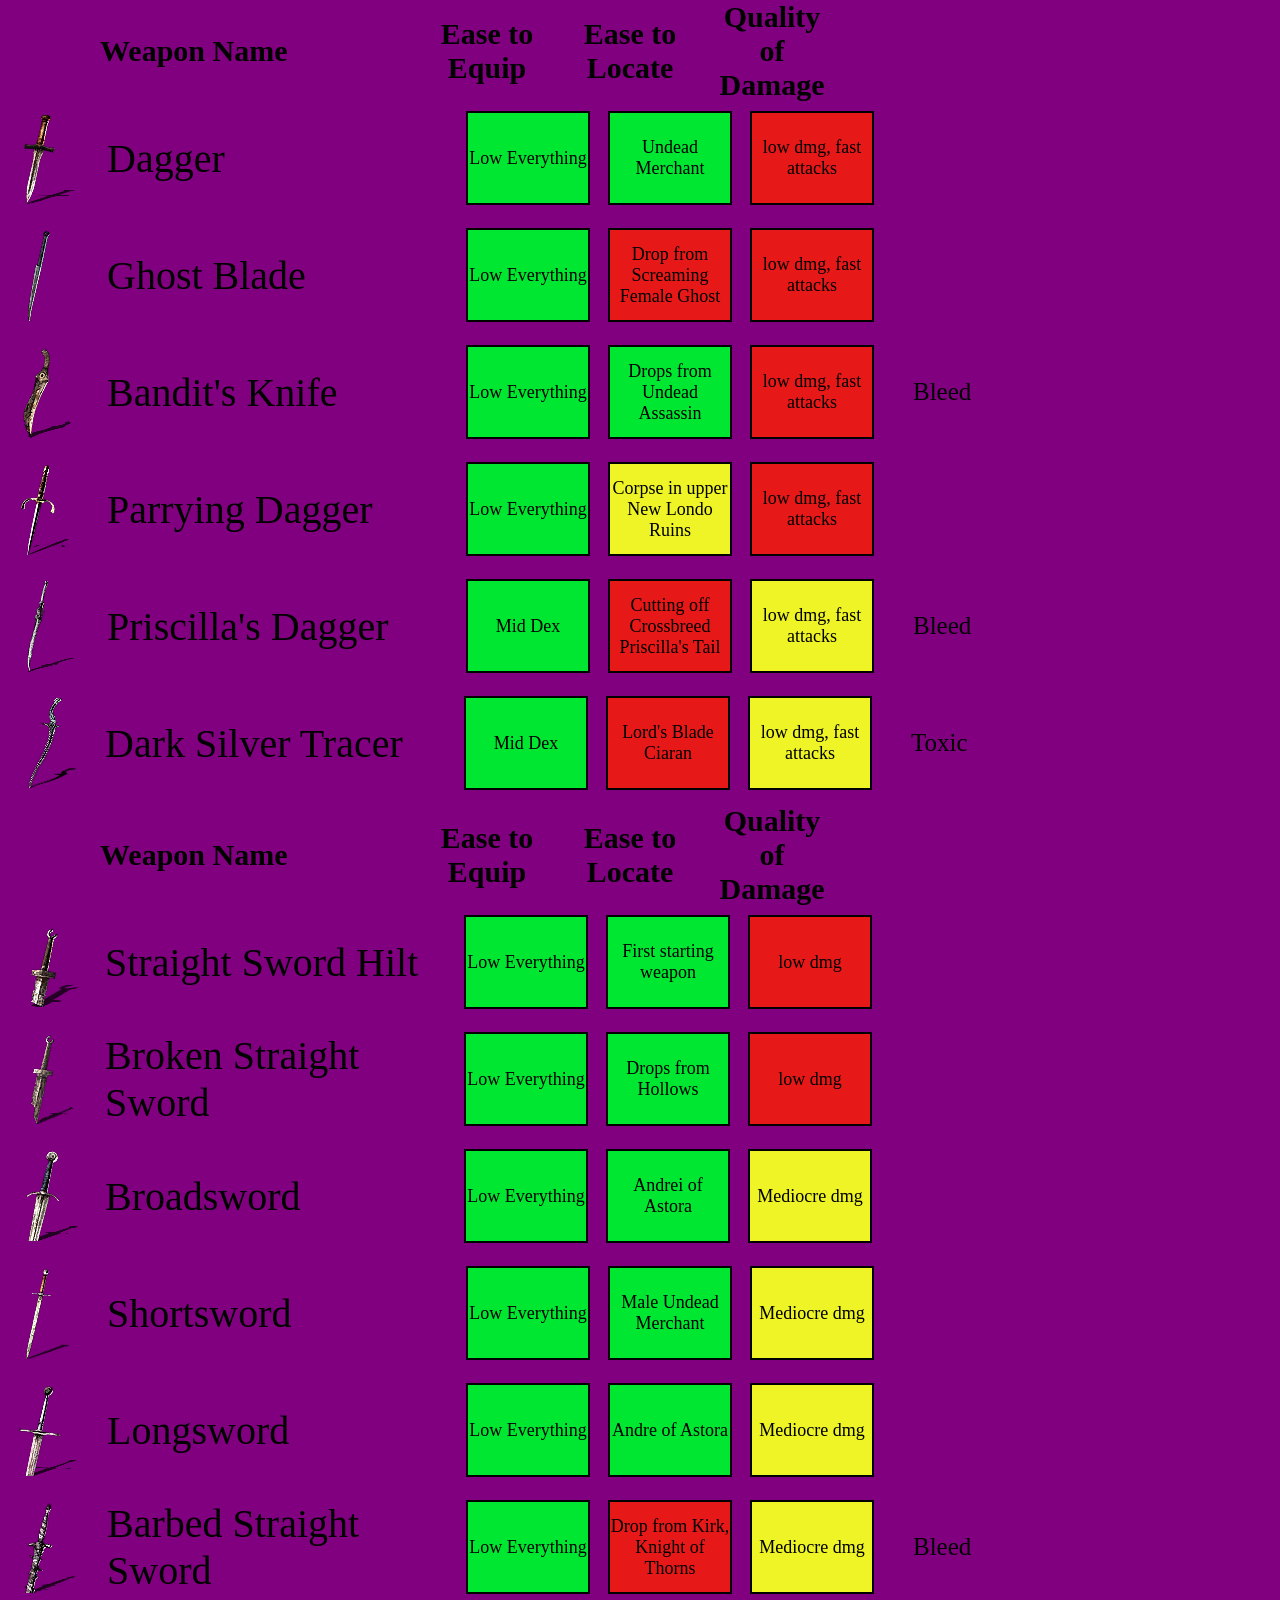
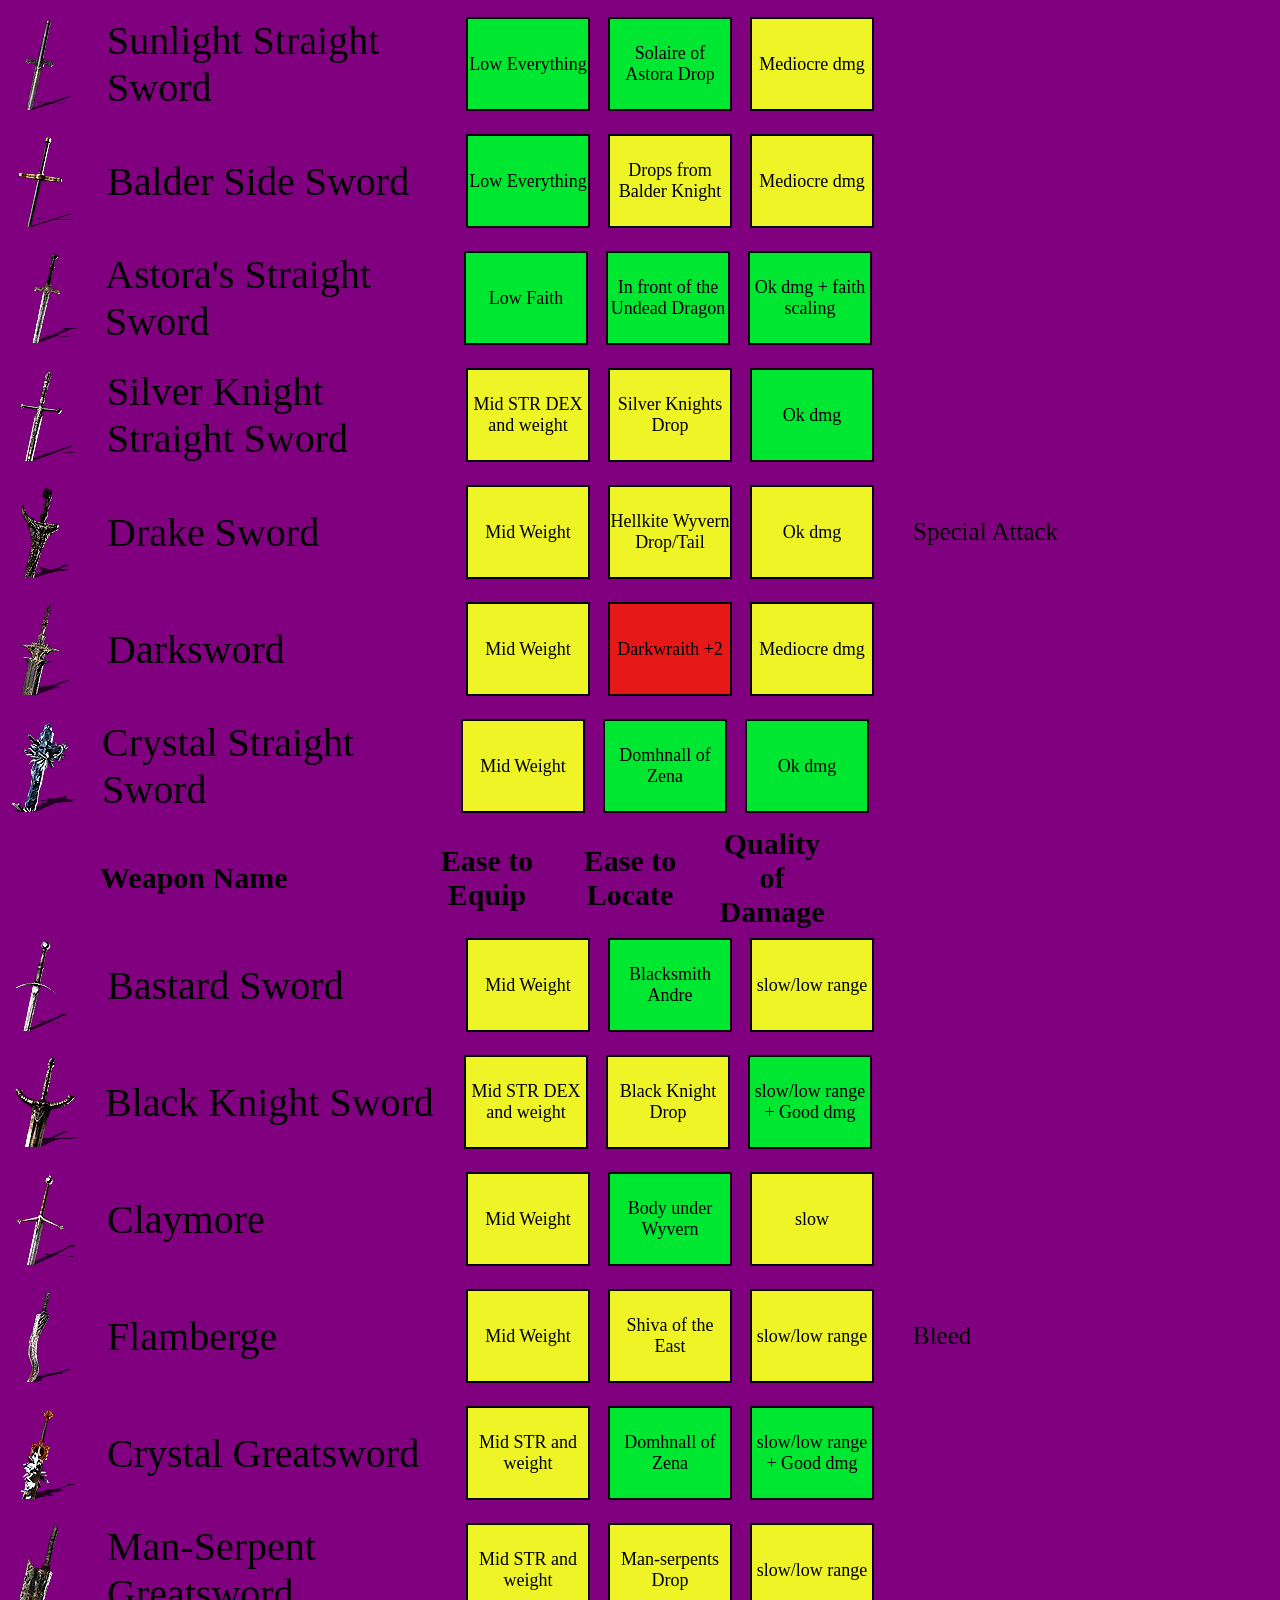
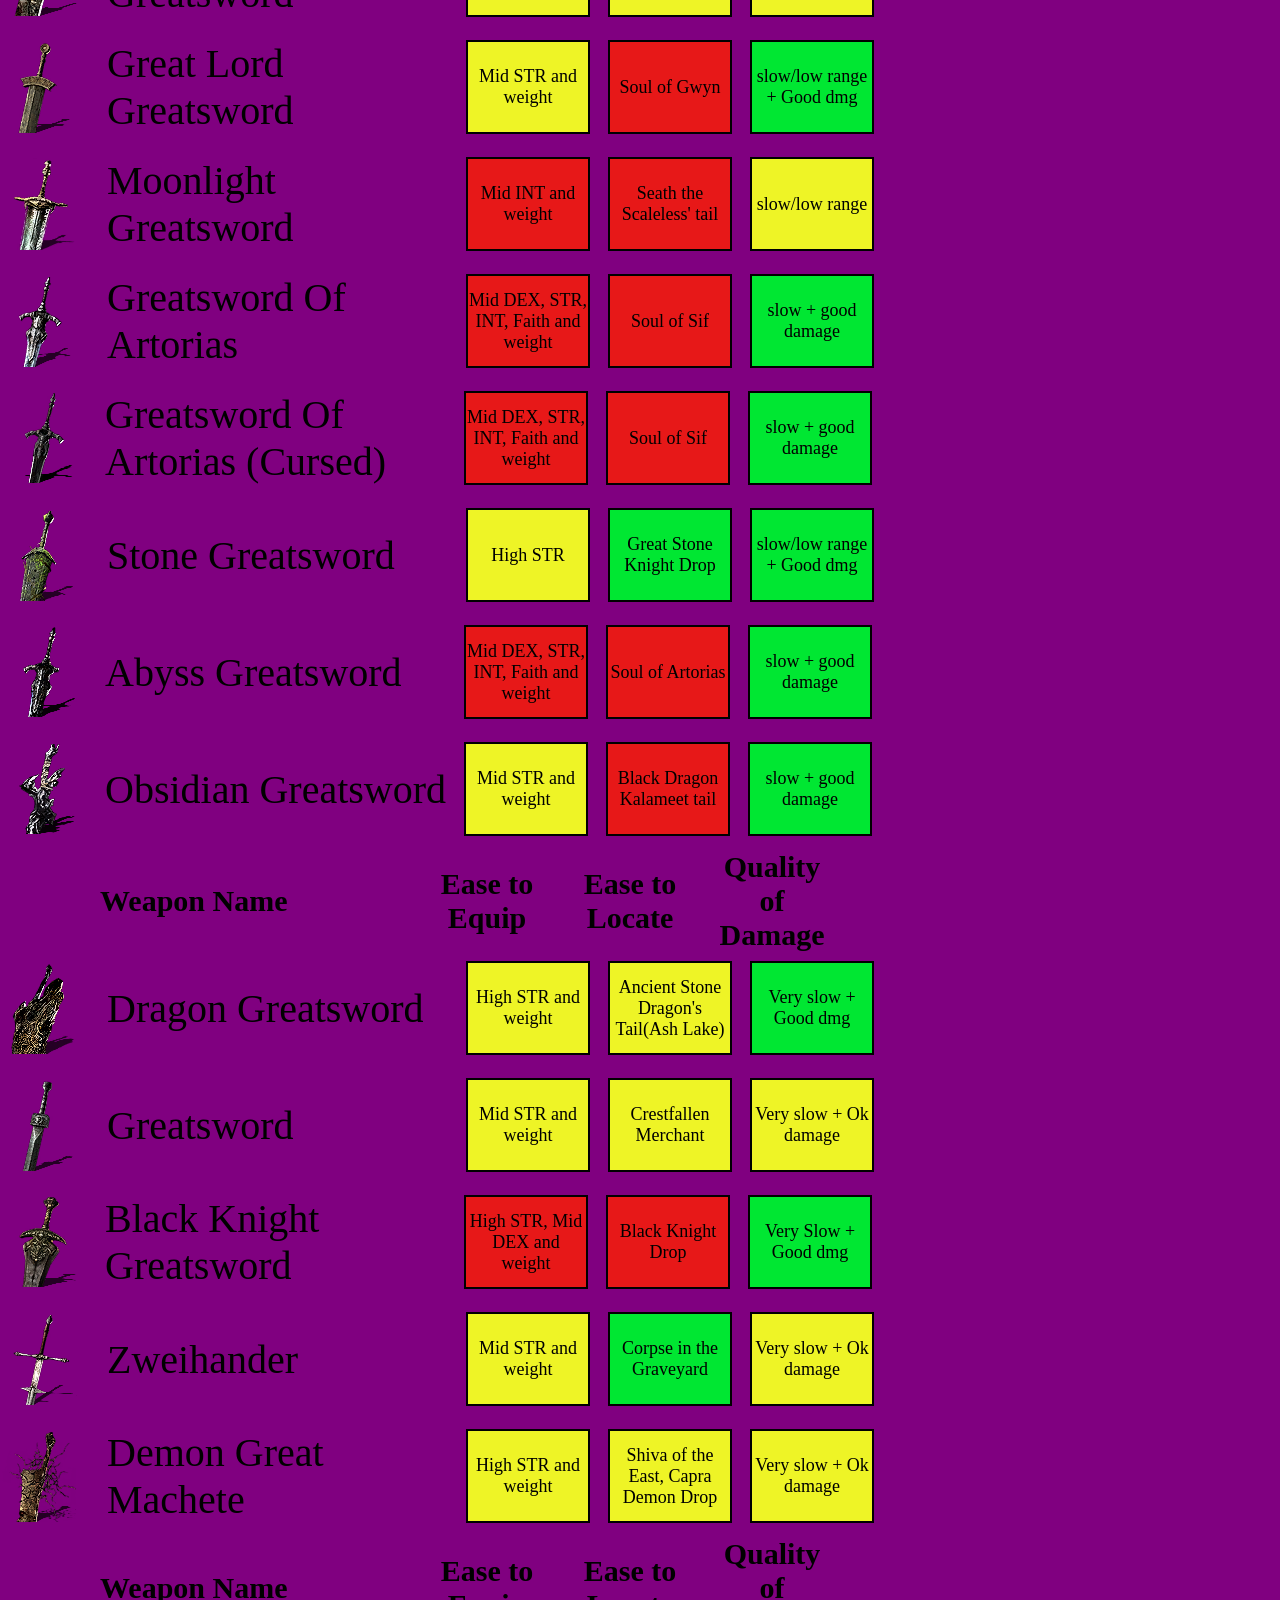
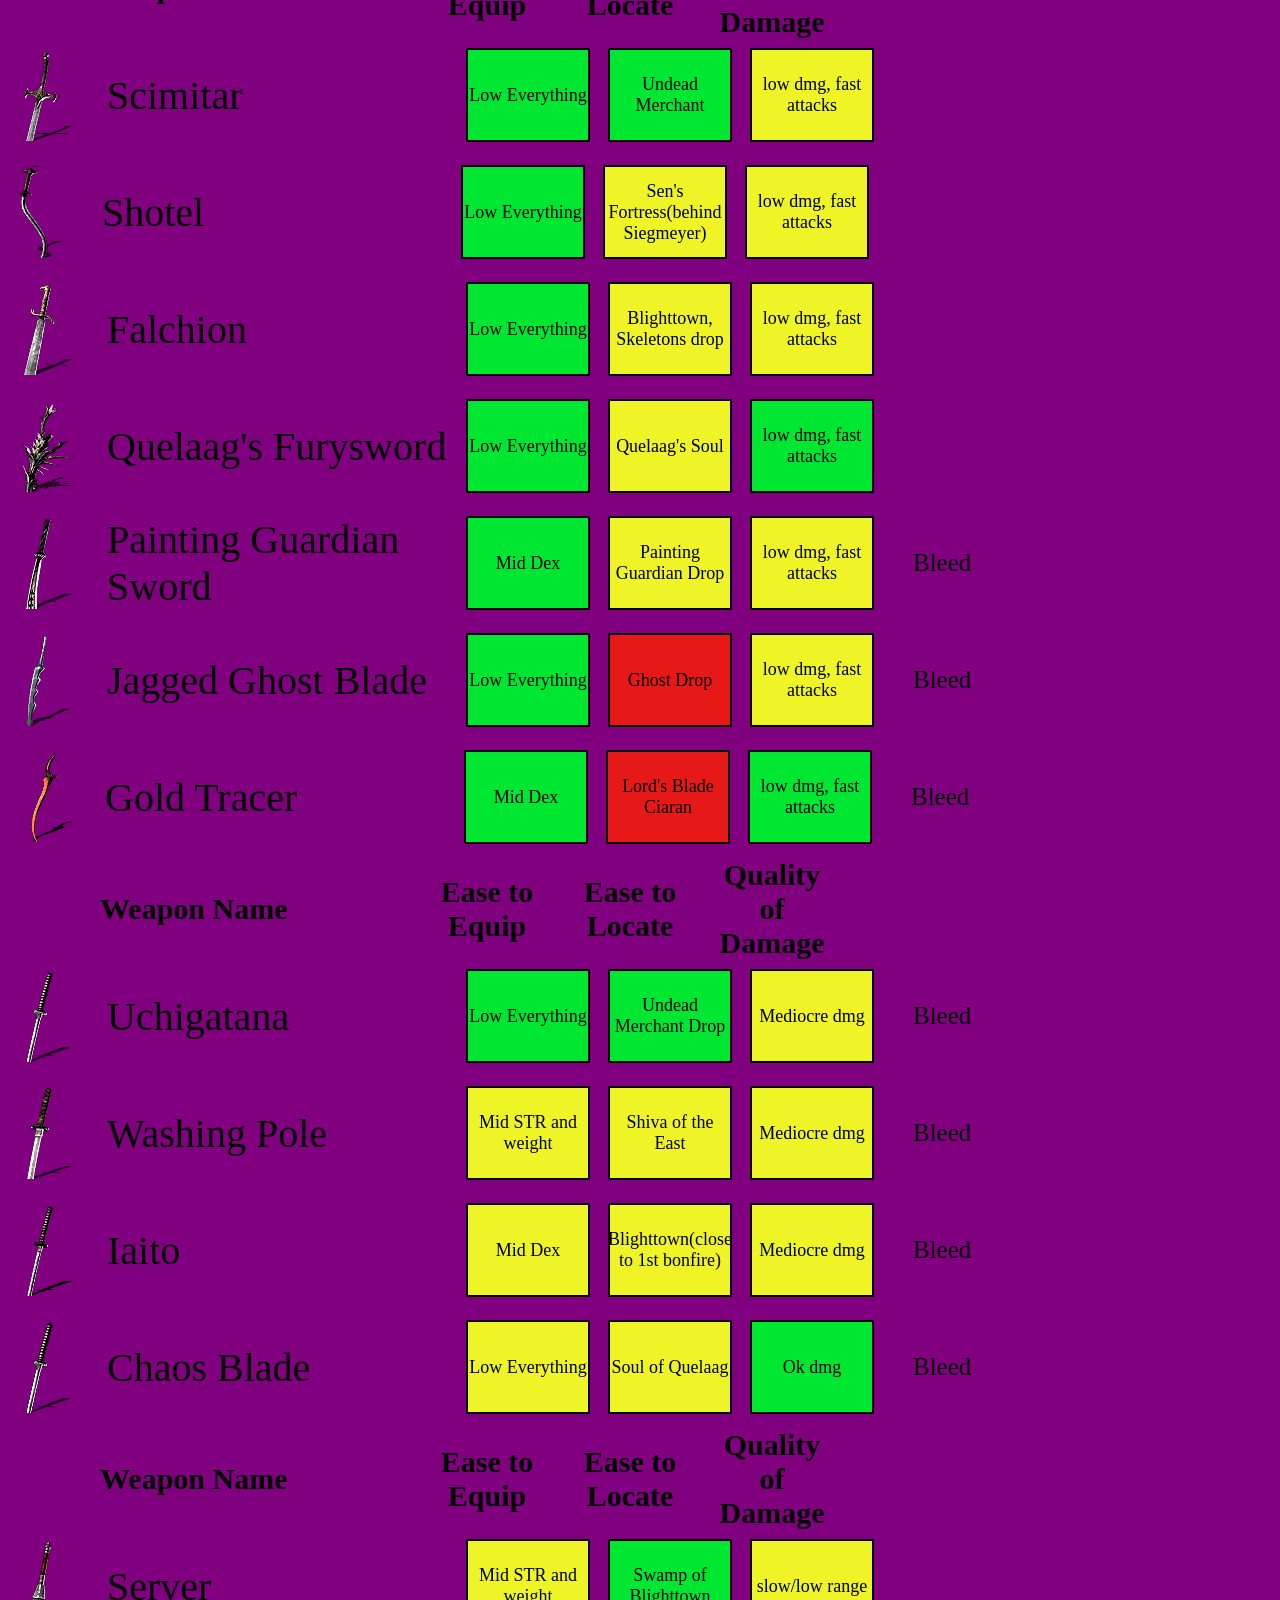
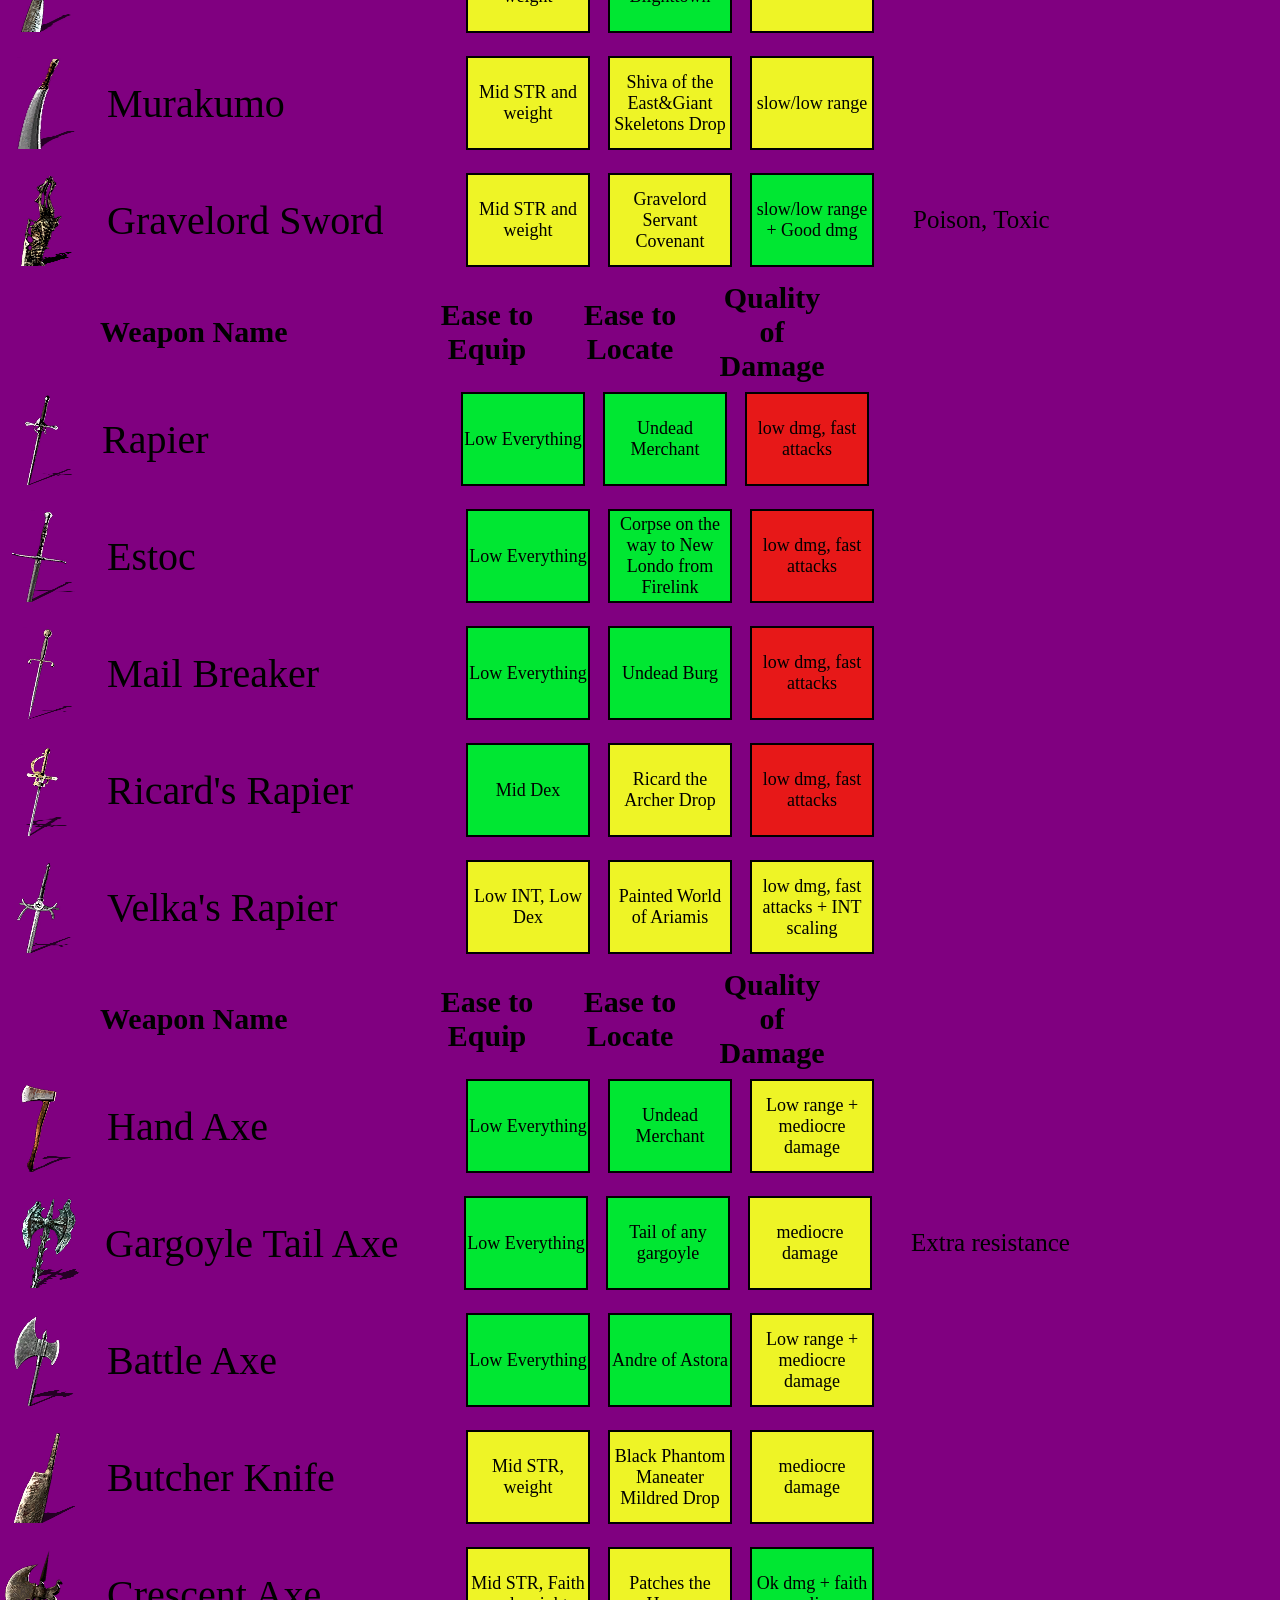
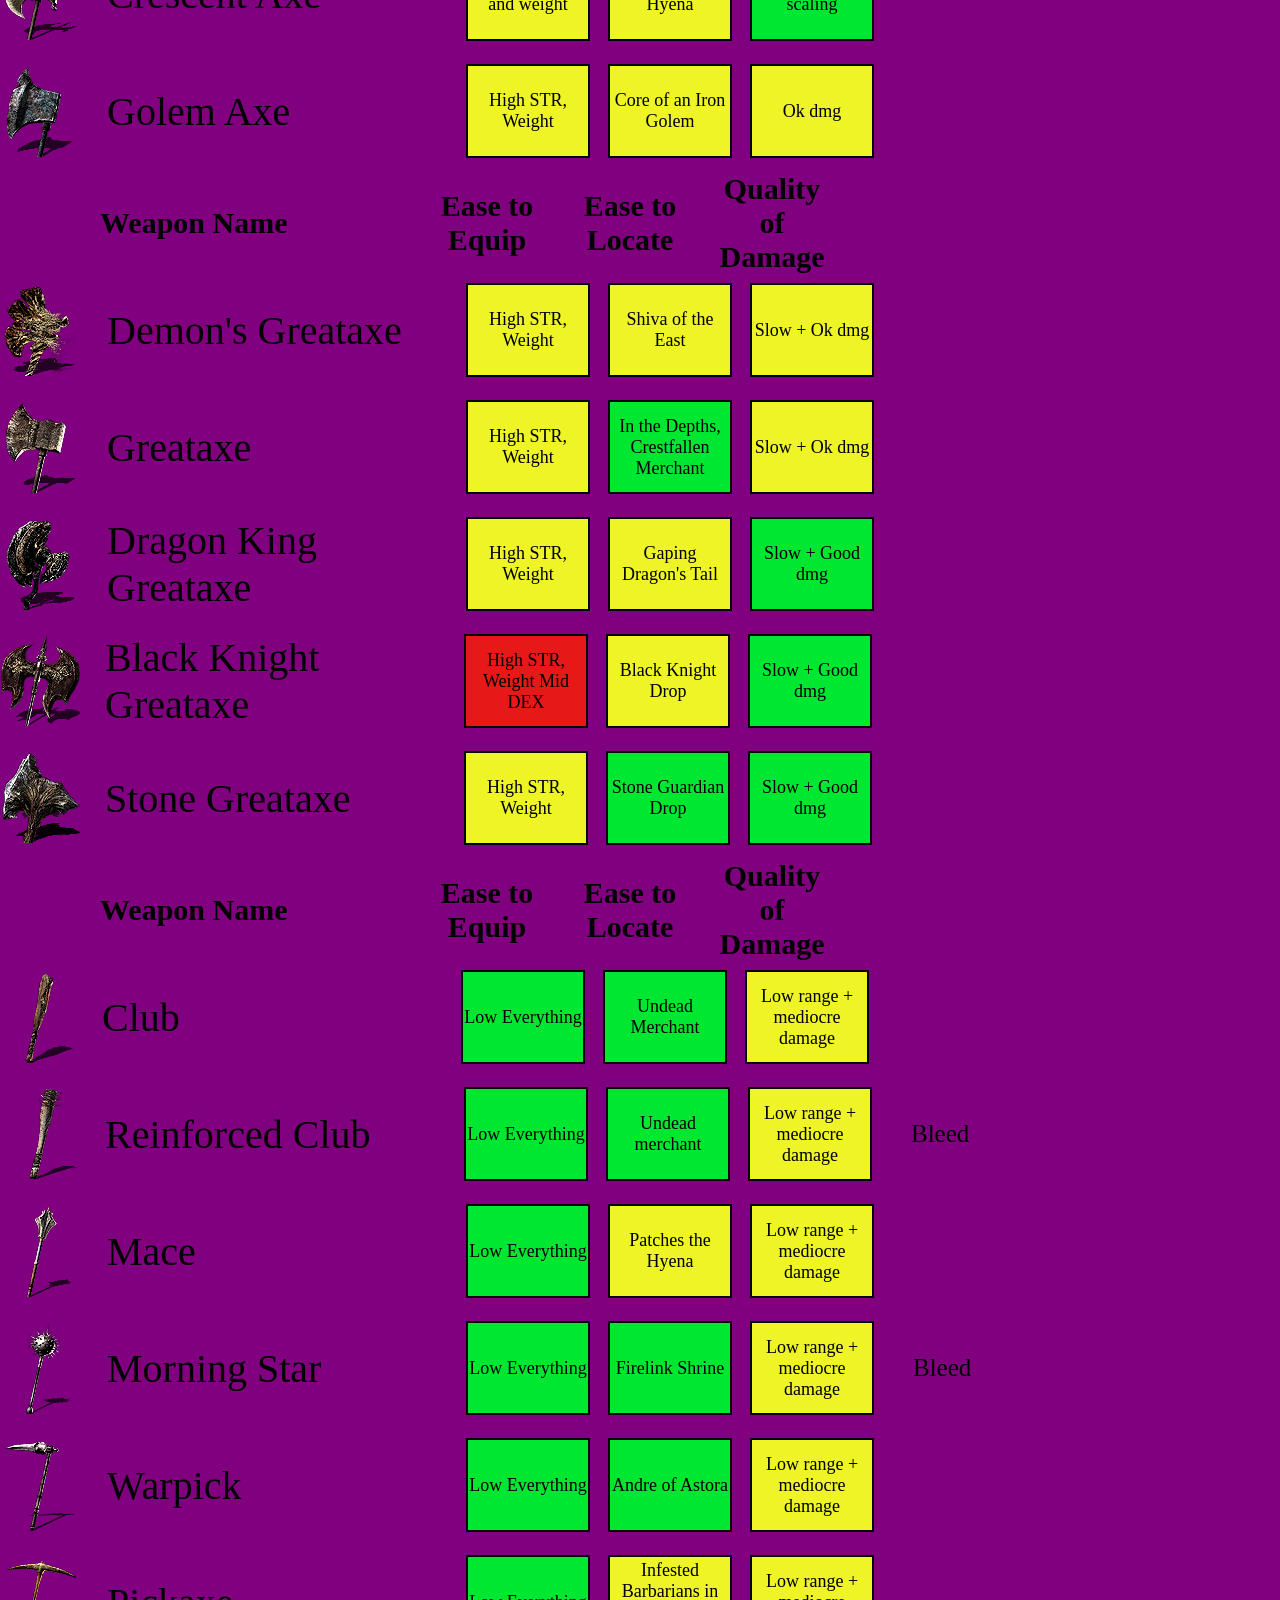
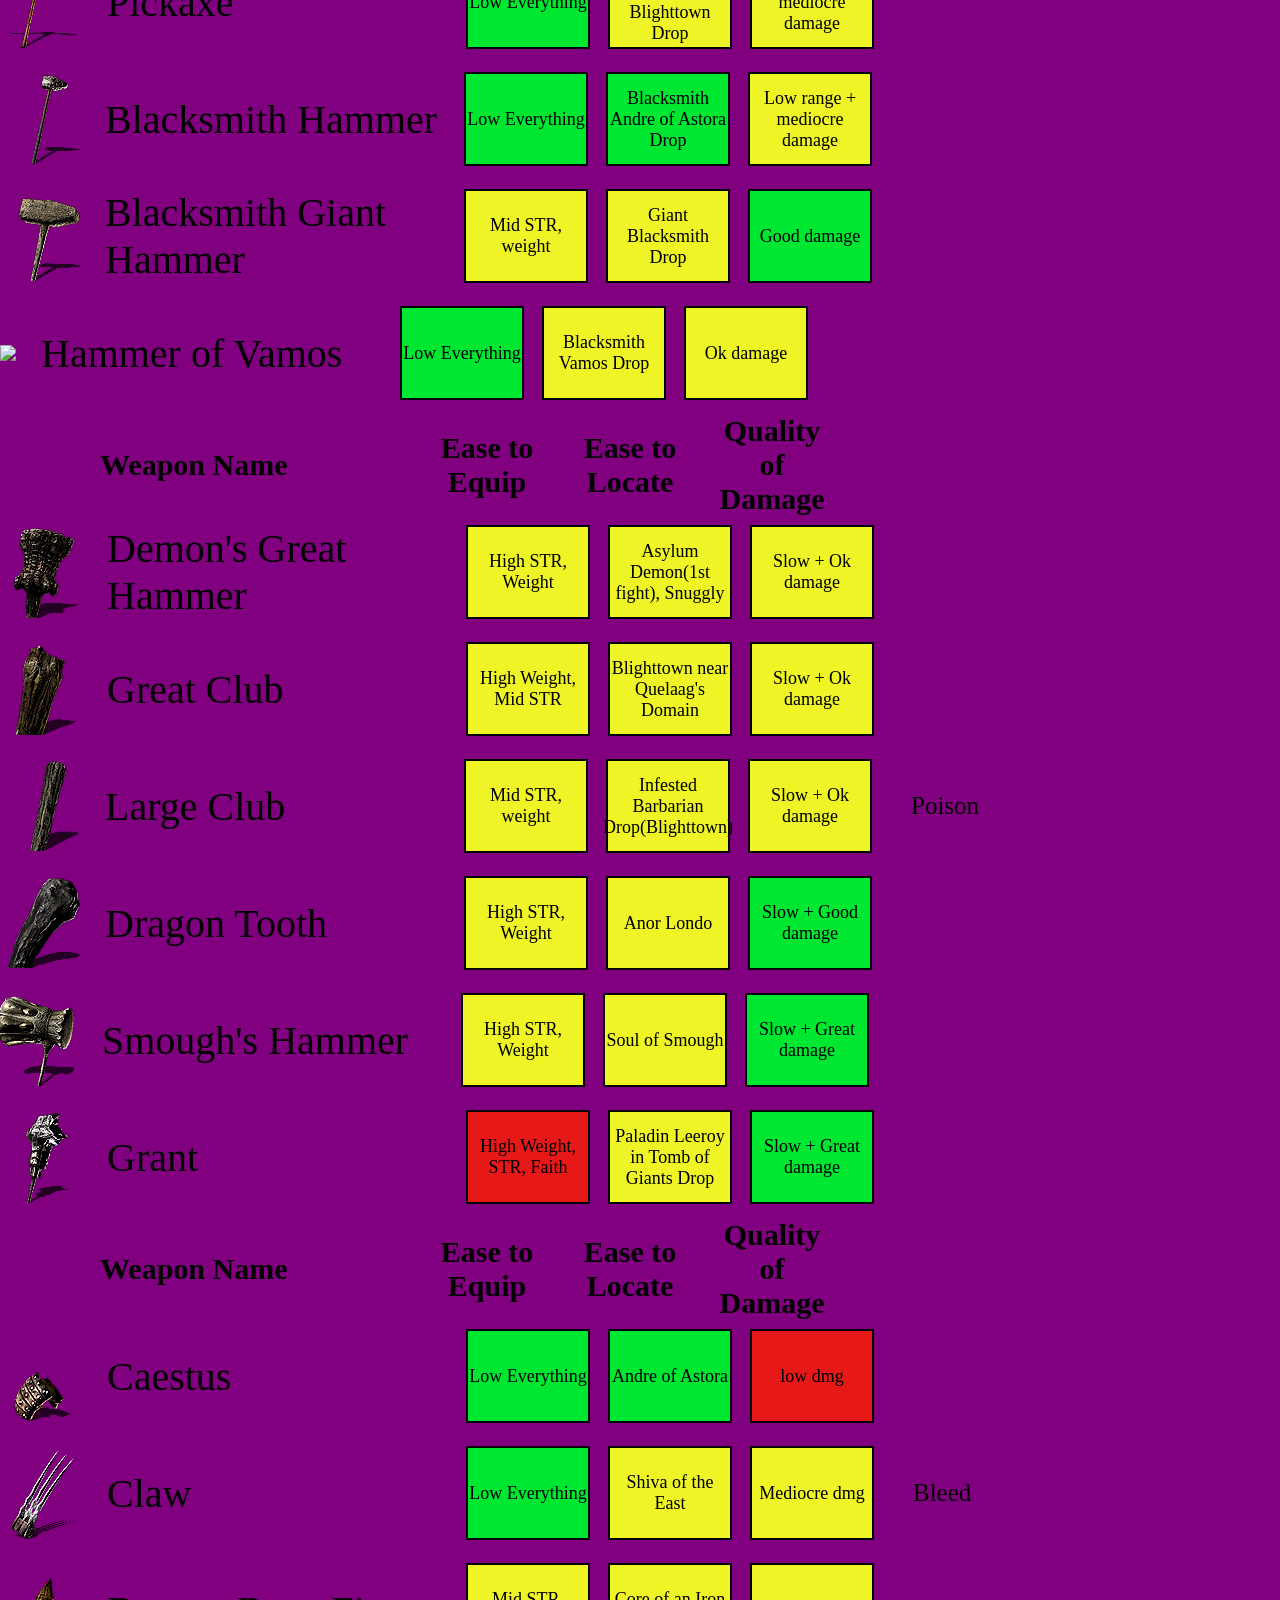
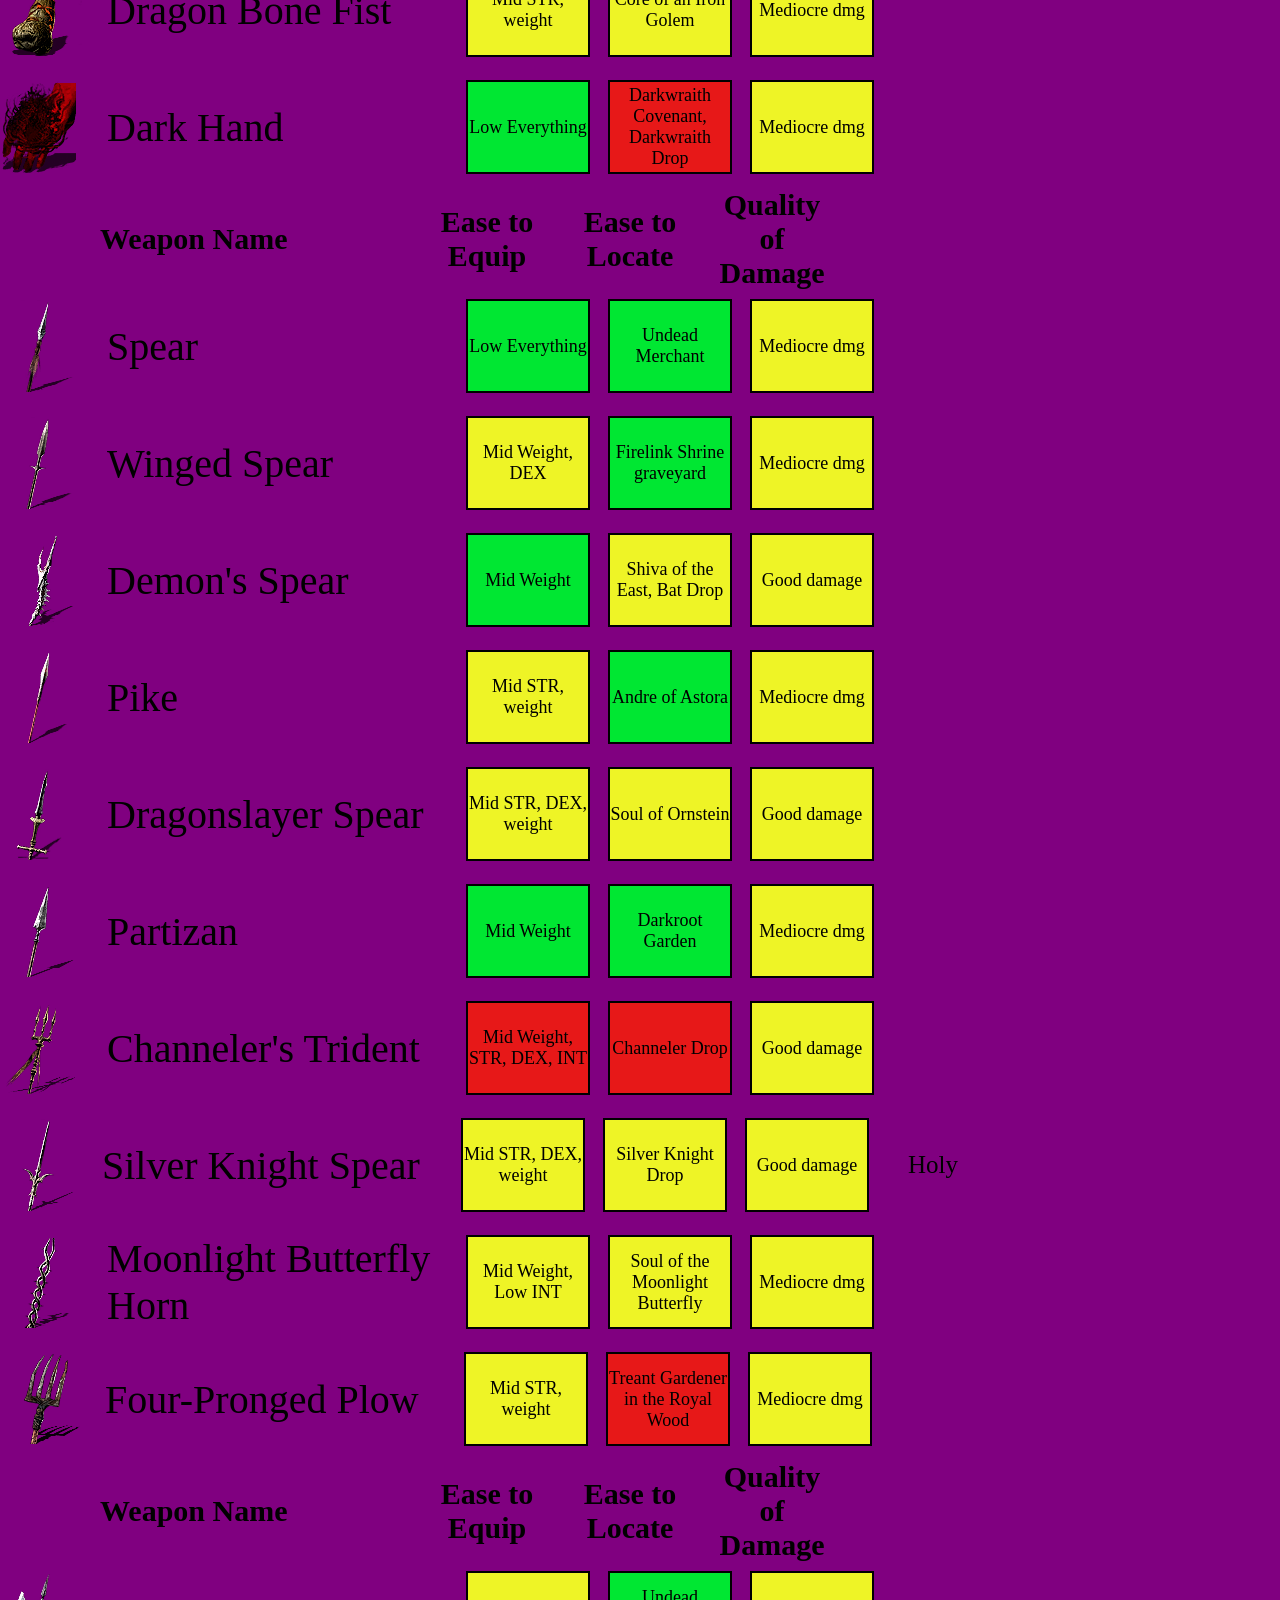
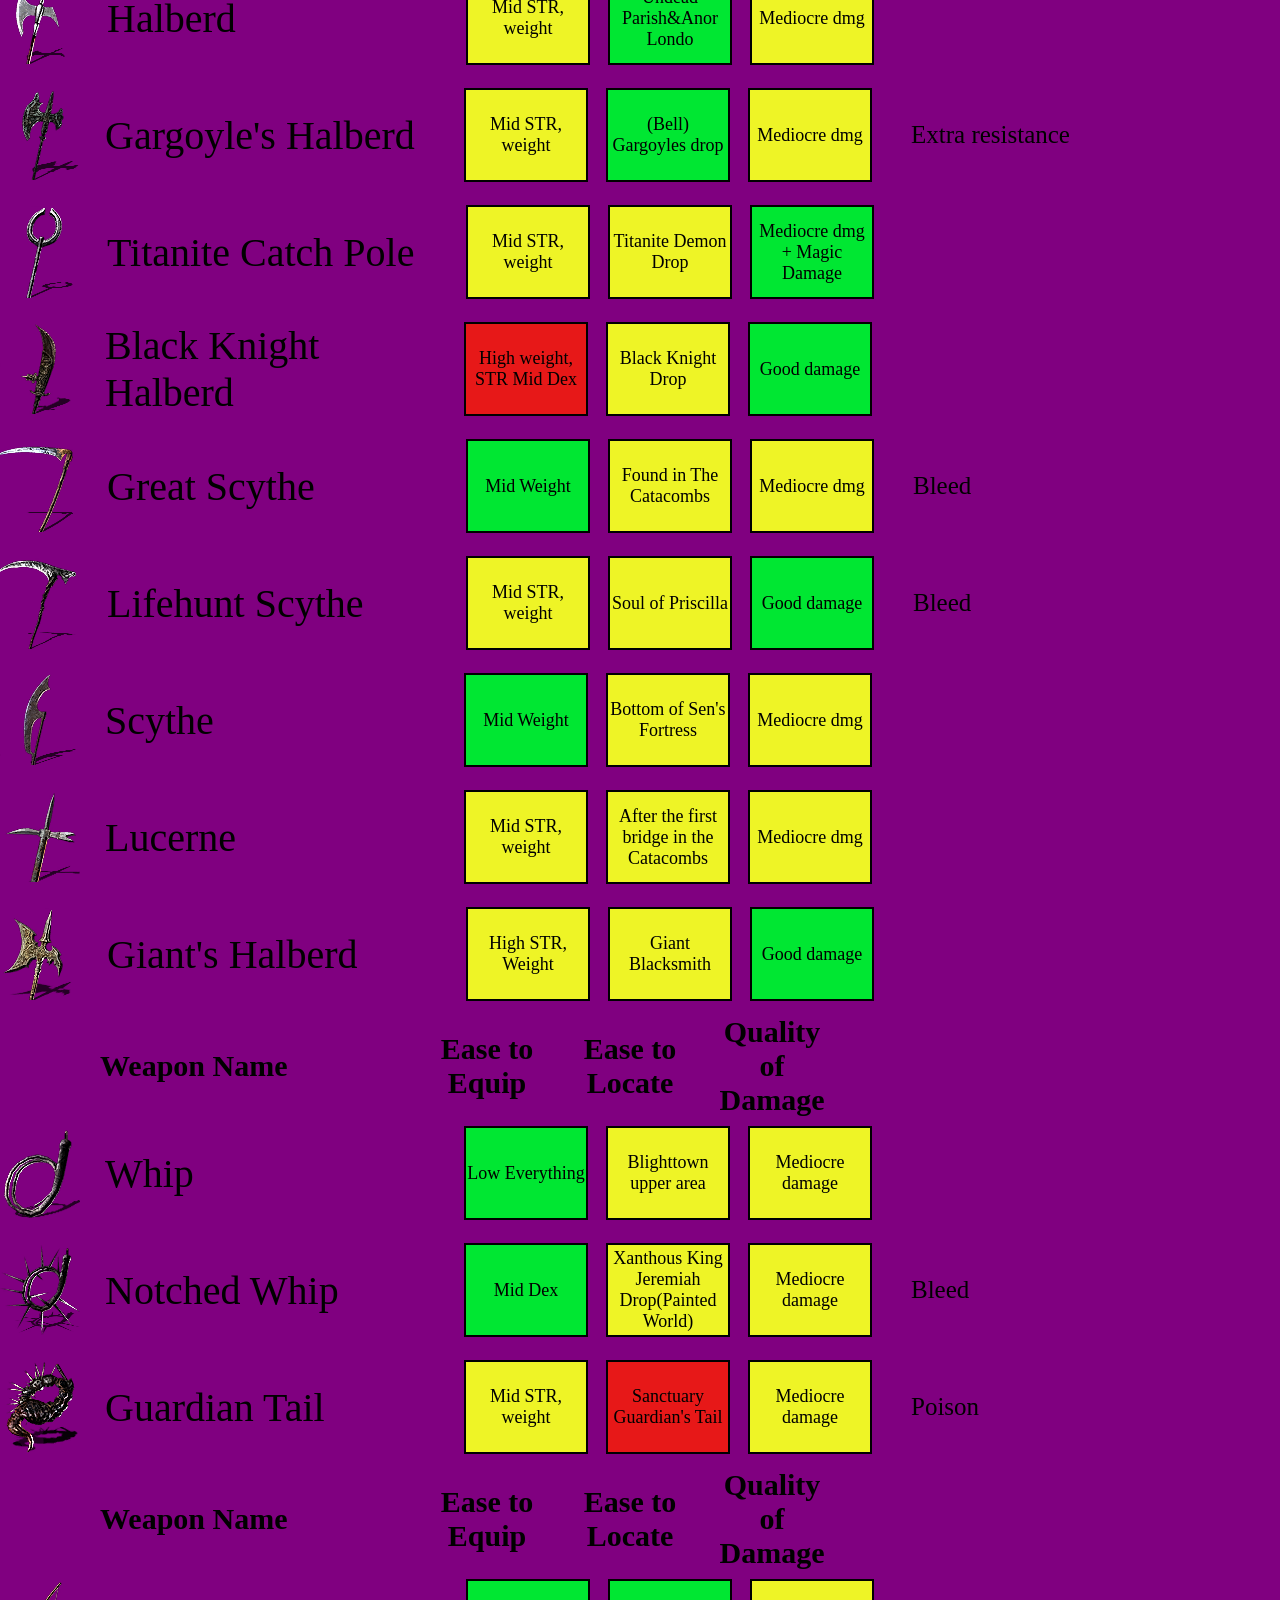
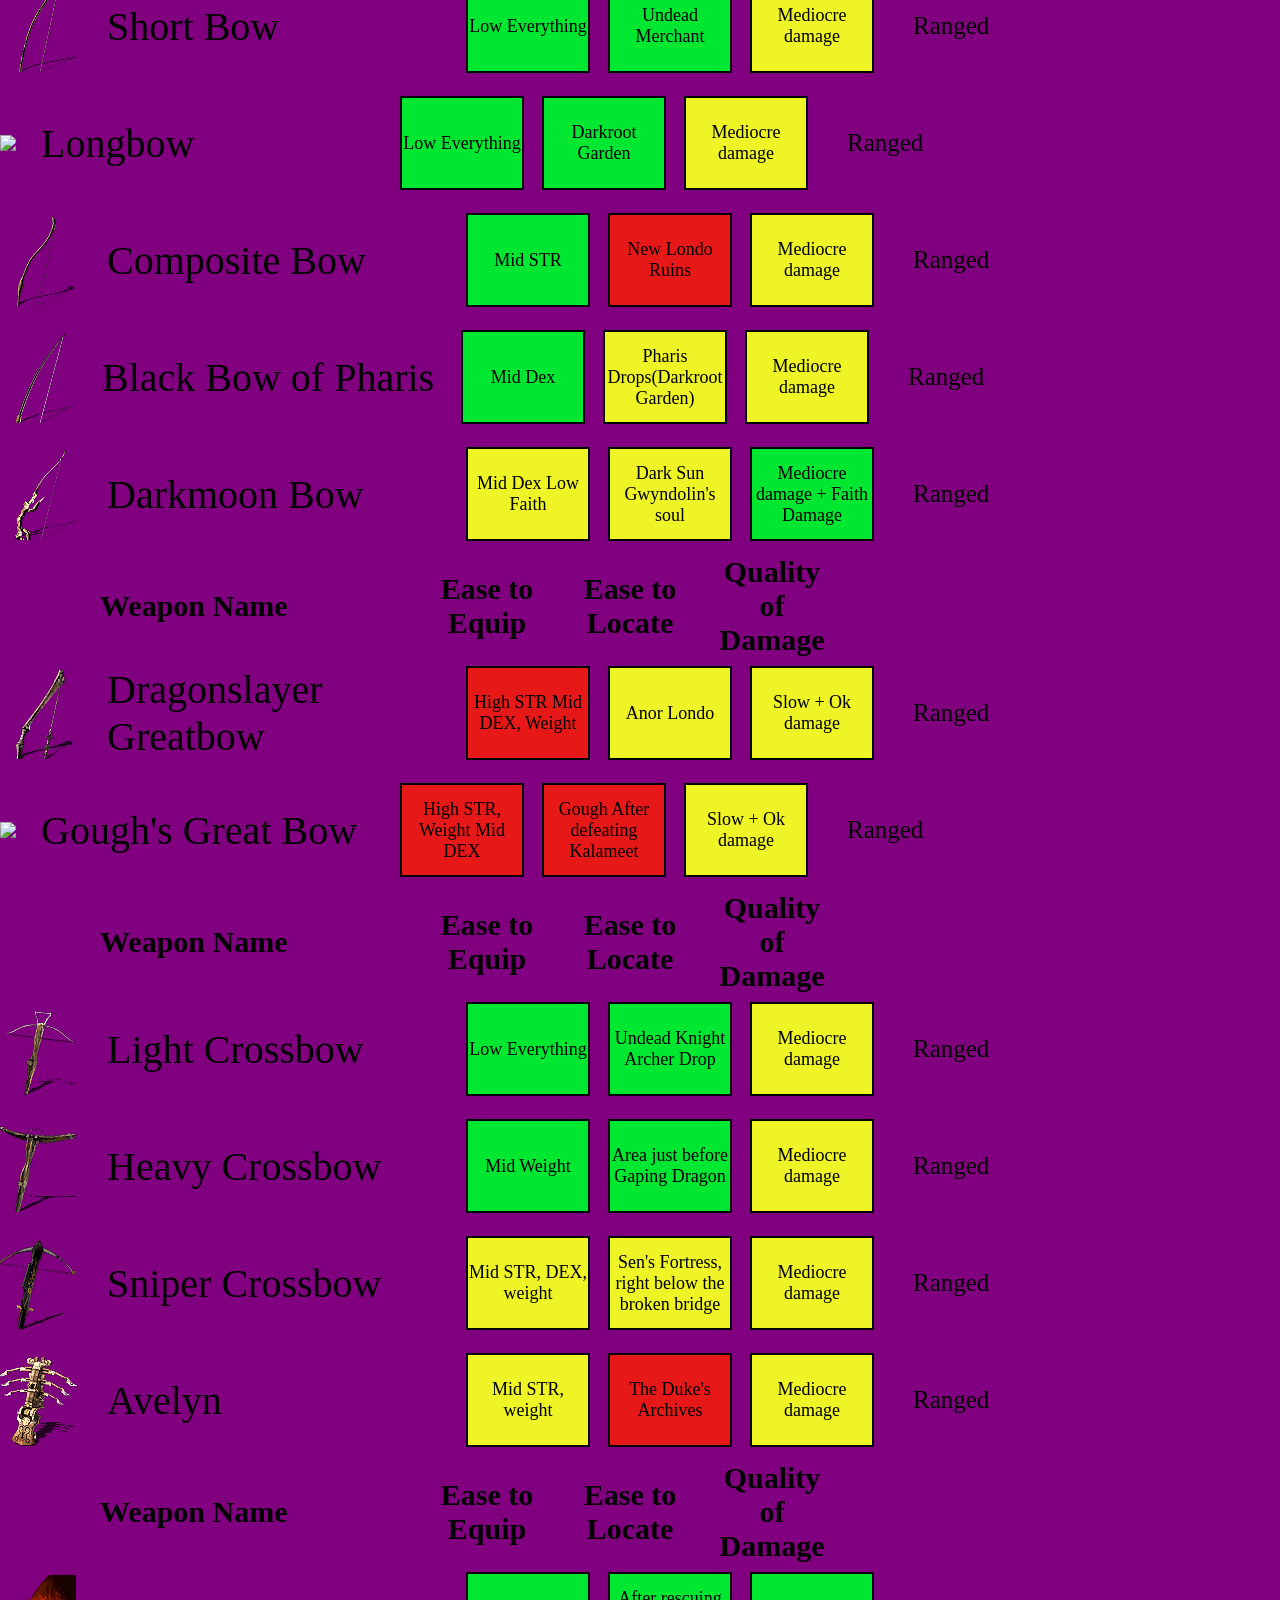
==== index.html @ 47803869 "added files" ====
<!DOCTYPE html>
<html>
<head>
    <meta charset='utf-8'>
    <meta http-equiv='X-UA-Compatible' content='IE=edge'>
    <title>Page Title</title>
    <meta name='viewport' content='width=device-width, initial-scale=1'>
    <link rel='stylesheet' type='text/css' media='screen' href='main.css'>
    
</head>
<body>
    <content>

        <type>
            <header> 
                <colName class="name">Weapon Name</colName>
                <colName class="ete">Ease to Equip</colName>
                <colName class="etl">Ease to Locate</colName>
                <colName class="qod">Quality of Damage</colName>
            </header>

            <weapon> 
                <img src="./Raw/01_Dag_Dagger.png">
                <name>Dagger</name>
                <box class="green"><p>Low Everything</p></box>
                <box class="green"><p>Undead Merchant</p></box>
                <box class="red"><p>low dmg, fast attacks</p></box>
                <extra></extra>
            </weapon>
                    <weapon> 
                <img src="./Raw/01_Dag_GhostBlade.png">
                <name>Ghost Blade</name>
                <box class="green"><p>Low Everything</p></box>
                <box class="red"><p>Drop from Screaming Female Ghost</p></box>
                <box class="red"><p>low dmg, fast attacks</p></box>
                <extra></extra>
            </weapon>
                    <weapon> 
                <img src="./Raw/01_Dag_BanditsKnife.png">
                <name>Bandit's Knife</name>
                <box class="green"><p>Low Everything</p></box>
                <box class="green"><p>Drops from Undead Assassin</p></box>
                <box class="red"><p>low dmg, fast attacks</p></box>
                <extra>Bleed</extra>
            </weapon>
                    <weapon> 
                <img src="./Raw/01_Dag_ParryingDagger.png">
                <name>Parrying Dagger</name>
                <box class="green"><p>Low Everything</p></box>
                <box class="yellow"><p>Corpse in upper New Londo Ruins</p></box>
                <box class="red"><p>low dmg, fast attacks</p></box>
                <extra></extra>
            </weapon>
                    <weapon> 
                <img src="./Raw/01_Dag_PriscillasDagger.png">
                <name>Priscilla's Dagger</name>
                <box class="green"><p>Mid Dex</p></box>
                <box class="red"><p>Cutting off Crossbreed Priscilla's Tail</p></box>
                <box class="yellow"><p>low dmg, fast attacks</p></box>
                <extra>Bleed</extra>
            </weapon>
                    <weapon> 
                <img src="./Raw/01_Dag_DarkSilverTracer.png">
                <name>Dark Silver Tracer</name>
                <box class="green"><p>Mid Dex</p></box>
                <box class="red"><p>Lord's Blade Ciaran</p></box>
                <box class="yellow"><p>low dmg, fast attacks</p></box>
                <extra>Toxic</extra>
            </weapon>
        
        </type>
        <type>
            <header> 
                <colName class="name">Weapon Name</colName>
                <colName class="ete">Ease to Equip</colName>
                <colName class="etl">Ease to Locate</colName>
                <colName class="qod">Quality of Damage</colName>
            </header>

            <weapon> 
                <img src="./Raw/02_Strt_StraightSwordHilt.png">
                <name>Straight Sword Hilt</name>
                <box class="green"><p>Low Everything</p></box>
                <box class="green"><p>First starting weapon</p></box>
                <box class="red"><p>low dmg</p></box>
                <extra></extra>
            </weapon>
                    <weapon> 
                <img src="./Raw/02_Strt_BrokenStraightSword.png">
                <name>Broken Straight Sword</name>
                <box class="green"><p>Low Everything</p></box>
                <box class="green"><p>Drops from Hollows</p></box>
                <box class="red"><p>low dmg</p></box>
                <extra></extra>
            </weapon>
                    <weapon> 
                <img src="./Raw/02_Strt_Broadsword.png">
                <name>Broadsword</name>
                <box class="green"><p>Low Everything</p></box>
                <box class="green"><p>Andrei of Astora</p></box>
                <box class="yellow"><p>Mediocre dmg</p></box>
                <extra></extra>
            </weapon>
                    <weapon> 
                <img src="./Raw/02_Strt_Shortsword.png">
                <name>Shortsword</name>
                <box class="green"><p>Low Everything</p></box>
                <box class="green"><p>Male Undead Merchant</p></box>
                <box class="yellow"><p>Mediocre dmg</p></box>
                <extra></extra>
            </weapon>
                    <weapon> 
                <img src="./Raw/02_Strt_Longsword.png">
                <name>Longsword</name>
                <box class="green"><p>Low Everything</p></box>
                <box class="green"><p>Andre of Astora</p></box>
                <box class="yellow"><p>Mediocre dmg</p></box>
                <extra></extra>
            </weapon>
                    <weapon> 
                <img src="./Raw/02_Strt_BarbedStraightSword.png">
                <name>Barbed Straight Sword</name>
                <box class="green"><p>Low Everything</p></box>
                <box class="red"><p>Drop from Kirk, Knight of Thorns</p></box>
                <box class="yellow"><p>Mediocre dmg</p></box>
                <extra>Bleed</extra>
            </weapon>
                    <weapon> 
                <img src="./Raw/02_Strt_SunlightStraightSword.png">
                <name>Sunlight Straight Sword</name>
                <box class="green"><p>Low Everything</p></box>
                <box class="green"><p>Solaire of Astora Drop</p></box>
                <box class="yellow"><p>Mediocre dmg</p></box>
                <extra></extra>
            </weapon>
                    <weapon> 
                <img src="./Raw/02_Strt_BalderSideSword.png">
                <name>Balder Side Sword</name>
                <box class="green"><p>Low Everything</p></box>
                <box class="yellow"><p>Drops from Balder Knight</p></box>
                <box class="yellow"><p>Mediocre dmg</p></box>
                <extra></extra>
            </weapon>
                    <weapon> 
                <img src="./Raw/02_Strt_AstorasStraightSword.png">
                <name>Astora's Straight Sword</name>
                <box class="green"><p>Low Faith </p></box>
                <box class="green"><p>In front of the Undead Dragon</p></box>
                <box class="green"><p>Ok dmg + faith scaling</p></box>
                <extra></extra>
            </weapon>
                    <weapon> 
                <img src="./Raw/02_Strt_SilverKnightStraightSword.png">
                <name>Silver Knight Straight Sword</name>
                <box class="yellow"><p>Mid STR DEX and weight</p></box>
                <box class="yellow"><p>Silver Knights Drop</p></box>
                <box class="green"><p>Ok dmg</p></box>
                <extra></extra>
            </weapon>
                    <weapon> 
                <img src="./Raw/02_Strt_DrakeSword.png">
                <name>Drake Sword</name>
                <box class="yellow"><p>Mid Weight</p></box>
                <box class="yellow"><p>Hellkite Wyvern Drop/Tail</p></box>
                <box class="yellow"><p>Ok dmg</p></box>
                <extra>Special Attack</extra>
            </weapon>
                    <weapon> 
                <img src="./Raw/02_Strt_Darksword.png">
                <name>Darksword</name>
                <box class="yellow"><p>Mid Weight</p></box>
                <box class="red"><p>Darkwraith +2</p></box>
                <box class="yellow"><p>Mediocre dmg</p></box>
                <extra></extra>
            </weapon>
                    <weapon> 
                <img src="./Raw/02_Strt_CrystalStraightSword.png">
                <name>Crystal Straight Sword</name>
                <box class="yellow"><p>Mid Weight</p></box>
                <box class="green"><p>Domhnall of Zena</p></box>
                <box class="green"><p>Ok dmg</p></box>
                <extra></extra>
            </weapon>
        
        </type>
        <type>
            <header> 
                <colName class="name">Weapon Name</colName>
                <colName class="ete">Ease to Equip</colName>
                <colName class="etl">Ease to Locate</colName>
                <colName class="qod">Quality of Damage</colName>
            </header>

            <weapon> 
                <img src="./Raw/03_GrtSw_BastardSword.png">
                <name>Bastard Sword</name>
                <box class="yellow"><p>Mid Weight</p></box>
                <box class="green"><p>Blacksmith Andre</p></box>
                <box class="yellow"><p>slow/low range</p></box>
                <extra></extra>
            </weapon>
                    <weapon> 
                <img src="./Raw/03_GrtSw_BlackKnightSword.png">
                <name>Black Knight Sword</name>
                <box class="yellow"><p>Mid STR DEX and weight</p></box>
                <box class="yellow"><p>Black Knight Drop</p></box>
                <box class="green"><p>slow/low range + Good dmg</p></box>
                <extra></extra>
            </weapon>
                    <weapon> 
                <img src="./Raw/03_GrtSw_Claymore.png">
                <name>Claymore</name>
                <box class="yellow"><p>Mid Weight</p></box>
                <box class="green"><p>Body under Wyvern</p></box>
                <box class="yellow"><p>slow</p></box>
                <extra></extra>
            </weapon>
                    <weapon> 
                <img src="./Raw/03_GrtSw_Flamberge.png">
                <name>Flamberge</name>
                <box class="yellow"><p>Mid Weight</p></box>
                <box class="yellow"><p>Shiva of the East</p></box>
                <box class="yellow"><p>slow/low range</p></box>
                <extra>Bleed</extra>
            </weapon>
                    <weapon> 
                <img src="./Raw/03_GrtSw_CrystalGreatsword.png">
                <name>Crystal Greatsword</name>
                <box class="yellow"><p>Mid STR and weight</p></box>
                <box class="green"><p>Domhnall of Zena</p></box>
                <box class="green"><p>slow/low range + Good dmg</p></box>
                <extra></extra>
            </weapon>
                    <weapon> 
                <img src="./Raw/03_GrtSw_ManSerpentGreatsword.png">
                <name>Man-Serpent Greatsword</name>
                <box class="yellow"><p>Mid STR and weight</p></box>
                <box class="yellow"><p>Man-serpents Drop</p></box>
                <box class="yellow"><p>slow/low range</p></box>
                <extra></extra>
            </weapon>
                    <weapon> 
                <img src="./Raw/03_GrtSw_GreatLordGreatsword.png">
                <name>Great Lord Greatsword</name>
                <box class="yellow"><p>Mid STR and weight</p></box>
                <box class="red"><p>Soul of Gwyn</p></box>
                <box class="green"><p>slow/low range + Good dmg</p></box>
                <extra></extra>
            </weapon>
                    <weapon> 
                <img src="./Raw/03_GrtSw_MoonlightGreatsword.png">
                <name>Moonlight Greatsword</name>
                <box class="red"><p>Mid INT and weight</p></box>
                <box class="red"><p>Seath the Scaleless' tail</p></box>
                <box class="yellow"><p>slow/low range</p></box>
                <extra></extra>
            </weapon>
                    <weapon> 
                <img src="./Raw/03_GrtSw_GreatswordOfArtorias.png">
                <name>Greatsword Of Artorias</name>
                <box class="red"><p>Mid DEX, STR, INT, Faith and weight</p></box>
                <box class="red"><p>Soul of Sif</p></box>
                <box class="green"><p>slow + good damage</p></box>
                <extra></extra>
            </weapon>
                    <weapon> 
                <img src="./Raw/03_GrtSw_GreatswordOfArtorias(Cursed).png">
                <name>Greatsword Of Artorias (Cursed)</name>
                <box class="red"><p>Mid DEX, STR, INT, Faith and weight</p></box>
                <box class="red"><p>Soul of Sif</p></box>
                <box class="green"><p>slow + good damage</p></box>
                <extra></extra>
            </weapon>
                    <weapon> 
                <img src="./Raw/03_GrtSw_StoneGreatsword.png">
                <name>Stone Greatsword</name>
                <box class="yellow"><p>High STR</p></box>
                <box class="green"><p>Great Stone Knight Drop</p></box>
                <box class="green"><p>slow/low range + Good dmg</p></box>
                <extra></extra>
            </weapon>
                    <weapon> 
                <img src="./Raw/03_GrtSw_AbyssGreatsword.png">
                <name>Abyss Greatsword</name>
                <box class="red"><p>Mid DEX, STR, INT, Faith and weight</p></box>
                <box class="red"><p>Soul of Artorias</p></box>
                <box class="green"><p>slow + good damage</p></box>
                <extra></extra>
            </weapon>
                    <weapon> 
                <img src="./Raw/03_GrtSw_ObsidianGreatsword.png">
                <name>Obsidian Greatsword</name>
                <box class="yellow"><p>Mid STR and weight</p></box>
                <box class="red"><p>Black Dragon Kalameet tail</p></box>
                <box class="green"><p>slow + good damage</p></box>
                <extra></extra>
            </weapon>
        
        </type>
        <type>
            <header> 
                <colName class="name">Weapon Name</colName>
                <colName class="ete">Ease to Equip</colName>
                <colName class="etl">Ease to Locate</colName>
                <colName class="qod">Quality of Damage</colName>
            </header>

            <weapon> 
                <img src="./Raw/04_UltSw_DragonGreatsword.png">
                <name>Dragon Greatsword</name>
                <box class="yellow"><p>High STR and weight</p></box>
                <box class="yellow"><p>Ancient Stone Dragon's Tail(Ash Lake)</p></box>
                <box class="green"><p>Very slow + Good dmg</p></box>
                <extra></extra>
            </weapon>
                    <weapon> 
                <img src="./Raw/04_UltSw_Greatsword.png">
                <name>Greatsword</name>
                <box class="yellow"><p>Mid STR and weight</p></box>
                <box class="yellow"><p>Crestfallen Merchant</p></box>
                <box class="yellow"><p>Very slow + Ok damage</p></box>
                <extra></extra>
            </weapon>
                    <weapon> 
                <img src="./Raw/04_UltSw_BlackKnightGreatsword.png">
                <name>Black Knight Greatsword</name>
                <box class="red"><p>High STR, Mid DEX and weight</p></box>
                <box class="red"><p>Black Knight Drop</p></box>
                <box class="green"><p>Very Slow + Good dmg</p></box>
                <extra></extra>
            </weapon>
                    <weapon> 
                <img src="./Raw/04_UltSw_Zweihander.png">
                <name>Zweihander</name>
                <box class="yellow"><p>Mid STR and weight</p></box>
                <box class="green"><p>Corpse in the Graveyard</p></box>
                <box class="yellow"><p>Very slow + Ok damage</p></box>
                <extra></extra>
            </weapon>
                    <weapon> 
                <img src="./Raw/04_UltSw_DemonGreatMachete.png">
                <name>Demon Great Machete</name>
                <box class="yellow"><p>High STR and weight</p></box>
                <box class="yellow"><p>Shiva of the East, Capra Demon Drop</p></box>
                <box class="yellow"><p>Very slow + Ok damage</p></box>
                <extra></extra>
            </weapon>
        
        </type>
        <type>
            <header> 
                <colName class="name">Weapon Name</colName>
                <colName class="ete">Ease to Equip</colName>
                <colName class="etl">Ease to Locate</colName>
                <colName class="qod">Quality of Damage</colName>
            </header>

            <weapon> 
                <img src="./Raw/05_Crv_Scimitar.png">
                <name>Scimitar</name>
                <box class="green"><p>Low Everything</p></box>
                <box class="green"><p>Undead Merchant</p></box>
                <box class="yellow"><p>low dmg, fast attacks</p></box>
                <extra></extra>
            </weapon>
                    <weapon> 
                <img src="./Raw/05_Crv_Shotel.png">
                <name>Shotel</name>
                <box class="green"><p>Low Everything</p></box>
                <box class="yellow"><p>Sen's Fortress(behind Siegmeyer)</p></box>
                <box class="yellow"><p>low dmg, fast attacks</p></box>
                <extra></extra>
            </weapon>
                    <weapon> 
                <img src="./Raw/05_Crv_Falchion.png">
                <name>Falchion</name>
                <box class="green"><p>Low Everything</p></box>
                <box class="yellow"><p>Blighttown, Skeletons drop</p></box>
                <box class="yellow"><p>low dmg, fast attacks</p></box>
                <extra></extra>
            </weapon>
                    <weapon> 
                <img src="./Raw/05_Crv_QuelaagsFurysword.png">
                <name>Quelaag's Furysword</name>
                <box class="green"><p>Low Everything</p></box>
                <box class="yellow"><p>Quelaag's Soul</p></box>
                <box class="green"><p>low dmg, fast attacks</p></box>
                <extra></extra>
            </weapon>
                    <weapon> 
                <img src="./Raw/05_Crv_PaintingGuardianSword.png">
                <name>Painting Guardian Sword</name>
                <box class="green"><p>Mid Dex</p></box>
                <box class="yellow"><p>Painting Guardian Drop</p></box>
                <box class="yellow"><p>low dmg, fast attacks</p></box>
                <extra>Bleed</extra>
            </weapon>
                    <weapon> 
                <img src="./Raw/05_Crv_JaggedGhostBlade.png">
                <name>Jagged Ghost Blade</name>
                <box class="green"><p>Low Everything</p></box>
                <box class="red"><p>Ghost Drop</p></box>
                <box class="yellow"><p>low dmg, fast attacks</p></box>
                <extra>Bleed</extra>
            </weapon>
                    <weapon> 
                <img src="./Raw/05_Crv_GoldTracer.png">
                <name>Gold Tracer</name>
                <box class="green"><p>Mid Dex</p></box>
                <box class="red"><p>Lord's Blade Ciaran</p></box>
                <box class="green"><p>low dmg, fast attacks</p></box>
                <extra>Bleed</extra>
            </weapon>
        
        </type>
        <type>
            <header> 
                <colName class="name">Weapon Name</colName>
                <colName class="ete">Ease to Equip</colName>
                <colName class="etl">Ease to Locate</colName>
                <colName class="qod">Quality of Damage</colName>
            </header>

            <weapon> 
                <img src="./Raw/06_Kat_Uchigatana.png">
                <name>Uchigatana</name>
                <box class="green"><p>Low Everything</p></box>
                <box class="green"><p>Undead Merchant Drop</p></box>
                <box class="yellow"><p>Mediocre dmg</p></box>
                <extra>Bleed</extra>
            </weapon>
                    <weapon> 
                <img src="./Raw/06_Kat_WashingPole.png">
                <name>Washing Pole</name>
                <box class="yellow"><p>Mid STR and weight</p></box>
                <box class="yellow"><p>Shiva of the East</p></box>
                <box class="yellow"><p>Mediocre dmg</p></box>
                <extra>Bleed</extra>
            </weapon>
                    <weapon> 
                <img src="./Raw/06_Kat_Iaito.png">
                <name>Iaito</name>
                <box class="yellow"><p>Mid Dex</p></box>
                <box class="yellow"><p>Blighttown(close to 1st bonfire)</p></box>
                <box class="yellow"><p>Mediocre dmg</p></box>
                <extra>Bleed</extra>
            </weapon>
                    <weapon> 
                <img src="./Raw/06_Kat_ChaosBlade.png">
                <name>Chaos Blade</name>
                <box class="yellow"><p>Low Everything</p></box>
                <box class="yellow"><p>Soul of Quelaag</p></box>
                <box class="green"><p>Ok dmg</p></box>
                <extra>Bleed</extra>
            </weapon>
        
        </type>
        <type>
            <header> 
                <colName class="name">Weapon Name</colName>
                <colName class="ete">Ease to Equip</colName>
                <colName class="etl">Ease to Locate</colName>
                <colName class="qod">Quality of Damage</colName>
            </header>

            <weapon> 
                <img src="./Raw/07_CrvGrt_Server.png">
                <name>Server</name>
                <box class="yellow"><p>Mid STR and weight</p></box>
                <box class="green"><p>Swamp of Blighttown</p></box>
                <box class="yellow"><p>slow/low range</p></box>
                <extra></extra>
            </weapon>
                    <weapon> 
                <img src="./Raw/07_CrvGrt_Murakumo.png">
                <name>Murakumo</name>
                <box class="yellow"><p>Mid STR and weight</p></box>
                <box class="yellow"><p>Shiva of the East&Giant Skeletons Drop</p></box>
                <box class="yellow"><p>slow/low range</p></box>
                <extra></extra>
            </weapon>
                    <weapon> 
                <img src="./Raw/07_CrvGrt_GravelordSword.png">
                <name>Gravelord Sword</name>
                <box class="yellow"><p>Mid STR and weight</p></box>
                <box class="yellow"><p>Gravelord Servant Covenant</p></box>
                <box class="green"><p>slow/low range + Good dmg</p></box>
                <extra>Poison, Toxic</extra>
            </weapon>
        
        </type>
        <type>
            <header> 
                <colName class="name">Weapon Name</colName>
                <colName class="ete">Ease to Equip</colName>
                <colName class="etl">Ease to Locate</colName>
                <colName class="qod">Quality of Damage</colName>
            </header>

            <weapon> 
                <img src="./Raw/08_Prc_Rapier.png">
                <name>Rapier</name>
                <box class="green"><p>Low Everything</p></box>
                <box class="green"><p>Undead Merchant</p></box>
                <box class="red"><p>low dmg, fast attacks</p></box>
                <extra></extra>
            </weapon>
                    <weapon> 
                <img src="./Raw/08_Prc_Estoc.png">
                <name>Estoc</name>
                <box class="green"><p>Low Everything</p></box>
                <box class="green"><p>Corpse on the way to New Londo from Firelink</p></box>
                <box class="red"><p>low dmg, fast attacks</p></box>
                <extra></extra>
            </weapon>
                    <weapon> 
                <img src="./Raw/08_Prc_MailBreaker.png">
                <name>Mail Breaker</name>
                <box class="green"><p>Low Everything</p></box>
                <box class="green"><p>Undead Burg</p></box>
                <box class="red"><p>low dmg, fast attacks</p></box>
                <extra></extra>
            </weapon>
                    <weapon> 
                <img src="./Raw/08_Prc_RicardsRapier.png">
                <name>Ricard's Rapier</name>
                <box class="green"><p>Mid Dex</p></box>
                <box class="yellow"><p>Ricard the Archer Drop</p></box>
                <box class="red"><p>low dmg, fast attacks</p></box>
                <extra></extra>
            </weapon>
                    <weapon> 
                <img src="./Raw/08_Prc_VelkasRapier.png">
                <name>Velka's Rapier</name>
                <box class="yellow"><p>Low INT, Low Dex</p></box>
                <box class="yellow"><p>Painted World of Ariamis</p></box>
                <box class="yellow"><p>low dmg, fast attacks + INT scaling</p></box>
                <extra></extra>
            </weapon>
        
        </type>
        <type>
            <header> 
                <colName class="name">Weapon Name</colName>
                <colName class="ete">Ease to Equip</colName>
                <colName class="etl">Ease to Locate</colName>
                <colName class="qod">Quality of Damage</colName>
            </header>

            <weapon> 
                <img src="./Raw/09_Axes_HandAxe.png">
                <name>Hand Axe</name>
                <box class="green"><p>Low Everything</p></box>
                <box class="green"><p>Undead Merchant</p></box>
                <box class="yellow"><p>Low range + mediocre damage</p></box>
                <extra></extra>
            </weapon>
                    <weapon> 
                <img src="./Raw/09_Axes_GargoyleTailAxe.png">
                <name>Gargoyle Tail Axe</name>
                <box class="green"><p>Low Everything</p></box>
                <box class="green"><p>Tail of any gargoyle</p></box>
                <box class="yellow"><p>mediocre damage</p></box>
                <extra>Extra resistance</extra>
            </weapon>
                    <weapon> 
                <img src="./Raw/09_Axes_BattleAxe.png">
                <name>Battle Axe</name>
                <box class="green"><p>Low Everything</p></box>
                <box class="green"><p>Andre of Astora</p></box>
                <box class="yellow"><p>Low range + mediocre damage</p></box>
                <extra></extra>
            </weapon>
                    <weapon> 
                <img src="./Raw/09_Axes_ButcherKnife.png">
                <name>Butcher Knife</name>
                <box class="yellow"><p>Mid STR, weight</p></box>
                <box class="yellow"><p>Black Phantom Maneater Mildred Drop</p></box>
                <box class="yellow"><p>mediocre damage</p></box>
                <extra></extra>
            </weapon>
                    <weapon> 
                <img src="./Raw/09_Axes_CrescentAxe.png">
                <name>Crescent Axe</name>
                <box class="yellow"><p>Mid STR, Faith and weight</p></box>
                <box class="yellow"><p>Patches the Hyena</p></box>
                <box class="green"><p>Ok dmg + faith scaling</p></box>
                <extra></extra>
            </weapon>
                    <weapon> 
                <img src="./Raw/09_Axes_GolemAxe.png">
                <name>Golem Axe</name>
                <box class="yellow"><p>High STR, Weight</p></box>
                <box class="yellow"><p>Core of an Iron Golem</p></box>
                <box class="yellow"><p>Ok dmg</p></box>
                <extra></extra>
            </weapon>
        
        </type>
        <type>
            <header> 
                <colName class="name">Weapon Name</colName>
                <colName class="ete">Ease to Equip</colName>
                <colName class="etl">Ease to Locate</colName>
                <colName class="qod">Quality of Damage</colName>
            </header>

            <weapon> 
                <img src="./Raw/10_GrtAx_DemonsGreataxe.png">
                <name>Demon's Greataxe</name>
                <box class="yellow"><p>High STR, Weight</p></box>
                <box class="yellow"><p>Shiva of the East</p></box>
                <box class="yellow"><p>Slow + Ok dmg</p></box>
                <extra></extra>
            </weapon>
                    <weapon> 
                <img src="./Raw/10_GrtAx_Greataxe.png">
                <name>Greataxe</name>
                <box class="yellow"><p>High STR, Weight</p></box>
                <box class="green"><p>In the Depths, Crestfallen Merchant</p></box>
                <box class="yellow"><p>Slow + Ok dmg</p></box>
                <extra></extra>
            </weapon>
                    <weapon> 
                <img src="./Raw/10_GrtAx_DragonKingGreataxe.png">
                <name>Dragon King Greataxe</name>
                <box class="yellow"><p>High STR, Weight</p></box>
                <box class="yellow"><p>Gaping Dragon's Tail</p></box>
                <box class="green"><p>Slow + Good dmg</p></box>
                <extra></extra>
            </weapon>
                    <weapon> 
                <img src="./Raw/10_GrtAx_BlackKnightGreataxe.png">
                <name>Black Knight Greataxe</name>
                <box class="red"><p>High STR, Weight  Mid DEX</p></box>
                <box class="yellow"><p>Black Knight Drop</p></box>
                <box class="green"><p>Slow + Good dmg</p></box>
                <extra></extra>
            </weapon>
                    <weapon> 
                <img src="./Raw/10_GrtAx_StoneGreataxe.png">
                <name>Stone Greataxe</name>
                <box class="yellow"><p>High STR, Weight</p></box>
                <box class="green"><p>Stone Guardian Drop</p></box>
                <box class="green"><p>Slow + Good dmg</p></box>
                <extra></extra>
            </weapon>
        
        </type>
        <type>
            <header> 
                <colName class="name">Weapon Name</colName>
                <colName class="ete">Ease to Equip</colName>
                <colName class="etl">Ease to Locate</colName>
                <colName class="qod">Quality of Damage</colName>
            </header>

            <weapon> 
                <img src="./Raw/11_Ham_Club.png">
                <name>Club</name>
                <box class="green"><p>Low Everything</p></box>
                <box class="green"><p>Undead Merchant</p></box>
                <box class="yellow"><p>Low range + mediocre damage</p></box>
                <extra></extra>
            </weapon>
                    <weapon> 
                <img src="./Raw/11_Ham_ReinforcedClub.png">
                <name>Reinforced Club</name>
                <box class="green"><p>Low Everything</p></box>
                <box class="green"><p>Undead merchant</p></box>
                <box class="yellow"><p>Low range + mediocre damage</p></box>
                <extra>Bleed</extra>
            </weapon>
                    <weapon> 
                <img src="./Raw/11_Ham_Mace.png">
                <name>Mace</name>
                <box class="green"><p>Low Everything</p></box>
                <box class="yellow"><p>Patches the Hyena</p></box>
                <box class="yellow"><p>Low range + mediocre damage</p></box>
                <extra></extra>
            </weapon>
                    <weapon> 
                <img src="./Raw/11_Ham_MorningStar.png">
                <name>Morning Star</name>
                <box class="green"><p>Low Everything</p></box>
                <box class="green"><p>Firelink Shrine</p></box>
                <box class="yellow"><p>Low range + mediocre damage</p></box>
                <extra>Bleed</extra>
            </weapon>
                    <weapon> 
                <img src="./Raw/11_Ham_Warpick.png">
                <name>Warpick</name>
                <box class="green"><p>Low Everything</p></box>
                <box class="green"><p>Andre of Astora</p></box>
                <box class="yellow"><p>Low range + mediocre damage</p></box>
                <extra></extra>
            </weapon>
                    <weapon> 
                <img src="./Raw/11_Ham_Pickaxe.png">
                <name>Pickaxe</name>
                <box class="green"><p>Low Everything</p></box>
                <box class="yellow"><p>Infested Barbarians in Blighttown Drop</p></box>
                <box class="yellow"><p>Low range + mediocre damage</p></box>
                <extra></extra>
            </weapon>
                    <weapon> 
                <img src="./Raw/11_Ham_BlacksmithHammer.png">
                <name>Blacksmith Hammer</name>
                <box class="green"><p>Low Everything</p></box>
                <box class="green"><p>Blacksmith Andre of Astora Drop</p></box>
                <box class="yellow"><p>Low range + mediocre damage</p></box>
                <extra></extra>
            </weapon>
                    <weapon> 
                <img src="./Raw/11_Ham_BlacksmithGiantHammer.png">
                <name>Blacksmith Giant Hammer</name>
                <box class="yellow"><p>Mid STR, weight</p></box>
                <box class="yellow"><p>Giant Blacksmith Drop</p></box>
                <box class="green"><p>Good damage</p></box>
                <extra></extra>
            </weapon>
                    <weapon> 
                <img src="./Raw/11_Ham_HammerofVamos.png">
                <name>Hammer of Vamos</name>
                <box class="green"><p>Low Everything</p></box>
                <box class="yellow"><p>Blacksmith Vamos Drop</p></box>
                <box class="yellow"><p>Ok damage</p></box>
                <extra></extra>
            </weapon>
        
        </type>
        <type>
            <header> 
                <colName class="name">Weapon Name</colName>
                <colName class="ete">Ease to Equip</colName>
                <colName class="etl">Ease to Locate</colName>
                <colName class="qod">Quality of Damage</colName>
            </header>

            <weapon> 
                <img src="./Raw/12_GrtHam_DemonsGreatHammer.png">
                <name>Demon's Great Hammer</name>
                <box class="yellow"><p>High STR, Weight</p></box>
                <box class="yellow"><p>Asylum Demon(1st fight), Snuggly</p></box>
                <box class="yellow"><p>Slow + Ok damage</p></box>
                <extra></extra>
            </weapon>
                    <weapon> 
                <img src="./Raw/12_GrtHam_GreatClub.png">
                <name>Great Club</name>
                <box class="yellow"><p>High Weight, Mid STR</p></box>
                <box class="yellow"><p>Blighttown near Quelaag's Domain</p></box>
                <box class="yellow"><p>Slow + Ok damage</p></box>
                <extra></extra>
            </weapon>
                    <weapon> 
                <img src="./Raw/12_GrtHam_LargeClub.png">
                <name>Large Club</name>
                <box class="yellow"><p>Mid STR, weight</p></box>
                <box class="yellow"><p>Infested Barbarian Drop(Blighttown)</p></box>
                <box class="yellow"><p>Slow + Ok damage</p></box>
                <extra>Poison</extra>
            </weapon>
                    <weapon> 
                <img src="./Raw/12_GrtHam_DragonTooth.png">
                <name>Dragon Tooth</name>
                <box class="yellow"><p>High STR, Weight</p></box>
                <box class="yellow"><p>Anor Londo</p></box>
                <box class="green"><p>Slow + Good damage</p></box>
                <extra></extra>
            </weapon>
                    <weapon> 
                <img src="./Raw/12_GrtHam_SmoughsHammer.png">
                <name>Smough's Hammer</name>
                <box class="yellow"><p>High STR, Weight</p></box>
                <box class="yellow"><p>Soul of Smough</p></box>
                <box class="green"><p>Slow + Great damage</p></box>
                <extra></extra>
            </weapon>
                    <weapon> 
                <img src="./Raw/12_GrtHam_Grant.png">
                <name>Grant</name>
                <box class="red"><p>High Weight, STR, Faith</p></box>
                <box class="yellow"><p>Paladin Leeroy in Tomb of Giants Drop</p></box>
                <box class="green"><p>Slow + Great damage</p></box>
                <extra></extra>
            </weapon>
        
        </type>
        <type>
            <header> 
                <colName class="name">Weapon Name</colName>
                <colName class="ete">Ease to Equip</colName>
                <colName class="etl">Ease to Locate</colName>
                <colName class="qod">Quality of Damage</colName>
            </header>

            <weapon> 
                <img src="./Raw/13_Hand_Caestus.png">
                <name>Caestus</name>
                <box class="green"><p>Low Everything</p></box>
                <box class="green"><p>Andre of Astora</p></box>
                <box class="red"><p>low dmg</p></box>
                <extra></extra>
            </weapon>
                    <weapon> 
                <img src="./Raw/13_Hand_Claw.png">
                <name>Claw</name>
                <box class="green"><p>Low Everything</p></box>
                <box class="yellow"><p>Shiva of the East</p></box>
                <box class="yellow"><p>Mediocre dmg</p></box>
                <extra>Bleed</extra>
            </weapon>
                    <weapon> 
                <img src="./Raw/13_Hand_DragonBoneFist.png">
                <name>Dragon Bone Fist</name>
                <box class="yellow"><p>Mid STR, weight</p></box>
                <box class="yellow"><p>Core of an Iron Golem</p></box>
                <box class="yellow"><p>Mediocre dmg</p></box>
                <extra></extra>
            </weapon>
                    <weapon> 
                <img src="./Raw/13_Hand_DarkHand.png">
                <name>Dark Hand</name>
                <box class="green"><p>Low Everything</p></box>
                <box class="red"><p>Darkwraith Covenant, Darkwraith Drop</p></box>
                <box class="yellow"><p>Mediocre dmg</p></box>
                <extra></extra>
            </weapon>
        
        </type>
        <type>
            <header> 
                <colName class="name">Weapon Name</colName>
                <colName class="ete">Ease to Equip</colName>
                <colName class="etl">Ease to Locate</colName>
                <colName class="qod">Quality of Damage</colName>
            </header>

            <weapon> 
                <img src="./Raw/14_Spr_Spear.png">
                <name>Spear</name>
                <box class="green"><p>Low Everything</p></box>
                <box class="green"><p>Undead Merchant</p></box>
                <box class="yellow"><p>Mediocre dmg</p></box>
                <extra></extra>
            </weapon>
                    <weapon> 
                <img src="./Raw/14_Spr_WingedSpear.png">
                <name>Winged Spear</name>
                <box class="yellow"><p>Mid Weight, DEX</p></box>
                <box class="green"><p>Firelink Shrine graveyard</p></box>
                <box class="yellow"><p>Mediocre dmg</p></box>
                <extra></extra>
            </weapon>
                    <weapon> 
                <img src="./Raw/14_Spr_DemonsSpear.png">
                <name>Demon's Spear</name>
                <box class="green"><p>Mid Weight</p></box>
                <box class="yellow"><p>Shiva of the East, Bat Drop</p></box>
                <box class="yellow"><p>Good damage</p></box>
                <extra></extra>
            </weapon>
                    <weapon> 
                <img src="./Raw/14_Spr_Pike.png">
                <name>Pike</name>
                <box class="yellow"><p>Mid STR, weight</p></box>
                <box class="green"><p>Andre of Astora</p></box>
                <box class="yellow"><p>Mediocre dmg</p></box>
                <extra></extra>
            </weapon>
                    <weapon> 
                <img src="./Raw/14_Spr_DragonslayerSpear.png">
                <name>Dragonslayer Spear</name>
                <box class="yellow"><p>Mid STR, DEX, weight</p></box>
                <box class="yellow"><p>Soul of Ornstein</p></box>
                <box class="yellow"><p>Good damage</p></box>
                <extra></extra>
            </weapon>
                    <weapon> 
                <img src="./Raw/14_Spr_Partizan.png">
                <name>Partizan</name>
                <box class="green"><p>Mid Weight</p></box>
                <box class="green"><p>Darkroot Garden</p></box>
                <box class="yellow"><p>Mediocre dmg</p></box>
                <extra></extra>
            </weapon>
                    <weapon> 
                <img src="./Raw/14_Spr_ChannelersTrident.png">
                <name>Channeler's Trident</name>
                <box class="red"><p>Mid Weight, STR, DEX, INT</p></box>
                <box class="red"><p>Channeler Drop</p></box>
                <box class="yellow"><p>Good damage</p></box>
                <extra></extra>
            </weapon>
                    <weapon> 
                <img src="./Raw/14_Spr_SilverKnightSpear.png">
                <name>Silver Knight Spear</name>
                <box class="yellow"><p>Mid STR, DEX, weight</p></box>
                <box class="yellow"><p>Silver Knight Drop</p></box>
                <box class="yellow"><p>Good damage</p></box>
                <extra>Holy</extra>
            </weapon>
                    <weapon> 
                <img src="./Raw/14_Spr_MoonlightButterflyHorn.png">
                <name>Moonlight Butterfly Horn</name>
                <box class="yellow"><p>Mid Weight, Low INT</p></box>
                <box class="yellow"><p>Soul of the Moonlight Butterfly</p></box>
                <box class="yellow"><p>Mediocre dmg</p></box>
                <extra></extra>
            </weapon>
                    <weapon> 
                <img src="./Raw/14_Spr_FourProngedPlow.png">
                <name>Four-Pronged Plow</name>
                <box class="yellow"><p>Mid STR, weight</p></box>
                <box class="red"><p>Treant Gardener in the Royal Wood</p></box>
                <box class="yellow"><p>Mediocre dmg</p></box>
                <extra></extra>
            </weapon>
        
        </type>
        <type>
            <header> 
                <colName class="name">Weapon Name</colName>
                <colName class="ete">Ease to Equip</colName>
                <colName class="etl">Ease to Locate</colName>
                <colName class="qod">Quality of Damage</colName>
            </header>

            <weapon> 
                <img src="./Raw/15_Hal_Halberd.png">
                <name>Halberd</name>
                <box class="yellow"><p>Mid STR, weight</p></box>
                <box class="green"><p>Undead Parish&Anor Londo</p></box>
                <box class="yellow"><p>Mediocre dmg</p></box>
                <extra></extra>
            </weapon>
                    <weapon> 
                <img src="./Raw/15_Hal_GargoylesHalberd.png">
                <name>Gargoyle's Halberd</name>
                <box class="yellow"><p>Mid STR, weight</p></box>
                <box class="green"><p>(Bell) Gargoyles drop</p></box>
                <box class="yellow"><p>Mediocre dmg</p></box>
                <extra>Extra resistance</extra>
            </weapon>
                    <weapon> 
                <img src="./Raw/15_Hal_TitaniteCatchPole.png">
                <name>Titanite Catch Pole</name>
                <box class="yellow"><p>Mid STR, weight</p></box>
                <box class="yellow"><p>Titanite Demon Drop</p></box>
                <box class="green"><p>Mediocre dmg + Magic Damage</p></box>
                <extra></extra>
            </weapon>
                    <weapon> 
                <img src="./Raw/15_Hal_BlackKnightHalberd.png">
                <name>Black Knight Halberd</name>
                <box class="red"><p>High weight, STR Mid Dex</p></box>
                <box class="yellow"><p>Black Knight Drop</p></box>
                <box class="green"><p>Good damage</p></box>
                <extra></extra>
            </weapon>
                    <weapon> 
                <img src="./Raw/15_Hal_GreatScythe.png">
                <name>Great Scythe</name>
                <box class="green"><p>Mid Weight</p></box>
                <box class="yellow"><p>Found in The Catacombs</p></box>
                <box class="yellow"><p>Mediocre dmg</p></box>
                <extra>Bleed</extra>
            </weapon>
                    <weapon> 
                <img src="./Raw/15_Hal_LifehuntScythe.png">
                <name>Lifehunt Scythe</name>
                <box class="yellow"><p>Mid STR, weight</p></box>
                <box class="yellow"><p>Soul of Priscilla</p></box>
                <box class="green"><p>Good damage</p></box>
                <extra>Bleed</extra>
            </weapon>
                    <weapon> 
                <img src="./Raw/15_Hal_Scythe.png">
                <name>Scythe</name>
                <box class="green"><p>Mid Weight</p></box>
                <box class="yellow"><p>Bottom of Sen's Fortress</p></box>
                <box class="yellow"><p>Mediocre dmg</p></box>
                <extra></extra>
            </weapon>
                    <weapon> 
                <img src="./Raw/15_Hal_Lucerne.png">
                <name>Lucerne </name>
                <box class="yellow"><p>Mid STR, weight</p></box>
                <box class="yellow"><p>After the first bridge in the Catacombs</p></box>
                <box class="yellow"><p>Mediocre dmg</p></box>
                <extra></extra>
            </weapon>
                    <weapon> 
                <img src="./Raw/15_Hal_GiantsHalberd.png">
                <name>Giant's Halberd</name>
                <box class="yellow"><p>High STR, Weight</p></box>
                <box class="yellow"><p>Giant Blacksmith</p></box>
                <box class="green"><p>Good damage</p></box>
                <extra></extra>
            </weapon>
        
        </type>
        <type>
            <header> 
                <colName class="name">Weapon Name</colName>
                <colName class="ete">Ease to Equip</colName>
                <colName class="etl">Ease to Locate</colName>
                <colName class="qod">Quality of Damage</colName>
            </header>

            <weapon> 
                <img src="./Raw/16_Whip_Whip.png">
                <name>Whip</name>
                <box class="green"><p>Low Everything</p></box>
                <box class="yellow"><p>Blighttown upper area</p></box>
                <box class="yellow"><p>Mediocre damage</p></box>
                <extra></extra>
            </weapon>
                    <weapon> 
                <img src="./Raw/16_Whip_NotchedWhip.png">
                <name>Notched Whip</name>
                <box class="green"><p>Mid Dex</p></box>
                <box class="yellow"><p>Xanthous King Jeremiah Drop(Painted World)</p></box>
                <box class="yellow"><p>Mediocre damage</p></box>
                <extra>Bleed</extra>
            </weapon>
                    <weapon> 
                <img src="./Raw/16_Whip_GuardianTail.png">
                <name>Guardian Tail</name>
                <box class="yellow"><p>Mid STR, weight</p></box>
                <box class="red"><p>Sanctuary Guardian's Tail</p></box>
                <box class="yellow"><p>Mediocre damage</p></box>
                <extra>Poison</extra>
            </weapon>
        
        </type>
        <type>
            <header> 
                <colName class="name">Weapon Name</colName>
                <colName class="ete">Ease to Equip</colName>
                <colName class="etl">Ease to Locate</colName>
                <colName class="qod">Quality of Damage</colName>
            </header>

            <weapon> 
                <img src="./Raw/17_Bow_ShortBow.png">
                <name>Short Bow</name>
                <box class="green"><p>Low Everything</p></box>
                <box class="green"><p>Undead Merchant</p></box>
                <box class="yellow"><p>Mediocre damage</p></box>
                <extra>Ranged</extra>
            </weapon>
                    <weapon> 
                <img src="./Raw/17_Bow_Longbow.png">
                <name>Longbow</name>
                <box class="green"><p>Low Everything</p></box>
                <box class="green"><p>Darkroot Garden</p></box>
                <box class="yellow"><p>Mediocre damage</p></box>
                <extra>Ranged</extra>
            </weapon>
                    <weapon> 
                <img src="./Raw/17_Bow_CompositeBow.png">
                <name>Composite Bow</name>
                <box class="green"><p>Mid STR</p></box>
                <box class="red"><p>New Londo Ruins</p></box>
                <box class="yellow"><p>Mediocre damage</p></box>
                <extra>Ranged</extra>
            </weapon>
                    <weapon> 
                <img src="./Raw/17_Bow_BlackBowofPharis.png">
                <name>Black Bow of Pharis</name>
                <box class="green"><p>Mid Dex</p></box>
                <box class="yellow"><p>Pharis Drops(Darkroot Garden)</p></box>
                <box class="yellow"><p>Mediocre damage</p></box>
                <extra>Ranged</extra>
            </weapon>
                    <weapon> 
                <img src="./Raw/17_Bow_DarkmoonBow.png">
                <name>Darkmoon Bow</name>
                <box class="yellow"><p>Mid Dex  Low Faith</p></box>
                <box class="yellow"><p>Dark Sun Gwyndolin's soul</p></box>
                <box class="green"><p>Mediocre damage + Faith Damage</p></box>
                <extra>Ranged</extra>
            </weapon>
        
        </type>
        <type>
            <header> 
                <colName class="name">Weapon Name</colName>
                <colName class="ete">Ease to Equip</colName>
                <colName class="etl">Ease to Locate</colName>
                <colName class="qod">Quality of Damage</colName>
            </header>

            <weapon> 
                <img src="./Raw/18_GrtBw_DragonslayerGreatbow.png">
                <name>Dragonslayer Greatbow</name>
                <box class="red"><p>High STR Mid DEX, Weight</p></box>
                <box class="yellow"><p>Anor Londo</p></box>
                <box class="yellow"><p>Slow + Ok damage</p></box>
                <extra>Ranged</extra>
            </weapon>
                    <weapon> 
                <img src="./Raw/18_GrtBw_GoughsGreatBow.png">
                <name>Gough's Great Bow</name>
                <box class="red"><p>High STR, Weight   Mid DEX</p></box>
                <box class="red"><p>Gough After defeating Kalameet</p></box>
                <box class="yellow"><p>Slow + Ok damage</p></box>
                <extra>Ranged</extra>
            </weapon>
        
        </type>
        <type>
            <header> 
                <colName class="name">Weapon Name</colName>
                <colName class="ete">Ease to Equip</colName>
                <colName class="etl">Ease to Locate</colName>
                <colName class="qod">Quality of Damage</colName>
            </header>

            <weapon> 
                <img src="./Raw/19_CrsBw_LightCrossbow.png">
                <name>Light Crossbow</name>
                <box class="green"><p>Low Everything</p></box>
                <box class="green"><p>Undead Knight Archer Drop</p></box>
                <box class="yellow"><p>Mediocre damage</p></box>
                <extra>Ranged</extra>
            </weapon>
                    <weapon> 
                <img src="./Raw/19_CrsBw_HeavyCrossbow.png">
                <name>Heavy Crossbow</name>
                <box class="green"><p>Mid Weight</p></box>
                <box class="green"><p>Area just before Gaping Dragon</p></box>
                <box class="yellow"><p>Mediocre damage</p></box>
                <extra>Ranged</extra>
            </weapon>
                    <weapon> 
                <img src="./Raw/19_CrsBw_SniperCrossbow.png">
                <name>Sniper Crossbow</name>
                <box class="yellow"><p>Mid STR, DEX, weight</p></box>
                <box class="yellow"><p>Sen's Fortress, right below the broken bridge</p></box>
                <box class="yellow"><p>Mediocre damage</p></box>
                <extra>Ranged</extra>
            </weapon>
                    <weapon> 
                <img src="./Raw/19_CrsBw_Avelyn.png">
                <name>Avelyn</name>
                <box class="yellow"><p>Mid STR, weight</p></box>
                <box class="red"><p>The Duke's Archives</p></box>
                <box class="yellow"><p>Mediocre damage</p></box>
                <extra>Ranged</extra>
            </weapon>
        
        </type>
        <type>
            <header> 
                <colName class="name">Weapon Name</colName>
                <colName class="ete">Ease to Equip</colName>
                <colName class="etl">Ease to Locate</colName>
                <colName class="qod">Quality of Damage</colName>
            </header>

            <weapon> 
                <img src="./Raw/20_Flame_PyromancyFlame.png">
                <name>Pyromancy Flame</name>
                <box class="green"><p>Low Everything</p></box>
                <box class="green"><p>After rescuing Laurentius from the Depths</p></box>
                <box class="green"><p>Fire</p></box>
                <extra></extra>
            </weapon>
        
        </type>
        <type>
            <header> 
                <colName class="name">Weapon Name</colName>
                <colName class="ete">Ease to Equip</colName>
                <colName class="etl">Ease to Locate</colName>
                <colName class="qod">Quality of Damage</colName>
            </header>

            <weapon> 
                <img src="./Raw/21_Ctlyst_SorcerersCatalyst.png">
                <name>Sorcerer's Catalyst</name>
                <box class="green"><p>Low Int </p></box>
                <box class="green"><p>Griggs of Vinheim</p></box>
                <box class="green"><p>Good Scaling</p></box>
                <extra></extra>
            </weapon>
                    <weapon> 
                <img src="./Raw/21_Ctlyst_IzalithCatalyst.png">
                <name>Izalith Catalyst</name>
                <box class="green"><p>Low Int </p></box>
                <box class="red"><p>Pyromancer Drop(Lost Izalith)</p></box>
                <box class="green"><p>Good Scaling</p></box>
                <extra></extra>
            </weapon>
                    <weapon> 
                <img src="./Raw/21_Ctlyst_LogansCatalyst.png">
                <name>Logan's Catalyst</name>
                <box class="yellow"><p>Mid INT  </p></box>
                <box class="red"><p>Duke's Archives</p></box>
                <box class="green"><p>Good Scaling</p></box>
                <extra></extra>
            </weapon>
                    <weapon> 
                <img src="./Raw/21_Ctlyst_BeatricesCatalyst.png">
                <name>Beatrice's Catalyst</name>
                <box class="green"><p>Low Int</p></box>
                <box class="red"><p>Valley of Drakes</p></box>
                <box class="green"><p>Good Scaling</p></box>
                <extra></extra>
            </weapon>
                    <weapon> 
                <img src="./Raw/21_Ctlyst_OolacileIvoryCatalyst.png">
                <name>Oolacile Ivory Catalyst</name>
                <box class="green"><p>Low Int</p></box>
                <box class="yellow"><p>Dusk of Oolacile</p></box>
                <box class="green"><p>Flat Bonus</p></box>
                <extra></extra>
            </weapon>
                    <weapon> 
                <img src="./Raw/21_Ctlyst_DemonsCatalyst.png">
                <name>Demon's Catalyst</name>
                <box class="yellow"><p>Mid Weight        Low INT  </p></box>
                <box class="yellow"><p>Demon Firesage Boss Drop</p></box>
                <box class="green"><p>Decent Melee Attack</p></box>
                <extra></extra>
            </weapon>
                    <weapon> 
                <img src="./Raw/21_Ctlyst_TinBanishmentCatalyst.png">
                <name>Tin Banishment Catalyst</name>
                <box class="green"><p>Low Int</p></box>
                <box class="yellow"><p>Body in Blighttown</p></box>
                <box class="green"><p>Decent Melee Attack</p></box>
                <extra></extra>
            </weapon>
                    <weapon> 
                <img src="./Raw/21_Ctlyst_TinCrystallizationCatalyst.png">
                <name>Tin Crystallization Catalyst</name>
                <box class="yellow"><p>High INT</p></box>
                <box class="red"><p>Big Hat Logan in Archives Drop</p></box>
                <box class="yellow"><p>Good Scaling</p></box>
                <extra>Double spell usage</extra>
            </weapon>
                    <weapon> 
                <img src="./Raw/21_Ctlyst_TinDarkmoonCatalyst.png">
                <name>Tin Darkmoon Catalyst</name>
                <box class="green"><p>Low Int</p></box>
                <box class="yellow"><p>Dark Sun Gwyndolin's soul</p></box>
                <box class="yellow"><p>Ok Scaling</p></box>
                <extra>Faith Scaling</extra>
            </weapon>
                    <weapon> 
                <img src="./Raw/21_Ctlyst_OolacileCatalyst.png">
                <name>Oolacile Catalyst</name>
                <box class="green"><p>Low Int</p></box>
                <box class="red"><p>Oolacile Sorceress Drop</p></box>
                <box class="green"><p>Flat Bonus</p></box>
                <extra>Poison</extra>
            </weapon>
                    <weapon> 
                <img src="./Raw/21_Ctlyst_ManusCatalyst.png">
                <name>Manus Catalyst</name>
                <box class="yellow"><p>Mid Weight        Low INT  </p></box>
                <box class="red"><p>Soul of Manus</p></box>
                <box class="yellow"><p>Good Scaling</p></box>
                <extra>Double Spell usage</extra>
            </weapon>
        
        </type>
        <type>
            <header> 
                <colName class="name">Weapon Name</colName>
                <colName class="ete">Ease to Equip</colName>
                <colName class="etl">Ease to Locate</colName>
                <colName class="qod">Quality of Damage</colName>
            </header>

            <weapon> 
                <img src="./Raw/22_Tal_Talisman.png">
                <name>Talisman</name>
                <box class="green"><p>Low Faith </p></box>
                <box class="green"><p>Petrus of Thorolund</p></box>
                <box class="yellow"><p>Worst Option</p></box>
                <extra></extra>
            </weapon>
                    <weapon> 
                <img src="./Raw/22_Tal_CanvasTalisman.png">
                <name>Canvas Talisman</name>
                <box class="green"><p>Low Faith </p></box>
                <box class="yellow"><p>Patches</p></box>
                <box class="yellow"><p>Good Scaling</p></box>
                <extra></extra>
            </weapon>
                    <weapon> 
                <img src="./Raw/22_Tal_ThorolundTalisman.png">
                <name>Thorolund Talisman</name>
                <box class="green"><p>Low Faith </p></box>
                <box class="green"><p>Petrus of Thorolund, Patches</p></box>
                <box class="green"><p>Flat Bonus</p></box>
                <extra></extra>
            </weapon>
                    <weapon> 
                <img src="./Raw/22_Tal_IvoryTalisman.png">
                <name>Ivory Talisman</name>
                <box class="green"><p>Low Faith </p></box>
                <box class="green"><p>Reah of Thorolund or Petrus Drop</p></box>
                <box class="green"><p>Good Scaling</p></box>
                <extra></extra>
            </weapon>
                    <weapon> 
                <img src="./Raw/22_Tal_SunlightTalisman.png">
                <name>Sunlight Talisman</name>
                <box class="green"><p>Low Faith </p></box>
                <box class="green"><p>Solaire of Astora Drop</p></box>
                <box class="green"><p>Good Scaling</p></box>
                <extra></extra>
            </weapon>
                    <weapon> 
                <img src="./Raw/22_Tal_VelkasTalisman.png">
                <name>Velka's Talisman</name>
                <box class="green"><p>Low INT</p></box>
                <box class="green"><p>Oswald of Carim</p></box>
                <box class="yellow"><p>Okay Scaling</p></box>
                <extra>INT scaling</extra>
            </weapon>
                    <weapon> 
                <img src="./Raw/22_Tal_DarkmoonTalisman.png">
                <name>Darkmoon Talisman</name>
                <box class="yellow"><p>Mid Faith</p></box>
                <box class="red"><p>Blade of the Dark Moon +1(10 Souvenirs of Reprisal)</p></box>
                <box class="green"><p>Good Scaling</p></box>
                <extra></extra>
            </weapon>
        
        </type>
        <type>
            <header> 
                <colName class="name">Weapon Name</colName>
                <colName class="ete">Ease to Equip</colName>
                <colName class="etl">Ease to Locate</colName>
                <colName class="qod">Quality of Damage</colName>
            </header>

            <weapon> 
                <img src="./Raw/23_Srcry_SoulArrow.png">
                <name>Soul Arrow</name>
                <box class="green"><p>Low INT</p></box>
                <box class="green"><p>Griggs of Vinheim, Big Hat Logan, Blacksmith Rickert of Vinheim</p></box>
                <box class="yellow"><p>Many shots, Mediocre dmg</p></box>
                <extra></extra>
            </weapon>
                    <weapon> 
                <img src="./Raw/23_Srcry_GreatSoulArrow.png">
                <name>Great Soul Arrow</name>
                <box class="green"><p>Low INT</p></box>
                <box class="green"><p>Griggs of Vinheim, Big Hat Logan</p></box>
                <box class="yellow"><p>Okay dmg</p></box>
                <extra></extra>
            </weapon>
                    <weapon> 
                <img src="./Raw/23_Srcry_HeavySoulArrow.png">
                <name>Heavy Soul Arrow</name>
                <box class="green"><p>Low INT</p></box>
                <box class="green"><p>Griggs of Vinheim, Big Hat Logan, Blacksmith Rickert of Vinheim</p></box>
                <box class="yellow"><p>Okay dmg, slow</p></box>
                <extra></extra>
            </weapon>
                    <weapon> 
                <img src="./Raw/23_Srcry_GreatHeavySoulArrow.png">
                <name>Great Heavy Soul Arrow</name>
                <box class="green"><p>Low INT</p></box>
                <box class="green"><p>Griggs of Vinheim, Big Hat Logan</p></box>
                <box class="yellow"><p>Okay dmg, slow</p></box>
                <extra></extra>
            </weapon>
                    <weapon> 
                <img src="./Raw/23_Srcry_HomingSoulmass.png">
                <name>Homing Soulmass</name>
                <box class="yellow"><p>Mid INT  </p></box>
                <box class="green"><p>Griggs of Vinheim, Big Hat Logan</p></box>
                <box class="yellow"><p>Okay dmg</p></box>
                <extra></extra>
            </weapon>
                    <weapon> 
                <img src="./Raw/23_Srcry_HomingCrystalSoulmass.png">
                <name>Homing Crystal Soulmass</name>
                <box class="yellow"><p>Mid INT  </p></box>
                <box class="yellow"><p>Big Hat Logan</p></box>
                <box class="yellow"><p>Okay dmg</p></box>
                <extra></extra>
            </weapon>
                    <weapon> 
                <img src="./Raw/23_Srcry_Soulspear.png">
                <name>Soulspear</name>
                <box class="yellow"><p>High INT</p></box>
                <box class="green"><p>Griggs of Vinheim, Big Hat Logan</p></box>
                <box class="yellow"><p>Good dmg, few shots</p></box>
                <extra></extra>
            </weapon>
                    <weapon> 
                <img src="./Raw/23_Srcry_CrystalSoulSpear.png">
                <name>Crystal Soul Spear</name>
                <box class="yellow"><p>High INT</p></box>
                <box class="yellow"><p>Big Hat Logan</p></box>
                <box class="green"><p>Good dmg, few shots</p></box>
                <extra></extra>
            </weapon>
                    <weapon> 
                <img src="./Raw/23_Srcry_WhiteDragonBreath.png">
                <name>White Dragon Breath</name>
                <box class="yellow"><p>High INT</p></box>
                <box class="red"><p>Big Hat Logan in Archives Drop</p></box>
                <box class="yellow"><p>Okay dmg</p></box>
                <extra>Line attack</extra>
            </weapon>
                    <weapon> 
                <img src="./Raw/23_Srcry_DarkOrb.png">
                <name>Dark Orb</name>
                <box class="green"><p>Low INT</p></box>
                <box class="red"><p>Oolacile Township</p></box>
                <box class="yellow"><p>Many shots, Ok dmg</p></box>
                <extra></extra>
            </weapon>
                    <weapon> 
                <img src="./Raw/23_Srcry_DarkBead.png">
                <name>Dark Bead</name>
                <box class="green"><p>Low INT</p></box>
                <box class="red"><p>Depths of the Abyss</p></box>
                <box class="yellow"><p>Okay dmg</p></box>
                <extra></extra>
            </weapon>
                    <weapon> 
                <img src="./Raw/23_Srcry_DarkFog.png">
                <name>Dark Fog</name>
                <box class="yellow"><p>Mid INT  </p></box>
                <box class="red"><p>Oolacile Township</p></box>
                <box class="red"><p>Unreliable</p></box>
                <extra>Poison</extra>
            </weapon>
                    <weapon> 
                <img src="./Raw/23_Srcry_Pursuers.png">
                <name>Pursuers</name>
                <box class="red"><p>High INT, 2 Slots</p></box>
                <box class="red"><p>Exchange Sould of Manus at Snuggly</p></box>
                <box class="red"><p>Few castings</p></box>
                <extra></extra>
            </weapon>
        
        </type>
        <type>
            <header> 
                <colName class="name">Weapon Name</colName>
                <colName class="ete">Ease to Equip</colName>
                <colName class="etl">Ease to Locate</colName>
                <colName class="qod">Quality of Damage</colName>
            </header>

            <weapon> 
                <img src="./Raw/24_Pyro_Fireball.png">
                <name>Fireball</name>
                <box class="green"><p>no req</p></box>
                <box class="green"><p>Laurentius, Quelana</p></box>
                <box class="yellow"><p>Okay dmg</p></box>
                <extra></extra>
            </weapon>
                    <weapon> 
                <img src="./Raw/24_Pyro_FireOrb.png">
                <name>Fire Orb</name>
                <box class="green"><p>no req</p></box>
                <box class="green"><p>Laurentius, Quelana</p></box>
                <box class="yellow"><p>Okay dmg</p></box>
                <extra></extra>
            </weapon>
                    <weapon> 
                <img src="./Raw/24_Pyro_GreatFireball.png">
                <name>Great Fireball</name>
                <box class="green"><p>no req</p></box>
                <box class="yellow"><p>Quelana</p></box>
                <box class="yellow"><p>Good dmg, few shots</p></box>
                <extra></extra>
            </weapon>
                    <weapon> 
                <img src="./Raw/24_Pyro_GreatChaosFireball.png">
                <name>Great Chaos Fireball</name>
                <box class="yellow"><p>2 Slots</p></box>
                <box class="yellow"><p>Joining Chaos Servants</p></box>
                <box class="yellow"><p>Good dmg, few shots</p></box>
                <extra>Lava</extra>
            </weapon>
                    <weapon> 
                <img src="./Raw/24_Pyro_Firestorm.png">
                <name>Firestorm</name>
                <box class="green"><p>no req</p></box>
                <box class="yellow"><p>Quelana</p></box>
                <box class="yellow"><p>Okay dmg, very few shots</p></box>
                <extra>multiple hits over large area</extra>
            </weapon>
                    <weapon> 
                <img src="./Raw/24_Pyro_FireTempest.png">
                <name>Fire Tempest</name>
                <box class="green"><p>no req</p></box>
                <box class="red"><p>Quelana after favor</p></box>
                <box class="yellow"><p>Okay dmg, very few shots</p></box>
                <extra>multiple hits over large area</extra>
            </weapon>
                    <weapon> 
                <img src="./Raw/24_Pyro_ChaosStorm.png">
                <name>Chaos Storm</name>
                <box class="yellow"><p>2 Slots</p></box>
                <box class="yellow"><p>Chaos Servant Rank 2</p></box>
                <box class="yellow"><p>Okay dmg, very few shots</p></box>
                <extra>multiple hits over large area + Lava</extra>
            </weapon>
                    <weapon> 
                <img src="./Raw/24_Pyro_Combustion.png">
                <name>Combustion</name>
                <box class="green"><p>no req</p></box>
                <box class="green"><p>Laurentius, Quelana</p></box>
                <box class="green"><p>Many shots, Short range</p></box>
                <extra></extra>
            </weapon>
                    <weapon> 
                <img src="./Raw/24_Pyro_GreatCombustion.png">
                <name>Great Combustion</name>
                <box class="green"><p>no req</p></box>
                <box class="yellow"><p>Quelana</p></box>
                <box class="green"><p>Many shots, Short range</p></box>
                <extra></extra>
            </weapon>
                    <weapon> 
                <img src="./Raw/24_Pyro_FireSurge.png">
                <name>Fire Surge</name>
                <box class="green"><p>no req</p></box>
                <box class="red"><p>Bloated Dredge in Painted World</p></box>
                <box class="red"><p>Unreliable</p></box>
                <extra></extra>
            </weapon>
                    <weapon> 
                <img src="./Raw/24_Pyro_FireWhip.png">
                <name>Fire Whip</name>
                <box class="green"><p>no req</p></box>
                <box class="yellow"><p>Quelana</p></box>
                <box class="yellow"><p>Unreliable</p></box>
                <extra></extra>
            </weapon>
                    <weapon> 
                <img src="./Raw/24_Pyro_ChaosFireWhip.png">
                <name>Chaos Fire Whip</name>
                <box class="yellow"><p>2 Slots</p></box>
                <box class="red"><p>Chest in Lost Izalith</p></box>
                <box class="yellow"><p>Unreliable</p></box>
                <extra>Lava</extra>
            </weapon>
                    <weapon> 
                <img src="./Raw/24_Pyro_PoisonMist.png">
                <name>Poison Mist</name>
                <box class="green"><p>no req</p></box>
                <box class="red"><p>Eingyi</p></box>
                <box class="red"><p>Unreliable</p></box>
                <extra>Poison</extra>
            </weapon>
                    <weapon> 
                <img src="./Raw/24_Pyro_ToxicMist.png">
                <name>Toxic Mist</name>
                <box class="green"><p>no req</p></box>
                <box class="red"><p>Eingyi</p></box>
                <box class="red"><p>Unreliable</p></box>
                <extra>Toxic</extra>
            </weapon>
                    <weapon> 
                <img src="./Raw/24_Pyro_AcidSurge.png">
                <name>Acid Surge</name>
                <box class="green"><p>no req</p></box>
                <box class="red"><p>Painted World of Ariamis</p></box>
                <box class="red"><p>literally 0</p></box>
                <extra>Remove this</extra>
            </weapon>
                    <weapon> 
                <img src="./Raw/24_Pyro_BlackFlame.png">
                <name>Black Flame</name>
                <box class="green"><p>no req</p></box>
                <box class="red"><p>Chasm of the Abyss</p></box>
                <box class="yellow"><p>Okay Damage</p></box>
                <extra></extra>
            </weapon>
        
        </type>
        <type>
            <header> 
                <colName class="name">Weapon Name</colName>
                <colName class="ete">Ease to Equip</colName>
                <colName class="etl">Ease to Locate</colName>
                <colName class="qod">Quality of Damage</colName>
            </header>

            <weapon> 
                <img src="./Raw/25_Mira_Force.png">
                <name>Force</name>
                <box class="green"><p>Low Faith </p></box>
                <box class="green"><p>Petrus, Reah</p></box>
                <box class="red"><p>literally 0</p></box>
                <extra>Knock back</extra>
            </weapon>
                    <weapon> 
                <img src="./Raw/25_Mira_WrathoftheGods.png">
                <name>Wrath of the Gods</name>
                <box class="yellow"><p>Mid Faith</p></box>
                <box class="red"><p>Reah of Thorolund</p></box>
                <box class="yellow"><p>Okay Dmg, few uses</p></box>
                <extra></extra>
            </weapon>
                    <weapon> 
                <img src="./Raw/25_Mira_EmitForce.png">
                <name>Emit Force</name>
                <box class="yellow"><p>Mid Faith</p></box>
                <box class="yellow"><p>Siegmeyer in Firelink after Anor Londo</p></box>
                <box class="yellow"><p>Okay Dmg</p></box>
                <extra></extra>
            </weapon>
                    <weapon> 
                <img src="./Raw/25_Mira_LightningSpear.png">
                <name>Lightning Spear</name>
                <box class="yellow"><p>Mid Faith</p></box>
                <box class="green"><p>Joining Warriors of Sunlight</p></box>
                <box class="green"><p>Okay Dmg</p></box>
                <extra></extra>
            </weapon>
                    <weapon> 
                <img src="./Raw/25_Mira_GreatLightningSpear.png">
                <name>Great Lightning Spear</name>
                <box class="yellow"><p>High Faith</p></box>
                <box class="red"><p>Warriors of Sunlight Rank 1</p></box>
                <box class="green"><p>Good Dmg </p></box>
                <extra></extra>
            </weapon>
                    <weapon> 
                <img src="./Raw/25_Mira_SunlightSpear.png">
                <name>Sunlight Spear</name>
                <box class="red"><p>High Faith, 2 Slots</p></box>
                <box class="red"><p>Gwyn's Soul at Warriors of Sunlight Altar</p></box>
                <box class="green"><p>Great Dmg, Few uses</p></box>
                <extra></extra>
            </weapon>
                    <weapon> 
                <img src="./Raw/25_Mira_GravelordSwordDance.png">
                <name>Gravelord Sword Dance</name>
                <box class="green"><p>no req</p></box>
                <box class="yellow"><p>Joining Gravelord Servant</p></box>
                <box class="yellow"><p>Okay Dmg, few uses</p></box>
                <extra></extra>
            </weapon>
                    <weapon> 
                <img src="./Raw/25_Mira_GravelordGreatswordDance.png">
                <name>Gravelord Greatsword Dance</name>
                <box class="green"><p>no req</p></box>
                <box class="red"><p>Gravelord Servant Rank 1</p></box>
                <box class="yellow"><p>Okay Dmg, few uses</p></box>
                <extra></extra>
            </weapon>
        
        </type>
        <type>
            <header> 
                <colName class="name">Weapon Name</colName>
                <colName class="ete">Ease to Equip</colName>
                <colName class="etl">Ease to Locate</colName>
                <colName class="qod">Quality of Damage</colName>
            </header>

            <weapon> 
                <img src="./Raw/26_Ammo_StandardArrow.png">
                <name>Standard Arrow</name>
                <box class="green"><p>n/a</p></box>
                <box class="green"><p>Many Merchants</p></box>
                <box class="yellow"><p>Small Bonus</p></box>
                <extra></extra>
            </weapon>
                    <weapon> 
                <img src="./Raw/26_Ammo_LargeArrow.png">
                <name>Large Arrow</name>
                <box class="green"><p>n/a</p></box>
                <box class="green"><p>Many Merchants</p></box>
                <box class="green"><p>Okay Bonus</p></box>
                <extra></extra>
            </weapon>
                    <weapon> 
                <img src="./Raw/26_Ammo_FeatherArrow.png">
                <name>Feather Arrow</name>
                <box class="green"><p>n/a</p></box>
                <box class="yellow"><p>Giant Blacksmith/Chester/Crestfallen Merchant</p></box>
                <box class="green"><p>Okay Bonus</p></box>
                <extra></extra>
            </weapon>
                    <weapon> 
                <img src="./Raw/26_Ammo_FireArrow.png">
                <name>Fire Arrow</name>
                <box class="green"><p>n/a</p></box>
                <box class="green"><p>Undead Merchant (Female)</p></box>
                <box class="green"><p>Good Bonus</p></box>
                <extra></extra>
            </weapon>
                    <weapon> 
                <img src="./Raw/26_Ammo_PoisonArrow.png">
                <name>Poison Arrow</name>
                <box class="green"><p>n/a</p></box>
                <box class="green"><p>Undead Merchant (Female)</p></box>
                <box class="yellow"><p>Mediocre Bonus</p></box>
                <extra>Poison</extra>
            </weapon>
                    <weapon> 
                <img src="./Raw/26_Ammo_MoonlightArrow.png">
                <name>Moonlight Arrow</name>
                <box class="green"><p>n/a</p></box>
                <box class="yellow"><p>Giant Blacksmith</p></box>
                <box class="green"><p>Magic Bonus</p></box>
                <extra></extra>
            </weapon>
                    <weapon> 
                <img src="./Raw/26_Ammo_WoodenArrow.png">
                <name>Wooden Arrow</name>
                <box class="green"><p>n/a</p></box>
                <box class="green"><p>Many Merchants</p></box>
                <box class="yellow"><p>Mediocre Bonus</p></box>
                <extra></extra>
            </weapon>
                    <weapon> 
                <img src="./Raw/26_Ammo_DragonSlayerArrow.png">
                <name>Dragon Slayer Arrow</name>
                <box class="green"><p>n/a</p></box>
                <box class="yellow"><p>Giant Blacksmith</p></box>
                <box class="green"><p>Good Bonus</p></box>
                <extra></extra>
            </weapon>
                    <weapon> 
                <img src="./Raw/26_Ammo_GoughsGreatArrow.png">
                <name>Gough's Great Arrow</name>
                <box class="green"><p>n/a</p></box>
                <box class="red"><p>Gough</p></box>
                <box class="green"><p>Good Bonus</p></box>
                <extra></extra>
            </weapon>
                    <weapon> 
                <img src="./Raw/26_Ammo_StandardBolt.png">
                <name>Standard Bolt</name>
                <box class="green"><p>n/a</p></box>
                <box class="green"><p>Many Merchants</p></box>
                <box class="yellow"><p>Good Bonus</p></box>
                <extra></extra>
            </weapon>
                    <weapon> 
                <img src="./Raw/26_Ammo_HeavyBolt.png">
                <name>Heavy Bolt</name>
                <box class="green"><p>n/a</p></box>
                <box class="green"><p>Many Merchants</p></box>
                <box class="green"><p>Good Bonus</p></box>
                <extra></extra>
            </weapon>
                    <weapon> 
                <img src="./Raw/26_Ammo_SniperBolt.png">
                <name>Sniper Bolt</name>
                <box class="green"><p>n/a</p></box>
                <box class="yellow"><p>Crestfallen Merchant</p></box>
                <box class="green"><p>Good Bonus</p></box>
                <extra></extra>
            </weapon>
                    <weapon> 
                <img src="./Raw/26_Ammo_WoodBolt.png">
                <name>Wood Bolt</name>
                <box class="green"><p>n/a</p></box>
                <box class="green"><p>Many Merchants</p></box>
                <box class="yellow"><p>Okay Bonus</p></box>
                <extra></extra>
            </weapon>
                    <weapon> 
                <img src="./Raw/26_Ammo_LightningBolt.png">
                <name>Lightning Bolt</name>
                <box class="green"><p>n/a</p></box>
                <box class="yellow"><p>Giant Blacksmith</p></box>
                <box class="green"><p>Lightning Bonus</p></box>
                <extra></extra>
            </weapon>
        
        </type>
        <type>
            <header> 
                <colName class="name">Weapon Name</colName>
                <colName class="ete">Ease to Equip</colName>
                <colName class="etl">Ease to Locate</colName>
                <colName class="qod">Quality of Damage</colName>
            </header>

            <weapon> 
                <img src="./Raw/27_Projectile_Firebomb.png">
                <name>Firebomb</name>
                <box class="green"><p>n/a</p></box>
                <box class="green"><p>Undead Merchant (Male)</p></box>
                <box class="yellow"><p>Okay Fire dmg</p></box>
                <extra></extra>
            </weapon>
                    <weapon> 
                <img src="./Raw/27_Projectile_BlackFirebomb.png">
                <name>Black Firebomb</name>
                <box class="green"><p>n/a</p></box>
                <box class="yellow"><p>Crestfallen Merchant/Chester</p></box>
                <box class="yellow"><p>Good Fire dmg</p></box>
                <extra></extra>
            </weapon>
                    <weapon> 
                <img src="./Raw/27_Projectile_DungPie.png">
                <name>Dung Pie</name>
                <box class="green"><p>n/a</p></box>
                <box class="green"><p>Undead Merchant (Female)</p></box>
                <box class="yellow"><p>Toxic</p></box>
                <extra>Toxic</extra>
            </weapon>
                    <weapon> 
                <img src="./Raw/27_Projectile_ThrowingKnife.png">
                <name>Throwing Knife</name>
                <box class="green"><p>n/a</p></box>
                <box class="green"><p>Undead Merchant (Male)</p></box>
                <box class="red"><p>Mediocre dmg</p></box>
                <extra></extra>
            </weapon>
                    <weapon> 
                <img src="./Raw/27_Projectile_PoisonThrowingKnife.png">
                <name>Poison Throwing Knife</name>
                <box class="green"><p>n/a</p></box>
                <box class="green"><p>Undead Merchant (Female)</p></box>
                <box class="yellow"><p>Mediocre dmg</p></box>
                <extra>Poison</extra>
            </weapon>
        
        </type>

    </content>
    
</body>
</html>
---- main.css ----
body {
    margin: 0px;
}

content {
     /* background-image: url(./attractive-backdrop-background-concrete-copy-space-decorate-1580813-pxhere.com.jpg);  */
    display: block;
    background-color: purple;
    
    height: 100%;
    
}

header {
    display: flex;
    font-size: 30px;
    font-weight: bold;
    font-family:Georgia, 'Times New Roman', Times, serif;
    
}

header > * {
    align-self: center;
    flex-shrink: 0;
}


.name {
    margin-left: 100px;
    
}

.ete {
    display: inline-block;
    margin-left: 137px;
    text-align: center;
    width: 125px;
}

.etl {
    display: inline-block;
    margin-left: 18px;
    text-align: center;
    width: 125px;
}

.qod {
    display: inline-block;
    margin-left: 17px;
    text-align: center;
    width: 125px;
}

weapon {
    display: flex;
    margin-bottom: 5px;
    
}

weapon > * {
    align-self: center;
    flex-shrink: 0;
}

name {
    font-size: 40px;
    word-wrap: normal;
    width: 350px;
    margin-left: 25px;
    
}

box {
    border: 2px black solid;
    margin: .5em;
    height: 90px;
    /* padding: 50% ; */
    width: 120px;
    font-size: 18px;
    display: flex;
    
    align-items: center;
    justify-content: center;
    text-align: center;
}

p {
    margin: 0px;

}

.green {
    background-color: #00e732;
}

.yellow {
    background-color: #eef426;
}

.red {
    background-color: #e71818;
}

extra {
    font-size: 25px;
    margin-left: 30px;
    width: 300px;
    
    
}
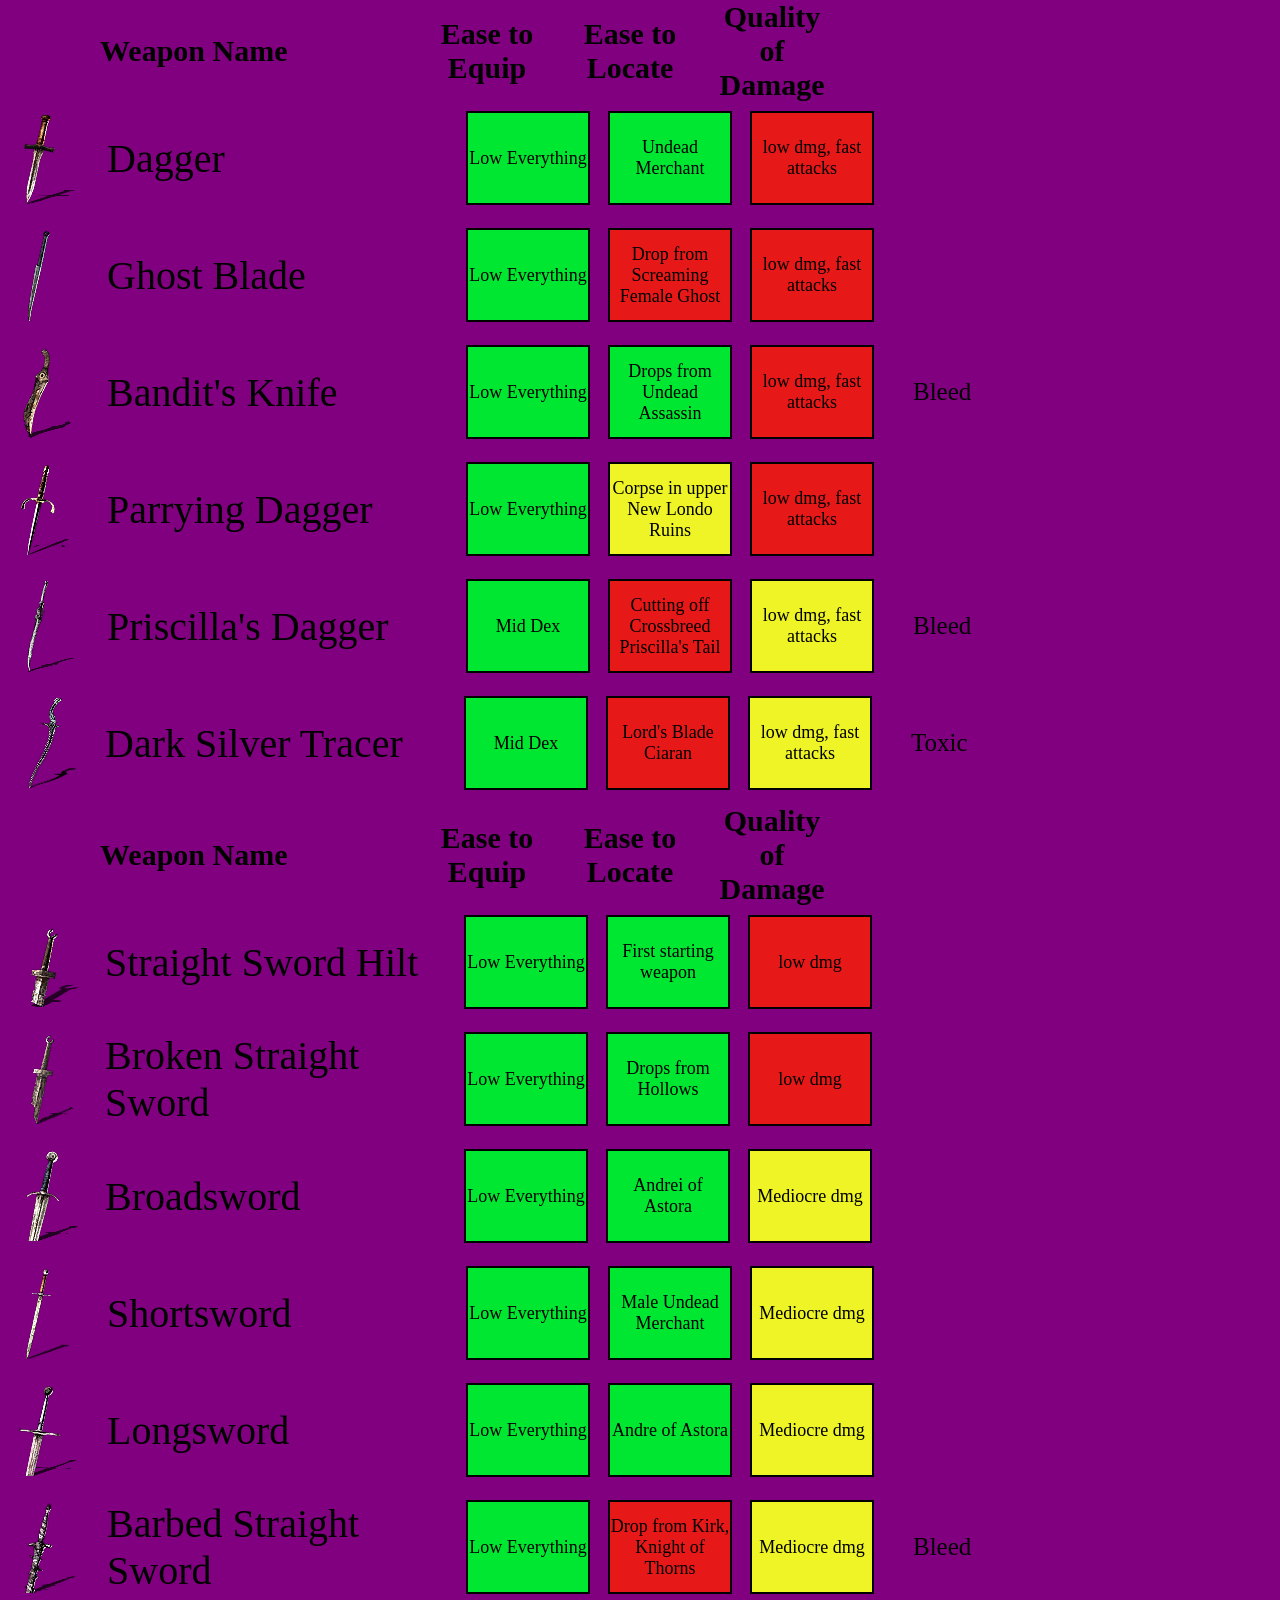
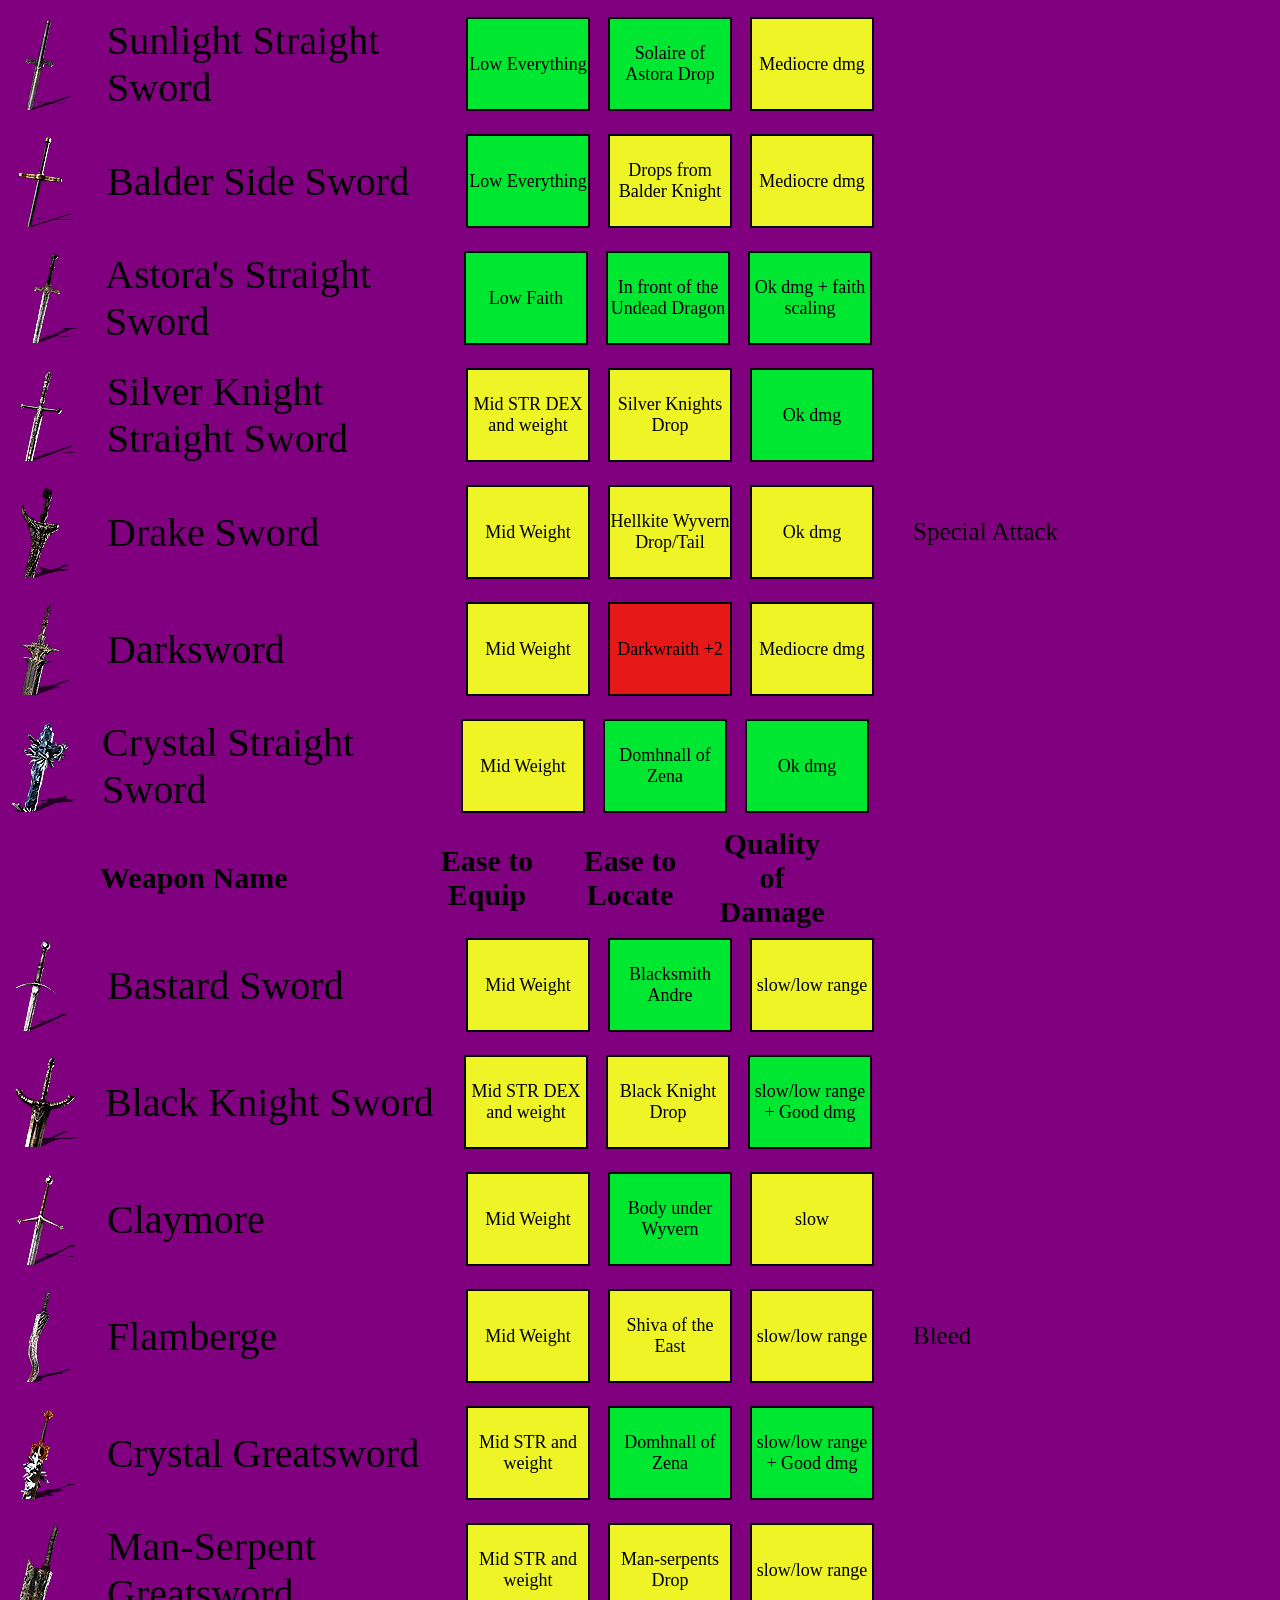
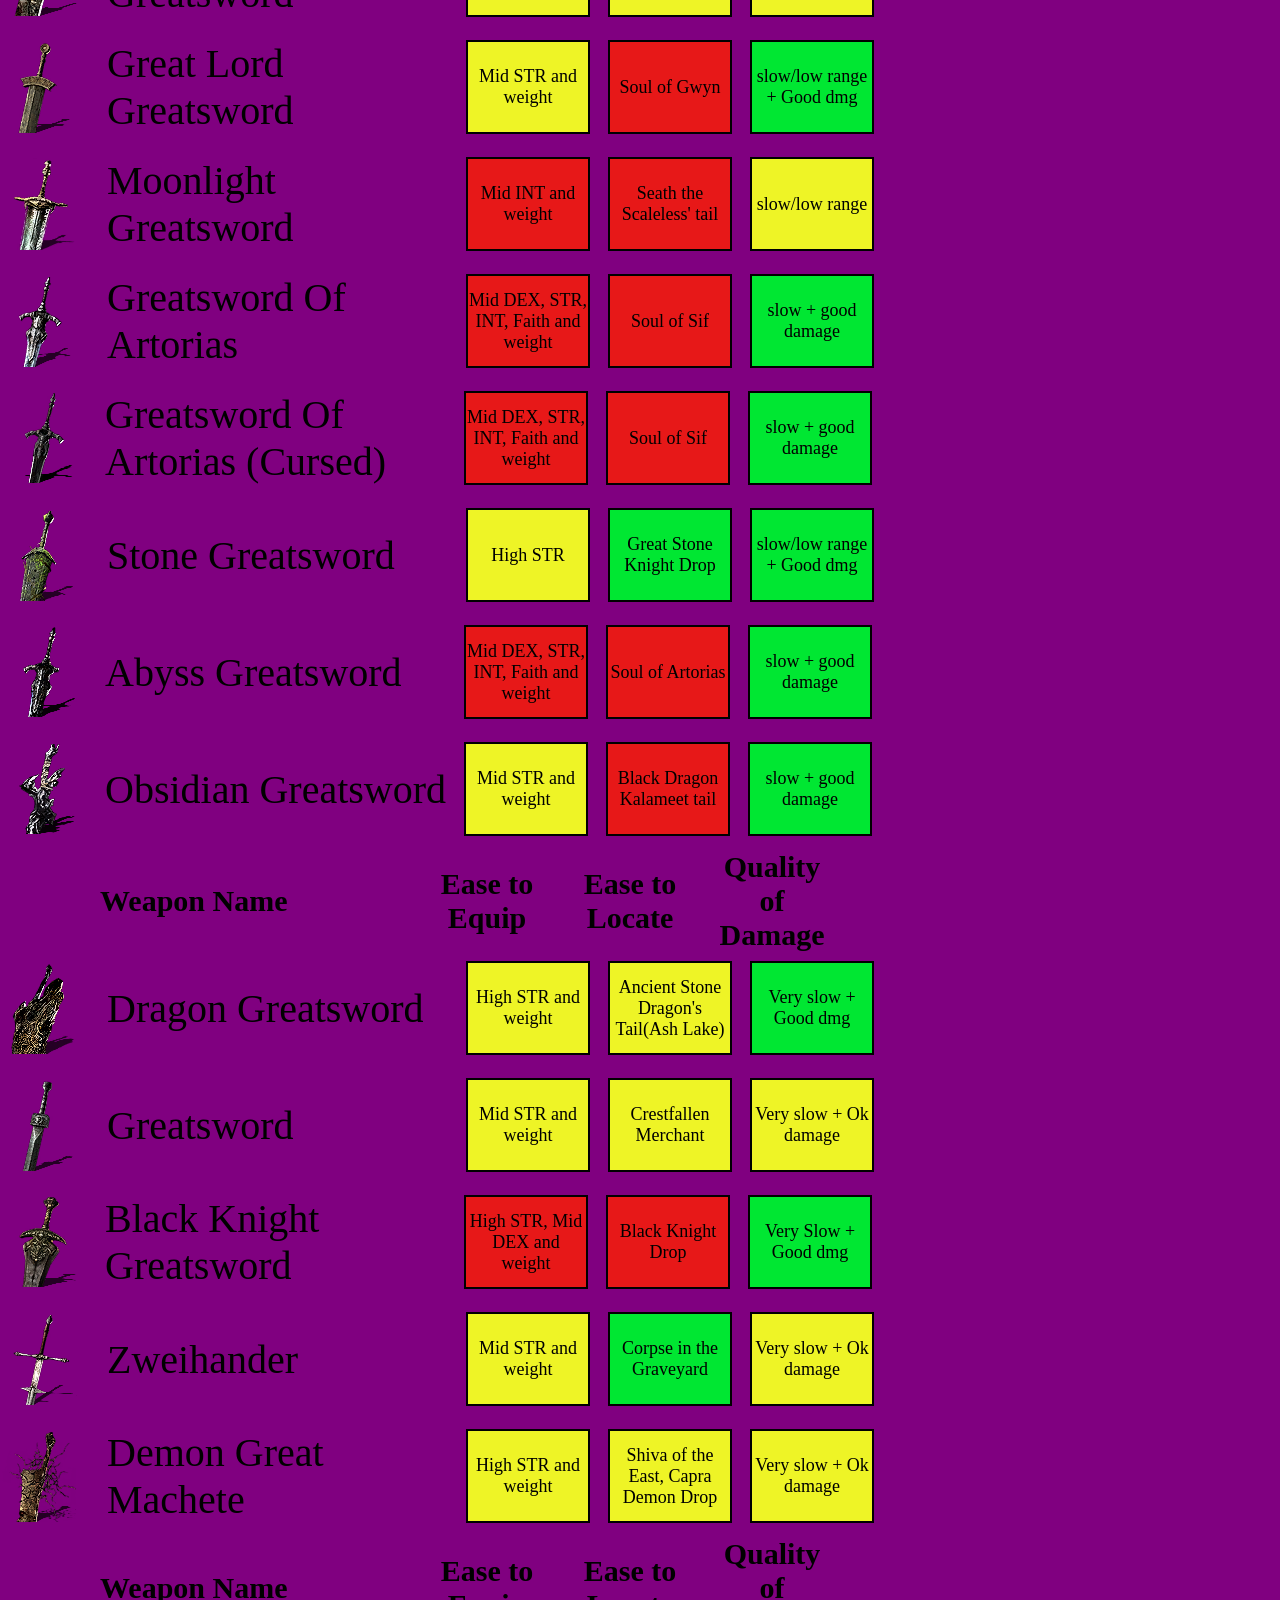
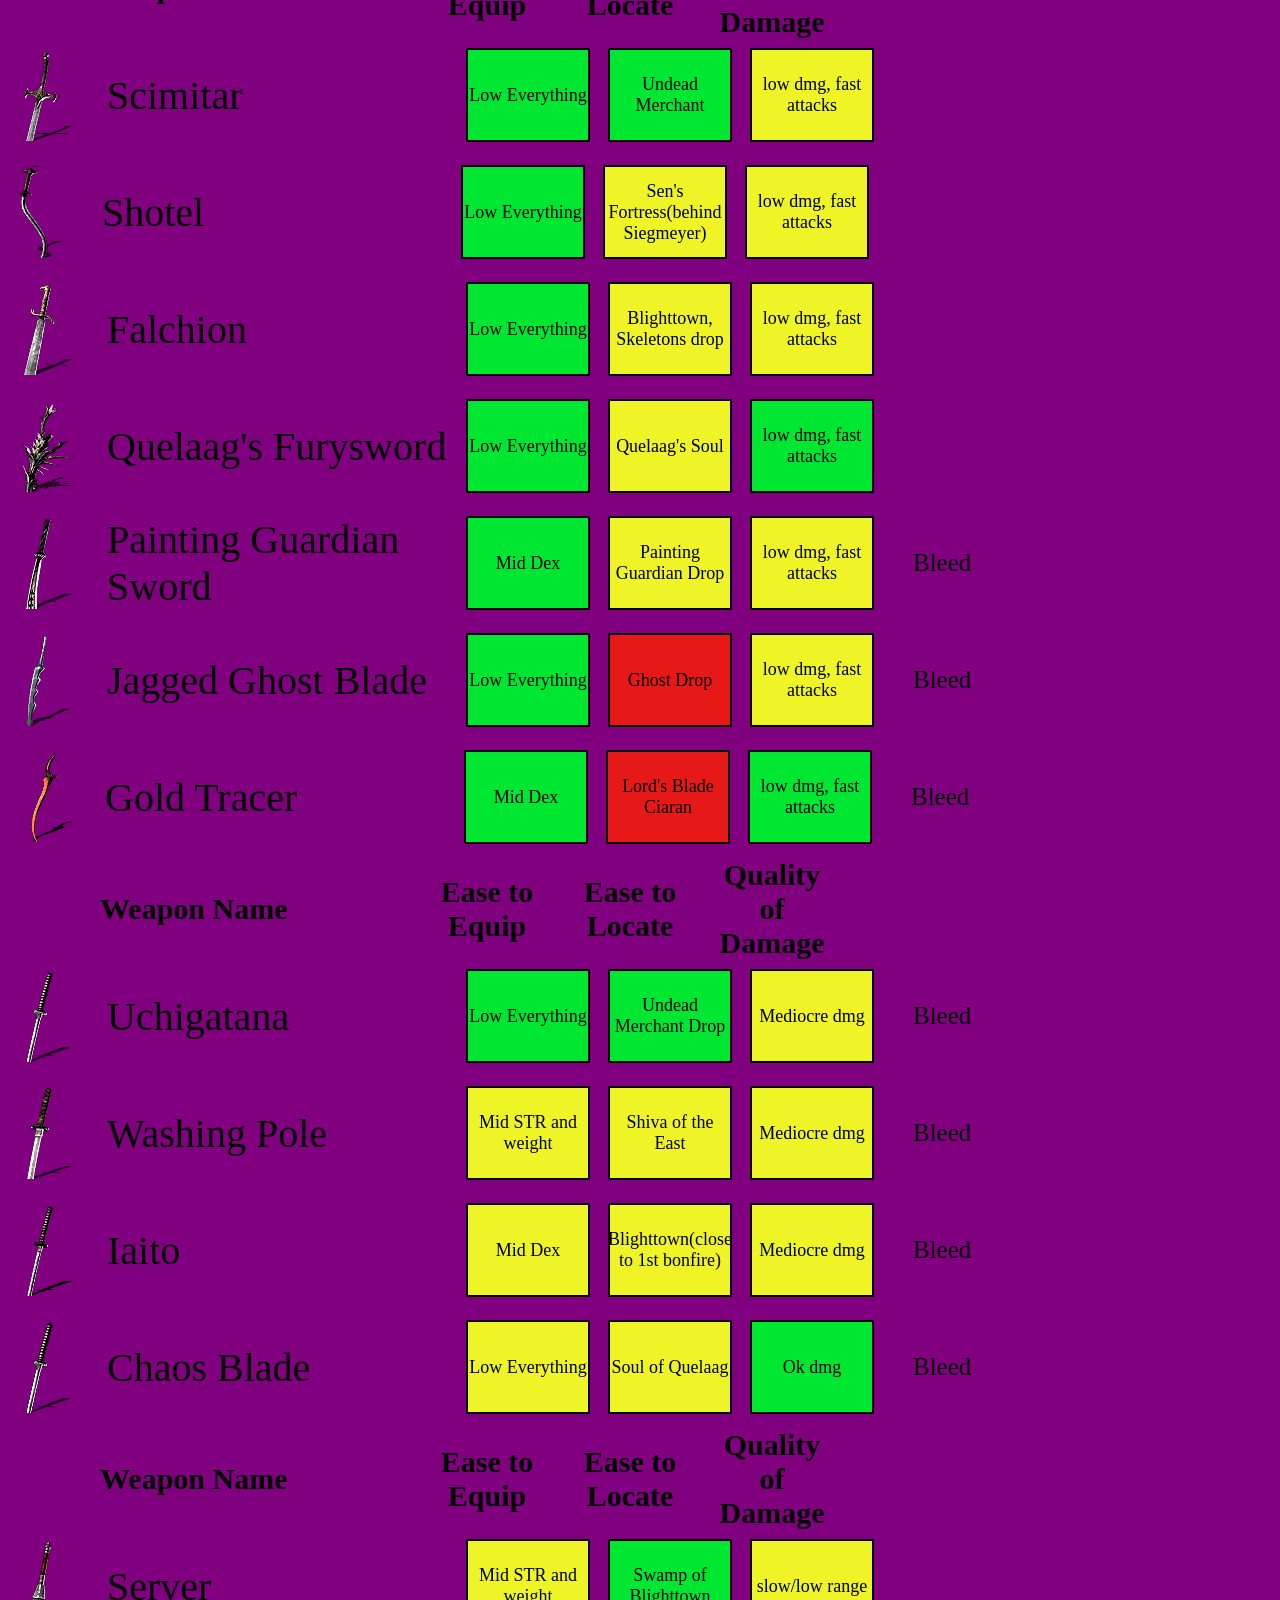
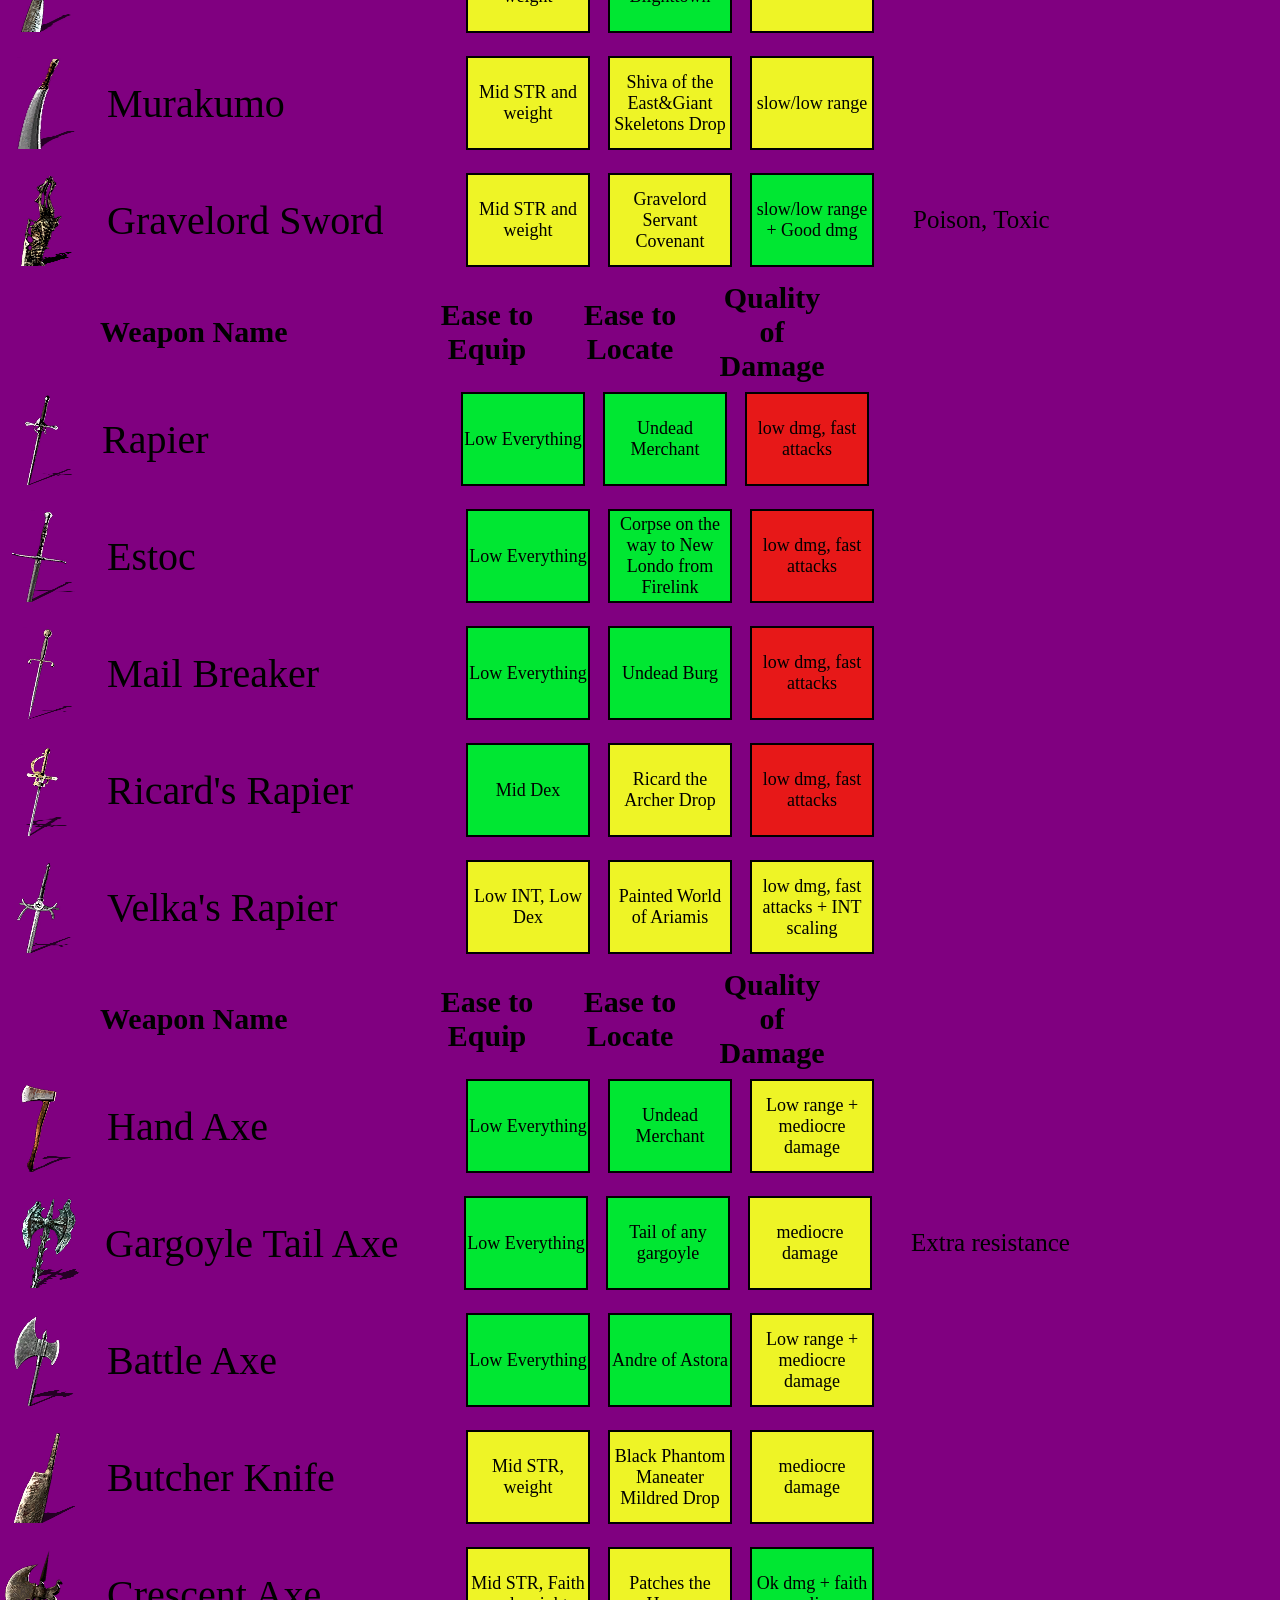
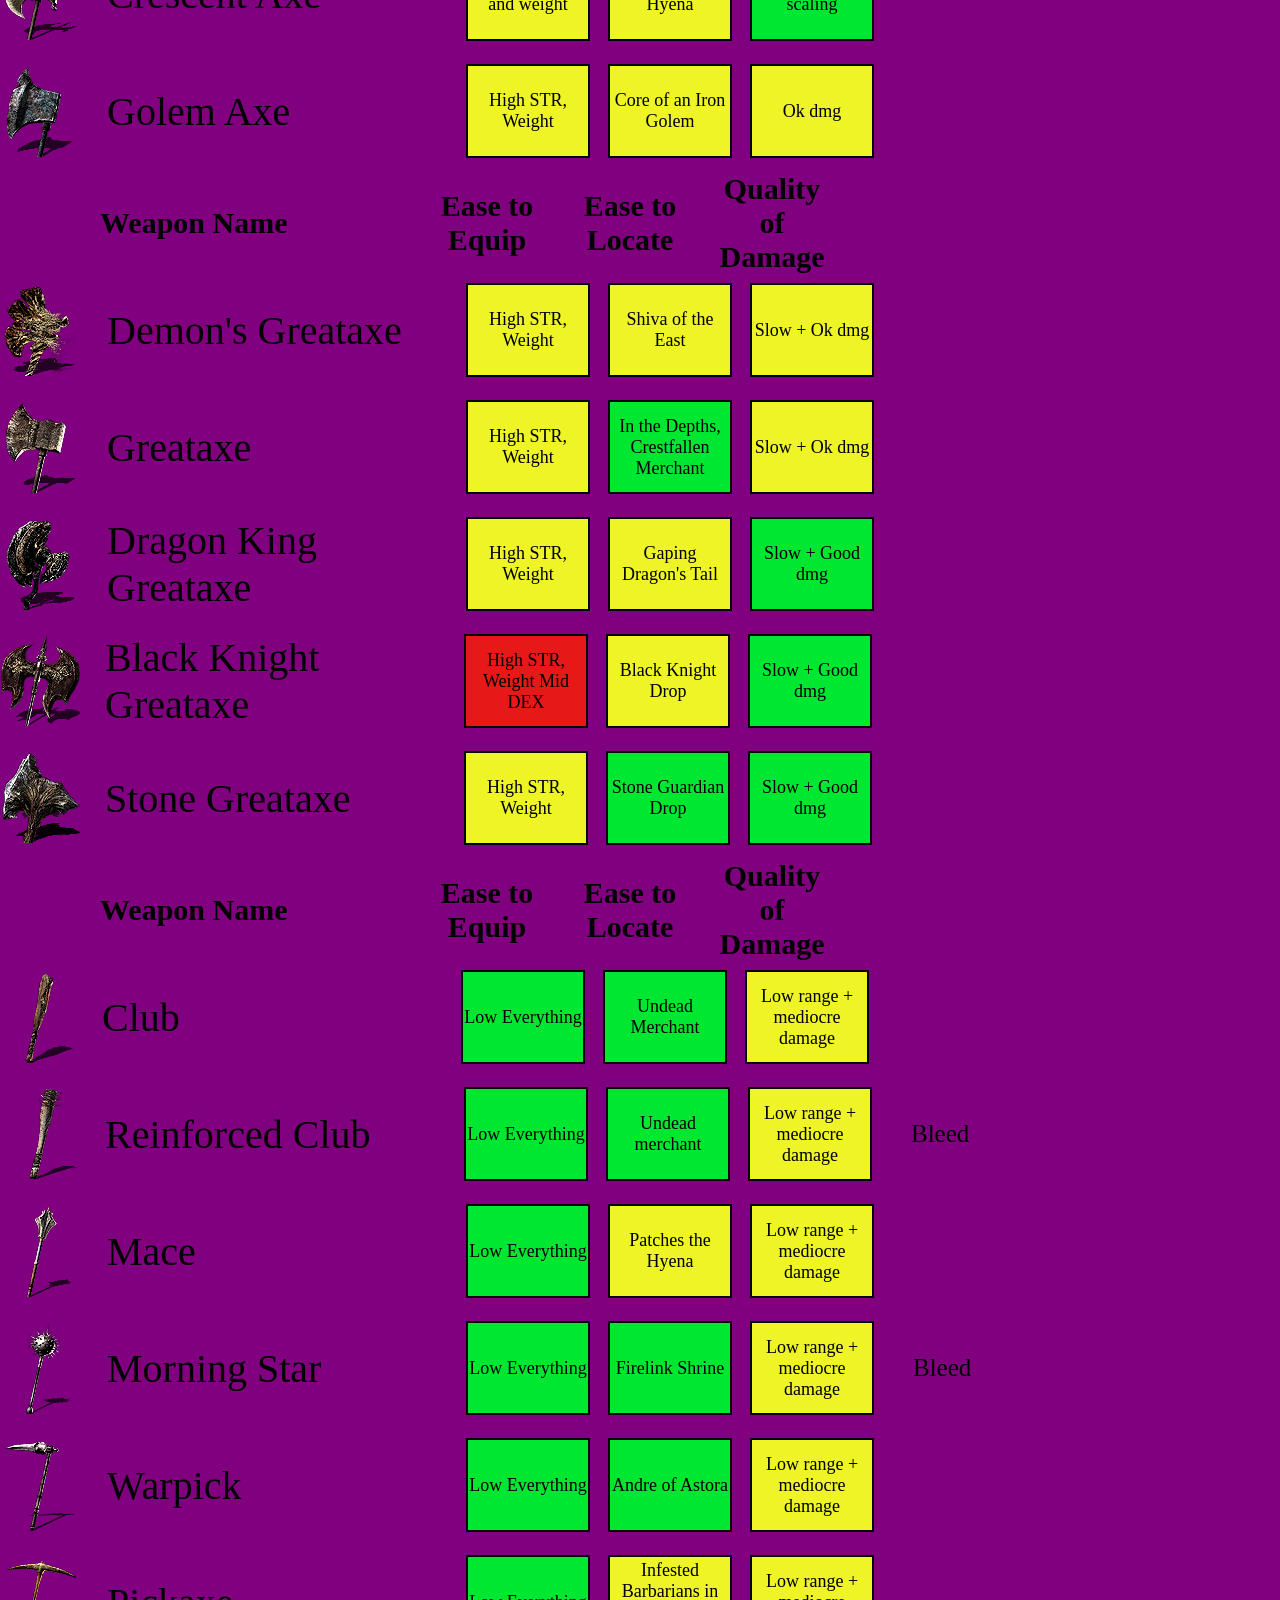
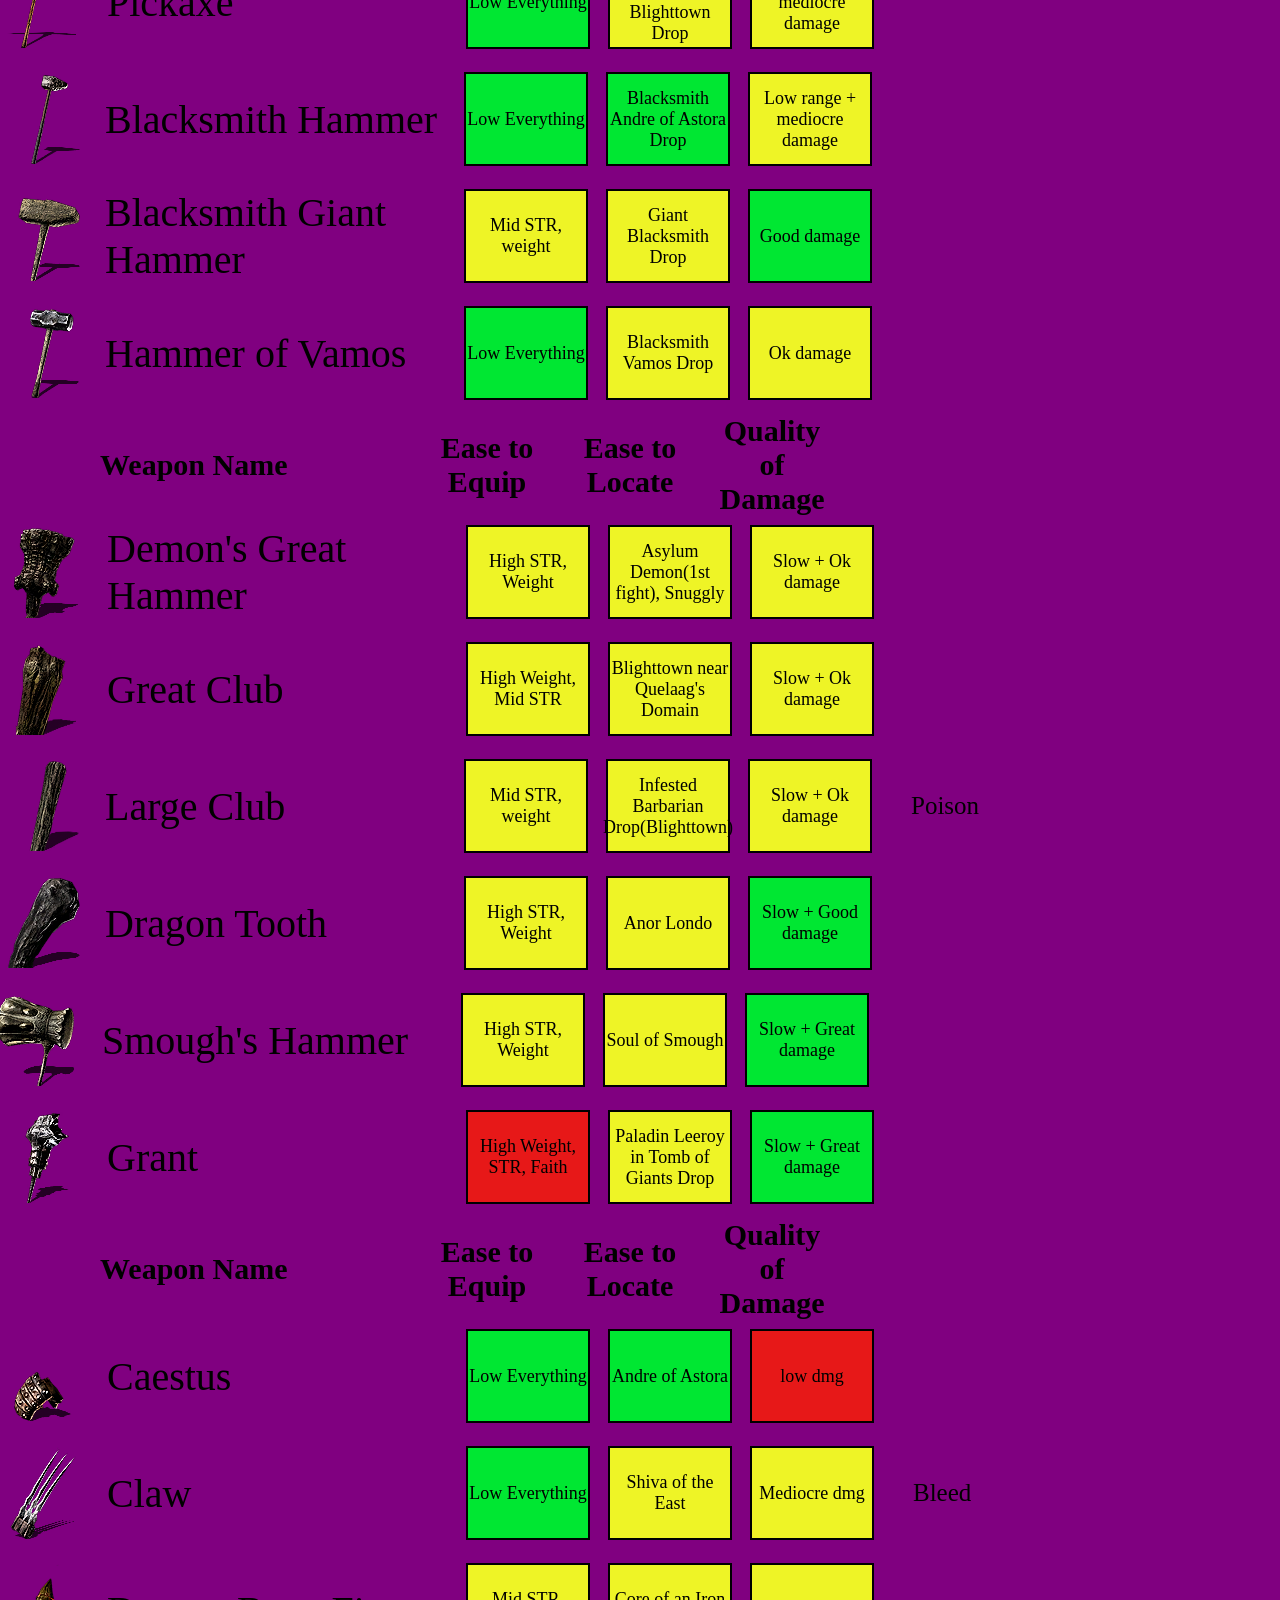
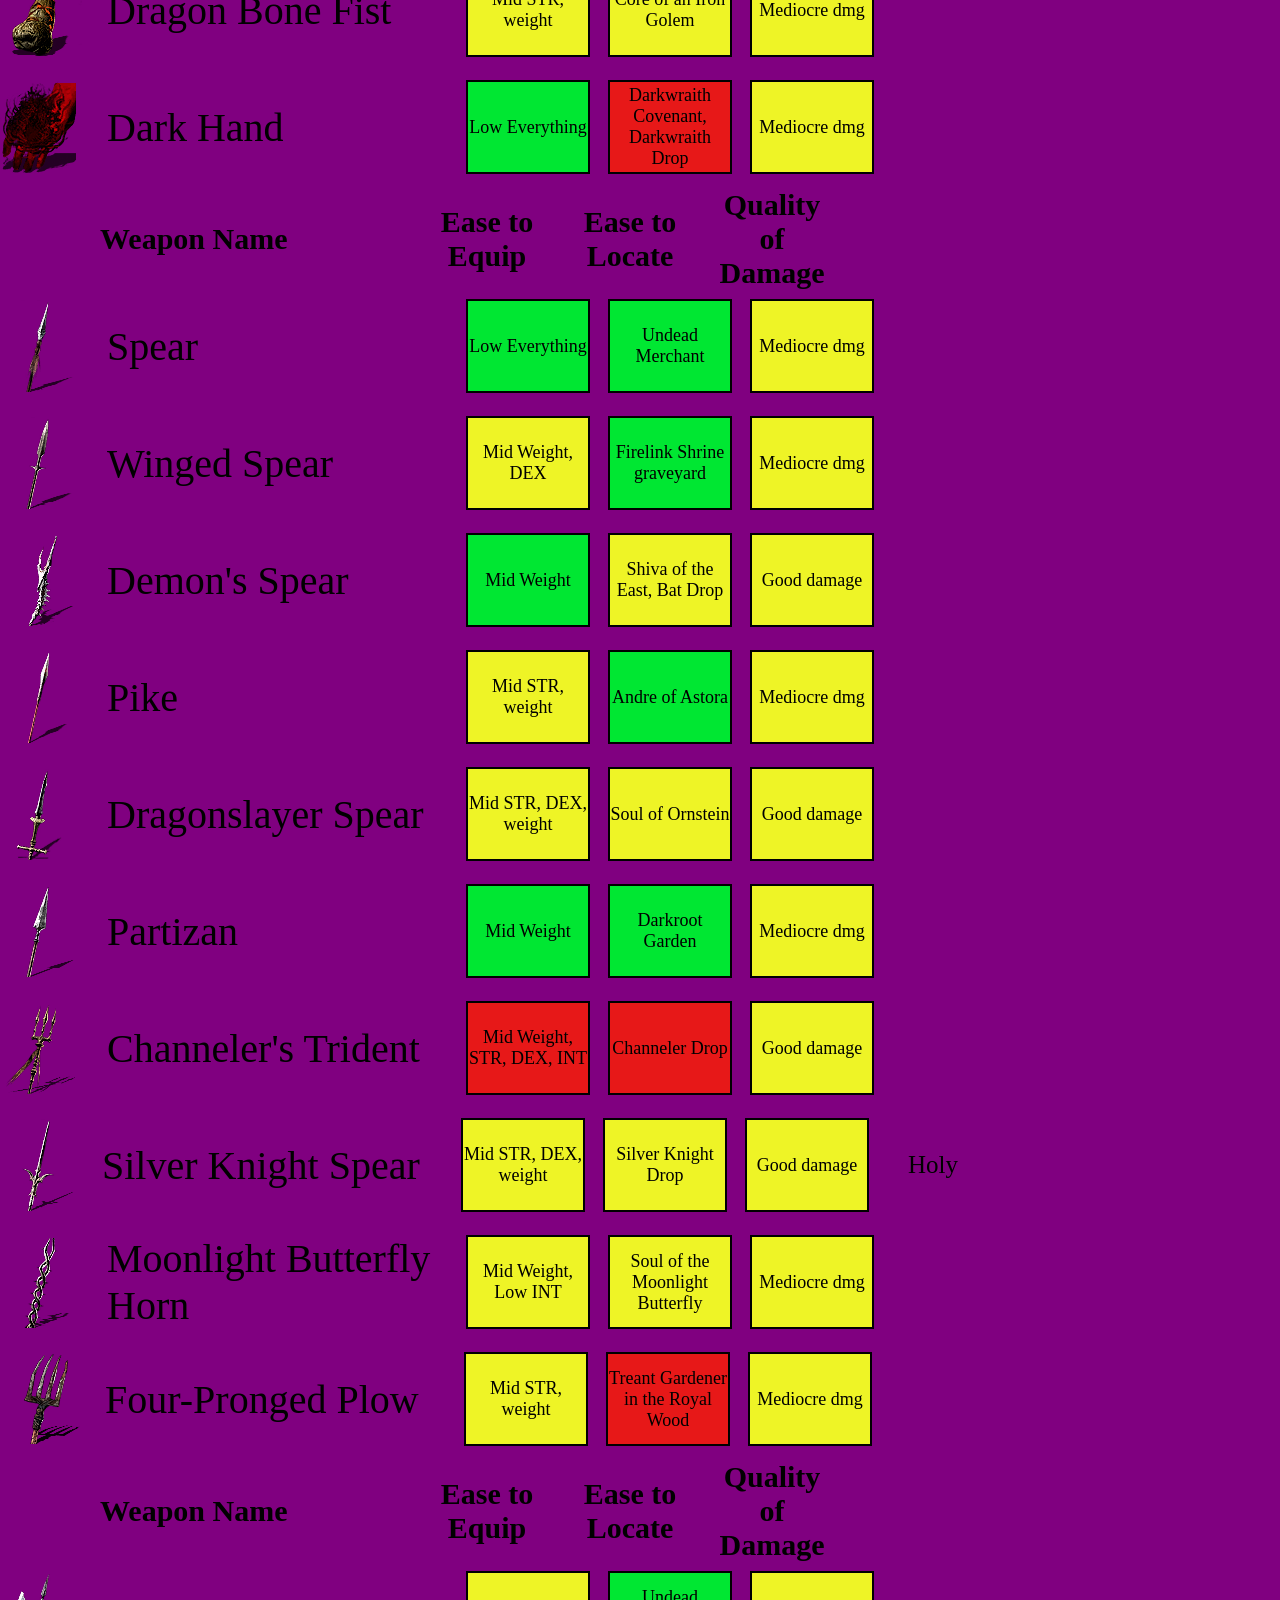
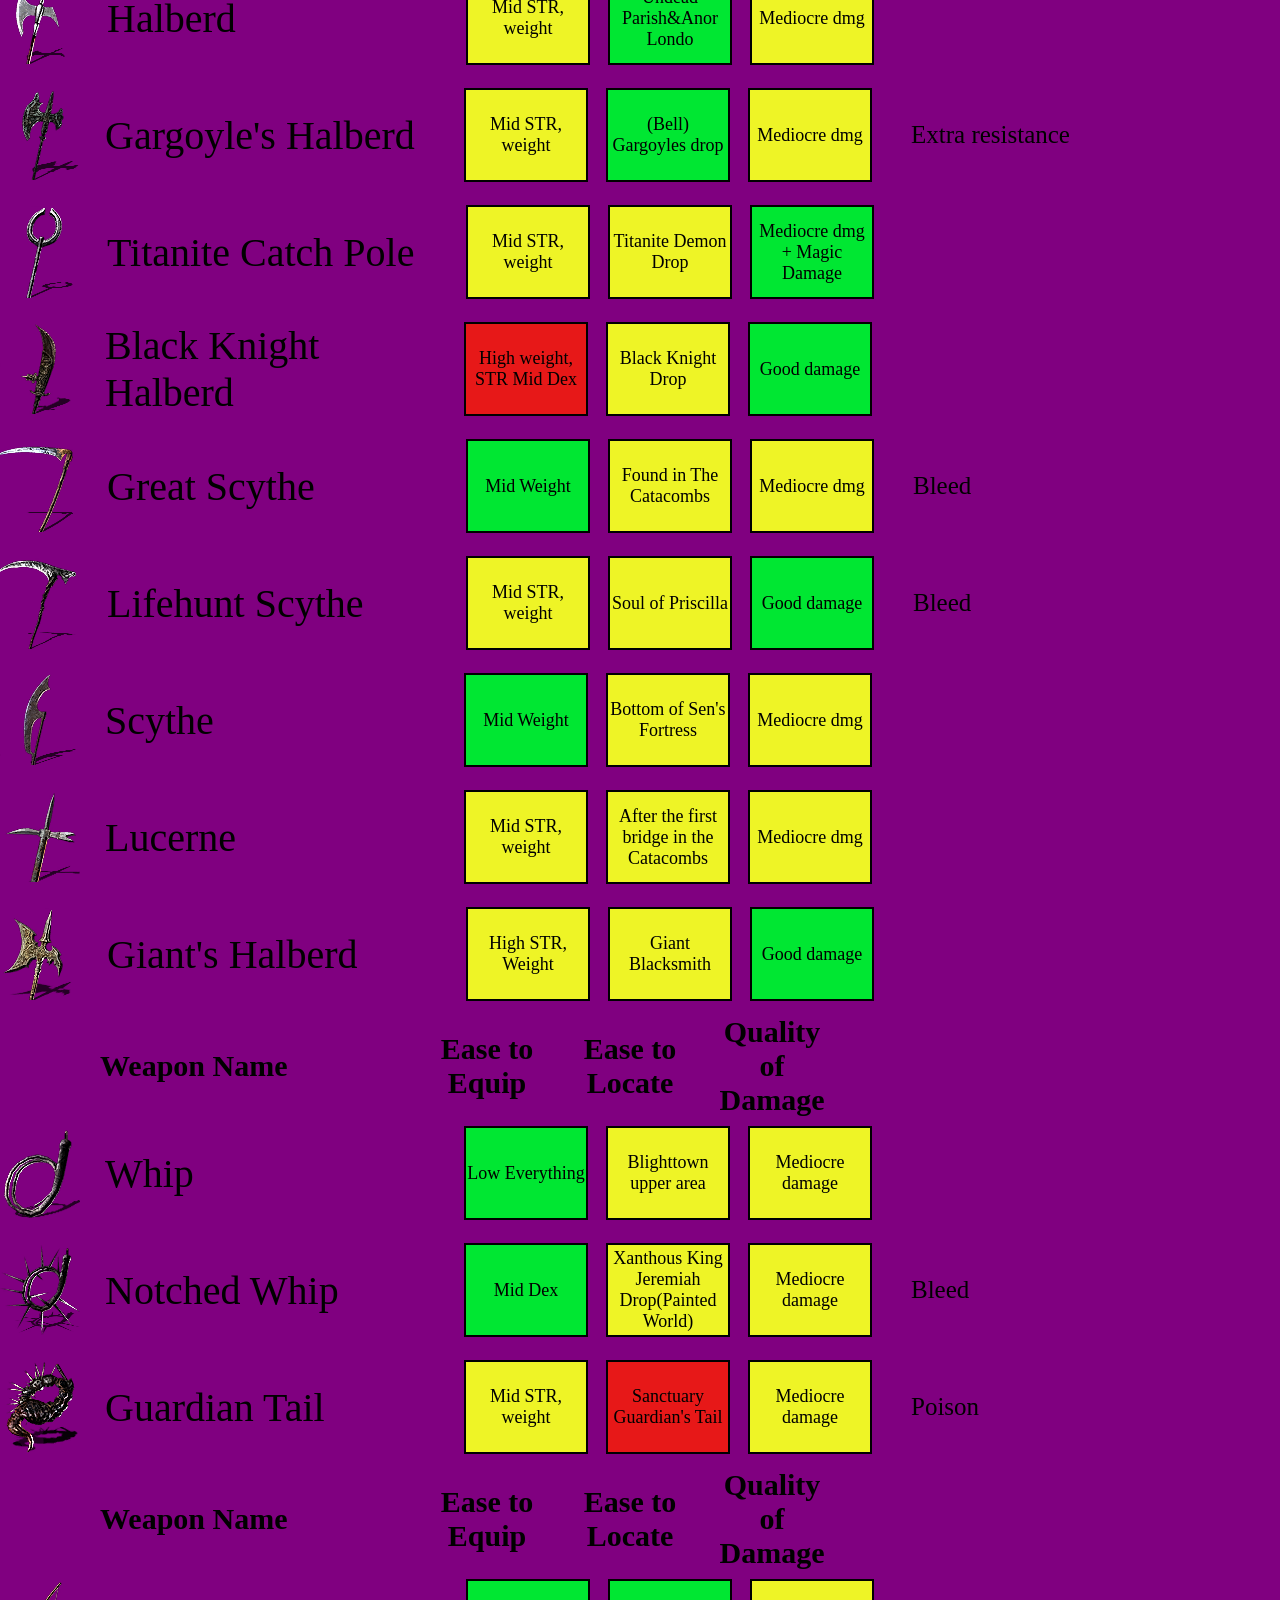
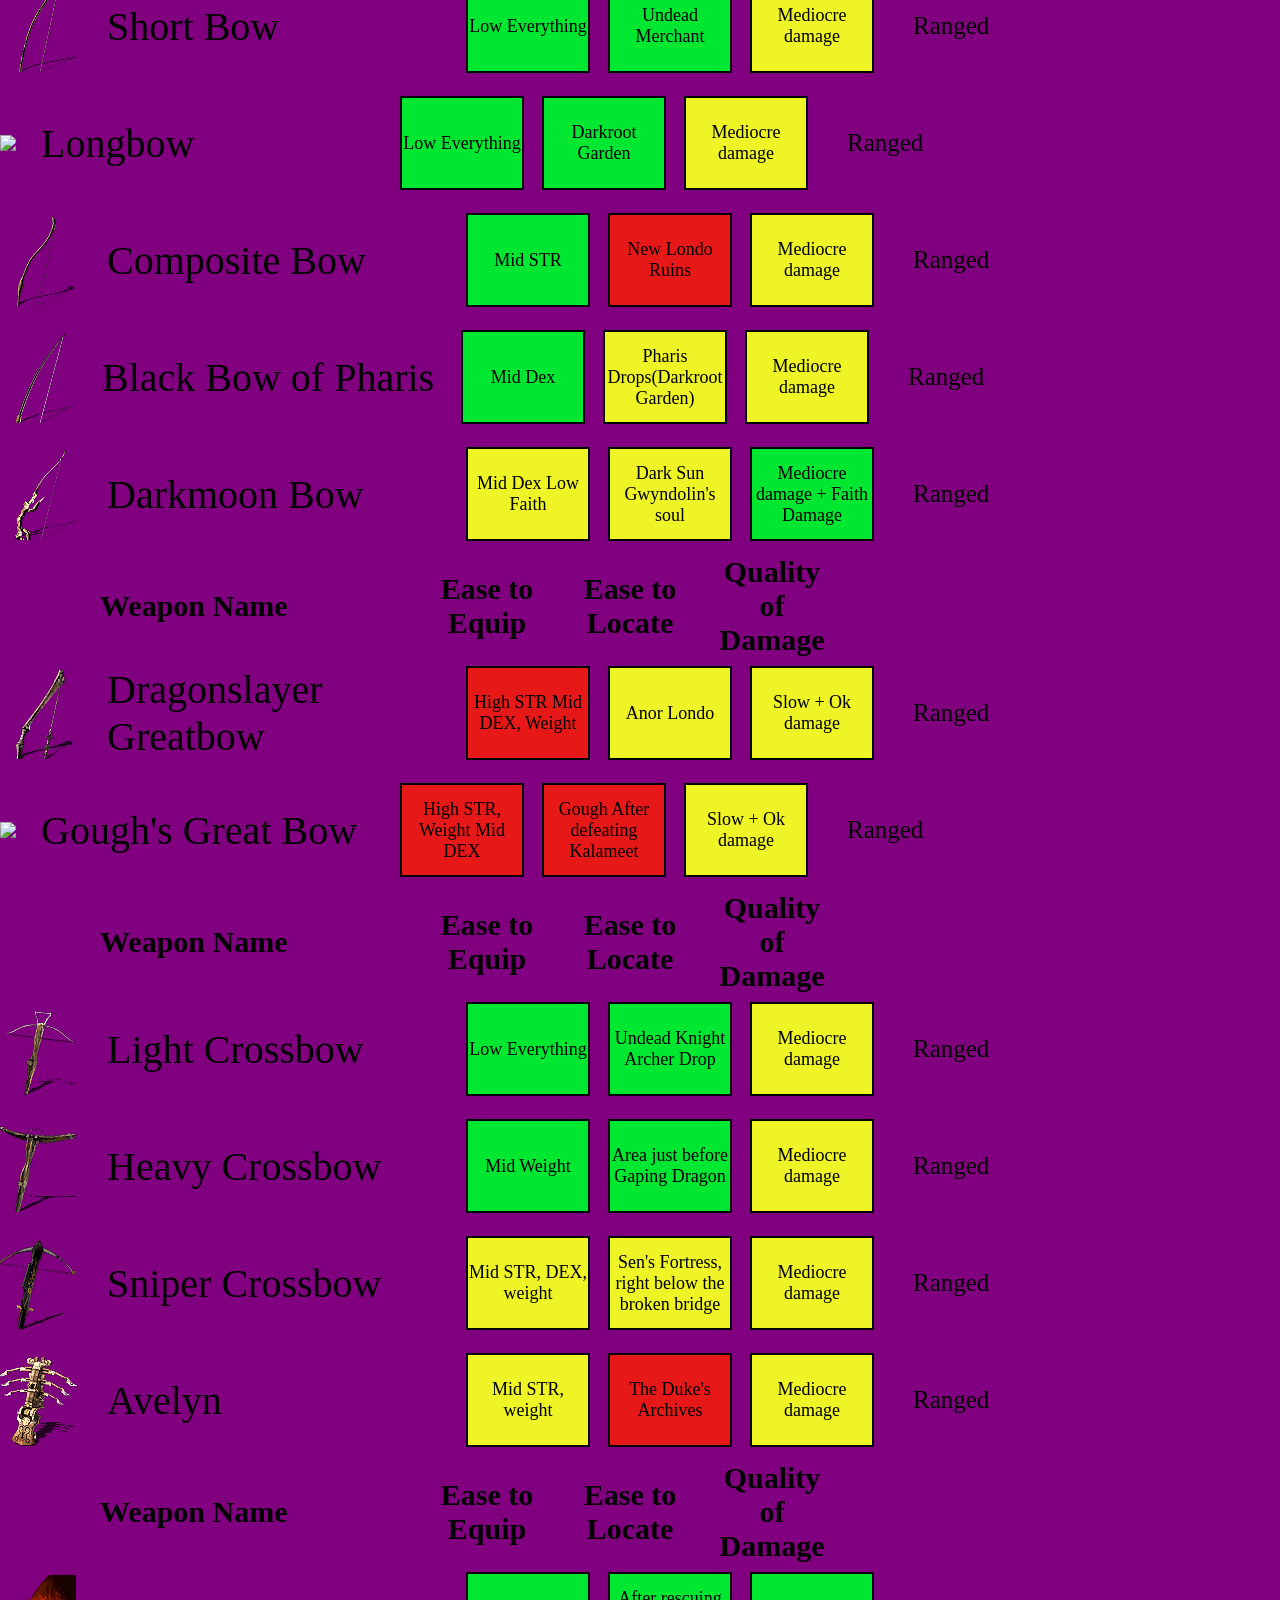
==== commit ecdf8e45: "fixed some img names. Added spacing so rare imgs with shorter width take up same space as normal wid" ====
--- a/index.html
+++ b/index.html
@@ -1,2033 +1,2033 @@
-<!DOCTYPE html>
-<html>
-<head>
-    <meta charset='utf-8'>
-    <meta http-equiv='X-UA-Compatible' content='IE=edge'>
-    <title>Page Title</title>
-    <meta name='viewport' content='width=device-width, initial-scale=1'>
-    <link rel='stylesheet' type='text/css' media='screen' href='main.css'>
-    
-</head>
-<body>
-    <content>
-
-        <type>
-            <header> 
-                <colName class="name">Weapon Name</colName>
-                <colName class="ete">Ease to Equip</colName>
-                <colName class="etl">Ease to Locate</colName>
-                <colName class="qod">Quality of Damage</colName>
-            </header>
-
-            <weapon> 
-                <img src="./Raw/01_Dag_Dagger.png">
-                <name>Dagger</name>
-                <box class="green"><p>Low Everything</p></box>
-                <box class="green"><p>Undead Merchant</p></box>
-                <box class="red"><p>low dmg, fast attacks</p></box>
-                <extra>-</extra>
-            </weapon>
-                    <weapon> 
-                <img src="./Raw/01_Dag_GhostBlade.png">
-                <name>Ghost Blade</name>
-                <box class="green"><p>Low Everything</p></box>
-                <box class="red"><p>Drop from Screaming Female Ghost</p></box>
-                <box class="red"><p>low dmg, fast attacks</p></box>
-                <extra>-</extra>
-            </weapon>
-                    <weapon> 
-                <img src="./Raw/01_Dag_BanditsKnife.png">
-                <name>Bandit's Knife</name>
-                <box class="green"><p>Low Everything</p></box>
-                <box class="green"><p>Drops from Undead Assassin</p></box>
-                <box class="red"><p>low dmg, fast attacks</p></box>
-                <extra>Bleed-</extra>
-            </weapon>
-                    <weapon> 
-                <img src="./Raw/01_Dag_ParryingDagger.png">
-                <name>Parrying Dagger</name>
-                <box class="green"><p>Low Everything</p></box>
-                <box class="yellow"><p>Corpse in upper New Londo Ruins</p></box>
-                <box class="red"><p>low dmg, fast attacks</p></box>
-                <extra>-</extra>
-            </weapon>
-                    <weapon> 
-                <img src="./Raw/01_Dag_PriscillasDagger.png">
-                <name>Priscilla's Dagger</name>
-                <box class="green"><p>Mid Dex</p></box>
-                <box class="red"><p>Cutting off Crossbreed Priscilla's Tail</p></box>
-                <box class="yellow"><p>low dmg, fast attacks</p></box>
-                <extra>Bleed-</extra>
-            </weapon>
-                    <weapon> 
-                <img src="./Raw/01_Dag_DarkSilverTracer.png">
-                <name>Dark Silver Tracer</name>
-                <box class="green"><p>Mid Dex</p></box>
-                <box class="red"><p>Lord's Blade Ciaran</p></box>
-                <box class="yellow"><p>low dmg, fast attacks</p></box>
-                <extra>Toxic-</extra>
-            </weapon>
-        
-        </type>
-        <type>
-            <header> 
-                <colName class="name">Weapon Name</colName>
-                <colName class="ete">Ease to Equip</colName>
-                <colName class="etl">Ease to Locate</colName>
-                <colName class="qod">Quality of Damage</colName>
-            </header>
-
-            <weapon> 
-                <img src="./Raw/02_Strt_StraightSwordHilt.png">
-                <name>Straight Sword Hilt</name>
-                <box class="green"><p>Low Everything</p></box>
-                <box class="green"><p>First starting weapon</p></box>
-                <box class="red"><p>low dmg</p></box>
-                <extra>-</extra>
-            </weapon>
-                    <weapon> 
-                <img src="./Raw/02_Strt_BrokenStraightSword.png">
-                <name>Broken Straight Sword</name>
-                <box class="green"><p>Low Everything</p></box>
-                <box class="green"><p>Drops from Hollows</p></box>
-                <box class="red"><p>low dmg</p></box>
-                <extra>-</extra>
-            </weapon>
-                    <weapon> 
-                <img src="./Raw/02_Strt_Broadsword.png">
-                <name>Broadsword</name>
-                <box class="green"><p>Low Everything</p></box>
-                <box class="green"><p>Andrei of Astora</p></box>
-                <box class="yellow"><p>Mediocre dmg</p></box>
-                <extra>-</extra>
-            </weapon>
-                    <weapon> 
-                <img src="./Raw/02_Strt_Shortsword.png">
-                <name>Shortsword</name>
-                <box class="green"><p>Low Everything</p></box>
-                <box class="green"><p>Male Undead Merchant</p></box>
-                <box class="yellow"><p>Mediocre dmg</p></box>
-                <extra>-</extra>
-            </weapon>
-                    <weapon> 
-                <img src="./Raw/02_Strt_Longsword.png">
-                <name>Longsword</name>
-                <box class="green"><p>Low Everything</p></box>
-                <box class="green"><p>Andre of Astora</p></box>
-                <box class="yellow"><p>Mediocre dmg</p></box>
-                <extra>-</extra>
-            </weapon>
-                    <weapon> 
-                <img src="./Raw/02_Strt_BarbedStraightSword.png">
-                <name>Barbed Straight Sword</name>
-                <box class="green"><p>Low Everything</p></box>
-                <box class="red"><p>Drop from Kirk, Knight of Thorns</p></box>
-                <box class="yellow"><p>Mediocre dmg</p></box>
-                <extra>Bleed-</extra>
-            </weapon>
-                    <weapon> 
-                <img src="./Raw/02_Strt_SunlightStraightSword.png">
-                <name>Sunlight Straight Sword</name>
-                <box class="green"><p>Low Everything</p></box>
-                <box class="green"><p>Solaire of Astora Drop</p></box>
-                <box class="yellow"><p>Mediocre dmg</p></box>
-                <extra>-</extra>
-            </weapon>
-                    <weapon> 
-                <img src="./Raw/02_Strt_BalderSideSword.png">
-                <name>Balder Side Sword</name>
-                <box class="green"><p>Low Everything</p></box>
-                <box class="yellow"><p>Drops from Balder Knight</p></box>
-                <box class="yellow"><p>Mediocre dmg</p></box>
-                <extra>-</extra>
-            </weapon>
-                    <weapon> 
-                <img src="./Raw/02_Strt_AstorasStraightSword.png">
-                <name>Astora's Straight Sword</name>
-                <box class="green"><p>Low Faith </p></box>
-                <box class="green"><p>In front of the Undead Dragon</p></box>
-                <box class="green"><p>Ok dmg + faith scaling</p></box>
-                <extra>-</extra>
-            </weapon>
-                    <weapon> 
-                <img src="./Raw/02_Strt_SilverKnightStraightSword.png">
-                <name>Silver Knight Straight Sword</name>
-                <box class="yellow"><p>Mid STR DEX and weight</p></box>
-                <box class="yellow"><p>Silver Knights Drop</p></box>
-                <box class="green"><p>Ok dmg</p></box>
-                <extra>-</extra>
-            </weapon>
-                    <weapon> 
-                <img src="./Raw/02_Strt_DrakeSword.png">
-                <name>Drake Sword</name>
-                <box class="yellow"><p>Mid Weight</p></box>
-                <box class="yellow"><p>Hellkite Wyvern Drop/Tail</p></box>
-                <box class="yellow"><p>Ok dmg</p></box>
-                <extra>Special Attack-</extra>
-            </weapon>
-                    <weapon> 
-                <img src="./Raw/02_Strt_Darksword.png">
-                <name>Darksword</name>
-                <box class="yellow"><p>Mid Weight</p></box>
-                <box class="red"><p>Darkwraith +2</p></box>
-                <box class="yellow"><p>Mediocre dmg</p></box>
-                <extra>-</extra>
-            </weapon>
-                    <weapon> 
-                <img src="./Raw/02_Strt_CrystalStraightSword.png">
-                <name>Crystal Straight Sword</name>
-                <box class="yellow"><p>Mid Weight</p></box>
-                <box class="green"><p>Domhnall of Zena</p></box>
-                <box class="green"><p>Ok dmg</p></box>
-                <extra>-</extra>
-            </weapon>
-        
-        </type>
-        <type>
-            <header> 
-                <colName class="name">Weapon Name</colName>
-                <colName class="ete">Ease to Equip</colName>
-                <colName class="etl">Ease to Locate</colName>
-                <colName class="qod">Quality of Damage</colName>
-            </header>
-
-            <weapon> 
-                <img src="./Raw/03_GrtSw_BastardSword.png">
-                <name>Bastard Sword</name>
-                <box class="yellow"><p>Mid Weight</p></box>
-                <box class="green"><p>Blacksmith Andre</p></box>
-                <box class="yellow"><p>slow/low range</p></box>
-                <extra>-</extra>
-            </weapon>
-                    <weapon> 
-                <img src="./Raw/03_GrtSw_BlackKnightSword.png">
-                <name>Black Knight Sword</name>
-                <box class="yellow"><p>Mid STR DEX and weight</p></box>
-                <box class="yellow"><p>Black Knight Drop</p></box>
-                <box class="green"><p>slow/low range + Good dmg</p></box>
-                <extra>-</extra>
-            </weapon>
-                    <weapon> 
-                <img src="./Raw/03_GrtSw_Claymore.png">
-                <name>Claymore</name>
-                <box class="yellow"><p>Mid Weight</p></box>
-                <box class="green"><p>Body under Wyvern</p></box>
-                <box class="yellow"><p>slow</p></box>
-                <extra>-</extra>
-            </weapon>
-                    <weapon> 
-                <img src="./Raw/03_GrtSw_Flamberge.png">
-                <name>Flamberge</name>
-                <box class="yellow"><p>Mid Weight</p></box>
-                <box class="yellow"><p>Shiva of the East</p></box>
-                <box class="yellow"><p>slow/low range</p></box>
-                <extra>Bleed-</extra>
-            </weapon>
-                    <weapon> 
-                <img src="./Raw/03_GrtSw_CrystalGreatsword.png">
-                <name>Crystal Greatsword</name>
-                <box class="yellow"><p>Mid STR and weight</p></box>
-                <box class="green"><p>Domhnall of Zena</p></box>
-                <box class="green"><p>slow/low range + Good dmg</p></box>
-                <extra>-</extra>
-            </weapon>
-                    <weapon> 
-                <img src="./Raw/03_GrtSw_ManSerpentGreatsword.png">
-                <name>Man-Serpent Greatsword</name>
-                <box class="yellow"><p>Mid STR and weight</p></box>
-                <box class="yellow"><p>Man-serpents Drop</p></box>
-                <box class="yellow"><p>slow/low range</p></box>
-                <extra>-</extra>
-            </weapon>
-                    <weapon> 
-                <img src="./Raw/03_GrtSw_GreatLordGreatsword.png">
-                <name>Great Lord Greatsword</name>
-                <box class="yellow"><p>Mid STR and weight</p></box>
-                <box class="red"><p>Soul of Gwyn</p></box>
-                <box class="green"><p>slow/low range + Good dmg</p></box>
-                <extra>-</extra>
-            </weapon>
-                    <weapon> 
-                <img src="./Raw/03_GrtSw_MoonlightGreatsword.png">
-                <name>Moonlight Greatsword</name>
-                <box class="red"><p>Mid INT and weight</p></box>
-                <box class="red"><p>Seath the Scaleless' tail</p></box>
-                <box class="yellow"><p>slow/low range</p></box>
-                <extra>-</extra>
-            </weapon>
-                    <weapon> 
-                <img src="./Raw/03_GrtSw_GreatswordOfArtorias.png">
-                <name>Greatsword Of Artorias</name>
-                <box class="red"><p>Mid DEX, STR, INT, Faith and weight</p></box>
-                <box class="red"><p>Soul of Sif</p></box>
-                <box class="green"><p>slow + good damage</p></box>
-                <extra>-</extra>
-            </weapon>
-                    <weapon> 
-                <img src="./Raw/03_GrtSw_GreatswordOfArtorias(Cursed).png">
-                <name>Greatsword Of Artorias (Cursed)</name>
-                <box class="red"><p>Mid DEX, STR, INT, Faith and weight</p></box>
-                <box class="red"><p>Soul of Sif</p></box>
-                <box class="green"><p>slow + good damage</p></box>
-                <extra>-</extra>
-            </weapon>
-                    <weapon> 
-                <img src="./Raw/03_GrtSw_StoneGreatsword.png">
-                <name>Stone Greatsword</name>
-                <box class="yellow"><p>High STR</p></box>
-                <box class="green"><p>Great Stone Knight Drop</p></box>
-                <box class="green"><p>slow/low range + Good dmg</p></box>
-                <extra>-</extra>
-            </weapon>
-                    <weapon> 
-                <img src="./Raw/03_GrtSw_AbyssGreatsword.png">
-                <name>Abyss Greatsword</name>
-                <box class="red"><p>Mid DEX, STR, INT, Faith and weight</p></box>
-                <box class="red"><p>Soul of Artorias</p></box>
-                <box class="green"><p>slow + good damage</p></box>
-                <extra>-</extra>
-            </weapon>
-                    <weapon> 
-                <img src="./Raw/03_GrtSw_ObsidianGreatsword.png">
-                <name>Obsidian Greatsword</name>
-                <box class="yellow"><p>Mid STR and weight</p></box>
-                <box class="red"><p>Black Dragon Kalameet tail</p></box>
-                <box class="green"><p>slow + good damage</p></box>
-                <extra>-</extra>
-            </weapon>
-        
-        </type>
-        <type>
-            <header> 
-                <colName class="name">Weapon Name</colName>
-                <colName class="ete">Ease to Equip</colName>
-                <colName class="etl">Ease to Locate</colName>
-                <colName class="qod">Quality of Damage</colName>
-            </header>
-
-            <weapon> 
-                <img src="./Raw/04_UltSw_DragonGreatsword.png">
-                <name>Dragon Greatsword</name>
-                <box class="yellow"><p>High STR and weight</p></box>
-                <box class="yellow"><p>Ancient Stone Dragon's Tail(Ash Lake)</p></box>
-                <box class="green"><p>Very slow + Good dmg</p></box>
-                <extra>-</extra>
-            </weapon>
-                    <weapon> 
-                <img src="./Raw/04_UltSw_Greatsword.png">
-                <name>Greatsword</name>
-                <box class="yellow"><p>Mid STR and weight</p></box>
-                <box class="yellow"><p>Crestfallen Merchant</p></box>
-                <box class="yellow"><p>Very slow + Ok damage</p></box>
-                <extra>-</extra>
-            </weapon>
-                    <weapon> 
-                <img src="./Raw/04_UltSw_BlackKnightGreatsword.png">
-                <name>Black Knight Greatsword</name>
-                <box class="red"><p>High STR, Mid DEX and weight</p></box>
-                <box class="red"><p>Black Knight Drop</p></box>
-                <box class="green"><p>Very Slow + Good dmg</p></box>
-                <extra>-</extra>
-            </weapon>
-                    <weapon> 
-                <img src="./Raw/04_UltSw_Zweihander.png">
-                <name>Zweihander</name>
-                <box class="yellow"><p>Mid STR and weight</p></box>
-                <box class="green"><p>Corpse in the Graveyard</p></box>
-                <box class="yellow"><p>Very slow + Ok damage</p></box>
-                <extra>-</extra>
-            </weapon>
-                    <weapon> 
-                <img src="./Raw/04_UltSw_DemonGreatMachete.png">
-                <name>Demon Great Machete</name>
-                <box class="yellow"><p>High STR and weight</p></box>
-                <box class="yellow"><p>Shiva of the East, Capra Demon Drop</p></box>
-                <box class="yellow"><p>Very slow + Ok damage</p></box>
-                <extra>-</extra>
-            </weapon>
-        
-        </type>
-        <type>
-            <header> 
-                <colName class="name">Weapon Name</colName>
-                <colName class="ete">Ease to Equip</colName>
-                <colName class="etl">Ease to Locate</colName>
-                <colName class="qod">Quality of Damage</colName>
-            </header>
-
-            <weapon> 
-                <img src="./Raw/05_Crv_Scimitar.png">
-                <name>Scimitar</name>
-                <box class="green"><p>Low Everything</p></box>
-                <box class="green"><p>Undead Merchant</p></box>
-                <box class="yellow"><p>low dmg, fast attacks</p></box>
-                <extra>-</extra>
-            </weapon>
-                    <weapon> 
-                <img src="./Raw/05_Crv_Shotel.png">
-                <name>Shotel</name>
-                <box class="green"><p>Low Everything</p></box>
-                <box class="yellow"><p>Sen's Fortress(behind Siegmeyer)</p></box>
-                <box class="yellow"><p>low dmg, fast attacks</p></box>
-                <extra>-</extra>
-            </weapon>
-                    <weapon> 
-                <img src="./Raw/05_Crv_Falchion.png">
-                <name>Falchion</name>
-                <box class="green"><p>Low Everything</p></box>
-                <box class="yellow"><p>Blighttown, Skeletons drop</p></box>
-                <box class="yellow"><p>low dmg, fast attacks</p></box>
-                <extra>-</extra>
-            </weapon>
-                    <weapon> 
-                <img src="./Raw/05_Crv_QuelaagsFurysword.png">
-                <name>Quelaag's Furysword</name>
-                <box class="green"><p>Low Everything</p></box>
-                <box class="yellow"><p>Quelaag's Soul</p></box>
-                <box class="green"><p>low dmg, fast attacks</p></box>
-                <extra>-</extra>
-            </weapon>
-                    <weapon> 
-                <img src="./Raw/05_Crv_PaintingGuardianSword.png">
-                <name>Painting Guardian Sword</name>
-                <box class="green"><p>Mid Dex</p></box>
-                <box class="yellow"><p>Painting Guardian Drop</p></box>
-                <box class="yellow"><p>low dmg, fast attacks</p></box>
-                <extra>Bleed-</extra>
-            </weapon>
-                    <weapon> 
-                <img src="./Raw/05_Crv_JaggedGhostBlade.png">
-                <name>Jagged Ghost Blade</name>
-                <box class="green"><p>Low Everything</p></box>
-                <box class="red"><p>Ghost Drop</p></box>
-                <box class="yellow"><p>low dmg, fast attacks</p></box>
-                <extra>Bleed-</extra>
-            </weapon>
-                    <weapon> 
-                <img src="./Raw/05_Crv_GoldTracer.png">
-                <name>Gold Tracer</name>
-                <box class="green"><p>Mid Dex</p></box>
-                <box class="red"><p>Lord's Blade Ciaran</p></box>
-                <box class="green"><p>low dmg, fast attacks</p></box>
-                <extra>Bleed-</extra>
-            </weapon>
-        
-        </type>
-        <type>
-            <header> 
-                <colName class="name">Weapon Name</colName>
-                <colName class="ete">Ease to Equip</colName>
-                <colName class="etl">Ease to Locate</colName>
-                <colName class="qod">Quality of Damage</colName>
-            </header>
-
-            <weapon> 
-                <img src="./Raw/06_Kat_Uchigatana.png">
-                <name>Uchigatana</name>
-                <box class="green"><p>Low Everything</p></box>
-                <box class="green"><p>Undead Merchant Drop</p></box>
-                <box class="yellow"><p>Mediocre dmg</p></box>
-                <extra>Bleed-</extra>
-            </weapon>
-                    <weapon> 
-                <img src="./Raw/06_Kat_WashingPole.png">
-                <name>Washing Pole</name>
-                <box class="yellow"><p>Mid STR and weight</p></box>
-                <box class="yellow"><p>Shiva of the East</p></box>
-                <box class="yellow"><p>Mediocre dmg</p></box>
-                <extra>Bleed-</extra>
-            </weapon>
-                    <weapon> 
-                <img src="./Raw/06_Kat_Iaito.png">
-                <name>Iaito</name>
-                <box class="yellow"><p>Mid Dex</p></box>
-                <box class="yellow"><p>Blighttown(close to 1st bonfire)</p></box>
-                <box class="yellow"><p>Mediocre dmg</p></box>
-                <extra>Bleed-</extra>
-            </weapon>
-                    <weapon> 
-                <img src="./Raw/06_Kat_ChaosBlade.png">
-                <name>Chaos Blade</name>
-                <box class="yellow"><p>Low Everything</p></box>
-                <box class="yellow"><p>Soul of Quelaag</p></box>
-                <box class="green"><p>Ok dmg</p></box>
-                <extra>Bleed-</extra>
-            </weapon>
-        
-        </type>
-        <type>
-            <header> 
-                <colName class="name">Weapon Name</colName>
-                <colName class="ete">Ease to Equip</colName>
-                <colName class="etl">Ease to Locate</colName>
-                <colName class="qod">Quality of Damage</colName>
-            </header>
-
-            <weapon> 
-                <img src="./Raw/07_CrvGrt_Server.png">
-                <name>Server</name>
-                <box class="yellow"><p>Mid STR and weight</p></box>
-                <box class="green"><p>Swamp of Blighttown</p></box>
-                <box class="yellow"><p>slow/low range</p></box>
-                <extra>-</extra>
-            </weapon>
-                    <weapon> 
-                <img src="./Raw/07_CrvGrt_Murakumo.png">
-                <name>Murakumo</name>
-                <box class="yellow"><p>Mid STR and weight</p></box>
-                <box class="yellow"><p>Shiva of the East&Giant Skeletons Drop</p></box>
-                <box class="yellow"><p>slow/low range</p></box>
-                <extra>-</extra>
-            </weapon>
-                    <weapon> 
-                <img src="./Raw/07_CrvGrt_GravelordSword.png">
-                <name>Gravelord Sword</name>
-                <box class="yellow"><p>Mid STR and weight</p></box>
-                <box class="yellow"><p>Gravelord Servant Covenant</p></box>
-                <box class="green"><p>slow/low range + Good dmg</p></box>
-                <extra>Poison, Toxic-</extra>
-            </weapon>
-        
-        </type>
-        <type>
-            <header> 
-                <colName class="name">Weapon Name</colName>
-                <colName class="ete">Ease to Equip</colName>
-                <colName class="etl">Ease to Locate</colName>
-                <colName class="qod">Quality of Damage</colName>
-            </header>
-
-            <weapon> 
-                <img src="./Raw/08_Prc_Rapier.png">
-                <name>Rapier</name>
-                <box class="green"><p>Low Everything</p></box>
-                <box class="green"><p>Undead Merchant</p></box>
-                <box class="red"><p>low dmg, fast attacks</p></box>
-                <extra>-</extra>
-            </weapon>
-                    <weapon> 
-                <img src="./Raw/08_Prc_Estoc.png">
-                <name>Estoc</name>
-                <box class="green"><p>Low Everything</p></box>
-                <box class="green"><p>Corpse on the way to New Londo from Firelink</p></box>
-                <box class="red"><p>low dmg, fast attacks</p></box>
-                <extra>-</extra>
-            </weapon>
-                    <weapon> 
-                <img src="./Raw/08_Prc_MailBreaker.png">
-                <name>Mail Breaker</name>
-                <box class="green"><p>Low Everything</p></box>
-                <box class="green"><p>Undead Burg</p></box>
-                <box class="red"><p>low dmg, fast attacks</p></box>
-                <extra>-</extra>
-            </weapon>
-                    <weapon> 
-                <img src="./Raw/08_Prc_RicardsRapier.png">
-                <name>Ricard's Rapier</name>
-                <box class="green"><p>Mid Dex</p></box>
-                <box class="yellow"><p>Ricard the Archer Drop</p></box>
-                <box class="red"><p>low dmg, fast attacks</p></box>
-                <extra>-</extra>
-            </weapon>
-                    <weapon> 
-                <img src="./Raw/08_Prc_VelkasRapier.png">
-                <name>Velka's Rapier</name>
-                <box class="yellow"><p>Low INT, Low Dex</p></box>
-                <box class="yellow"><p>Painted World of Ariamis</p></box>
-                <box class="yellow"><p>low dmg, fast attacks + INT scaling</p></box>
-                <extra>-</extra>
-            </weapon>
-        
-        </type>
-        <type>
-            <header> 
-                <colName class="name">Weapon Name</colName>
-                <colName class="ete">Ease to Equip</colName>
-                <colName class="etl">Ease to Locate</colName>
-                <colName class="qod">Quality of Damage</colName>
-            </header>
-
-            <weapon> 
-                <img src="./Raw/09_Axes_HandAxe.png">
-                <name>Hand Axe</name>
-                <box class="green"><p>Low Everything</p></box>
-                <box class="green"><p>Undead Merchant</p></box>
-                <box class="yellow"><p>Low range + mediocre damage</p></box>
-                <extra>-</extra>
-            </weapon>
-                    <weapon> 
-                <img src="./Raw/09_Axes_GargoyleTailAxe.png">
-                <name>Gargoyle Tail Axe</name>
-                <box class="green"><p>Low Everything</p></box>
-                <box class="green"><p>Tail of any gargoyle</p></box>
-                <box class="yellow"><p>mediocre damage</p></box>
-                <extra>Extra resistance-</extra>
-            </weapon>
-                    <weapon> 
-                <img src="./Raw/09_Axes_BattleAxe.png">
-                <name>Battle Axe</name>
-                <box class="green"><p>Low Everything</p></box>
-                <box class="green"><p>Andre of Astora</p></box>
-                <box class="yellow"><p>Low range + mediocre damage</p></box>
-                <extra>-</extra>
-            </weapon>
-                    <weapon> 
-                <img src="./Raw/09_Axes_ButcherKnife.png">
-                <name>Butcher Knife</name>
-                <box class="yellow"><p>Mid STR, weight</p></box>
-                <box class="yellow"><p>Black Phantom Maneater Mildred Drop</p></box>
-                <box class="yellow"><p>mediocre damage</p></box>
-                <extra>-</extra>
-            </weapon>
-                    <weapon> 
-                <img src="./Raw/09_Axes_CrescentAxe.png">
-                <name>Crescent Axe</name>
-                <box class="yellow"><p>Mid STR, Faith and weight</p></box>
-                <box class="yellow"><p>Patches the Hyena</p></box>
-                <box class="green"><p>Ok dmg + faith scaling</p></box>
-                <extra>-</extra>
-            </weapon>
-                    <weapon> 
-                <img src="./Raw/09_Axes_GolemAxe.png">
-                <name>Golem Axe</name>
-                <box class="yellow"><p>High STR, Weight</p></box>
-                <box class="yellow"><p>Core of an Iron Golem</p></box>
-                <box class="yellow"><p>Ok dmg</p></box>
-                <extra>-</extra>
-            </weapon>
-        
-        </type>
-        <type>
-            <header> 
-                <colName class="name">Weapon Name</colName>
-                <colName class="ete">Ease to Equip</colName>
-                <colName class="etl">Ease to Locate</colName>
-                <colName class="qod">Quality of Damage</colName>
-            </header>
-
-            <weapon> 
-                <img src="./Raw/10_GrtAx_DemonsGreataxe.png">
-                <name>Demon's Greataxe</name>
-                <box class="yellow"><p>High STR, Weight</p></box>
-                <box class="yellow"><p>Shiva of the East</p></box>
-                <box class="yellow"><p>Slow + Ok dmg</p></box>
-                <extra>-</extra>
-            </weapon>
-                    <weapon> 
-                <img src="./Raw/10_GrtAx_Greataxe.png">
-                <name>Greataxe</name>
-                <box class="yellow"><p>High STR, Weight</p></box>
-                <box class="green"><p>In the Depths, Crestfallen Merchant</p></box>
-                <box class="yellow"><p>Slow + Ok dmg</p></box>
-                <extra>-</extra>
-            </weapon>
-                    <weapon> 
-                <img src="./Raw/10_GrtAx_DragonKingGreataxe.png">
-                <name>Dragon King Greataxe</name>
-                <box class="yellow"><p>High STR, Weight</p></box>
-                <box class="yellow"><p>Gaping Dragon's Tail</p></box>
-                <box class="green"><p>Slow + Good dmg</p></box>
-                <extra>-</extra>
-            </weapon>
-                    <weapon> 
-                <img src="./Raw/10_GrtAx_BlackKnightGreataxe.png">
-                <name>Black Knight Greataxe</name>
-                <box class="red"><p>High STR, Weight  Mid DEX</p></box>
-                <box class="yellow"><p>Black Knight Drop</p></box>
-                <box class="green"><p>Slow + Good dmg</p></box>
-                <extra>-</extra>
-            </weapon>
-                    <weapon> 
-                <img src="./Raw/10_GrtAx_StoneGreataxe.png">
-                <name>Stone Greataxe</name>
-                <box class="yellow"><p>High STR, Weight</p></box>
-                <box class="green"><p>Stone Guardian Drop</p></box>
-                <box class="green"><p>Slow + Good dmg</p></box>
-                <extra>-</extra>
-            </weapon>
-        
-        </type>
-        <type>
-            <header> 
-                <colName class="name">Weapon Name</colName>
-                <colName class="ete">Ease to Equip</colName>
-                <colName class="etl">Ease to Locate</colName>
-                <colName class="qod">Quality of Damage</colName>
-            </header>
-
-            <weapon> 
-                <img src="./Raw/11_Ham_Club.png">
-                <name>Club</name>
-                <box class="green"><p>Low Everything</p></box>
-                <box class="green"><p>Undead Merchant</p></box>
-                <box class="yellow"><p>Low range + mediocre damage</p></box>
-                <extra>-</extra>
-            </weapon>
-                    <weapon> 
-                <img src="./Raw/11_Ham_ReinforcedClub.png">
-                <name>Reinforced Club</name>
-                <box class="green"><p>Low Everything</p></box>
-                <box class="green"><p>Undead merchant</p></box>
-                <box class="yellow"><p>Low range + mediocre damage</p></box>
-                <extra>Bleed-</extra>
-            </weapon>
-                    <weapon> 
-                <img src="./Raw/11_Ham_Mace.png">
-                <name>Mace</name>
-                <box class="green"><p>Low Everything</p></box>
-                <box class="yellow"><p>Patches the Hyena</p></box>
-                <box class="yellow"><p>Low range + mediocre damage</p></box>
-                <extra>-</extra>
-            </weapon>
-                    <weapon> 
-                <img src="./Raw/11_Ham_MorningStar.png">
-                <name>Morning Star</name>
-                <box class="green"><p>Low Everything</p></box>
-                <box class="green"><p>Firelink Shrine</p></box>
-                <box class="yellow"><p>Low range + mediocre damage</p></box>
-                <extra>Bleed-</extra>
-            </weapon>
-                    <weapon> 
-                <img src="./Raw/11_Ham_Warpick.png">
-                <name>Warpick</name>
-                <box class="green"><p>Low Everything</p></box>
-                <box class="green"><p>Andre of Astora</p></box>
-                <box class="yellow"><p>Low range + mediocre damage</p></box>
-                <extra>-</extra>
-            </weapon>
-                    <weapon> 
-                <img src="./Raw/11_Ham_Pickaxe.png">
-                <name>Pickaxe</name>
-                <box class="green"><p>Low Everything</p></box>
-                <box class="yellow"><p>Infested Barbarians in Blighttown Drop</p></box>
-                <box class="yellow"><p>Low range + mediocre damage</p></box>
-                <extra>-</extra>
-            </weapon>
-                    <weapon> 
-                <img src="./Raw/11_Ham_BlacksmithHammer.png">
-                <name>Blacksmith Hammer</name>
-                <box class="green"><p>Low Everything</p></box>
-                <box class="green"><p>Blacksmith Andre of Astora Drop</p></box>
-                <box class="yellow"><p>Low range + mediocre damage</p></box>
-                <extra>-</extra>
-            </weapon>
-                    <weapon> 
-                <img src="./Raw/11_Ham_BlacksmithGiantHammer.png">
-                <name>Blacksmith Giant Hammer</name>
-                <box class="yellow"><p>Mid STR, weight</p></box>
-                <box class="yellow"><p>Giant Blacksmith Drop</p></box>
-                <box class="green"><p>Good damage</p></box>
-                <extra>-</extra>
-            </weapon>
-                    <weapon> 
-                <img src="./Raw/11_Ham_HammerofVamos.png">
-                <name>Hammer of Vamos</name>
-                <box class="green"><p>Low Everything</p></box>
-                <box class="yellow"><p>Blacksmith Vamos Drop</p></box>
-                <box class="yellow"><p>Ok damage</p></box>
-                <extra>-</extra>
-            </weapon>
-        
-        </type>
-        <type>
-            <header> 
-                <colName class="name">Weapon Name</colName>
-                <colName class="ete">Ease to Equip</colName>
-                <colName class="etl">Ease to Locate</colName>
-                <colName class="qod">Quality of Damage</colName>
-            </header>
-
-            <weapon> 
-                <img src="./Raw/12_GrtHam_DemonsGreatHammer.png">
-                <name>Demon's Great Hammer</name>
-                <box class="yellow"><p>High STR, Weight</p></box>
-                <box class="yellow"><p>Asylum Demon(1st fight), Snuggly</p></box>
-                <box class="yellow"><p>Slow + Ok damage</p></box>
-                <extra>-</extra>
-            </weapon>
-                    <weapon> 
-                <img src="./Raw/12_GrtHam_GreatClub.png">
-                <name>Great Club</name>
-                <box class="yellow"><p>High Weight, Mid STR</p></box>
-                <box class="yellow"><p>Blighttown near Quelaag's Domain</p></box>
-                <box class="yellow"><p>Slow + Ok damage</p></box>
-                <extra>-</extra>
-            </weapon>
-                    <weapon> 
-                <img src="./Raw/12_GrtHam_LargeClub.png">
-                <name>Large Club</name>
-                <box class="yellow"><p>Mid STR, weight</p></box>
-                <box class="yellow"><p>Infested Barbarian Drop(Blighttown)</p></box>
-                <box class="yellow"><p>Slow + Ok damage</p></box>
-                <extra>Poison-</extra>
-            </weapon>
-                    <weapon> 
-                <img src="./Raw/12_GrtHam_DragonTooth.png">
-                <name>Dragon Tooth</name>
-                <box class="yellow"><p>High STR, Weight</p></box>
-                <box class="yellow"><p>Anor Londo</p></box>
-                <box class="green"><p>Slow + Good damage</p></box>
-                <extra>-</extra>
-            </weapon>
-                    <weapon> 
-                <img src="./Raw/12_GrtHam_SmoughsHammer.png">
-                <name>Smough's Hammer</name>
-                <box class="yellow"><p>High STR, Weight</p></box>
-                <box class="yellow"><p>Soul of Smough</p></box>
-                <box class="green"><p>Slow + Great damage</p></box>
-                <extra>-</extra>
-            </weapon>
-                    <weapon> 
-                <img src="./Raw/12_GrtHam_Grant.png">
-                <name>Grant</name>
-                <box class="red"><p>High Weight, STR, Faith</p></box>
-                <box class="yellow"><p>Paladin Leeroy in Tomb of Giants Drop</p></box>
-                <box class="green"><p>Slow + Great damage</p></box>
-                <extra>-</extra>
-            </weapon>
-        
-        </type>
-        <type>
-            <header> 
-                <colName class="name">Weapon Name</colName>
-                <colName class="ete">Ease to Equip</colName>
-                <colName class="etl">Ease to Locate</colName>
-                <colName class="qod">Quality of Damage</colName>
-            </header>
-
-            <weapon> 
-                <img src="./Raw/13_Hand_Caestus.png">
-                <name>Caestus</name>
-                <box class="green"><p>Low Everything</p></box>
-                <box class="green"><p>Andre of Astora</p></box>
-                <box class="red"><p>low dmg</p></box>
-                <extra>-</extra>
-            </weapon>
-                    <weapon> 
-                <img src="./Raw/13_Hand_Claw.png">
-                <name>Claw</name>
-                <box class="green"><p>Low Everything</p></box>
-                <box class="yellow"><p>Shiva of the East</p></box>
-                <box class="yellow"><p>Mediocre dmg</p></box>
-                <extra>Bleed-</extra>
-            </weapon>
-                    <weapon> 
-                <img src="./Raw/13_Hand_DragonBoneFist.png">
-                <name>Dragon Bone Fist</name>
-                <box class="yellow"><p>Mid STR, weight</p></box>
-                <box class="yellow"><p>Core of an Iron Golem</p></box>
-                <box class="yellow"><p>Mediocre dmg</p></box>
-                <extra>-</extra>
-            </weapon>
-                    <weapon> 
-                <img src="./Raw/13_Hand_DarkHand.png">
-                <name>Dark Hand</name>
-                <box class="green"><p>Low Everything</p></box>
-                <box class="red"><p>Darkwraith Covenant, Darkwraith Drop</p></box>
-                <box class="yellow"><p>Mediocre dmg</p></box>
-                <extra>-</extra>
-            </weapon>
-        
-        </type>
-        <type>
-            <header> 
-                <colName class="name">Weapon Name</colName>
-                <colName class="ete">Ease to Equip</colName>
-                <colName class="etl">Ease to Locate</colName>
-                <colName class="qod">Quality of Damage</colName>
-            </header>
-
-            <weapon> 
-                <img src="./Raw/14_Spr_Spear.png">
-                <name>Spear</name>
-                <box class="green"><p>Low Everything</p></box>
-                <box class="green"><p>Undead Merchant</p></box>
-                <box class="yellow"><p>Mediocre dmg</p></box>
-                <extra>-</extra>
-            </weapon>
-                    <weapon> 
-                <img src="./Raw/14_Spr_WingedSpear.png">
-                <name>Winged Spear</name>
-                <box class="yellow"><p>Mid Weight, DEX</p></box>
-                <box class="green"><p>Firelink Shrine graveyard</p></box>
-                <box class="yellow"><p>Mediocre dmg</p></box>
-                <extra>-</extra>
-            </weapon>
-                    <weapon> 
-                <img src="./Raw/14_Spr_DemonsSpear.png">
-                <name>Demon's Spear</name>
-                <box class="green"><p>Mid Weight</p></box>
-                <box class="yellow"><p>Shiva of the East, Bat Drop</p></box>
-                <box class="yellow"><p>Good damage</p></box>
-                <extra>-</extra>
-            </weapon>
-                    <weapon> 
-                <img src="./Raw/14_Spr_Pike.png">
-                <name>Pike</name>
-                <box class="yellow"><p>Mid STR, weight</p></box>
-                <box class="green"><p>Andre of Astora</p></box>
-                <box class="yellow"><p>Mediocre dmg</p></box>
-                <extra>-</extra>
-            </weapon>
-                    <weapon> 
-                <img src="./Raw/14_Spr_DragonslayerSpear.png">
-                <name>Dragonslayer Spear</name>
-                <box class="yellow"><p>Mid STR, DEX, weight</p></box>
-                <box class="yellow"><p>Soul of Ornstein</p></box>
-                <box class="yellow"><p>Good damage</p></box>
-                <extra>-</extra>
-            </weapon>
-                    <weapon> 
-                <img src="./Raw/14_Spr_Partizan.png">
-                <name>Partizan</name>
-                <box class="green"><p>Mid Weight</p></box>
-                <box class="green"><p>Darkroot Garden</p></box>
-                <box class="yellow"><p>Mediocre dmg</p></box>
-                <extra>-</extra>
-            </weapon>
-                    <weapon> 
-                <img src="./Raw/14_Spr_ChannelersTrident.png">
-                <name>Channeler's Trident</name>
-                <box class="red"><p>Mid Weight, STR, DEX, INT</p></box>
-                <box class="red"><p>Channeler Drop</p></box>
-                <box class="yellow"><p>Good damage</p></box>
-                <extra>-</extra>
-            </weapon>
-                    <weapon> 
-                <img src="./Raw/14_Spr_SilverKnightSpear.png">
-                <name>Silver Knight Spear</name>
-                <box class="yellow"><p>Mid STR, DEX, weight</p></box>
-                <box class="yellow"><p>Silver Knight Drop</p></box>
-                <box class="yellow"><p>Good damage</p></box>
-                <extra>Holy-</extra>
-            </weapon>
-                    <weapon> 
-                <img src="./Raw/14_Spr_MoonlightButterflyHorn.png">
-                <name>Moonlight Butterfly Horn</name>
-                <box class="yellow"><p>Mid Weight, Low INT</p></box>
-                <box class="yellow"><p>Soul of the Moonlight Butterfly</p></box>
-                <box class="yellow"><p>Mediocre dmg</p></box>
-                <extra>-</extra>
-            </weapon>
-                    <weapon> 
-                <img src="./Raw/14_Spr_FourProngedPlow.png">
-                <name>Four-Pronged Plow</name>
-                <box class="yellow"><p>Mid STR, weight</p></box>
-                <box class="red"><p>Treant Gardener in the Royal Wood</p></box>
-                <box class="yellow"><p>Mediocre dmg</p></box>
-                <extra>-</extra>
-            </weapon>
-        
-        </type>
-        <type>
-            <header> 
-                <colName class="name">Weapon Name</colName>
-                <colName class="ete">Ease to Equip</colName>
-                <colName class="etl">Ease to Locate</colName>
-                <colName class="qod">Quality of Damage</colName>
-            </header>
-
-            <weapon> 
-                <img src="./Raw/15_Hal_Halberd.png">
-                <name>Halberd</name>
-                <box class="yellow"><p>Mid STR, weight</p></box>
-                <box class="green"><p>Undead Parish&Anor Londo</p></box>
-                <box class="yellow"><p>Mediocre dmg</p></box>
-                <extra>-</extra>
-            </weapon>
-                    <weapon> 
-                <img src="./Raw/15_Hal_GargoylesHalberd.png">
-                <name>Gargoyle's Halberd</name>
-                <box class="yellow"><p>Mid STR, weight</p></box>
-                <box class="green"><p>(Bell) Gargoyles drop</p></box>
-                <box class="yellow"><p>Mediocre dmg</p></box>
-                <extra>Extra resistance-</extra>
-            </weapon>
-                    <weapon> 
-                <img src="./Raw/15_Hal_TitaniteCatchPole.png">
-                <name>Titanite Catch Pole</name>
-                <box class="yellow"><p>Mid STR, weight</p></box>
-                <box class="yellow"><p>Titanite Demon Drop</p></box>
-                <box class="green"><p>Mediocre dmg + Magic Damage</p></box>
-                <extra>-</extra>
-            </weapon>
-                    <weapon> 
-                <img src="./Raw/15_Hal_BlackKnightHalberd.png">
-                <name>Black Knight Halberd</name>
-                <box class="red"><p>High weight, STR Mid Dex</p></box>
-                <box class="yellow"><p>Black Knight Drop</p></box>
-                <box class="green"><p>Good damage</p></box>
-                <extra>-</extra>
-            </weapon>
-                    <weapon> 
-                <img src="./Raw/15_Hal_GreatScythe.png">
-                <name>Great Scythe</name>
-                <box class="green"><p>Mid Weight</p></box>
-                <box class="yellow"><p>Found in The Catacombs</p></box>
-                <box class="yellow"><p>Mediocre dmg</p></box>
-                <extra>Bleed-</extra>
-            </weapon>
-                    <weapon> 
-                <img src="./Raw/15_Hal_LifehuntScythe.png">
-                <name>Lifehunt Scythe</name>
-                <box class="yellow"><p>Mid STR, weight</p></box>
-                <box class="yellow"><p>Soul of Priscilla</p></box>
-                <box class="green"><p>Good damage</p></box>
-                <extra>Bleed-</extra>
-            </weapon>
-                    <weapon> 
-                <img src="./Raw/15_Hal_Scythe.png">
-                <name>Scythe</name>
-                <box class="green"><p>Mid Weight</p></box>
-                <box class="yellow"><p>Bottom of Sen's Fortress</p></box>
-                <box class="yellow"><p>Mediocre dmg</p></box>
-                <extra>-</extra>
-            </weapon>
-                    <weapon> 
-                <img src="./Raw/15_Hal_Lucerne.png">
-                <name>Lucerne </name>
-                <box class="yellow"><p>Mid STR, weight</p></box>
-                <box class="yellow"><p>After the first bridge in the Catacombs</p></box>
-                <box class="yellow"><p>Mediocre dmg</p></box>
-                <extra>-</extra>
-            </weapon>
-                    <weapon> 
-                <img src="./Raw/15_Hal_GiantsHalberd.png">
-                <name>Giant's Halberd</name>
-                <box class="yellow"><p>High STR, Weight</p></box>
-                <box class="yellow"><p>Giant Blacksmith</p></box>
-                <box class="green"><p>Good damage</p></box>
-                <extra>-</extra>
-            </weapon>
-        
-        </type>
-        <type>
-            <header> 
-                <colName class="name">Weapon Name</colName>
-                <colName class="ete">Ease to Equip</colName>
-                <colName class="etl">Ease to Locate</colName>
-                <colName class="qod">Quality of Damage</colName>
-            </header>
-
-            <weapon> 
-                <img src="./Raw/16_Whip_Whip.png">
-                <name>Whip</name>
-                <box class="green"><p>Low Everything</p></box>
-                <box class="yellow"><p>Blighttown upper area</p></box>
-                <box class="yellow"><p>Mediocre damage</p></box>
-                <extra>-</extra>
-            </weapon>
-                    <weapon> 
-                <img src="./Raw/16_Whip_NotchedWhip.png">
-                <name>Notched Whip</name>
-                <box class="green"><p>Mid Dex</p></box>
-                <box class="yellow"><p>Xanthous King Jeremiah Drop(Painted World)</p></box>
-                <box class="yellow"><p>Mediocre damage</p></box>
-                <extra>Bleed-</extra>
-            </weapon>
-                    <weapon> 
-                <img src="./Raw/16_Whip_GuardianTail.png">
-                <name>Guardian Tail</name>
-                <box class="yellow"><p>Mid STR, weight</p></box>
-                <box class="red"><p>Sanctuary Guardian's Tail</p></box>
-                <box class="yellow"><p>Mediocre damage</p></box>
-                <extra>Poison-</extra>
-            </weapon>
-        
-        </type>
-        <type>
-            <header> 
-                <colName class="name">Weapon Name</colName>
-                <colName class="ete">Ease to Equip</colName>
-                <colName class="etl">Ease to Locate</colName>
-                <colName class="qod">Quality of Damage</colName>
-            </header>
-
-            <weapon> 
-                <img src="./Raw/17_Bow_ShortBow.png">
-                <name>Short Bow</name>
-                <box class="green"><p>Low Everything</p></box>
-                <box class="green"><p>Undead Merchant</p></box>
-                <box class="yellow"><p>Mediocre damage</p></box>
-                <extra>Ranged-</extra>
-            </weapon>
-                    <weapon> 
-                <img src="./Raw/17_Bow_Longbow.png">
-                <name>Longbow</name>
-                <box class="green"><p>Low Everything</p></box>
-                <box class="green"><p>Darkroot Garden</p></box>
-                <box class="yellow"><p>Mediocre damage</p></box>
-                <extra>Ranged-</extra>
-            </weapon>
-                    <weapon> 
-                <img src="./Raw/17_Bow_CompositeBow.png">
-                <name>Composite Bow</name>
-                <box class="green"><p>Mid STR</p></box>
-                <box class="red"><p>New Londo Ruins</p></box>
-                <box class="yellow"><p>Mediocre damage</p></box>
-                <extra>Ranged-</extra>
-            </weapon>
-                    <weapon> 
-                <img src="./Raw/17_Bow_BlackBowofPharis.png">
-                <name>Black Bow of Pharis</name>
-                <box class="green"><p>Mid Dex</p></box>
-                <box class="yellow"><p>Pharis Drops(Darkroot Garden)</p></box>
-                <box class="yellow"><p>Mediocre damage</p></box>
-                <extra>Ranged-</extra>
-            </weapon>
-                    <weapon> 
-                <img src="./Raw/17_Bow_DarkmoonBow.png">
-                <name>Darkmoon Bow</name>
-                <box class="yellow"><p>Mid Dex  Low Faith</p></box>
-                <box class="yellow"><p>Dark Sun Gwyndolin's soul</p></box>
-                <box class="green"><p>Mediocre damage + Faith Damage</p></box>
-                <extra>Ranged-</extra>
-            </weapon>
-        
-        </type>
-        <type>
-            <header> 
-                <colName class="name">Weapon Name</colName>
-                <colName class="ete">Ease to Equip</colName>
-                <colName class="etl">Ease to Locate</colName>
-                <colName class="qod">Quality of Damage</colName>
-            </header>
-
-            <weapon> 
-                <img src="./Raw/18_GrtBw_DragonslayerGreatbow.png">
-                <name>Dragonslayer Greatbow</name>
-                <box class="red"><p>High STR Mid DEX, Weight</p></box>
-                <box class="yellow"><p>Anor Londo</p></box>
-                <box class="yellow"><p>Slow + Ok damage</p></box>
-                <extra>Ranged-</extra>
-            </weapon>
-                    <weapon> 
-                <img src="./Raw/18_GrtBw_GoughsGreatBow.png">
-                <name>Gough's Great Bow</name>
-                <box class="red"><p>High STR, Weight   Mid DEX</p></box>
-                <box class="red"><p>Gough After defeating Kalameet</p></box>
-                <box class="yellow"><p>Slow + Ok damage</p></box>
-                <extra>Ranged-</extra>
-            </weapon>
-        
-        </type>
-        <type>
-            <header> 
-                <colName class="name">Weapon Name</colName>
-                <colName class="ete">Ease to Equip</colName>
-                <colName class="etl">Ease to Locate</colName>
-                <colName class="qod">Quality of Damage</colName>
-            </header>
-
-            <weapon> 
-                <img src="./Raw/19_CrsBw_LightCrossbow.png">
-                <name>Light Crossbow</name>
-                <box class="green"><p>Low Everything</p></box>
-                <box class="green"><p>Undead Knight Archer Drop</p></box>
-                <box class="yellow"><p>Mediocre damage</p></box>
-                <extra>Ranged-</extra>
-            </weapon>
-                    <weapon> 
-                <img src="./Raw/19_CrsBw_HeavyCrossbow.png">
-                <name>Heavy Crossbow</name>
-                <box class="green"><p>Mid Weight</p></box>
-                <box class="green"><p>Area just before Gaping Dragon</p></box>
-                <box class="yellow"><p>Mediocre damage</p></box>
-                <extra>Ranged-</extra>
-            </weapon>
-                    <weapon> 
-                <img src="./Raw/19_CrsBw_SniperCrossbow.png">
-                <name>Sniper Crossbow</name>
-                <box class="yellow"><p>Mid STR, DEX, weight</p></box>
-                <box class="yellow"><p>Sen's Fortress, right below the broken bridge</p></box>
-                <box class="yellow"><p>Mediocre damage</p></box>
-                <extra>Ranged-</extra>
-            </weapon>
-                    <weapon> 
-                <img src="./Raw/19_CrsBw_Avelyn.png">
-                <name>Avelyn</name>
-                <box class="yellow"><p>Mid STR, weight</p></box>
-                <box class="red"><p>The Duke's Archives</p></box>
-                <box class="yellow"><p>Mediocre damage</p></box>
-                <extra>Ranged-</extra>
-            </weapon>
-        
-        </type>
-        <type>
-            <header> 
-                <colName class="name">Weapon Name</colName>
-                <colName class="ete">Ease to Equip</colName>
-                <colName class="etl">Ease to Locate</colName>
-                <colName class="qod">Quality of Damage</colName>
-            </header>
-
-            <weapon> 
-                <img src="./Raw/20_Flame_PyromancyFlame.png">
-                <name>Pyromancy Flame</name>
-                <box class="green"><p>Low Everything</p></box>
-                <box class="green"><p>After rescuing Laurentius from the Depths</p></box>
-                <box class="green"><p>Fire</p></box>
-                <extra>-</extra>
-            </weapon>
-        
-        </type>
-        <type>
-            <header> 
-                <colName class="name">Weapon Name</colName>
-                <colName class="ete">Ease to Equip</colName>
-                <colName class="etl">Ease to Locate</colName>
-                <colName class="qod">Quality of Damage</colName>
-            </header>
-
-            <weapon> 
-                <img src="./Raw/21_Ctlyst_SorcerersCatalyst.png">
-                <name>Sorcerer's Catalyst</name>
-                <box class="green"><p>Low Int </p></box>
-                <box class="green"><p>Griggs of Vinheim</p></box>
-                <box class="green"><p>Good Scaling</p></box>
-                <extra>-</extra>
-            </weapon>
-                    <weapon> 
-                <img src="./Raw/21_Ctlyst_IzalithCatalyst.png">
-                <name>Izalith Catalyst</name>
-                <box class="green"><p>Low Int </p></box>
-                <box class="red"><p>Pyromancer Drop(Lost Izalith)</p></box>
-                <box class="green"><p>Good Scaling</p></box>
-                <extra>-</extra>
-            </weapon>
-                    <weapon> 
-                <img src="./Raw/21_Ctlyst_LogansCatalyst.png">
-                <name>Logan's Catalyst</name>
-                <box class="yellow"><p>Mid INT  </p></box>
-                <box class="red"><p>Duke's Archives</p></box>
-                <box class="green"><p>Good Scaling</p></box>
-                <extra>-</extra>
-            </weapon>
-                    <weapon> 
-                <img src="./Raw/21_Ctlyst_BeatricesCatalyst.png">
-                <name>Beatrice's Catalyst</name>
-                <box class="green"><p>Low Int</p></box>
-                <box class="red"><p>Valley of Drakes</p></box>
-                <box class="green"><p>Good Scaling</p></box>
-                <extra>-</extra>
-            </weapon>
-                    <weapon> 
-                <img src="./Raw/21_Ctlyst_OolacileIvoryCatalyst.png">
-                <name>Oolacile Ivory Catalyst</name>
-                <box class="green"><p>Low Int</p></box>
-                <box class="yellow"><p>Dusk of Oolacile</p></box>
-                <box class="green"><p>Flat Bonus</p></box>
-                <extra>-</extra>
-            </weapon>
-                    <weapon> 
-                <img src="./Raw/21_Ctlyst_DemonsCatalyst.png">
-                <name>Demon's Catalyst</name>
-                <box class="yellow"><p>Mid Weight        Low INT  </p></box>
-                <box class="yellow"><p>Demon Firesage Boss Drop</p></box>
-                <box class="green"><p>Decent Melee Attack</p></box>
-                <extra>-</extra>
-            </weapon>
-                    <weapon> 
-                <img src="./Raw/21_Ctlyst_TinBanishmentCatalyst.png">
-                <name>Tin Banishment Catalyst</name>
-                <box class="green"><p>Low Int</p></box>
-                <box class="yellow"><p>Body in Blighttown</p></box>
-                <box class="green"><p>Decent Melee Attack</p></box>
-                <extra>-</extra>
-            </weapon>
-                    <weapon> 
-                <img src="./Raw/21_Ctlyst_TinCrystallizationCatalyst.png">
-                <name>Tin Crystallization Catalyst</name>
-                <box class="yellow"><p>High INT</p></box>
-                <box class="red"><p>Big Hat Logan in Archives Drop</p></box>
-                <box class="yellow"><p>Good Scaling</p></box>
-                <extra>Double spell usage-</extra>
-            </weapon>
-                    <weapon> 
-                <img src="./Raw/21_Ctlyst_TinDarkmoonCatalyst.png">
-                <name>Tin Darkmoon Catalyst</name>
-                <box class="green"><p>Low Int</p></box>
-                <box class="yellow"><p>Dark Sun Gwyndolin's soul</p></box>
-                <box class="yellow"><p>Ok Scaling</p></box>
-                <extra>Faith Scaling-</extra>
-            </weapon>
-                    <weapon> 
-                <img src="./Raw/21_Ctlyst_OolacileCatalyst.png">
-                <name>Oolacile Catalyst</name>
-                <box class="green"><p>Low Int</p></box>
-                <box class="red"><p>Oolacile Sorceress Drop</p></box>
-                <box class="green"><p>Flat Bonus</p></box>
-                <extra>Poison-</extra>
-            </weapon>
-                    <weapon> 
-                <img src="./Raw/21_Ctlyst_ManusCatalyst.png">
-                <name>Manus Catalyst</name>
-                <box class="yellow"><p>Mid Weight        Low INT  </p></box>
-                <box class="red"><p>Soul of Manus</p></box>
-                <box class="yellow"><p>Good Scaling</p></box>
-                <extra>Double Spell usage-</extra>
-            </weapon>
-        
-        </type>
-        <type>
-            <header> 
-                <colName class="name">Weapon Name</colName>
-                <colName class="ete">Ease to Equip</colName>
-                <colName class="etl">Ease to Locate</colName>
-                <colName class="qod">Quality of Damage</colName>
-            </header>
-
-            <weapon> 
-                <img src="./Raw/22_Tal_Talisman.png">
-                <name>Talisman</name>
-                <box class="green"><p>Low Faith </p></box>
-                <box class="green"><p>Petrus of Thorolund</p></box>
-                <box class="yellow"><p>Worst Option</p></box>
-                <extra>-</extra>
-            </weapon>
-                    <weapon> 
-                <img src="./Raw/22_Tal_CanvasTalisman.png">
-                <name>Canvas Talisman</name>
-                <box class="green"><p>Low Faith </p></box>
-                <box class="yellow"><p>Patches</p></box>
-                <box class="yellow"><p>Good Scaling</p></box>
-                <extra>-</extra>
-            </weapon>
-                    <weapon> 
-                <img src="./Raw/22_Tal_ThorolundTalisman.png">
-                <name>Thorolund Talisman</name>
-                <box class="green"><p>Low Faith </p></box>
-                <box class="green"><p>Petrus of Thorolund, Patches</p></box>
-                <box class="green"><p>Flat Bonus</p></box>
-                <extra>-</extra>
-            </weapon>
-                    <weapon> 
-                <img src="./Raw/22_Tal_IvoryTalisman.png">
-                <name>Ivory Talisman</name>
-                <box class="green"><p>Low Faith </p></box>
-                <box class="green"><p>Reah of Thorolund or Petrus Drop</p></box>
-                <box class="green"><p>Good Scaling</p></box>
-                <extra>-</extra>
-            </weapon>
-                    <weapon> 
-                <img src="./Raw/22_Tal_SunlightTalisman.png">
-                <name>Sunlight Talisman</name>
-                <box class="green"><p>Low Faith </p></box>
-                <box class="green"><p>Solaire of Astora Drop</p></box>
-                <box class="green"><p>Good Scaling</p></box>
-                <extra>-</extra>
-            </weapon>
-                    <weapon> 
-                <img src="./Raw/22_Tal_VelkasTalisman.png">
-                <name>Velka's Talisman</name>
-                <box class="green"><p>Low INT</p></box>
-                <box class="green"><p>Oswald of Carim</p></box>
-                <box class="yellow"><p>Okay Scaling</p></box>
-                <extra>INT scaling-</extra>
-            </weapon>
-                    <weapon> 
-                <img src="./Raw/22_Tal_DarkmoonTalisman.png">
-                <name>Darkmoon Talisman</name>
-                <box class="yellow"><p>Mid Faith</p></box>
-                <box class="red"><p>Blade of the Dark Moon +1(10 Souvenirs of Reprisal)</p></box>
-                <box class="green"><p>Good Scaling</p></box>
-                <extra>-</extra>
-            </weapon>
-        
-        </type>
-        <type>
-            <header> 
-                <colName class="name">Weapon Name</colName>
-                <colName class="ete">Ease to Equip</colName>
-                <colName class="etl">Ease to Locate</colName>
-                <colName class="qod">Quality of Damage</colName>
-            </header>
-
-            <weapon> 
-                <img src="./Raw/23_Srcry_SoulArrow.png">
-                <name>Soul Arrow</name>
-                <box class="green"><p>Low INT</p></box>
-                <box class="green"><p>Griggs of Vinheim, Big Hat Logan, Blacksmith Rickert of Vinheim</p></box>
-                <box class="yellow"><p>Many shots, Mediocre dmg</p></box>
-                <extra>-</extra>
-            </weapon>
-                    <weapon> 
-                <img src="./Raw/23_Srcry_GreatSoulArrow.png">
-                <name>Great Soul Arrow</name>
-                <box class="green"><p>Low INT</p></box>
-                <box class="green"><p>Griggs of Vinheim, Big Hat Logan</p></box>
-                <box class="yellow"><p>Okay dmg</p></box>
-                <extra>-</extra>
-            </weapon>
-                    <weapon> 
-                <img src="./Raw/23_Srcry_HeavySoulArrow.png">
-                <name>Heavy Soul Arrow</name>
-                <box class="green"><p>Low INT</p></box>
-                <box class="green"><p>Griggs of Vinheim, Big Hat Logan, Blacksmith Rickert of Vinheim</p></box>
-                <box class="yellow"><p>Okay dmg, slow</p></box>
-                <extra>-</extra>
-            </weapon>
-                    <weapon> 
-                <img src="./Raw/23_Srcry_GreatHeavySoulArrow.png">
-                <name>Great Heavy Soul Arrow</name>
-                <box class="green"><p>Low INT</p></box>
-                <box class="green"><p>Griggs of Vinheim, Big Hat Logan</p></box>
-                <box class="yellow"><p>Okay dmg, slow</p></box>
-                <extra>-</extra>
-            </weapon>
-                    <weapon> 
-                <img src="./Raw/23_Srcry_HomingSoulmass.png">
-                <name>Homing Soulmass</name>
-                <box class="yellow"><p>Mid INT  </p></box>
-                <box class="green"><p>Griggs of Vinheim, Big Hat Logan</p></box>
-                <box class="yellow"><p>Okay dmg</p></box>
-                <extra>-</extra>
-            </weapon>
-                    <weapon> 
-                <img src="./Raw/23_Srcry_HomingCrystalSoulmass.png">
-                <name>Homing Crystal Soulmass</name>
-                <box class="yellow"><p>Mid INT  </p></box>
-                <box class="yellow"><p>Big Hat Logan</p></box>
-                <box class="yellow"><p>Okay dmg</p></box>
-                <extra>-</extra>
-            </weapon>
-                    <weapon> 
-                <img src="./Raw/23_Srcry_Soulspear.png">
-                <name>Soulspear</name>
-                <box class="yellow"><p>High INT</p></box>
-                <box class="green"><p>Griggs of Vinheim, Big Hat Logan</p></box>
-                <box class="yellow"><p>Good dmg, few shots</p></box>
-                <extra>-</extra>
-            </weapon>
-                    <weapon> 
-                <img src="./Raw/23_Srcry_CrystalSoulSpear.png">
-                <name>Crystal Soul Spear</name>
-                <box class="yellow"><p>High INT</p></box>
-                <box class="yellow"><p>Big Hat Logan</p></box>
-                <box class="green"><p>Good dmg, few shots</p></box>
-                <extra>-</extra>
-            </weapon>
-                    <weapon> 
-                <img src="./Raw/23_Srcry_WhiteDragonBreath.png">
-                <name>White Dragon Breath</name>
-                <box class="yellow"><p>High INT</p></box>
-                <box class="red"><p>Big Hat Logan in Archives Drop</p></box>
-                <box class="yellow"><p>Okay dmg</p></box>
-                <extra>Line attack-</extra>
-            </weapon>
-                    <weapon> 
-                <img src="./Raw/23_Srcry_DarkOrb.png">
-                <name>Dark Orb</name>
-                <box class="green"><p>Low INT</p></box>
-                <box class="red"><p>Oolacile Township</p></box>
-                <box class="yellow"><p>Many shots, Ok dmg</p></box>
-                <extra>-</extra>
-            </weapon>
-                    <weapon> 
-                <img src="./Raw/23_Srcry_DarkBead.png">
-                <name>Dark Bead</name>
-                <box class="green"><p>Low INT</p></box>
-                <box class="red"><p>Depths of the Abyss</p></box>
-                <box class="yellow"><p>Okay dmg</p></box>
-                <extra>-</extra>
-            </weapon>
-                    <weapon> 
-                <img src="./Raw/23_Srcry_DarkFog.png">
-                <name>Dark Fog</name>
-                <box class="yellow"><p>Mid INT  </p></box>
-                <box class="red"><p>Oolacile Township</p></box>
-                <box class="red"><p>Unreliable</p></box>
-                <extra>Poison-</extra>
-            </weapon>
-                    <weapon> 
-                <img src="./Raw/23_Srcry_Pursuers.png">
-                <name>Pursuers</name>
-                <box class="red"><p>High INT, 2 Slots</p></box>
-                <box class="red"><p>Exchange Sould of Manus at Snuggly</p></box>
-                <box class="red"><p>Few castings</p></box>
-                <extra>-</extra>
-            </weapon>
-        
-        </type>
-        <type>
-            <header> 
-                <colName class="name">Weapon Name</colName>
-                <colName class="ete">Ease to Equip</colName>
-                <colName class="etl">Ease to Locate</colName>
-                <colName class="qod">Quality of Damage</colName>
-            </header>
-
-            <weapon> 
-                <img src="./Raw/24_Pyro_Fireball.png">
-                <name>Fireball</name>
-                <box class="green"><p>no req</p></box>
-                <box class="green"><p>Laurentius, Quelana</p></box>
-                <box class="yellow"><p>Okay dmg</p></box>
-                <extra>-</extra>
-            </weapon>
-                    <weapon> 
-                <img src="./Raw/24_Pyro_FireOrb.png">
-                <name>Fire Orb</name>
-                <box class="green"><p>no req</p></box>
-                <box class="green"><p>Laurentius, Quelana</p></box>
-                <box class="yellow"><p>Okay dmg</p></box>
-                <extra>-</extra>
-            </weapon>
-                    <weapon> 
-                <img src="./Raw/24_Pyro_GreatFireball.png">
-                <name>Great Fireball</name>
-                <box class="green"><p>no req</p></box>
-                <box class="yellow"><p>Quelana</p></box>
-                <box class="yellow"><p>Good dmg, few shots</p></box>
-                <extra>-</extra>
-            </weapon>
-                    <weapon> 
-                <img src="./Raw/24_Pyro_GreatChaosFireball.png">
-                <name>Great Chaos Fireball</name>
-                <box class="yellow"><p>2 Slots</p></box>
-                <box class="yellow"><p>Joining Chaos Servants</p></box>
-                <box class="yellow"><p>Good dmg, few shots</p></box>
-                <extra>Lava-</extra>
-            </weapon>
-                    <weapon> 
-                <img src="./Raw/24_Pyro_Firestorm.png">
-                <name>Firestorm</name>
-                <box class="green"><p>no req</p></box>
-                <box class="yellow"><p>Quelana</p></box>
-                <box class="yellow"><p>Okay dmg, very few shots</p></box>
-                <extra>multiple hits over large area-</extra>
-            </weapon>
-                    <weapon> 
-                <img src="./Raw/24_Pyro_FireTempest.png">
-                <name>Fire Tempest</name>
-                <box class="green"><p>no req</p></box>
-                <box class="red"><p>Quelana after favor</p></box>
-                <box class="yellow"><p>Okay dmg, very few shots</p></box>
-                <extra>multiple hits over large area-</extra>
-            </weapon>
-                    <weapon> 
-                <img src="./Raw/24_Pyro_ChaosStorm.png">
-                <name>Chaos Storm</name>
-                <box class="yellow"><p>2 Slots</p></box>
-                <box class="yellow"><p>Chaos Servant Rank 2</p></box>
-                <box class="yellow"><p>Okay dmg, very few shots</p></box>
-                <extra>multiple hits over large area + Lava-</extra>
-            </weapon>
-                    <weapon> 
-                <img src="./Raw/24_Pyro_Combustion.png">
-                <name>Combustion</name>
-                <box class="green"><p>no req</p></box>
-                <box class="green"><p>Laurentius, Quelana</p></box>
-                <box class="green"><p>Many shots, Short range</p></box>
-                <extra>-</extra>
-            </weapon>
-                    <weapon> 
-                <img src="./Raw/24_Pyro_GreatCombustion.png">
-                <name>Great Combustion</name>
-                <box class="green"><p>no req</p></box>
-                <box class="yellow"><p>Quelana</p></box>
-                <box class="green"><p>Many shots, Short range</p></box>
-                <extra>-</extra>
-            </weapon>
-                    <weapon> 
-                <img src="./Raw/24_Pyro_FireSurge.png">
-                <name>Fire Surge</name>
-                <box class="green"><p>no req</p></box>
-                <box class="red"><p>Bloated Dredge in Painted World</p></box>
-                <box class="red"><p>Unreliable</p></box>
-                <extra>-</extra>
-            </weapon>
-                    <weapon> 
-                <img src="./Raw/24_Pyro_FireWhip.png">
-                <name>Fire Whip</name>
-                <box class="green"><p>no req</p></box>
-                <box class="yellow"><p>Quelana</p></box>
-                <box class="yellow"><p>Unreliable</p></box>
-                <extra>-</extra>
-            </weapon>
-                    <weapon> 
-                <img src="./Raw/24_Pyro_ChaosFireWhip.png">
-                <name>Chaos Fire Whip</name>
-                <box class="yellow"><p>2 Slots</p></box>
-                <box class="red"><p>Chest in Lost Izalith</p></box>
-                <box class="yellow"><p>Unreliable</p></box>
-                <extra>Lava-</extra>
-            </weapon>
-                    <weapon> 
-                <img src="./Raw/24_Pyro_PoisonMist.png">
-                <name>Poison Mist</name>
-                <box class="green"><p>no req</p></box>
-                <box class="red"><p>Eingyi</p></box>
-                <box class="red"><p>Unreliable</p></box>
-                <extra>Poison-</extra>
-            </weapon>
-                    <weapon> 
-                <img src="./Raw/24_Pyro_ToxicMist.png">
-                <name>Toxic Mist</name>
-                <box class="green"><p>no req</p></box>
-                <box class="red"><p>Eingyi</p></box>
-                <box class="red"><p>Unreliable</p></box>
-                <extra>Toxic-</extra>
-            </weapon>
-                    <weapon> 
-                <img src="./Raw/24_Pyro_AcidSurge.png">
-                <name>Acid Surge</name>
-                <box class="green"><p>no req</p></box>
-                <box class="red"><p>Painted World of Ariamis</p></box>
-                <box class="red"><p>literally 0</p></box>
-                <extra>Remove this-</extra>
-            </weapon>
-                    <weapon> 
-                <img src="./Raw/24_Pyro_BlackFlame.png">
-                <name>Black Flame</name>
-                <box class="green"><p>no req</p></box>
-                <box class="red"><p>Chasm of the Abyss</p></box>
-                <box class="yellow"><p>Okay Damage</p></box>
-                <extra>-</extra>
-            </weapon>
-        
-        </type>
-        <type>
-            <header> 
-                <colName class="name">Weapon Name</colName>
-                <colName class="ete">Ease to Equip</colName>
-                <colName class="etl">Ease to Locate</colName>
-                <colName class="qod">Quality of Damage</colName>
-            </header>
-
-            <weapon> 
-                <img src="./Raw/25_Mira_Force.png">
-                <name>Force</name>
-                <box class="green"><p>Low Faith </p></box>
-                <box class="green"><p>Petrus, Reah</p></box>
-                <box class="red"><p>literally 0</p></box>
-                <extra>Knock back-</extra>
-            </weapon>
-                    <weapon> 
-                <img src="./Raw/25_Mira_WrathoftheGods.png">
-                <name>Wrath of the Gods</name>
-                <box class="yellow"><p>Mid Faith</p></box>
-                <box class="red"><p>Reah of Thorolund</p></box>
-                <box class="yellow"><p>Okay Dmg, few uses</p></box>
-                <extra>-</extra>
-            </weapon>
-                    <weapon> 
-                <img src="./Raw/25_Mira_EmitForce.png">
-                <name>Emit Force</name>
-                <box class="yellow"><p>Mid Faith</p></box>
-                <box class="yellow"><p>Siegmeyer in Firelink after Anor Londo</p></box>
-                <box class="yellow"><p>Okay Dmg</p></box>
-                <extra>-</extra>
-            </weapon>
-                    <weapon> 
-                <img src="./Raw/25_Mira_LightningSpear.png">
-                <name>Lightning Spear</name>
-                <box class="yellow"><p>Mid Faith</p></box>
-                <box class="green"><p>Joining Warriors of Sunlight</p></box>
-                <box class="green"><p>Okay Dmg</p></box>
-                <extra>-</extra>
-            </weapon>
-                    <weapon> 
-                <img src="./Raw/25_Mira_GreatLightningSpear.png">
-                <name>Great Lightning Spear</name>
-                <box class="yellow"><p>High Faith</p></box>
-                <box class="red"><p>Warriors of Sunlight Rank 1</p></box>
-                <box class="green"><p>Good Dmg </p></box>
-                <extra>-</extra>
-            </weapon>
-                    <weapon> 
-                <img src="./Raw/25_Mira_SunlightSpear.png">
-                <name>Sunlight Spear</name>
-                <box class="red"><p>High Faith, 2 Slots</p></box>
-                <box class="red"><p>Gwyn's Soul at Warriors of Sunlight Altar</p></box>
-                <box class="green"><p>Great Dmg, Few uses</p></box>
-                <extra>-</extra>
-            </weapon>
-                    <weapon> 
-                <img src="./Raw/25_Mira_GravelordSwordDance.png">
-                <name>Gravelord Sword Dance</name>
-                <box class="green"><p>no req</p></box>
-                <box class="yellow"><p>Joining Gravelord Servant</p></box>
-                <box class="yellow"><p>Okay Dmg, few uses</p></box>
-                <extra>-</extra>
-            </weapon>
-                    <weapon> 
-                <img src="./Raw/25_Mira_GravelordGreatswordDance.png">
-                <name>Gravelord Greatsword Dance</name>
-                <box class="green"><p>no req</p></box>
-                <box class="red"><p>Gravelord Servant Rank 1</p></box>
-                <box class="yellow"><p>Okay Dmg, few uses</p></box>
-                <extra>-</extra>
-            </weapon>
-        
-        </type>
-        <type>
-            <header> 
-                <colName class="name">Weapon Name</colName>
-                <colName class="ete">Ease to Equip</colName>
-                <colName class="etl">Ease to Locate</colName>
-                <colName class="qod">Quality of Damage</colName>
-            </header>
-
-            <weapon> 
-                <img src="./Raw/26_Ammo_StandardArrow.png">
-                <name>Standard Arrow</name>
-                <box class="green"><p>n/a</p></box>
-                <box class="green"><p>Many Merchants</p></box>
-                <box class="yellow"><p>Small Bonus</p></box>
-                <extra>-</extra>
-            </weapon>
-                    <weapon> 
-                <img src="./Raw/26_Ammo_LargeArrow.png">
-                <name>Large Arrow</name>
-                <box class="green"><p>n/a</p></box>
-                <box class="green"><p>Many Merchants</p></box>
-                <box class="green"><p>Okay Bonus</p></box>
-                <extra>-</extra>
-            </weapon>
-                    <weapon> 
-                <img src="./Raw/26_Ammo_FeatherArrow.png">
-                <name>Feather Arrow</name>
-                <box class="green"><p>n/a</p></box>
-                <box class="yellow"><p>Giant Blacksmith/Chester/Crestfallen Merchant</p></box>
-                <box class="green"><p>Okay Bonus</p></box>
-                <extra>-</extra>
-            </weapon>
-                    <weapon> 
-                <img src="./Raw/26_Ammo_FireArrow.png">
-                <name>Fire Arrow</name>
-                <box class="green"><p>n/a</p></box>
-                <box class="green"><p>Undead Merchant (Female)</p></box>
-                <box class="green"><p>Good Bonus</p></box>
-                <extra>-</extra>
-            </weapon>
-                    <weapon> 
-                <img src="./Raw/26_Ammo_PoisonArrow.png">
-                <name>Poison Arrow</name>
-                <box class="green"><p>n/a</p></box>
-                <box class="green"><p>Undead Merchant (Female)</p></box>
-                <box class="yellow"><p>Mediocre Bonus</p></box>
-                <extra>Poison-</extra>
-            </weapon>
-                    <weapon> 
-                <img src="./Raw/26_Ammo_MoonlightArrow.png">
-                <name>Moonlight Arrow</name>
-                <box class="green"><p>n/a</p></box>
-                <box class="yellow"><p>Giant Blacksmith</p></box>
-                <box class="green"><p>Magic Bonus</p></box>
-                <extra>-</extra>
-            </weapon>
-                    <weapon> 
-                <img src="./Raw/26_Ammo_WoodenArrow.png">
-                <name>Wooden Arrow</name>
-                <box class="green"><p>n/a</p></box>
-                <box class="green"><p>Many Merchants</p></box>
-                <box class="yellow"><p>Mediocre Bonus</p></box>
-                <extra>-</extra>
-            </weapon>
-                    <weapon> 
-                <img src="./Raw/26_Ammo_DragonSlayerArrow.png">
-                <name>Dragon Slayer Arrow</name>
-                <box class="green"><p>n/a</p></box>
-                <box class="yellow"><p>Giant Blacksmith</p></box>
-                <box class="green"><p>Good Bonus</p></box>
-                <extra>-</extra>
-            </weapon>
-                    <weapon> 
-                <img src="./Raw/26_Ammo_GoughsGreatArrow.png">
-                <name>Gough's Great Arrow</name>
-                <box class="green"><p>n/a</p></box>
-                <box class="red"><p>Gough</p></box>
-                <box class="green"><p>Good Bonus</p></box>
-                <extra>-</extra>
-            </weapon>
-                    <weapon> 
-                <img src="./Raw/26_Ammo_StandardBolt.png">
-                <name>Standard Bolt</name>
-                <box class="green"><p>n/a</p></box>
-                <box class="green"><p>Many Merchants</p></box>
-                <box class="yellow"><p>Good Bonus</p></box>
-                <extra>-</extra>
-            </weapon>
-                    <weapon> 
-                <img src="./Raw/26_Ammo_HeavyBolt.png">
-                <name>Heavy Bolt</name>
-                <box class="green"><p>n/a</p></box>
-                <box class="green"><p>Many Merchants</p></box>
-                <box class="green"><p>Good Bonus</p></box>
-                <extra>-</extra>
-            </weapon>
-                    <weapon> 
-                <img src="./Raw/26_Ammo_SniperBolt.png">
-                <name>Sniper Bolt</name>
-                <box class="green"><p>n/a</p></box>
-                <box class="yellow"><p>Crestfallen Merchant</p></box>
-                <box class="green"><p>Good Bonus</p></box>
-                <extra>-</extra>
-            </weapon>
-                    <weapon> 
-                <img src="./Raw/26_Ammo_WoodBolt.png">
-                <name>Wood Bolt</name>
-                <box class="green"><p>n/a</p></box>
-                <box class="green"><p>Many Merchants</p></box>
-                <box class="yellow"><p>Okay Bonus</p></box>
-                <extra>-</extra>
-            </weapon>
-                    <weapon> 
-                <img src="./Raw/26_Ammo_LightningBolt.png">
-                <name>Lightning Bolt</name>
-                <box class="green"><p>n/a</p></box>
-                <box class="yellow"><p>Giant Blacksmith</p></box>
-                <box class="green"><p>Lightning Bonus</p></box>
-                <extra>-</extra>
-            </weapon>
-        
-        </type>
-        <type>
-            <header> 
-                <colName class="name">Weapon Name</colName>
-                <colName class="ete">Ease to Equip</colName>
-                <colName class="etl">Ease to Locate</colName>
-                <colName class="qod">Quality of Damage</colName>
-            </header>
-
-            <weapon> 
-                <img src="./Raw/27_Projectile_Firebomb.png">
-                <name>Firebomb</name>
-                <box class="green"><p>n/a</p></box>
-                <box class="green"><p>Undead Merchant (Male)</p></box>
-                <box class="yellow"><p>Okay Fire dmg</p></box>
-                <extra>-</extra>
-            </weapon>
-                    <weapon> 
-                <img src="./Raw/27_Projectile_BlackFirebomb.png">
-                <name>Black Firebomb</name>
-                <box class="green"><p>n/a</p></box>
-                <box class="yellow"><p>Crestfallen Merchant/Chester</p></box>
-                <box class="yellow"><p>Good Fire dmg</p></box>
-                <extra>-</extra>
-            </weapon>
-                    <weapon> 
-                <img src="./Raw/27_Projectile_DungPie.png">
-                <name>Dung Pie</name>
-                <box class="green"><p>n/a</p></box>
-                <box class="green"><p>Undead Merchant (Female)</p></box>
-                <box class="yellow"><p>Toxic</p></box>
-                <extra>Toxic-</extra>
-            </weapon>
-                    <weapon> 
-                <img src="./Raw/27_Projectile_ThrowingKnife.png">
-                <name>Throwing Knife</name>
-                <box class="green"><p>n/a</p></box>
-                <box class="green"><p>Undead Merchant (Male)</p></box>
-                <box class="red"><p>Mediocre dmg</p></box>
-                <extra>-</extra>
-            </weapon>
-                    <weapon> 
-                <img src="./Raw/27_Projectile_PoisonThrowingKnife.png">
-                <name>Poison Throwing Knife</name>
-                <box class="green"><p>n/a</p></box>
-                <box class="green"><p>Undead Merchant (Female)</p></box>
-                <box class="yellow"><p>Mediocre dmg</p></box>
-                <extra>Poison</extra>
-            </weapon>
-        
-        </type>
-
-    </content>
-    
-</body>
+<!DOCTYPE html>
+<html>
+<head>
+    <meta charset='utf-8'>
+    <meta http-equiv='X-UA-Compatible' content='IE=edge'>
+    <title>Page Title</title>
+    <meta name='viewport' content='width=device-width, initial-scale=1'>
+    <link rel='stylesheet' type='text/css' media='screen' href='main.css'>
+    
+</head>
+<body>
+    <content>
+
+        <type>
+            <header> 
+                <colName class="name">Weapon Name</colName>
+                <colName class="ete">Ease to Equip</colName>
+                <colName class="etl">Ease to Locate</colName>
+                <colName class="qod">Quality of Damage</colName>
+            </header>
+
+            <weapon> 
+                <img src="./Raw/01_Dag_Dagger.png">
+                <name>Dagger</name>
+                <box class="green"><p>Low Everything</p></box>
+                <box class="green"><p>Undead Merchant</p></box>
+                <box class="red"><p>low dmg, fast attacks</p></box>
+                <extra>
+</extra>
+            </weapon>
+                    <weapon> 
+                <img src="./Raw/01_Dag_GhostBlade.png">
+                <name>Ghost Blade</name>
+                <box class="green"><p>Low Everything</p></box>
+                <box class="red"><p>Drop from Screaming Female Ghost</p></box>
+                <box class="red"><p>low dmg, fast attacks</p></box>
+                <extra>
+</extra>
+            </weapon>
+                    <weapon> 
+                <img src="./Raw/01_Dag_BanditsKnife.png">
+                <name>Bandit's Knife</name>
+                <box class="green"><p>Low Everything</p></box>
+                <box class="green"><p>Drops from Undead Assassin</p></box>
+                <box class="red"><p>low dmg, fast attacks</p></box>
+                <extra>Bleed
+</extra>
+            </weapon>
+                    <weapon> 
+                <img src="./Raw/01_Dag_ParryingDagger.png">
+                <name>Parrying Dagger</name>
+                <box class="green"><p>Low Everything</p></box>
+                <box class="yellow"><p>Corpse in upper New Londo Ruins</p></box>
+                <box class="red"><p>low dmg, fast attacks</p></box>
+                <extra>
+</extra>
+            </weapon>
+                    <weapon> 
+                <img src="./Raw/01_Dag_PriscillasDagger.png">
+                <name>Priscilla's Dagger</name>
+                <box class="green"><p>Mid Dex</p></box>
+                <box class="red"><p>Cutting off Crossbreed Priscilla's Tail</p></box>
+                <box class="yellow"><p>low dmg, fast attacks</p></box>
+                <extra>Bleed
+</extra>
+            </weapon>
+                    <weapon> 
+                <img src="./Raw/01_Dag_DarkSilverTracer.png">
+                <name>Dark Silver Tracer</name>
+                <box class="green"><p>Mid Dex</p></box>
+                <box class="red"><p>Lord's Blade Ciaran</p></box>
+                <box class="yellow"><p>low dmg, fast attacks</p></box>
+                <extra>Toxic
+</extra>
+            </weapon>
+        
+        </type>
+        <type>
+            <header> 
+                <colName class="name">Weapon Name</colName>
+                <colName class="ete">Ease to Equip</colName>
+                <colName class="etl">Ease to Locate</colName>
+                <colName class="qod">Quality of Damage</colName>
+            </header>
+
+            <weapon> 
+                <img src="./Raw/02_Strt_StraightSwordHilt.png">
+                <name>Straight Sword Hilt</name>
+                <box class="green"><p>Low Everything</p></box>
+                <box class="green"><p>First starting weapon</p></box>
+                <box class="red"><p>low dmg</p></box>
+                <extra>
+</extra>
+            </weapon>
+                    <weapon> 
+                <img src="./Raw/02_Strt_BrokenStraightSword.png">
+                <name>Broken Straight Sword</name>
+                <box class="green"><p>Low Everything</p></box>
+                <box class="green"><p>Drops from Hollows</p></box>
+                <box class="red"><p>low dmg</p></box>
+                <extra>
+</extra>
+            </weapon>
+                    <weapon> 
+                <img src="./Raw/02_Strt_Broadsword.png">
+                <name>Broadsword</name>
+                <box class="green"><p>Low Everything</p></box>
+                <box class="green"><p>Andrei of Astora</p></box>
+                <box class="yellow"><p>Mediocre dmg</p></box>
+                <extra>
+</extra>
+            </weapon>
+                    <weapon> 
+                <img src="./Raw/02_Strt_Shortsword.png">
+                <name>Shortsword</name>
+                <box class="green"><p>Low Everything</p></box>
+                <box class="green"><p>Male Undead Merchant</p></box>
+                <box class="yellow"><p>Mediocre dmg</p></box>
+                <extra>
+</extra>
+            </weapon>
+                    <weapon> 
+                <img src="./Raw/02_Strt_Longsword.png">
+                <name>Longsword</name>
+                <box class="green"><p>Low Everything</p></box>
+                <box class="green"><p>Andre of Astora</p></box>
+                <box class="yellow"><p>Mediocre dmg</p></box>
+                <extra>
+</extra>
+            </weapon>
+                    <weapon> 
+                <img src="./Raw/02_Strt_BarbedStraightSword.png">
+                <name>Barbed Straight Sword</name>
+                <box class="green"><p>Low Everything</p></box>
+                <box class="red"><p>Drop from Kirk, Knight of Thorns</p></box>
+                <box class="yellow"><p>Mediocre dmg</p></box>
+                <extra>Bleed
+</extra>
+            </weapon>
+                    <weapon> 
+                <img src="./Raw/02_Strt_SunlightStraightSword.png">
+                <name>Sunlight Straight Sword</name>
+                <box class="green"><p>Low Everything</p></box>
+                <box class="green"><p>Solaire of Astora Drop</p></box>
+                <box class="yellow"><p>Mediocre dmg</p></box>
+                <extra>
+</extra>
+            </weapon>
+                    <weapon> 
+                <img src="./Raw/02_Strt_BalderSideSword.png">
+                <name>Balder Side Sword</name>
+                <box class="green"><p>Low Everything</p></box>
+                <box class="yellow"><p>Drops from Balder Knight</p></box>
+                <box class="yellow"><p>Mediocre dmg</p></box>
+                <extra>
+</extra>
+            </weapon>
+                    <weapon> 
+                <img src="./Raw/02_Strt_AstorasStraightSword.png">
+                <name>Astora's Straight Sword</name>
+                <box class="green"><p>Low Faith </p></box>
+                <box class="green"><p>In front of the Undead Dragon</p></box>
+                <box class="green"><p>Ok dmg + faith scaling</p></box>
+                <extra>
+</extra>
+            </weapon>
+                    <weapon> 
+                <img src="./Raw/02_Strt_SilverKnightStraightSword.png">
+                <name>Silver Knight Straight Sword</name>
+                <box class="yellow"><p>Mid STR DEX and weight</p></box>
+                <box class="yellow"><p>Silver Knights Drop</p></box>
+                <box class="green"><p>Ok dmg</p></box>
+                <extra>
+</extra>
+            </weapon>
+                    <weapon> 
+                <img src="./Raw/02_Strt_DrakeSword.png">
+                <name>Drake Sword</name>
+                <box class="yellow"><p>Mid Weight</p></box>
+                <box class="yellow"><p>Hellkite Wyvern Drop/Tail</p></box>
+                <box class="yellow"><p>Ok dmg</p></box>
+                <extra>Special Attack
+</extra>
+            </weapon>
+                    <weapon> 
+                <img src="./Raw/02_Strt_Darksword.png">
+                <name>Darksword</name>
+                <box class="yellow"><p>Mid Weight</p></box>
+                <box class="red"><p>Darkwraith +2</p></box>
+                <box class="yellow"><p>Mediocre dmg</p></box>
+                <extra>
+</extra>
+            </weapon>
+                    <weapon> 
+                <img src="./Raw/02_Strt_CrystalStraightSword.png">
+                <name>Crystal Straight Sword</name>
+                <box class="yellow"><p>Mid Weight</p></box>
+                <box class="green"><p>Domhnall of Zena</p></box>
+                <box class="green"><p>Ok dmg</p></box>
+                <extra>
+</extra>
+            </weapon>
+        
+        </type>
+        <type>
+            <header> 
+                <colName class="name">Weapon Name</colName>
+                <colName class="ete">Ease to Equip</colName>
+                <colName class="etl">Ease to Locate</colName>
+                <colName class="qod">Quality of Damage</colName>
+            </header>
+
+            <weapon> 
+                <img src="./Raw/03_GrtSw_BastardSword.png">
+                <name>Bastard Sword</name>
+                <box class="yellow"><p>Mid Weight</p></box>
+                <box class="green"><p>Blacksmith Andre</p></box>
+                <box class="yellow"><p>slow/low range</p></box>
+                <extra>
+</extra>
+            </weapon>
+                    <weapon> 
+                <img src="./Raw/03_GrtSw_BlackKnightSword.png">
+                <name>Black Knight Sword</name>
+                <box class="yellow"><p>Mid STR DEX and weight</p></box>
+                <box class="yellow"><p>Black Knight Drop</p></box>
+                <box class="green"><p>slow/low range + Good dmg</p></box>
+                <extra>
+</extra>
+            </weapon>
+                    <weapon> 
+                <img src="./Raw/03_GrtSw_Claymore.png">
+                <name>Claymore</name>
+                <box class="yellow"><p>Mid Weight</p></box>
+                <box class="green"><p>Body under Wyvern</p></box>
+                <box class="yellow"><p>slow</p></box>
+                <extra>
+</extra>
+            </weapon>
+                    <weapon> 
+                <img src="./Raw/03_GrtSw_Flamberge.png">
+                <name>Flamberge</name>
+                <box class="yellow"><p>Mid Weight</p></box>
+                <box class="yellow"><p>Shiva of the East</p></box>
+                <box class="yellow"><p>slow/low range</p></box>
+                <extra>Bleed
+</extra>
+            </weapon>
+                    <weapon> 
+                <img src="./Raw/03_GrtSw_CrystalGreatsword.png">
+                <name>Crystal Greatsword</name>
+                <box class="yellow"><p>Mid STR and weight</p></box>
+                <box class="green"><p>Domhnall of Zena</p></box>
+                <box class="green"><p>slow/low range + Good dmg</p></box>
+                <extra>
+</extra>
+            </weapon>
+                    <weapon> 
+                <img src="./Raw/03_GrtSw_ManSerpentGreatsword.png">
+                <name>Man-Serpent Greatsword</name>
+                <box class="yellow"><p>Mid STR and weight</p></box>
+                <box class="yellow"><p>Man-serpents Drop</p></box>
+                <box class="yellow"><p>slow/low range</p></box>
+                <extra>
+</extra>
+            </weapon>
+                    <weapon> 
+                <img src="./Raw/03_GrtSw_GreatLordGreatsword.png">
+                <name>Great Lord Greatsword</name>
+                <box class="yellow"><p>Mid STR and weight</p></box>
+                <box class="red"><p>Soul of Gwyn</p></box>
+                <box class="green"><p>slow/low range + Good dmg</p></box>
+                <extra>
+</extra>
+            </weapon>
+                    <weapon> 
+                <img src="./Raw/03_GrtSw_MoonlightGreatsword.png">
+                <name>Moonlight Greatsword</name>
+                <box class="red"><p>Mid INT and weight</p></box>
+                <box class="red"><p>Seath the Scaleless' tail</p></box>
+                <box class="yellow"><p>slow/low range</p></box>
+                <extra>
+</extra>
+            </weapon>
+                    <weapon> 
+                <img src="./Raw/03_GrtSw_GreatswordOfArtorias.png">
+                <name>Greatsword Of Artorias</name>
+                <box class="red"><p>Mid DEX, STR, INT, Faith and weight</p></box>
+                <box class="red"><p>Soul of Sif</p></box>
+                <box class="green"><p>slow + good damage</p></box>
+                <extra>
+</extra>
+            </weapon>
+                    <weapon> 
+                <img src="./Raw/03_GrtSw_GreatswordOfArtorias(Cursed).png">
+                <name>Greatsword Of Artorias (Cursed)</name>
+                <box class="red"><p>Mid DEX, STR, INT, Faith and weight</p></box>
+                <box class="red"><p>Soul of Sif</p></box>
+                <box class="green"><p>slow + good damage</p></box>
+                <extra>
+</extra>
+            </weapon>
+                    <weapon> 
+                <img src="./Raw/03_GrtSw_StoneGreatsword.png">
+                <name>Stone Greatsword</name>
+                <box class="yellow"><p>High STR</p></box>
+                <box class="green"><p>Great Stone Knight Drop</p></box>
+                <box class="green"><p>slow/low range + Good dmg</p></box>
+                <extra>
+</extra>
+            </weapon>
+                    <weapon> 
+                <img src="./Raw/03_GrtSw_AbyssGreatsword.png">
+                <name>Abyss Greatsword</name>
+                <box class="red"><p>Mid DEX, STR, INT, Faith and weight</p></box>
+                <box class="red"><p>Soul of Artorias</p></box>
+                <box class="green"><p>slow + good damage</p></box>
+                <extra>
+</extra>
+            </weapon>
+                    <weapon> 
+                <img src="./Raw/03_GrtSw_ObsidianGreatsword.png">
+                <name>Obsidian Greatsword</name>
+                <box class="yellow"><p>Mid STR and weight</p></box>
+                <box class="red"><p>Black Dragon Kalameet tail</p></box>
+                <box class="green"><p>slow + good damage</p></box>
+                <extra>
+</extra>
+            </weapon>
+        
+        </type>
+        <type>
+            <header> 
+                <colName class="name">Weapon Name</colName>
+                <colName class="ete">Ease to Equip</colName>
+                <colName class="etl">Ease to Locate</colName>
+                <colName class="qod">Quality of Damage</colName>
+            </header>
+
+            <weapon> 
+                <img src="./Raw/04_UltSw_DragonGreatsword.png">
+                <name>Dragon Greatsword</name>
+                <box class="yellow"><p>High STR and weight</p></box>
+                <box class="yellow"><p>Ancient Stone Dragon's Tail(Ash Lake)</p></box>
+                <box class="green"><p>Very slow + Good dmg</p></box>
+                <extra>
+</extra>
+            </weapon>
+                    <weapon> 
+                <img src="./Raw/04_UltSw_Greatsword.png">
+                <name>Greatsword</name>
+                <box class="yellow"><p>Mid STR and weight</p></box>
+                <box class="yellow"><p>Crestfallen Merchant</p></box>
+                <box class="yellow"><p>Very slow + Ok damage</p></box>
+                <extra>
+</extra>
+            </weapon>
+                    <weapon> 
+                <img src="./Raw/04_UltSw_BlackKnightGreatsword.png">
+                <name>Black Knight Greatsword</name>
+                <box class="red"><p>High STR, Mid DEX and weight</p></box>
+                <box class="red"><p>Black Knight Drop</p></box>
+                <box class="green"><p>Very Slow + Good dmg</p></box>
+                <extra>
+</extra>
+            </weapon>
+                    <weapon> 
+                <img src="./Raw/04_UltSw_Zweihander.png">
+                <name>Zweihander</name>
+                <box class="yellow"><p>Mid STR and weight</p></box>
+                <box class="green"><p>Corpse in the Graveyard</p></box>
+                <box class="yellow"><p>Very slow + Ok damage</p></box>
+                <extra>
+</extra>
+            </weapon>
+                    <weapon> 
+                <img src="./Raw/04_UltSw_DemonGreatMachete.png">
+                <name>Demon Great Machete</name>
+                <box class="yellow"><p>High STR and weight</p></box>
+                <box class="yellow"><p>Shiva of the East, Capra Demon Drop</p></box>
+                <box class="yellow"><p>Very slow + Ok damage</p></box>
+                <extra>
+</extra>
+            </weapon>
+        
+        </type>
+        <type>
+            <header> 
+                <colName class="name">Weapon Name</colName>
+                <colName class="ete">Ease to Equip</colName>
+                <colName class="etl">Ease to Locate</colName>
+                <colName class="qod">Quality of Damage</colName>
+            </header>
+
+            <weapon> 
+                <img src="./Raw/05_Crv_Scimitar.png">
+                <name>Scimitar</name>
+                <box class="green"><p>Low Everything</p></box>
+                <box class="green"><p>Undead Merchant</p></box>
+                <box class="yellow"><p>low dmg, fast attacks</p></box>
+                <extra>
+</extra>
+            </weapon>
+                    <weapon> 
+                <img src="./Raw/05_Crv_Shotel.png">
+                <name>Shotel</name>
+                <box class="green"><p>Low Everything</p></box>
+                <box class="yellow"><p>Sen's Fortress(behind Siegmeyer)</p></box>
+                <box class="yellow"><p>low dmg, fast attacks</p></box>
+                <extra>
+</extra>
+            </weapon>
+                    <weapon> 
+                <img src="./Raw/05_Crv_Falchion.png">
+                <name>Falchion</name>
+                <box class="green"><p>Low Everything</p></box>
+                <box class="yellow"><p>Blighttown, Skeletons drop</p></box>
+                <box class="yellow"><p>low dmg, fast attacks</p></box>
+                <extra>
+</extra>
+            </weapon>
+                    <weapon> 
+                <img src="./Raw/05_Crv_QuelaagsFurysword.png">
+                <name>Quelaag's Furysword</name>
+                <box class="green"><p>Low Everything</p></box>
+                <box class="yellow"><p>Quelaag's Soul</p></box>
+                <box class="green"><p>low dmg, fast attacks</p></box>
+                <extra>
+</extra>
+            </weapon>
+                    <weapon> 
+                <img src="./Raw/05_Crv_PaintingGuardianSword.png">
+                <name>Painting Guardian Sword</name>
+                <box class="green"><p>Mid Dex</p></box>
+                <box class="yellow"><p>Painting Guardian Drop</p></box>
+                <box class="yellow"><p>low dmg, fast attacks</p></box>
+                <extra>Bleed
+</extra>
+            </weapon>
+                    <weapon> 
+                <img src="./Raw/05_Crv_JaggedGhostBlade.png">
+                <name>Jagged Ghost Blade</name>
+                <box class="green"><p>Low Everything</p></box>
+                <box class="red"><p>Ghost Drop</p></box>
+                <box class="yellow"><p>low dmg, fast attacks</p></box>
+                <extra>Bleed
+</extra>
+            </weapon>
+                    <weapon> 
+                <img src="./Raw/05_Crv_GoldTracer.png">
+                <name>Gold Tracer</name>
+                <box class="green"><p>Mid Dex</p></box>
+                <box class="red"><p>Lord's Blade Ciaran</p></box>
+                <box class="green"><p>low dmg, fast attacks</p></box>
+                <extra>Bleed
+</extra>
+            </weapon>
+        
+        </type>
+        <type>
+            <header> 
+                <colName class="name">Weapon Name</colName>
+                <colName class="ete">Ease to Equip</colName>
+                <colName class="etl">Ease to Locate</colName>
+                <colName class="qod">Quality of Damage</colName>
+            </header>
+
+            <weapon> 
+                <img src="./Raw/06_Kat_Uchigatana.png">
+                <name>Uchigatana</name>
+                <box class="green"><p>Low Everything</p></box>
+                <box class="green"><p>Undead Merchant Drop</p></box>
+                <box class="yellow"><p>Mediocre dmg</p></box>
+                <extra>Bleed
+</extra>
+            </weapon>
+                    <weapon> 
+                <img src="./Raw/06_Kat_WashingPole.png">
+                <name>Washing Pole</name>
+                <box class="yellow"><p>Mid STR and weight</p></box>
+                <box class="yellow"><p>Shiva of the East</p></box>
+                <box class="yellow"><p>Mediocre dmg</p></box>
+                <extra>Bleed
+</extra>
+            </weapon>
+                    <weapon> 
+                <img src="./Raw/06_Kat_Iaito.png">
+                <name>Iaito</name>
+                <box class="yellow"><p>Mid Dex</p></box>
+                <box class="yellow"><p>Blighttown(close to 1st bonfire)</p></box>
+                <box class="yellow"><p>Mediocre dmg</p></box>
+                <extra>Bleed
+</extra>
+            </weapon>
+                    <weapon> 
+                <img src="./Raw/06_Kat_ChaosBlade.png">
+                <name>Chaos Blade</name>
+                <box class="yellow"><p>Low Everything</p></box>
+                <box class="yellow"><p>Soul of Quelaag</p></box>
+                <box class="green"><p>Ok dmg</p></box>
+                <extra>Bleed
+</extra>
+            </weapon>
+        
+        </type>
+        <type>
+            <header> 
+                <colName class="name">Weapon Name</colName>
+                <colName class="ete">Ease to Equip</colName>
+                <colName class="etl">Ease to Locate</colName>
+                <colName class="qod">Quality of Damage</colName>
+            </header>
+
+            <weapon> 
+                <img src="./Raw/07_CrvGrt_Server.png">
+                <name>Server</name>
+                <box class="yellow"><p>Mid STR and weight</p></box>
+                <box class="green"><p>Swamp of Blighttown</p></box>
+                <box class="yellow"><p>slow/low range</p></box>
+                <extra>
+</extra>
+            </weapon>
+                    <weapon> 
+                <img src="./Raw/07_CrvGrt_Murakumo.png">
+                <name>Murakumo</name>
+                <box class="yellow"><p>Mid STR and weight</p></box>
+                <box class="yellow"><p>Shiva of the East&Giant Skeletons Drop</p></box>
+                <box class="yellow"><p>slow/low range</p></box>
+                <extra>
+</extra>
+            </weapon>
+                    <weapon> 
+                <img src="./Raw/07_CrvGrt_GravelordSword.png">
+                <name>Gravelord Sword</name>
+                <box class="yellow"><p>Mid STR and weight</p></box>
+                <box class="yellow"><p>Gravelord Servant Covenant</p></box>
+                <box class="green"><p>slow/low range + Good dmg</p></box>
+                <extra>Poison, Toxic
+</extra>
+            </weapon>
+        
+        </type>
+        <type>
+            <header> 
+                <colName class="name">Weapon Name</colName>
+                <colName class="ete">Ease to Equip</colName>
+                <colName class="etl">Ease to Locate</colName>
+                <colName class="qod">Quality of Damage</colName>
+            </header>
+
+            <weapon> 
+                <img src="./Raw/08_Prc_Rapier.png">
+                <name>Rapier</name>
+                <box class="green"><p>Low Everything</p></box>
+                <box class="green"><p>Undead Merchant</p></box>
+                <box class="red"><p>low dmg, fast attacks</p></box>
+                <extra>
+</extra>
+            </weapon>
+                    <weapon> 
+                <img src="./Raw/08_Prc_Estoc.png">
+                <name>Estoc</name>
+                <box class="green"><p>Low Everything</p></box>
+                <box class="green"><p>Corpse on the way to New Londo from Firelink</p></box>
+                <box class="red"><p>low dmg, fast attacks</p></box>
+                <extra>
+</extra>
+            </weapon>
+                    <weapon> 
+                <img src="./Raw/08_Prc_MailBreaker.png">
+                <name>Mail Breaker</name>
+                <box class="green"><p>Low Everything</p></box>
+                <box class="green"><p>Undead Burg</p></box>
+                <box class="red"><p>low dmg, fast attacks</p></box>
+                <extra>
+</extra>
+            </weapon>
+                    <weapon> 
+                <img src="./Raw/08_Prc_RicardsRapier.png">
+                <name>Ricard's Rapier</name>
+                <box class="green"><p>Mid Dex</p></box>
+                <box class="yellow"><p>Ricard the Archer Drop</p></box>
+                <box class="red"><p>low dmg, fast attacks</p></box>
+                <extra>
+</extra>
+            </weapon>
+                    <weapon> 
+                <img src="./Raw/08_Prc_VelkasRapier.png">
+                <name>Velka's Rapier</name>
+                <box class="yellow"><p>Low INT, Low Dex</p></box>
+                <box class="yellow"><p>Painted World of Ariamis</p></box>
+                <box class="yellow"><p>low dmg, fast attacks + INT scaling</p></box>
+                <extra>
+</extra>
+            </weapon>
+        
+        </type>
+        <type>
+            <header> 
+                <colName class="name">Weapon Name</colName>
+                <colName class="ete">Ease to Equip</colName>
+                <colName class="etl">Ease to Locate</colName>
+                <colName class="qod">Quality of Damage</colName>
+            </header>
+
+            <weapon> 
+                <img src="./Raw/09_Axes_HandAxe.png">
+                <name>Hand Axe</name>
+                <box class="green"><p>Low Everything</p></box>
+                <box class="green"><p>Undead Merchant</p></box>
+                <box class="yellow"><p>Low range + mediocre damage</p></box>
+                <extra>
+</extra>
+            </weapon>
+                    <weapon> 
+                <img src="./Raw/09_Axes_GargoyleTailAxe.png">
+                <name>Gargoyle Tail Axe</name>
+                <box class="green"><p>Low Everything</p></box>
+                <box class="green"><p>Tail of any gargoyle</p></box>
+                <box class="yellow"><p>mediocre damage</p></box>
+                <extra>Extra resistance
+</extra>
+            </weapon>
+                    <weapon> 
+                <img src="./Raw/09_Axes_BattleAxe.png">
+                <name>Battle Axe</name>
+                <box class="green"><p>Low Everything</p></box>
+                <box class="green"><p>Andre of Astora</p></box>
+                <box class="yellow"><p>Low range + mediocre damage</p></box>
+                <extra>
+</extra>
+            </weapon>
+                    <weapon> 
+                <img src="./Raw/09_Axes_ButcherKnife.png">
+                <name>Butcher Knife</name>
+                <box class="yellow"><p>Mid STR, weight</p></box>
+                <box class="yellow"><p>Black Phantom Maneater Mildred Drop</p></box>
+                <box class="yellow"><p>mediocre damage</p></box>
+                <extra>
+</extra>
+            </weapon>
+                    <weapon> 
+                <img src="./Raw/09_Axes_CrescentAxe.png">
+                <name>Crescent Axe</name>
+                <box class="yellow"><p>Mid STR, Faith and weight</p></box>
+                <box class="yellow"><p>Patches the Hyena</p></box>
+                <box class="green"><p>Ok dmg + faith scaling</p></box>
+                <extra>
+</extra>
+            </weapon>
+                    <weapon> 
+                <img src="./Raw/09_Axes_GolemAxe.png">
+                <name>Golem Axe</name>
+                <box class="yellow"><p>High STR, Weight</p></box>
+                <box class="yellow"><p>Core of an Iron Golem</p></box>
+                <box class="yellow"><p>Ok dmg</p></box>
+                <extra>
+</extra>
+            </weapon>
+        
+        </type>
+        <type>
+            <header> 
+                <colName class="name">Weapon Name</colName>
+                <colName class="ete">Ease to Equip</colName>
+                <colName class="etl">Ease to Locate</colName>
+                <colName class="qod">Quality of Damage</colName>
+            </header>
+
+            <weapon> 
+                <img src="./Raw/10_GrtAx_DemonsGreataxe.png">
+                <name>Demon's Greataxe</name>
+                <box class="yellow"><p>High STR, Weight</p></box>
+                <box class="yellow"><p>Shiva of the East</p></box>
+                <box class="yellow"><p>Slow + Ok dmg</p></box>
+                <extra>
+</extra>
+            </weapon>
+                    <weapon> 
+                <img src="./Raw/10_GrtAx_Greataxe.png">
+                <name>Greataxe</name>
+                <box class="yellow"><p>High STR, Weight</p></box>
+                <box class="green"><p>In the Depths, Crestfallen Merchant</p></box>
+                <box class="yellow"><p>Slow + Ok dmg</p></box>
+                <extra>
+</extra>
+            </weapon>
+                    <weapon> 
+                <img src="./Raw/10_GrtAx_DragonKingGreataxe.png">
+                <name>Dragon King Greataxe</name>
+                <box class="yellow"><p>High STR, Weight</p></box>
+                <box class="yellow"><p>Gaping Dragon's Tail</p></box>
+                <box class="green"><p>Slow + Good dmg</p></box>
+                <extra>
+</extra>
+            </weapon>
+                    <weapon> 
+                <img src="./Raw/10_GrtAx_BlackKnightGreataxe.png">
+                <name>Black Knight Greataxe</name>
+                <box class="red"><p>High STR, Weight  Mid DEX</p></box>
+                <box class="yellow"><p>Black Knight Drop</p></box>
+                <box class="green"><p>Slow + Good dmg</p></box>
+                <extra>
+</extra>
+            </weapon>
+                    <weapon> 
+                <img src="./Raw/10_GrtAx_StoneGreataxe.png">
+                <name>Stone Greataxe</name>
+                <box class="yellow"><p>High STR, Weight</p></box>
+                <box class="green"><p>Stone Guardian Drop</p></box>
+                <box class="green"><p>Slow + Good dmg</p></box>
+                <extra>
+</extra>
+            </weapon>
+        
+        </type>
+        <type>
+            <header> 
+                <colName class="name">Weapon Name</colName>
+                <colName class="ete">Ease to Equip</colName>
+                <colName class="etl">Ease to Locate</colName>
+                <colName class="qod">Quality of Damage</colName>
+            </header>
+
+            <weapon> 
+                <img src="./Raw/11_Ham_Club.png">
+                <name>Club</name>
+                <box class="green"><p>Low Everything</p></box>
+                <box class="green"><p>Undead Merchant</p></box>
+                <box class="yellow"><p>Low range + mediocre damage</p></box>
+                <extra>
+</extra>
+            </weapon>
+                    <weapon> 
+                <img src="./Raw/11_Ham_ReinforcedClub.png">
+                <name>Reinforced Club</name>
+                <box class="green"><p>Low Everything</p></box>
+                <box class="green"><p>Undead merchant</p></box>
+                <box class="yellow"><p>Low range + mediocre damage</p></box>
+                <extra>Bleed
+</extra>
+            </weapon>
+                    <weapon> 
+                <img src="./Raw/11_Ham_Mace.png">
+                <name>Mace</name>
+                <box class="green"><p>Low Everything</p></box>
+                <box class="yellow"><p>Patches the Hyena</p></box>
+                <box class="yellow"><p>Low range + mediocre damage</p></box>
+                <extra>
+</extra>
+            </weapon>
+                    <weapon> 
+                <img src="./Raw/11_Ham_MorningStar.png">
+                <name>Morning Star</name>
+                <box class="green"><p>Low Everything</p></box>
+                <box class="green"><p>Firelink Shrine</p></box>
+                <box class="yellow"><p>Low range + mediocre damage</p></box>
+                <extra>Bleed
+</extra>
+            </weapon>
+                    <weapon> 
+                <img src="./Raw/11_Ham_Warpick.png">
+                <name>Warpick</name>
+                <box class="green"><p>Low Everything</p></box>
+                <box class="green"><p>Andre of Astora</p></box>
+                <box class="yellow"><p>Low range + mediocre damage</p></box>
+                <extra>
+</extra>
+            </weapon>
+                    <weapon> 
+                <img src="./Raw/11_Ham_Pickaxe.png">
+                <name>Pickaxe</name>
+                <box class="green"><p>Low Everything</p></box>
+                <box class="yellow"><p>Infested Barbarians in Blighttown Drop</p></box>
+                <box class="yellow"><p>Low range + mediocre damage</p></box>
+                <extra>
+</extra>
+            </weapon>
+                    <weapon> 
+                <img src="./Raw/11_Ham_BlacksmithHammer.png">
+                <name>Blacksmith Hammer</name>
+                <box class="green"><p>Low Everything</p></box>
+                <box class="green"><p>Blacksmith Andre of Astora Drop</p></box>
+                <box class="yellow"><p>Low range + mediocre damage</p></box>
+                <extra>
+</extra>
+            </weapon>
+                    <weapon> 
+                <img src="./Raw/11_Ham_BlacksmithGiantHammer.png">
+                <name>Blacksmith Giant Hammer</name>
+                <box class="yellow"><p>Mid STR, weight</p></box>
+                <box class="yellow"><p>Giant Blacksmith Drop</p></box>
+                <box class="green"><p>Good damage</p></box>
+                <extra>
+</extra>
+            </weapon>
+                    <weapon> 
+                <img src="./Raw/11_Ham_HammerOfVamos.png">
+                <name>Hammer of Vamos</name>
+                <box class="green"><p>Low Everything</p></box>
+                <box class="yellow"><p>Blacksmith Vamos Drop</p></box>
+                <box class="yellow"><p>Ok damage</p></box>
+                <extra>
+</extra>
+            </weapon>
+        
+        </type>
+        <type>
+            <header> 
+                <colName class="name">Weapon Name</colName>
+                <colName class="ete">Ease to Equip</colName>
+                <colName class="etl">Ease to Locate</colName>
+                <colName class="qod">Quality of Damage</colName>
+            </header>
+
+            <weapon> 
+                <img src="./Raw/12_GrtHam_DemonsGreatHammer.png">
+                <name>Demon's Great Hammer</name>
+                <box class="yellow"><p>High STR, Weight</p></box>
+                <box class="yellow"><p>Asylum Demon(1st fight), Snuggly</p></box>
+                <box class="yellow"><p>Slow + Ok damage</p></box>
+                <extra>
+</extra>
+            </weapon>
+                    <weapon> 
+                <img src="./Raw/12_GrtHam_GreatClub.png">
+                <name>Great Club</name>
+                <box class="yellow"><p>High Weight, Mid STR</p></box>
+                <box class="yellow"><p>Blighttown near Quelaag's Domain</p></box>
+                <box class="yellow"><p>Slow + Ok damage</p></box>
+                <extra>
+</extra>
+            </weapon>
+                    <weapon> 
+                <img src="./Raw/12_GrtHam_LargeClub.png">
+                <name>Large Club</name>
+                <box class="yellow"><p>Mid STR, weight</p></box>
+                <box class="yellow"><p>Infested Barbarian Drop(Blighttown)</p></box>
+                <box class="yellow"><p>Slow + Ok damage</p></box>
+                <extra>Poison
+</extra>
+            </weapon>
+                    <weapon> 
+                <img src="./Raw/12_GrtHam_DragonTooth.png">
+                <name>Dragon Tooth</name>
+                <box class="yellow"><p>High STR, Weight</p></box>
+                <box class="yellow"><p>Anor Londo</p></box>
+                <box class="green"><p>Slow + Good damage</p></box>
+                <extra>
+</extra>
+            </weapon>
+                    <weapon> 
+                <img src="./Raw/12_GrtHam_SmoughsHammer.png">
+                <name>Smough's Hammer</name>
+                <box class="yellow"><p>High STR, Weight</p></box>
+                <box class="yellow"><p>Soul of Smough</p></box>
+                <box class="green"><p>Slow + Great damage</p></box>
+                <extra>
+</extra>
+            </weapon>
+                    <weapon> 
+                <img src="./Raw/12_GrtHam_Grant.png">
+                <name>Grant</name>
+                <box class="red"><p>High Weight, STR, Faith</p></box>
+                <box class="yellow"><p>Paladin Leeroy in Tomb of Giants Drop</p></box>
+                <box class="green"><p>Slow + Great damage</p></box>
+                <extra>
+</extra>
+            </weapon>
+        
+        </type>
+        <type>
+            <header> 
+                <colName class="name">Weapon Name</colName>
+                <colName class="ete">Ease to Equip</colName>
+                <colName class="etl">Ease to Locate</colName>
+                <colName class="qod">Quality of Damage</colName>
+            </header>
+
+            <weapon> 
+                <img src="./Raw/13_Hand_Caestus.png">
+                <name>Caestus</name>
+                <box class="green"><p>Low Everything</p></box>
+                <box class="green"><p>Andre of Astora</p></box>
+                <box class="red"><p>low dmg</p></box>
+                <extra>
+</extra>
+            </weapon>
+                    <weapon> 
+                <img src="./Raw/13_Hand_Claw.png">
+                <name>Claw</name>
+                <box class="green"><p>Low Everything</p></box>
+                <box class="yellow"><p>Shiva of the East</p></box>
+                <box class="yellow"><p>Mediocre dmg</p></box>
+                <extra>Bleed
+</extra>
+            </weapon>
+                    <weapon> 
+                <img src="./Raw/13_Hand_DragonBoneFist.png">
+                <name>Dragon Bone Fist</name>
+                <box class="yellow"><p>Mid STR, weight</p></box>
+                <box class="yellow"><p>Core of an Iron Golem</p></box>
+                <box class="yellow"><p>Mediocre dmg</p></box>
+                <extra>
+</extra>
+            </weapon>
+                    <weapon> 
+                <img src="./Raw/13_Hand_DarkHand.png">
+                <name>Dark Hand</name>
+                <box class="green"><p>Low Everything</p></box>
+                <box class="red"><p>Darkwraith Covenant, Darkwraith Drop</p></box>
+                <box class="yellow"><p>Mediocre dmg</p></box>
+                <extra>
+</extra>
+            </weapon>
+        
+        </type>
+        <type>
+            <header> 
+                <colName class="name">Weapon Name</colName>
+                <colName class="ete">Ease to Equip</colName>
+                <colName class="etl">Ease to Locate</colName>
+                <colName class="qod">Quality of Damage</colName>
+            </header>
+
+            <weapon> 
+                <img src="./Raw/14_Spr_Spear.png">
+                <name>Spear</name>
+                <box class="green"><p>Low Everything</p></box>
+                <box class="green"><p>Undead Merchant</p></box>
+                <box class="yellow"><p>Mediocre dmg</p></box>
+                <extra>
+</extra>
+            </weapon>
+                    <weapon> 
+                <img src="./Raw/14_Spr_WingedSpear.png">
+                <name>Winged Spear</name>
+                <box class="yellow"><p>Mid Weight, DEX</p></box>
+                <box class="green"><p>Firelink Shrine graveyard</p></box>
+                <box class="yellow"><p>Mediocre dmg</p></box>
+                <extra>
+</extra>
+            </weapon>
+                    <weapon> 
+                <img src="./Raw/14_Spr_DemonsSpear.png">
+                <name>Demon's Spear</name>
+                <box class="green"><p>Mid Weight</p></box>
+                <box class="yellow"><p>Shiva of the East, Bat Drop</p></box>
+                <box class="yellow"><p>Good damage</p></box>
+                <extra>
+</extra>
+            </weapon>
+                    <weapon> 
+                <img src="./Raw/14_Spr_Pike.png">
+                <name>Pike</name>
+                <box class="yellow"><p>Mid STR, weight</p></box>
+                <box class="green"><p>Andre of Astora</p></box>
+                <box class="yellow"><p>Mediocre dmg</p></box>
+                <extra>
+</extra>
+            </weapon>
+                    <weapon> 
+                <img src="./Raw/14_Spr_DragonslayerSpear.png">
+                <name>Dragonslayer Spear</name>
+                <box class="yellow"><p>Mid STR, DEX, weight</p></box>
+                <box class="yellow"><p>Soul of Ornstein</p></box>
+                <box class="yellow"><p>Good damage</p></box>
+                <extra>
+</extra>
+            </weapon>
+                    <weapon> 
+                <img src="./Raw/14_Spr_Partizan.png">
+                <name>Partizan</name>
+                <box class="green"><p>Mid Weight</p></box>
+                <box class="green"><p>Darkroot Garden</p></box>
+                <box class="yellow"><p>Mediocre dmg</p></box>
+                <extra>
+</extra>
+            </weapon>
+                    <weapon> 
+                <img src="./Raw/14_Spr_ChannelersTrident.png">
+                <name>Channeler's Trident</name>
+                <box class="red"><p>Mid Weight, STR, DEX, INT</p></box>
+                <box class="red"><p>Channeler Drop</p></box>
+                <box class="yellow"><p>Good damage</p></box>
+                <extra>
+</extra>
+            </weapon>
+                    <weapon> 
+                <img src="./Raw/14_Spr_SilverKnightSpear.png">
+                <name>Silver Knight Spear</name>
+                <box class="yellow"><p>Mid STR, DEX, weight</p></box>
+                <box class="yellow"><p>Silver Knight Drop</p></box>
+                <box class="yellow"><p>Good damage</p></box>
+                <extra>Holy
+</extra>
+            </weapon>
+                    <weapon> 
+                <img src="./Raw/14_Spr_MoonlightButterflyHorn.png">
+                <name>Moonlight Butterfly Horn</name>
+                <box class="yellow"><p>Mid Weight, Low INT</p></box>
+                <box class="yellow"><p>Soul of the Moonlight Butterfly</p></box>
+                <box class="yellow"><p>Mediocre dmg</p></box>
+                <extra>
+</extra>
+            </weapon>
+                    <weapon> 
+                <img src="./Raw/14_Spr_FourProngedPlow.png">
+                <name>Four-Pronged Plow</name>
+                <box class="yellow"><p>Mid STR, weight</p></box>
+                <box class="red"><p>Treant Gardener in the Royal Wood</p></box>
+                <box class="yellow"><p>Mediocre dmg</p></box>
+                <extra>
+</extra>
+            </weapon>
+        
+        </type>
+        <type>
+            <header> 
+                <colName class="name">Weapon Name</colName>
+                <colName class="ete">Ease to Equip</colName>
+                <colName class="etl">Ease to Locate</colName>
+                <colName class="qod">Quality of Damage</colName>
+            </header>
+
+            <weapon> 
+                <img src="./Raw/15_Hal_Halberd.png">
+                <name>Halberd</name>
+                <box class="yellow"><p>Mid STR, weight</p></box>
+                <box class="green"><p>Undead Parish&Anor Londo</p></box>
+                <box class="yellow"><p>Mediocre dmg</p></box>
+                <extra>
+</extra>
+            </weapon>
+                    <weapon> 
+                <img src="./Raw/15_Hal_GargoylesHalberd.png">
+                <name>Gargoyle's Halberd</name>
+                <box class="yellow"><p>Mid STR, weight</p></box>
+                <box class="green"><p>(Bell) Gargoyles drop</p></box>
+                <box class="yellow"><p>Mediocre dmg</p></box>
+                <extra>Extra resistance
+</extra>
+            </weapon>
+                    <weapon> 
+                <img src="./Raw/15_Hal_TitaniteCatchPole.png">
+                <name>Titanite Catch Pole</name>
+                <box class="yellow"><p>Mid STR, weight</p></box>
+                <box class="yellow"><p>Titanite Demon Drop</p></box>
+                <box class="green"><p>Mediocre dmg + Magic Damage</p></box>
+                <extra>
+</extra>
+            </weapon>
+                    <weapon> 
+                <img src="./Raw/15_Hal_BlackKnightHalberd.png">
+                <name>Black Knight Halberd</name>
+                <box class="red"><p>High weight, STR Mid Dex</p></box>
+                <box class="yellow"><p>Black Knight Drop</p></box>
+                <box class="green"><p>Good damage</p></box>
+                <extra>
+</extra>
+            </weapon>
+                    <weapon> 
+                <img src="./Raw/15_Hal_GreatScythe.png">
+                <name>Great Scythe</name>
+                <box class="green"><p>Mid Weight</p></box>
+                <box class="yellow"><p>Found in The Catacombs</p></box>
+                <box class="yellow"><p>Mediocre dmg</p></box>
+                <extra>Bleed
+</extra>
+            </weapon>
+                    <weapon> 
+                <img src="./Raw/15_Hal_LifehuntScythe.png">
+                <name>Lifehunt Scythe</name>
+                <box class="yellow"><p>Mid STR, weight</p></box>
+                <box class="yellow"><p>Soul of Priscilla</p></box>
+                <box class="green"><p>Good damage</p></box>
+                <extra>Bleed
+</extra>
+            </weapon>
+                    <weapon> 
+                <img src="./Raw/15_Hal_Scythe.png">
+                <name>Scythe</name>
+                <box class="green"><p>Mid Weight</p></box>
+                <box class="yellow"><p>Bottom of Sen's Fortress</p></box>
+                <box class="yellow"><p>Mediocre dmg</p></box>
+                <extra>
+</extra>
+            </weapon>
+                    <weapon> 
+                <img src="./Raw/15_Hal_Lucerne.png">
+                <name>Lucerne </name>
+                <box class="yellow"><p>Mid STR, weight</p></box>
+                <box class="yellow"><p>After the first bridge in the Catacombs</p></box>
+                <box class="yellow"><p>Mediocre dmg</p></box>
+                <extra>
+</extra>
+            </weapon>
+                    <weapon> 
+                <img src="./Raw/15_Hal_GiantsHalberd.png">
+                <name>Giant's Halberd</name>
+                <box class="yellow"><p>High STR, Weight</p></box>
+                <box class="yellow"><p>Giant Blacksmith</p></box>
+                <box class="green"><p>Good damage</p></box>
+                <extra>
+</extra>
+            </weapon>
+        
+        </type>
+        <type>
+            <header> 
+                <colName class="name">Weapon Name</colName>
+                <colName class="ete">Ease to Equip</colName>
+                <colName class="etl">Ease to Locate</colName>
+                <colName class="qod">Quality of Damage</colName>
+            </header>
+
+            <weapon> 
+                <img src="./Raw/16_Whip_Whip.png">
+                <name>Whip</name>
+                <box class="green"><p>Low Everything</p></box>
+                <box class="yellow"><p>Blighttown upper area</p></box>
+                <box class="yellow"><p>Mediocre damage</p></box>
+                <extra>
+</extra>
+            </weapon>
+                    <weapon> 
+                <img src="./Raw/16_Whip_NotchedWhip.png">
+                <name>Notched Whip</name>
+                <box class="green"><p>Mid Dex</p></box>
+                <box class="yellow"><p>Xanthous King Jeremiah Drop(Painted World)</p></box>
+                <box class="yellow"><p>Mediocre damage</p></box>
+                <extra>Bleed
+</extra>
+            </weapon>
+                    <weapon> 
+                <img src="./Raw/16_Whip_GuardianTail.png">
+                <name>Guardian Tail</name>
+                <box class="yellow"><p>Mid STR, weight</p></box>
+                <box class="red"><p>Sanctuary Guardian's Tail</p></box>
+                <box class="yellow"><p>Mediocre damage</p></box>
+                <extra>Poison
+</extra>
+            </weapon>
+        
+        </type>
+        <type>
+            <header> 
+                <colName class="name">Weapon Name</colName>
+                <colName class="ete">Ease to Equip</colName>
+                <colName class="etl">Ease to Locate</colName>
+                <colName class="qod">Quality of Damage</colName>
+            </header>
+
+            <weapon> 
+                <img src="./Raw/17_Bow_ShortBow.png">
+                <name>Short Bow</name>
+                <box class="green"><p>Low Everything</p></box>
+                <box class="green"><p>Undead Merchant</p></box>
+                <box class="yellow"><p>Mediocre damage</p></box>
+                <extra>Ranged
+</extra>
+            </weapon>
+                    <weapon> 
+                <img src="./Raw/17_Bow_Longbow.png">
+                <name>Longbow</name>
+                <box class="green"><p>Low Everything</p></box>
+                <box class="green"><p>Darkroot Garden</p></box>
+                <box class="yellow"><p>Mediocre damage</p></box>
+                <extra>Ranged
+</extra>
+            </weapon>
+                    <weapon> 
+                <img src="./Raw/17_Bow_CompositeBow.png">
+                <name>Composite Bow</name>
+                <box class="green"><p>Mid STR</p></box>
+                <box class="red"><p>New Londo Ruins</p></box>
+                <box class="yellow"><p>Mediocre damage</p></box>
+                <extra>Ranged
+</extra>
+            </weapon>
+                    <weapon> 
+                <img src="./Raw/17_Bow_BlackBowofPharis.png">
+                <name>Black Bow of Pharis</name>
+                <box class="green"><p>Mid Dex</p></box>
+                <box class="yellow"><p>Pharis Drops(Darkroot Garden)</p></box>
+                <box class="yellow"><p>Mediocre damage</p></box>
+                <extra>Ranged
+</extra>
+            </weapon>
+                    <weapon> 
+                <img src="./Raw/17_Bow_DarkmoonBow.png">
+                <name>Darkmoon Bow</name>
+                <box class="yellow"><p>Mid Dex  Low Faith</p></box>
+                <box class="yellow"><p>Dark Sun Gwyndolin's soul</p></box>
+                <box class="green"><p>Mediocre damage + Faith Damage</p></box>
+                <extra>Ranged
+</extra>
+            </weapon>
+        
+        </type>
+        <type>
+            <header> 
+                <colName class="name">Weapon Name</colName>
+                <colName class="ete">Ease to Equip</colName>
+                <colName class="etl">Ease to Locate</colName>
+                <colName class="qod">Quality of Damage</colName>
+            </header>
+
+            <weapon> 
+                <img src="./Raw/18_GrtBw_DragonslayerGreatbow.png">
+                <name>Dragonslayer Greatbow</name>
+                <box class="red"><p>High STR Mid DEX, Weight</p></box>
+                <box class="yellow"><p>Anor Londo</p></box>
+                <box class="yellow"><p>Slow + Ok damage</p></box>
+                <extra>Ranged
+</extra>
+            </weapon>
+                    <weapon> 
+                <img src="./Raw/18_GrtBw_GoughsGreatBow.png">
+                <name>Gough's Great Bow</name>
+                <box class="red"><p>High STR, Weight   Mid DEX</p></box>
+                <box class="red"><p>Gough After defeating Kalameet</p></box>
+                <box class="yellow"><p>Slow + Ok damage</p></box>
+                <extra>Ranged
+</extra>
+            </weapon>
+        
+        </type>
+        <type>
+            <header> 
+                <colName class="name">Weapon Name</colName>
+                <colName class="ete">Ease to Equip</colName>
+                <colName class="etl">Ease to Locate</colName>
+                <colName class="qod">Quality of Damage</colName>
+            </header>
+
+            <weapon> 
+                <img src="./Raw/19_CrsBw_LightCrossbow.png">
+                <name>Light Crossbow</name>
+                <box class="green"><p>Low Everything</p></box>
+                <box class="green"><p>Undead Knight Archer Drop</p></box>
+                <box class="yellow"><p>Mediocre damage</p></box>
+                <extra>Ranged
+</extra>
+            </weapon>
+                    <weapon> 
+                <img src="./Raw/19_CrsBw_HeavyCrossbow.png">
+                <name>Heavy Crossbow</name>
+                <box class="green"><p>Mid Weight</p></box>
+                <box class="green"><p>Area just before Gaping Dragon</p></box>
+                <box class="yellow"><p>Mediocre damage</p></box>
+                <extra>Ranged
+</extra>
+            </weapon>
+                    <weapon> 
+                <img src="./Raw/19_CrsBw_SniperCrossbow.png">
+                <name>Sniper Crossbow</name>
+                <box class="yellow"><p>Mid STR, DEX, weight</p></box>
+                <box class="yellow"><p>Sen's Fortress, right below the broken bridge</p></box>
+                <box class="yellow"><p>Mediocre damage</p></box>
+                <extra>Ranged
+</extra>
+            </weapon>
+                    <weapon> 
+                <img src="./Raw/19_CrsBw_Avelyn.png">
+                <name>Avelyn</name>
+                <box class="yellow"><p>Mid STR, weight</p></box>
+                <box class="red"><p>The Duke's Archives</p></box>
+                <box class="yellow"><p>Mediocre damage</p></box>
+                <extra>Ranged
+</extra>
+            </weapon>
+        
+        </type>
+        <type>
+            <header> 
+                <colName class="name">Weapon Name</colName>
+                <colName class="ete">Ease to Equip</colName>
+                <colName class="etl">Ease to Locate</colName>
+                <colName class="qod">Quality of Damage</colName>
+            </header>
+
+            <weapon> 
+                <img src="./Raw/20_Flame_PyromancyFlame.png">
+                <name>Pyromancy Flame</name>
+                <box class="green"><p>Low Everything</p></box>
+                <box class="green"><p>After rescuing Laurentius from the Depths</p></box>
+                <box class="green"><p>Fire</p></box>
+                <extra>
+</extra>
+            </weapon>
+        
+        </type>
+        <type>
+            <header> 
+                <colName class="name">Weapon Name</colName>
+                <colName class="ete">Ease to Equip</colName>
+                <colName class="etl">Ease to Locate</colName>
+                <colName class="qod">Quality of Damage</colName>
+            </header>
+
+            <weapon> 
+                <img src="./Raw/21_Ctlyst_SorcerersCatalyst.png">
+                <name>Sorcerer's Catalyst</name>
+                <box class="green"><p>Low Int </p></box>
+                <box class="green"><p>Griggs of Vinheim</p></box>
+                <box class="green"><p>Good Scaling</p></box>
+                <extra>
+</extra>
+            </weapon>
+                    <weapon> 
+                <img src="./Raw/21_Ctlyst_IzalithCatalyst.png">
+                <name>Izalith Catalyst</name>
+                <box class="green"><p>Low Int </p></box>
+                <box class="red"><p>Pyromancer Drop(Lost Izalith)</p></box>
+                <box class="green"><p>Good Scaling</p></box>
+                <extra>
+</extra>
+            </weapon>
+                    <weapon> 
+                <img src="./Raw/21_Ctlyst_LogansCatalyst.png">
+                <name>Logan's Catalyst</name>
+                <box class="yellow"><p>Mid INT  </p></box>
+                <box class="red"><p>Duke's Archives</p></box>
+                <box class="green"><p>Good Scaling</p></box>
+                <extra>
+</extra>
+            </weapon>
+                    <weapon> 
+                <img src="./Raw/21_Ctlyst_BeatricesCatalyst.png">
+                <name>Beatrice's Catalyst</name>
+                <box class="green"><p>Low Int</p></box>
+                <box class="red"><p>Valley of Drakes</p></box>
+                <box class="green"><p>Good Scaling</p></box>
+                <extra>
+</extra>
+            </weapon>
+                    <weapon> 
+                <img src="./Raw/21_Ctlyst_OolacileIvoryCatalyst.png">
+                <name>Oolacile Ivory Catalyst</name>
+                <box class="green"><p>Low Int</p></box>
+                <box class="yellow"><p>Dusk of Oolacile</p></box>
+                <box class="green"><p>Flat Bonus</p></box>
+                <extra>
+</extra>
+            </weapon>
+                    <weapon> 
+                <img src="./Raw/21_Ctlyst_DemonsCatalyst.png">
+                <name>Demon's Catalyst</name>
+                <box class="yellow"><p>Mid Weight        Low INT  </p></box>
+                <box class="yellow"><p>Demon Firesage Boss Drop</p></box>
+                <box class="green"><p>Decent Melee Attack</p></box>
+                <extra>
+</extra>
+            </weapon>
+                    <weapon> 
+                <img src="./Raw/21_Ctlyst_TinBanishmentCatalyst.png">
+                <name>Tin Banishment Catalyst</name>
+                <box class="green"><p>Low Int</p></box>
+                <box class="yellow"><p>Body in Blighttown</p></box>
+                <box class="green"><p>Decent Melee Attack</p></box>
+                <extra>
+</extra>
+            </weapon>
+                    <weapon> 
+                <img src="./Raw/21_Ctlyst_TinCrystallizationCatalyst.png">
+                <name>Tin Crystallization Catalyst</name>
+                <box class="yellow"><p>High INT</p></box>
+                <box class="red"><p>Big Hat Logan in Archives Drop</p></box>
+                <box class="yellow"><p>Good Scaling</p></box>
+                <extra>Double spell usage
+</extra>
+            </weapon>
+                    <weapon> 
+                <img src="./Raw/21_Ctlyst_TinDarkmoonCatalyst.png">
+                <name>Tin Darkmoon Catalyst</name>
+                <box class="green"><p>Low Int</p></box>
+                <box class="yellow"><p>Dark Sun Gwyndolin's soul</p></box>
+                <box class="yellow"><p>Ok Scaling</p></box>
+                <extra>Faith Scaling
+</extra>
+            </weapon>
+                    <weapon> 
+                <img src="./Raw/21_Ctlyst_OolacileCatalyst.png">
+                <name>Oolacile Catalyst</name>
+                <box class="green"><p>Low Int</p></box>
+                <box class="red"><p>Oolacile Sorceress Drop</p></box>
+                <box class="green"><p>Flat Bonus</p></box>
+                <extra>Poison
+</extra>
+            </weapon>
+                    <weapon> 
+                <img src="./Raw/21_Ctlyst_ManusCatalyst.png">
+                <name>Manus Catalyst</name>
+                <box class="yellow"><p>Mid Weight        Low INT  </p></box>
+                <box class="red"><p>Soul of Manus</p></box>
+                <box class="yellow"><p>Good Scaling</p></box>
+                <extra>Double Spell usage
+</extra>
+            </weapon>
+        
+        </type>
+        <type>
+            <header> 
+                <colName class="name">Weapon Name</colName>
+                <colName class="ete">Ease to Equip</colName>
+                <colName class="etl">Ease to Locate</colName>
+                <colName class="qod">Quality of Damage</colName>
+            </header>
+
+            <weapon> 
+                <img src="./Raw/22_Tal_Talisman.png">
+                <name>Talisman</name>
+                <box class="green"><p>Low Faith </p></box>
+                <box class="green"><p>Petrus of Thorolund</p></box>
+                <box class="yellow"><p>Worst Option</p></box>
+                <extra>
+</extra>
+            </weapon>
+                    <weapon> 
+                <img src="./Raw/22_Tal_CanvasTalisman.png">
+                <name>Canvas Talisman</name>
+                <box class="green"><p>Low Faith </p></box>
+                <box class="yellow"><p>Patches</p></box>
+                <box class="yellow"><p>Good Scaling</p></box>
+                <extra>
+</extra>
+            </weapon>
+                    <weapon> 
+                <img src="./Raw/22_Tal_ThorolundTalisman.png">
+                <name>Thorolund Talisman</name>
+                <box class="green"><p>Low Faith </p></box>
+                <box class="green"><p>Petrus of Thorolund, Patches</p></box>
+                <box class="green"><p>Flat Bonus</p></box>
+                <extra>
+</extra>
+            </weapon>
+                    <weapon> 
+                <img src="./Raw/22_Tal_IvoryTalisman.png">
+                <name>Ivory Talisman</name>
+                <box class="green"><p>Low Faith </p></box>
+                <box class="green"><p>Reah of Thorolund or Petrus Drop</p></box>
+                <box class="green"><p>Good Scaling</p></box>
+                <extra>
+</extra>
+            </weapon>
+                    <weapon> 
+                <img src="./Raw/22_Tal_SunlightTalisman.png">
+                <name>Sunlight Talisman</name>
+                <box class="green"><p>Low Faith </p></box>
+                <box class="green"><p>Solaire of Astora Drop</p></box>
+                <box class="green"><p>Good Scaling</p></box>
+                <extra>
+</extra>
+            </weapon>
+                    <weapon> 
+                <img src="./Raw/22_Tal_VelkasTalisman.png">
+                <name>Velka's Talisman</name>
+                <box class="green"><p>Low INT</p></box>
+                <box class="green"><p>Oswald of Carim</p></box>
+                <box class="yellow"><p>Okay Scaling</p></box>
+                <extra>INT scaling
+</extra>
+            </weapon>
+                    <weapon> 
+                <img src="./Raw/22_Tal_DarkmoonTalisman.png">
+                <name>Darkmoon Talisman</name>
+                <box class="yellow"><p>Mid Faith</p></box>
+                <box class="red"><p>Blade of the Dark Moon +1(10 Souvenirs of Reprisal)</p></box>
+                <box class="green"><p>Good Scaling</p></box>
+                <extra>
+</extra>
+            </weapon>
+        
+        </type>
+        <type>
+            <header> 
+                <colName class="name">Weapon Name</colName>
+                <colName class="ete">Ease to Equip</colName>
+                <colName class="etl">Ease to Locate</colName>
+                <colName class="qod">Quality of Damage</colName>
+            </header>
+
+            <weapon> 
+                <img src="./Raw/23_Srcry_SoulArrow.png">
+                <name>Soul Arrow</name>
+                <box class="green"><p>Low INT</p></box>
+                <box class="green"><p>Griggs of Vinheim, Big Hat Logan, Blacksmith Rickert of Vinheim</p></box>
+                <box class="yellow"><p>Many shots, Mediocre dmg</p></box>
+                <extra>
+</extra>
+            </weapon>
+                    <weapon> 
+                <img src="./Raw/23_Srcry_GreatSoulArrow.png">
+                <name>Great Soul Arrow</name>
+                <box class="green"><p>Low INT</p></box>
+                <box class="green"><p>Griggs of Vinheim, Big Hat Logan</p></box>
+                <box class="yellow"><p>Okay dmg</p></box>
+                <extra>
+</extra>
+            </weapon>
+                    <weapon> 
+                <img src="./Raw/23_Srcry_HeavySoulArrow.png">
+                <name>Heavy Soul Arrow</name>
+                <box class="green"><p>Low INT</p></box>
+                <box class="green"><p>Griggs of Vinheim, Big Hat Logan, Blacksmith Rickert of Vinheim</p></box>
+                <box class="yellow"><p>Okay dmg, slow</p></box>
+                <extra>
+</extra>
+            </weapon>
+                    <weapon> 
+                <img src="./Raw/23_Srcry_GreatHeavySoulArrow.png">
+                <name>Great Heavy Soul Arrow</name>
+                <box class="green"><p>Low INT</p></box>
+                <box class="green"><p>Griggs of Vinheim, Big Hat Logan</p></box>
+                <box class="yellow"><p>Okay dmg, slow</p></box>
+                <extra>
+</extra>
+            </weapon>
+                    <weapon> 
+                <img src="./Raw/23_Srcry_HomingSoulmass.png">
+                <name>Homing Soulmass</name>
+                <box class="yellow"><p>Mid INT  </p></box>
+                <box class="green"><p>Griggs of Vinheim, Big Hat Logan</p></box>
+                <box class="yellow"><p>Okay dmg</p></box>
+                <extra>
+</extra>
+            </weapon>
+                    <weapon> 
+                <img src="./Raw/23_Srcry_HomingCrystalSoulmass.png">
+                <name>Homing Crystal Soulmass</name>
+                <box class="yellow"><p>Mid INT  </p></box>
+                <box class="yellow"><p>Big Hat Logan</p></box>
+                <box class="yellow"><p>Okay dmg</p></box>
+                <extra>
+</extra>
+            </weapon>
+                    <weapon> 
+                <img src="./Raw/23_Srcry_Soulspear.png">
+                <name>Soulspear</name>
+                <box class="yellow"><p>High INT</p></box>
+                <box class="green"><p>Griggs of Vinheim, Big Hat Logan</p></box>
+                <box class="yellow"><p>Good dmg, few shots</p></box>
+                <extra>
+</extra>
+            </weapon>
+                    <weapon> 
+                <img src="./Raw/23_Srcry_CrystalSoulSpear.png">
+                <name>Crystal Soul Spear</name>
+                <box class="yellow"><p>High INT</p></box>
+                <box class="yellow"><p>Big Hat Logan</p></box>
+                <box class="green"><p>Good dmg, few shots</p></box>
+                <extra>
+</extra>
+            </weapon>
+                    <weapon> 
+                <img src="./Raw/23_Srcry_WhiteDragonBreath.png">
+                <name>White Dragon Breath</name>
+                <box class="yellow"><p>High INT</p></box>
+                <box class="red"><p>Big Hat Logan in Archives Drop</p></box>
+                <box class="yellow"><p>Okay dmg</p></box>
+                <extra>Line attack
+</extra>
+            </weapon>
+                    <weapon> 
+                <img src="./Raw/23_Srcry_DarkOrb.png">
+                <name>Dark Orb</name>
+                <box class="green"><p>Low INT</p></box>
+                <box class="red"><p>Oolacile Township</p></box>
+                <box class="yellow"><p>Many shots, Ok dmg</p></box>
+                <extra>
+</extra>
+            </weapon>
+                    <weapon> 
+                <img src="./Raw/23_Srcry_DarkBead.png">
+                <name>Dark Bead</name>
+                <box class="green"><p>Low INT</p></box>
+                <box class="red"><p>Depths of the Abyss</p></box>
+                <box class="yellow"><p>Okay dmg</p></box>
+                <extra>
+</extra>
+            </weapon>
+                    <weapon> 
+                <img src="./Raw/23_Srcry_DarkFog.png">
+                <name>Dark Fog</name>
+                <box class="yellow"><p>Mid INT  </p></box>
+                <box class="red"><p>Oolacile Township</p></box>
+                <box class="red"><p>Unreliable</p></box>
+                <extra>Poison
+</extra>
+            </weapon>
+                    <weapon> 
+                <img src="./Raw/23_Srcry_Pursuers.png">
+                <name>Pursuers</name>
+                <box class="red"><p>High INT, 2 Slots</p></box>
+                <box class="red"><p>Exchange Sould of Manus at Snuggly</p></box>
+                <box class="red"><p>Few castings</p></box>
+                <extra>
+</extra>
+            </weapon>
+        
+        </type>
+        <type>
+            <header> 
+                <colName class="name">Weapon Name</colName>
+                <colName class="ete">Ease to Equip</colName>
+                <colName class="etl">Ease to Locate</colName>
+                <colName class="qod">Quality of Damage</colName>
+            </header>
+
+            <weapon> 
+                <img src="./Raw/24_Pyro_Fireball.png">
+                <name>Fireball</name>
+                <box class="green"><p>no req</p></box>
+                <box class="green"><p>Laurentius, Quelana</p></box>
+                <box class="yellow"><p>Okay dmg</p></box>
+                <extra>
+</extra>
+            </weapon>
+                    <weapon> 
+                <img src="./Raw/24_Pyro_FireOrb.png">
+                <name>Fire Orb</name>
+                <box class="green"><p>no req</p></box>
+                <box class="green"><p>Laurentius, Quelana</p></box>
+                <box class="yellow"><p>Okay dmg</p></box>
+                <extra>
+</extra>
+            </weapon>
+                    <weapon> 
+                <img src="./Raw/24_Pyro_GreatFireball.png">
+                <name>Great Fireball</name>
+                <box class="green"><p>no req</p></box>
+                <box class="yellow"><p>Quelana</p></box>
+                <box class="yellow"><p>Good dmg, few shots</p></box>
+                <extra>
+</extra>
+            </weapon>
+                    <weapon> 
+                <img src="./Raw/24_Pyro_GreatChaosFireball.png">
+                <name>Great Chaos Fireball</name>
+                <box class="yellow"><p>2 Slots</p></box>
+                <box class="yellow"><p>Joining Chaos Servants</p></box>
+                <box class="yellow"><p>Good dmg, few shots</p></box>
+                <extra>Lava
+</extra>
+            </weapon>
+                    <weapon> 
+                <img src="./Raw/24_Pyro_Firestorm.png">
+                <name>Firestorm</name>
+                <box class="green"><p>no req</p></box>
+                <box class="yellow"><p>Quelana</p></box>
+                <box class="yellow"><p>Okay dmg, very few shots</p></box>
+                <extra>multiple hits over large area
+</extra>
+            </weapon>
+                    <weapon> 
+                <img src="./Raw/24_Pyro_FireTempest.png">
+                <name>Fire Tempest</name>
+                <box class="green"><p>no req</p></box>
+                <box class="red"><p>Quelana after favor</p></box>
+                <box class="yellow"><p>Okay dmg, very few shots</p></box>
+                <extra>multiple hits over large area
+</extra>
+            </weapon>
+                    <weapon> 
+                <img src="./Raw/24_Pyro_ChaosStorm.png">
+                <name>Chaos Storm</name>
+                <box class="yellow"><p>2 Slots</p></box>
+                <box class="yellow"><p>Chaos Servant Rank 2</p></box>
+                <box class="yellow"><p>Okay dmg, very few shots</p></box>
+                <extra>multiple hits over large area + Lava
+</extra>
+            </weapon>
+                    <weapon> 
+                <img src="./Raw/24_Pyro_Combustion.png">
+                <name>Combustion</name>
+                <box class="green"><p>no req</p></box>
+                <box class="green"><p>Laurentius, Quelana</p></box>
+                <box class="green"><p>Many shots, Short range</p></box>
+                <extra>
+</extra>
+            </weapon>
+                    <weapon> 
+                <img src="./Raw/24_Pyro_GreatCombustion.png">
+                <name>Great Combustion</name>
+                <box class="green"><p>no req</p></box>
+                <box class="yellow"><p>Quelana</p></box>
+                <box class="green"><p>Many shots, Short range</p></box>
+                <extra>
+</extra>
+            </weapon>
+                    <weapon> 
+                <img src="./Raw/24_Pyro_FireSurge.png">
+                <name>Fire Surge</name>
+                <box class="green"><p>no req</p></box>
+                <box class="red"><p>Bloated Dredge in Painted World</p></box>
+                <box class="red"><p>Unreliable</p></box>
+                <extra>
+</extra>
+            </weapon>
+                    <weapon> 
+                <img src="./Raw/24_Pyro_FireWhip.png">
+                <name>Fire Whip</name>
+                <box class="green"><p>no req</p></box>
+                <box class="yellow"><p>Quelana</p></box>
+                <box class="yellow"><p>Unreliable</p></box>
+                <extra>
+</extra>
+            </weapon>
+                    <weapon> 
+                <img src="./Raw/24_Pyro_ChaosFireWhip.png">
+                <name>Chaos Fire Whip</name>
+                <box class="yellow"><p>2 Slots</p></box>
+                <box class="red"><p>Chest in Lost Izalith</p></box>
+                <box class="yellow"><p>Unreliable</p></box>
+                <extra>Lava
+</extra>
+            </weapon>
+                    <weapon> 
+                <img src="./Raw/24_Pyro_PoisonMist.png">
+                <name>Poison Mist</name>
+                <box class="green"><p>no req</p></box>
+                <box class="red"><p>Eingyi</p></box>
+                <box class="red"><p>Unreliable</p></box>
+                <extra>Poison
+</extra>
+            </weapon>
+                    <weapon> 
+                <img src="./Raw/24_Pyro_ToxicMist.png">
+                <name>Toxic Mist</name>
+                <box class="green"><p>no req</p></box>
+                <box class="red"><p>Eingyi</p></box>
+                <box class="red"><p>Unreliable</p></box>
+                <extra>Toxic
+</extra>
+            </weapon>
+                    <weapon> 
+                <img src="./Raw/24_Pyro_AcidSurge.png">
+                <name>Acid Surge</name>
+                <box class="green"><p>no req</p></box>
+                <box class="red"><p>Painted World of Ariamis</p></box>
+                <box class="red"><p>literally 0</p></box>
+                <extra>Remove this
+</extra>
+            </weapon>
+                    <weapon> 
+                <img src="./Raw/24_Pyro_BlackFlame.png">
+                <name>Black Flame</name>
+                <box class="green"><p>no req</p></box>
+                <box class="red"><p>Chasm of the Abyss</p></box>
+                <box class="yellow"><p>Okay Damage</p></box>
+                <extra>
+</extra>
+            </weapon>
+        
+        </type>
+        <type>
+            <header> 
+                <colName class="name">Weapon Name</colName>
+                <colName class="ete">Ease to Equip</colName>
+                <colName class="etl">Ease to Locate</colName>
+                <colName class="qod">Quality of Damage</colName>
+            </header>
+
+            <weapon> 
+                <img src="./Raw/25_Mira_Force.png">
+                <name>Force</name>
+                <box class="green"><p>Low Faith </p></box>
+                <box class="green"><p>Petrus, Reah</p></box>
+                <box class="red"><p>literally 0</p></box>
+                <extra>Knock back
+</extra>
+            </weapon>
+                    <weapon> 
+                <img src="./Raw/25_Mira_WrathoftheGods.png">
+                <name>Wrath of the Gods</name>
+                <box class="yellow"><p>Mid Faith</p></box>
+                <box class="red"><p>Reah of Thorolund</p></box>
+                <box class="yellow"><p>Okay Dmg, few uses</p></box>
+                <extra>
+</extra>
+            </weapon>
+                    <weapon> 
+                <img src="./Raw/25_Mira_EmitForce.png">
+                <name>Emit Force</name>
+                <box class="yellow"><p>Mid Faith</p></box>
+                <box class="yellow"><p>Siegmeyer in Firelink after Anor Londo</p></box>
+                <box class="yellow"><p>Okay Dmg</p></box>
+                <extra>
+</extra>
+            </weapon>
+                    <weapon> 
+                <img src="./Raw/25_Mira_LightningSpear.png">
+                <name>Lightning Spear</name>
+                <box class="yellow"><p>Mid Faith</p></box>
+                <box class="green"><p>Joining Warriors of Sunlight</p></box>
+                <box class="green"><p>Okay Dmg</p></box>
+                <extra>
+</extra>
+            </weapon>
+                    <weapon> 
+                <img src="./Raw/25_Mira_GreatLightningSpear.png">
+                <name>Great Lightning Spear</name>
+                <box class="yellow"><p>High Faith</p></box>
+                <box class="red"><p>Warriors of Sunlight Rank 1</p></box>
+                <box class="green"><p>Good Dmg </p></box>
+                <extra>
+</extra>
+            </weapon>
+                    <weapon> 
+                <img src="./Raw/25_Mira_SunlightSpear.png">
+                <name>Sunlight Spear</name>
+                <box class="red"><p>High Faith, 2 Slots</p></box>
+                <box class="red"><p>Gwyn's Soul at Warriors of Sunlight Altar</p></box>
+                <box class="green"><p>Great Dmg, Few uses</p></box>
+                <extra>
+</extra>
+            </weapon>
+                    <weapon> 
+                <img src="./Raw/25_Mira_GravelordSwordDance.png">
+                <name>Gravelord Sword Dance</name>
+                <box class="green"><p>no req</p></box>
+                <box class="yellow"><p>Joining Gravelord Servant</p></box>
+                <box class="yellow"><p>Okay Dmg, few uses</p></box>
+                <extra>
+</extra>
+            </weapon>
+                    <weapon> 
+                <img src="./Raw/25_Mira_GravelordGreatswordDance.png">
+                <name>Gravelord Greatsword Dance</name>
+                <box class="green"><p>no req</p></box>
+                <box class="red"><p>Gravelord Servant Rank 1</p></box>
+                <box class="yellow"><p>Okay Dmg, few uses</p></box>
+                <extra>
+</extra>
+            </weapon>
+        
+        </type>
+        <type>
+            <header> 
+                <colName class="name">Weapon Name</colName>
+                <colName class="ete">Ease to Equip</colName>
+                <colName class="etl">Ease to Locate</colName>
+                <colName class="qod">Quality of Damage</colName>
+            </header>
+
+            <weapon> 
+                <img src="./Raw/26_Ammo_StandardArrow.png">
+                <name>Standard Arrow</name>
+                <box class="green"><p>n/a</p></box>
+                <box class="green"><p>Many Merchants</p></box>
+                <box class="yellow"><p>Small Bonus</p></box>
+                <extra>
+</extra>
+            </weapon>
+                    <weapon> 
+                <img src="./Raw/26_Ammo_LargeArrow.png">
+                <name>Large Arrow</name>
+                <box class="green"><p>n/a</p></box>
+                <box class="green"><p>Many Merchants</p></box>
+                <box class="green"><p>Okay Bonus</p></box>
+                <extra>
+</extra>
+            </weapon>
+                    <weapon> 
+                <img src="./Raw/26_Ammo_FeatherArrow.png">
+                <name>Feather Arrow</name>
+                <box class="green"><p>n/a</p></box>
+                <box class="yellow"><p>Giant Blacksmith/Chester/Crestfallen Merchant</p></box>
+                <box class="green"><p>Okay Bonus</p></box>
+                <extra>
+</extra>
+            </weapon>
+                    <weapon> 
+                <img src="./Raw/26_Ammo_FireArrow.png">
+                <name>Fire Arrow</name>
+                <box class="green"><p>n/a</p></box>
+                <box class="green"><p>Undead Merchant (Female)</p></box>
+                <box class="green"><p>Good Bonus</p></box>
+                <extra>
+</extra>
+            </weapon>
+                    <weapon> 
+                <img src="./Raw/26_Ammo_PoisonArrow.png">
+                <name>Poison Arrow</name>
+                <box class="green"><p>n/a</p></box>
+                <box class="green"><p>Undead Merchant (Female)</p></box>
+                <box class="yellow"><p>Mediocre Bonus</p></box>
+                <extra>Poison
+</extra>
+            </weapon>
+                    <weapon> 
+                <img src="./Raw/26_Ammo_MoonlightArrow.png">
+                <name>Moonlight Arrow</name>
+                <box class="green"><p>n/a</p></box>
+                <box class="yellow"><p>Giant Blacksmith</p></box>
+                <box class="green"><p>Magic Bonus</p></box>
+                <extra>
+</extra>
+            </weapon>
+                    <weapon> 
+                <img src="./Raw/26_Ammo_WoodenArrow.png">
+                <name>Wooden Arrow</name>
+                <box class="green"><p>n/a</p></box>
+                <box class="green"><p>Many Merchants</p></box>
+                <box class="yellow"><p>Mediocre Bonus</p></box>
+                <extra>
+</extra>
+            </weapon>
+                    <weapon> 
+                <img src="./Raw/26_Ammo_DragonSlayerArrow.png">
+                <name>Dragon Slayer Arrow</name>
+                <box class="green"><p>n/a</p></box>
+                <box class="yellow"><p>Giant Blacksmith</p></box>
+                <box class="green"><p>Good Bonus</p></box>
+                <extra>
+</extra>
+            </weapon>
+                    <weapon> 
+                <img src="./Raw/26_Ammo_GoughsGreatArrow.png">
+                <name>Gough's Great Arrow</name>
+                <box class="green"><p>n/a</p></box>
+                <box class="red"><p>Gough</p></box>
+                <box class="green"><p>Good Bonus</p></box>
+                <extra>
+</extra>
+            </weapon>
+                    <weapon> 
+                <img src="./Raw/26_Ammo_StandardBolt.png">
+                <name>Standard Bolt</name>
+                <box class="green"><p>n/a</p></box>
+                <box class="green"><p>Many Merchants</p></box>
+                <box class="yellow"><p>Good Bonus</p></box>
+                <extra>
+</extra>
+            </weapon>
+                    <weapon> 
+                <img src="./Raw/26_Ammo_HeavyBolt.png">
+                <name>Heavy Bolt</name>
+                <box class="green"><p>n/a</p></box>
+                <box class="green"><p>Many Merchants</p></box>
+                <box class="green"><p>Good Bonus</p></box>
+                <extra>
+</extra>
+            </weapon>
+                    <weapon> 
+                <img src="./Raw/26_Ammo_SniperBolt.png">
+                <name>Sniper Bolt</name>
+                <box class="green"><p>n/a</p></box>
+                <box class="yellow"><p>Crestfallen Merchant</p></box>
+                <box class="green"><p>Good Bonus</p></box>
+                <extra>
+</extra>
+            </weapon>
+                    <weapon> 
+                <img src="./Raw/26_Ammo_WoodBolt.png">
+                <name>Wood Bolt</name>
+                <box class="green"><p>n/a</p></box>
+                <box class="green"><p>Many Merchants</p></box>
+                <box class="yellow"><p>Okay Bonus</p></box>
+                <extra>
+</extra>
+            </weapon>
+                    <weapon> 
+                <img src="./Raw/26_Ammo_LightningBolt.png">
+                <name>Lightning Bolt</name>
+                <box class="green"><p>n/a</p></box>
+                <box class="yellow"><p>Giant Blacksmith</p></box>
+                <box class="green"><p>Lightning Bonus</p></box>
+                <extra>
+</extra>
+            </weapon>
+        
+        </type>
+        <type>
+            <header> 
+                <colName class="name">Weapon Name</colName>
+                <colName class="ete">Ease to Equip</colName>
+                <colName class="etl">Ease to Locate</colName>
+                <colName class="qod">Quality of Damage</colName>
+            </header>
+
+            <weapon> 
+                <img src="./Raw/27_Projectile_Firebomb.png">
+                <name>Firebomb</name>
+                <box class="green"><p>n/a</p></box>
+                <box class="green"><p>Undead Merchant (Male)</p></box>
+                <box class="yellow"><p>Okay Fire dmg</p></box>
+                <extra>
+</extra>
+            </weapon>
+                    <weapon> 
+                <img src="./Raw/27_Projectile_BlackFirebomb.png">
+                <name>Black Firebomb</name>
+                <box class="green"><p>n/a</p></box>
+                <box class="yellow"><p>Crestfallen Merchant/Chester</p></box>
+                <box class="yellow"><p>Good Fire dmg</p></box>
+                <extra>
+</extra>
+            </weapon>
+                    <weapon> 
+                <img src="./Raw/27_Projectile_DungPie.png">
+                <name>Dung Pie</name>
+                <box class="green"><p>n/a</p></box>
+                <box class="green"><p>Undead Merchant (Female)</p></box>
+                <box class="yellow"><p>Toxic</p></box>
+                <extra>Toxic
+</extra>
+            </weapon>
+                    <weapon> 
+                <img src="./Raw/27_Projectile_ThrowingKnife.png">
+                <name>Throwing Knife</name>
+                <box class="green"><p>n/a</p></box>
+                <box class="green"><p>Undead Merchant (Male)</p></box>
+                <box class="red"><p>Mediocre dmg</p></box>
+                <extra>
+</extra>
+            </weapon>
+                    <weapon> 
+                <img src="./Raw/27_Projectile_PoisonThrowingKnife.png">
+                <name>Poison Throwing Knife</name>
+                <box class="green"><p>n/a</p></box>
+                <box class="green"><p>Undead Merchant (Female)</p></box>
+                <box class="yellow"><p>Mediocre dmg</p></box>
+                <extra>Poison</extra>
+            </weapon>
+        
+        </type>
+
+    </content>
+    
+</body>
 </html>
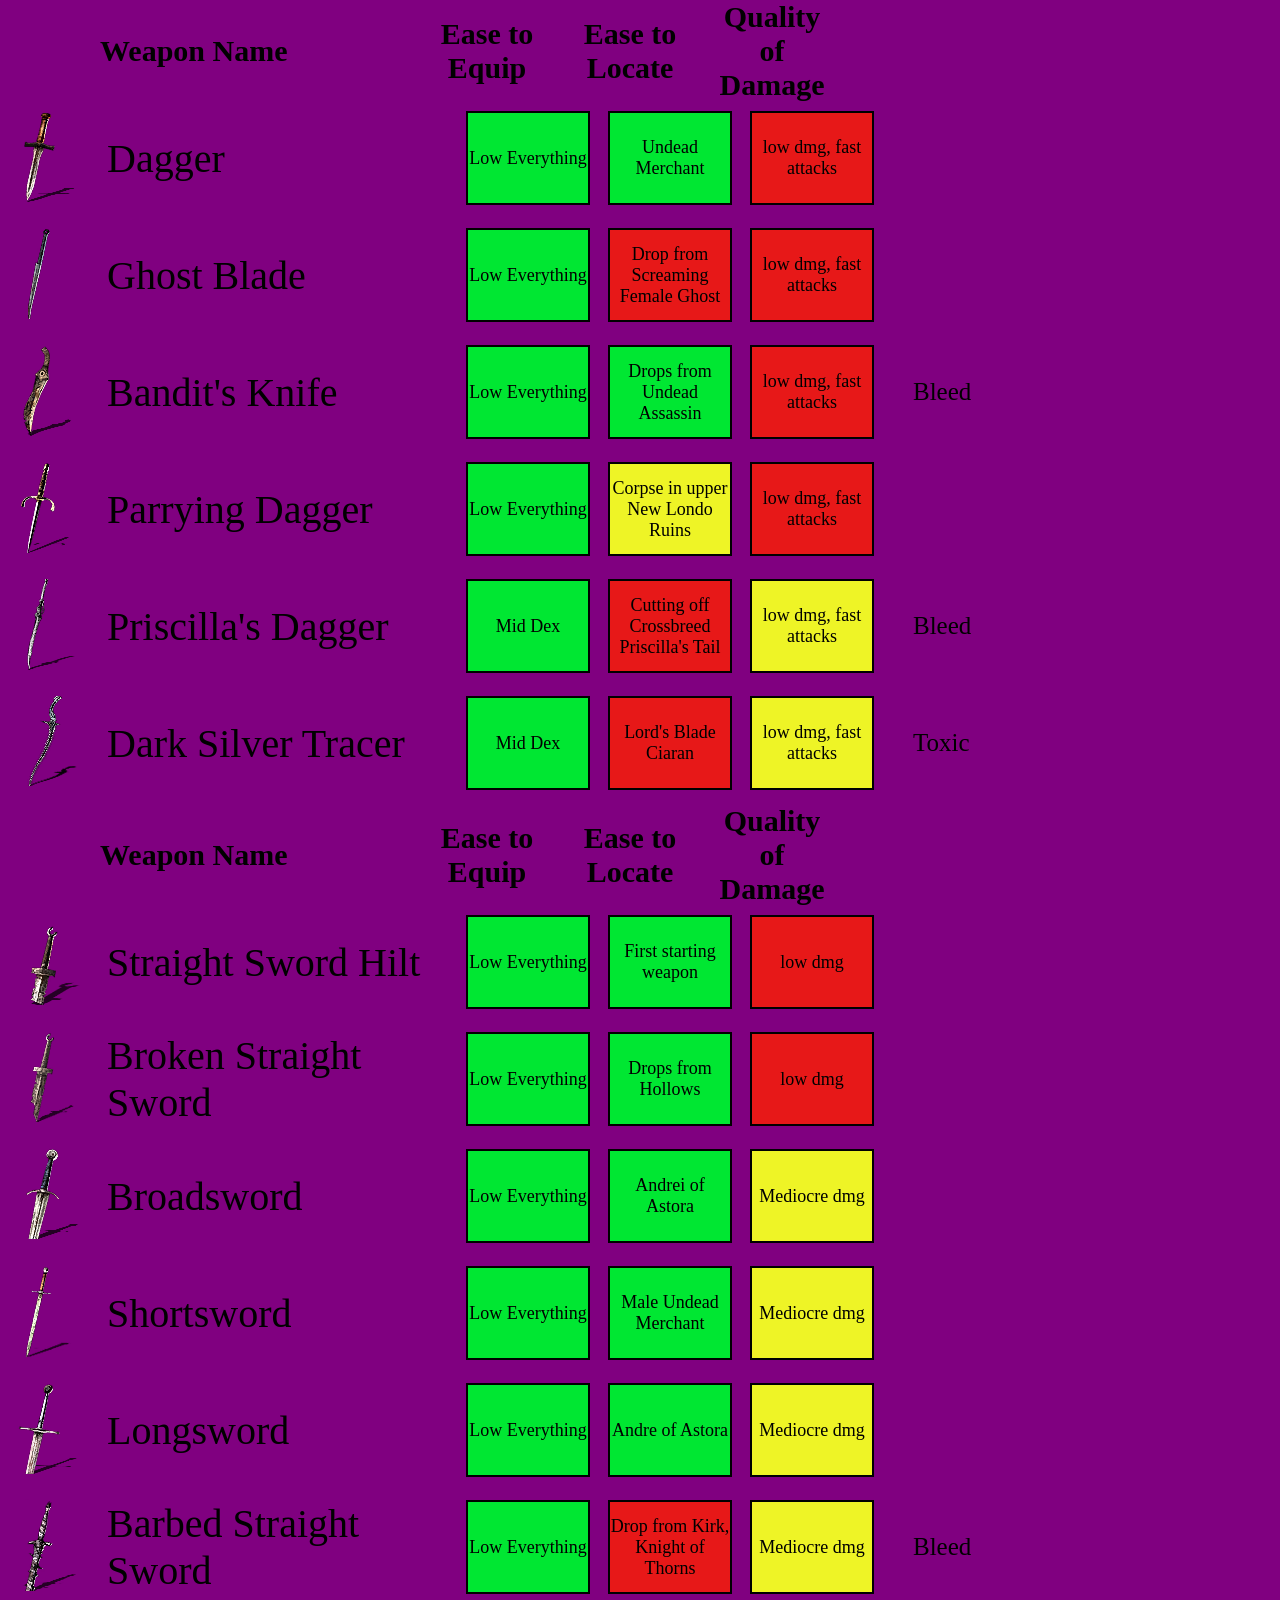
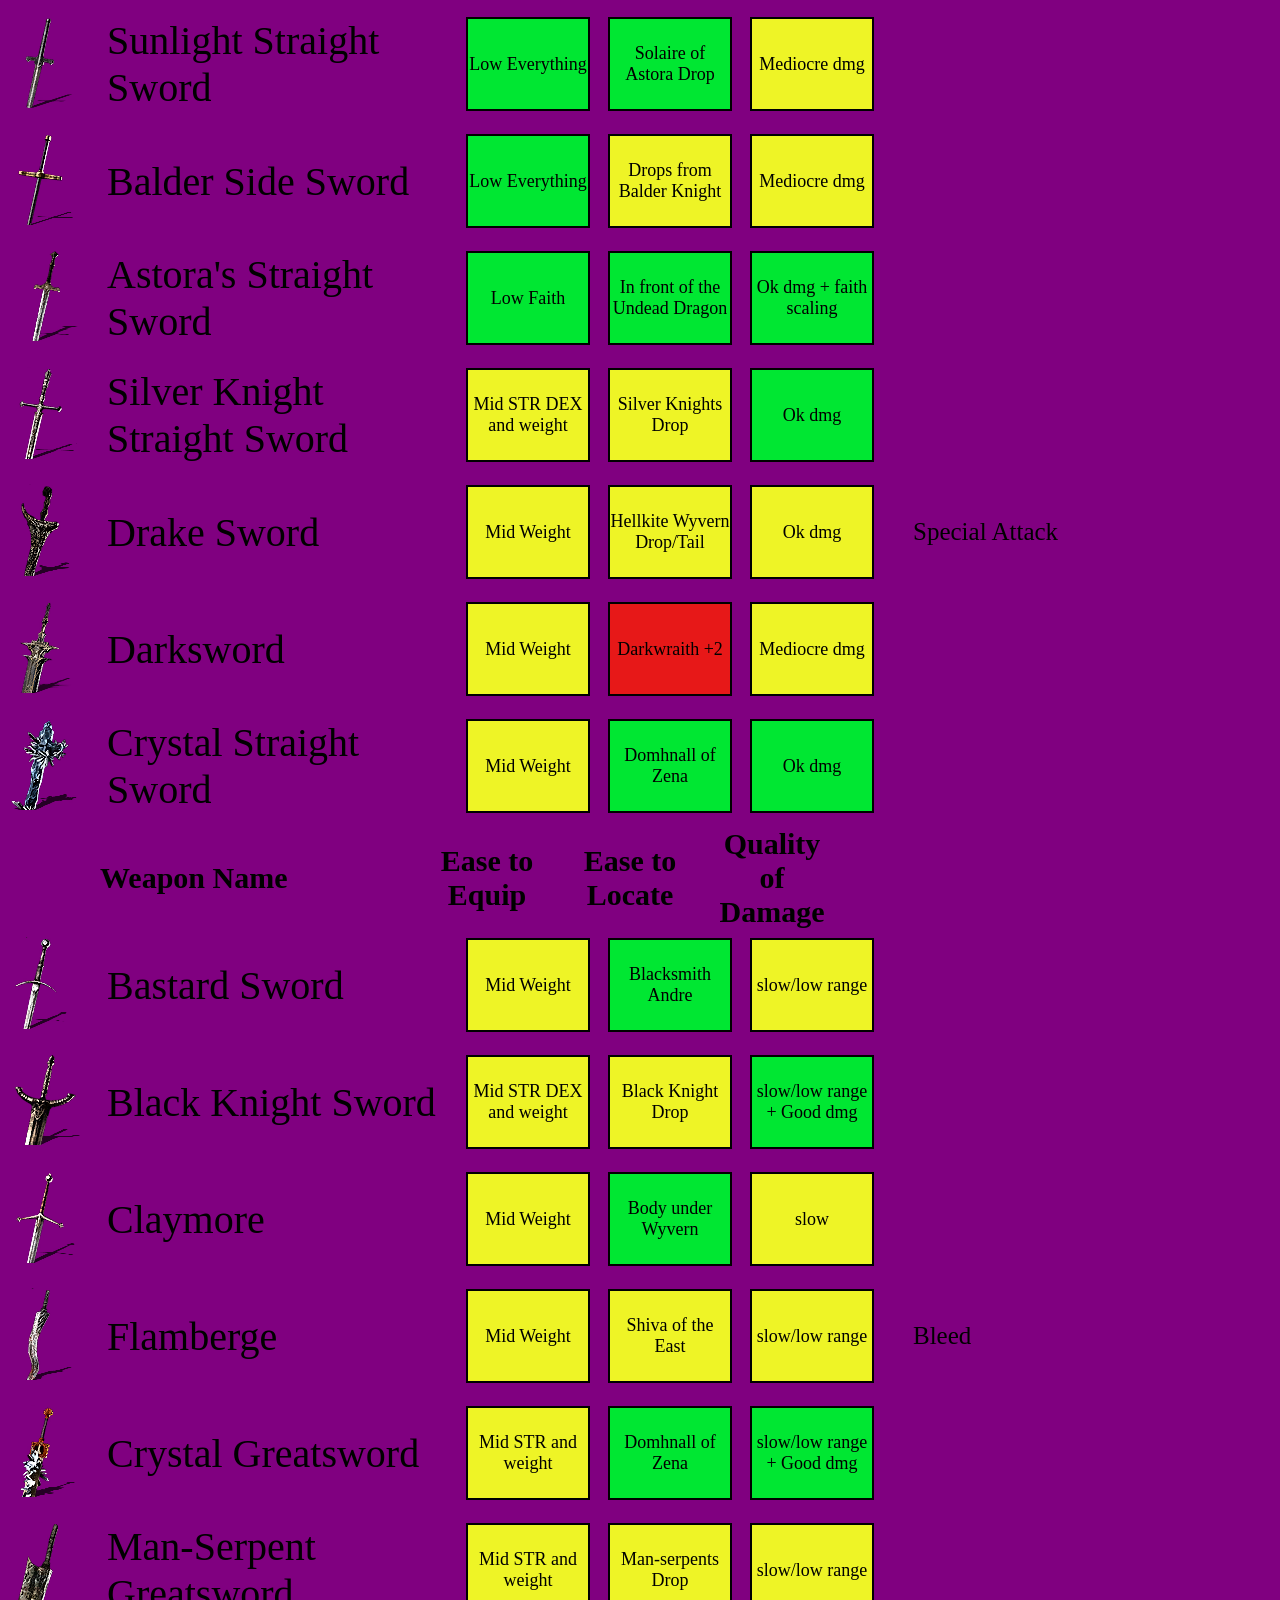
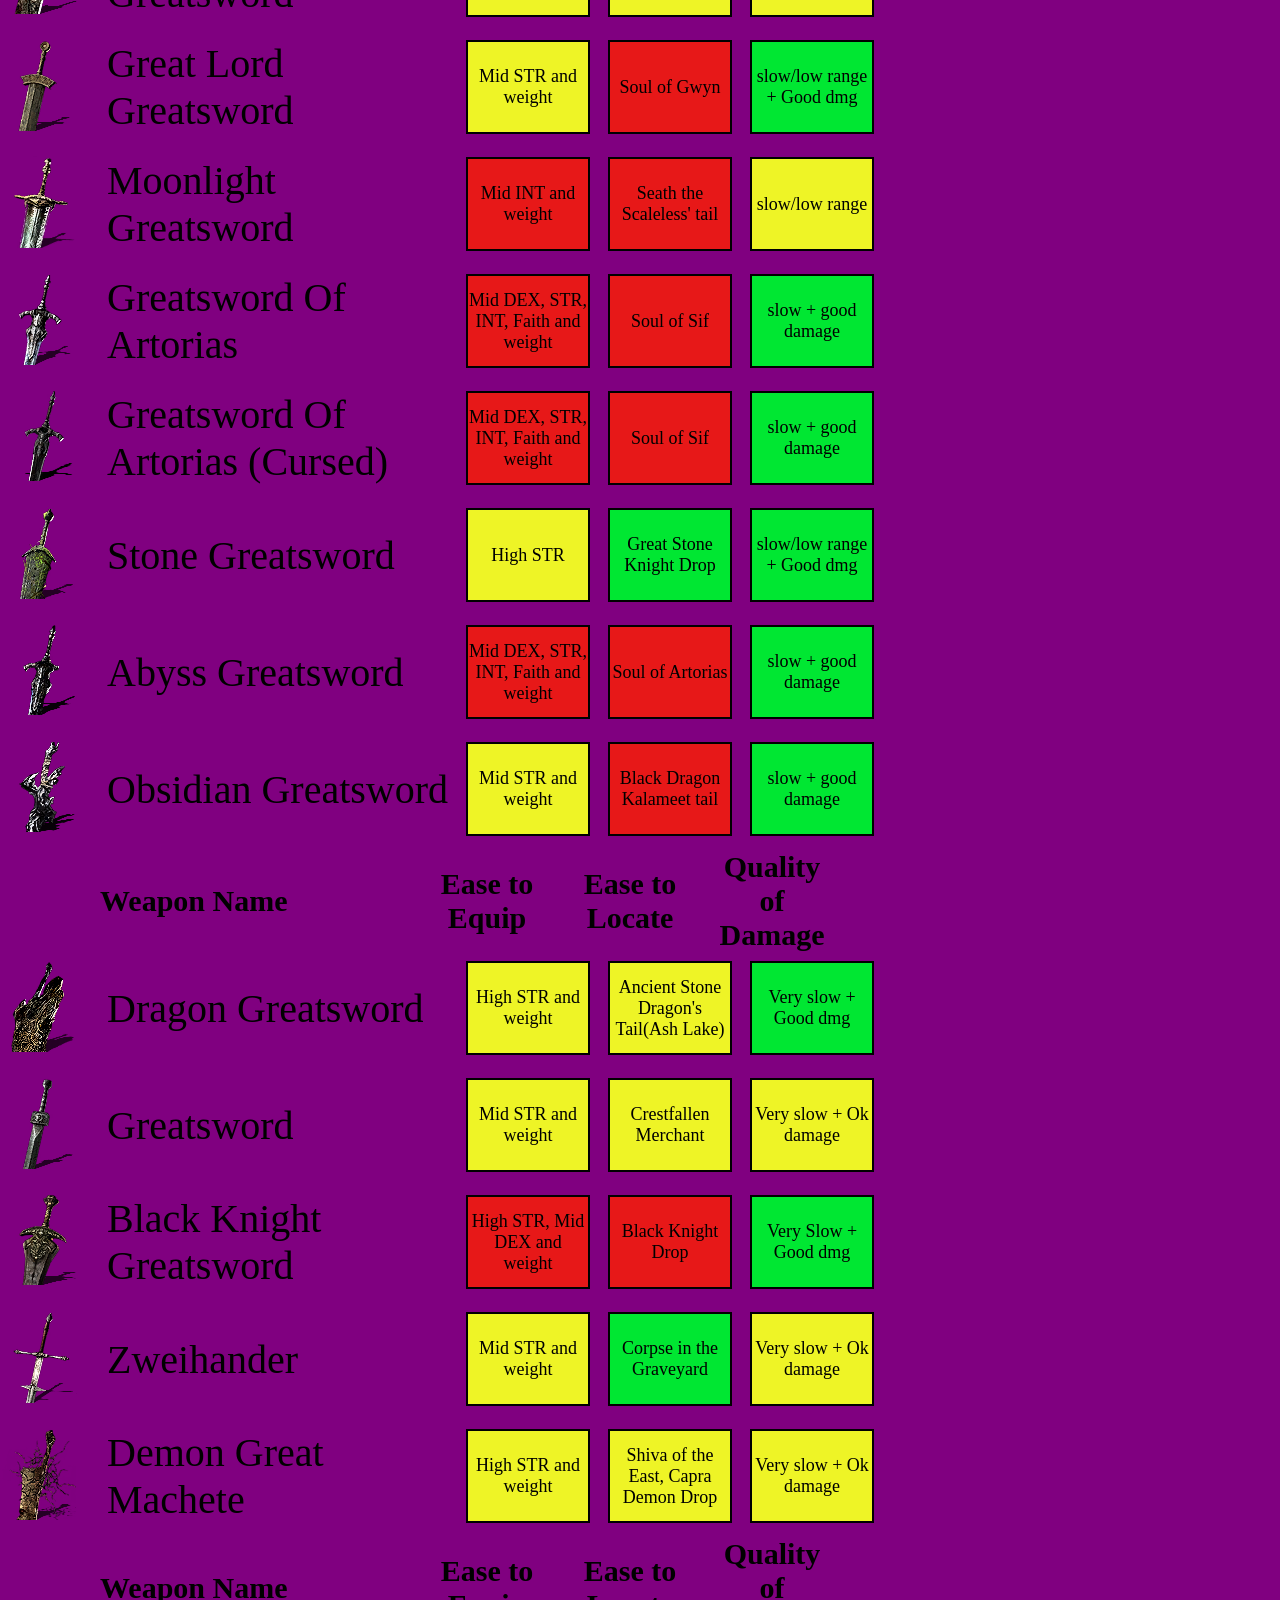
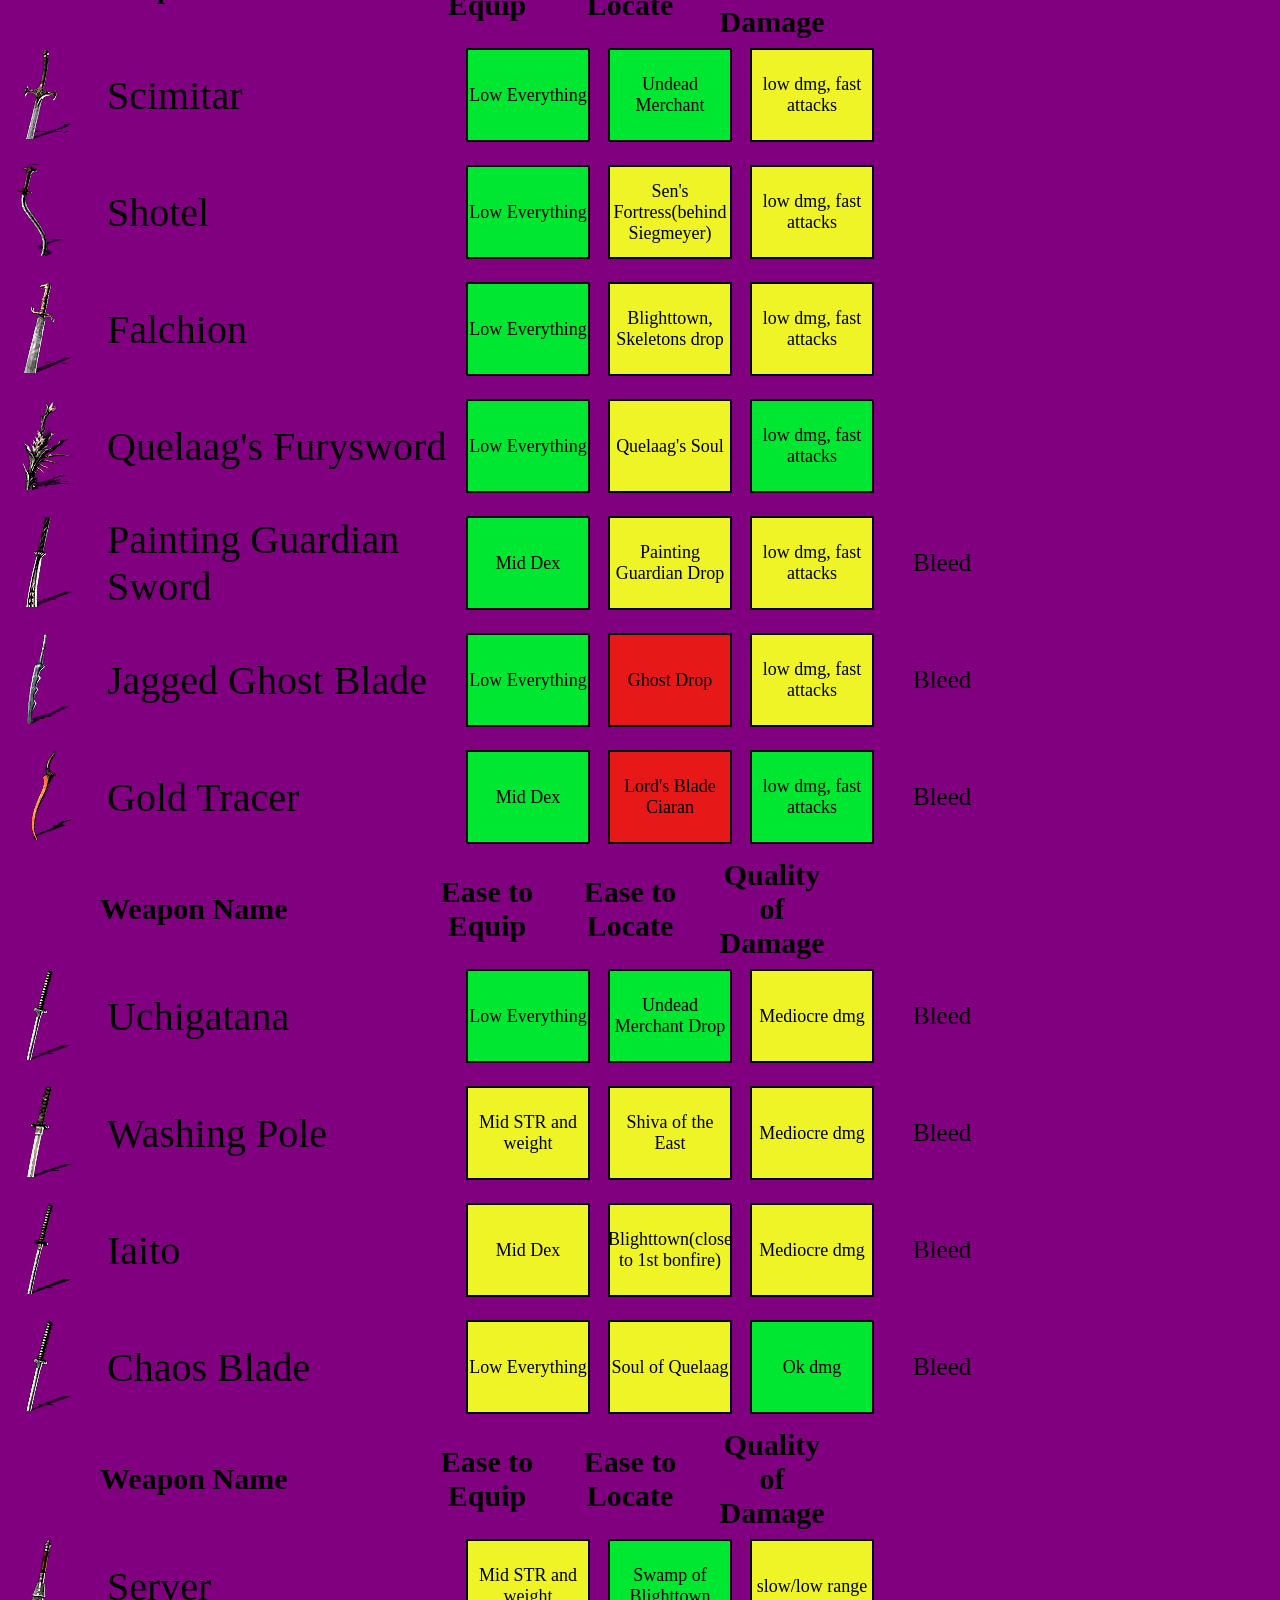
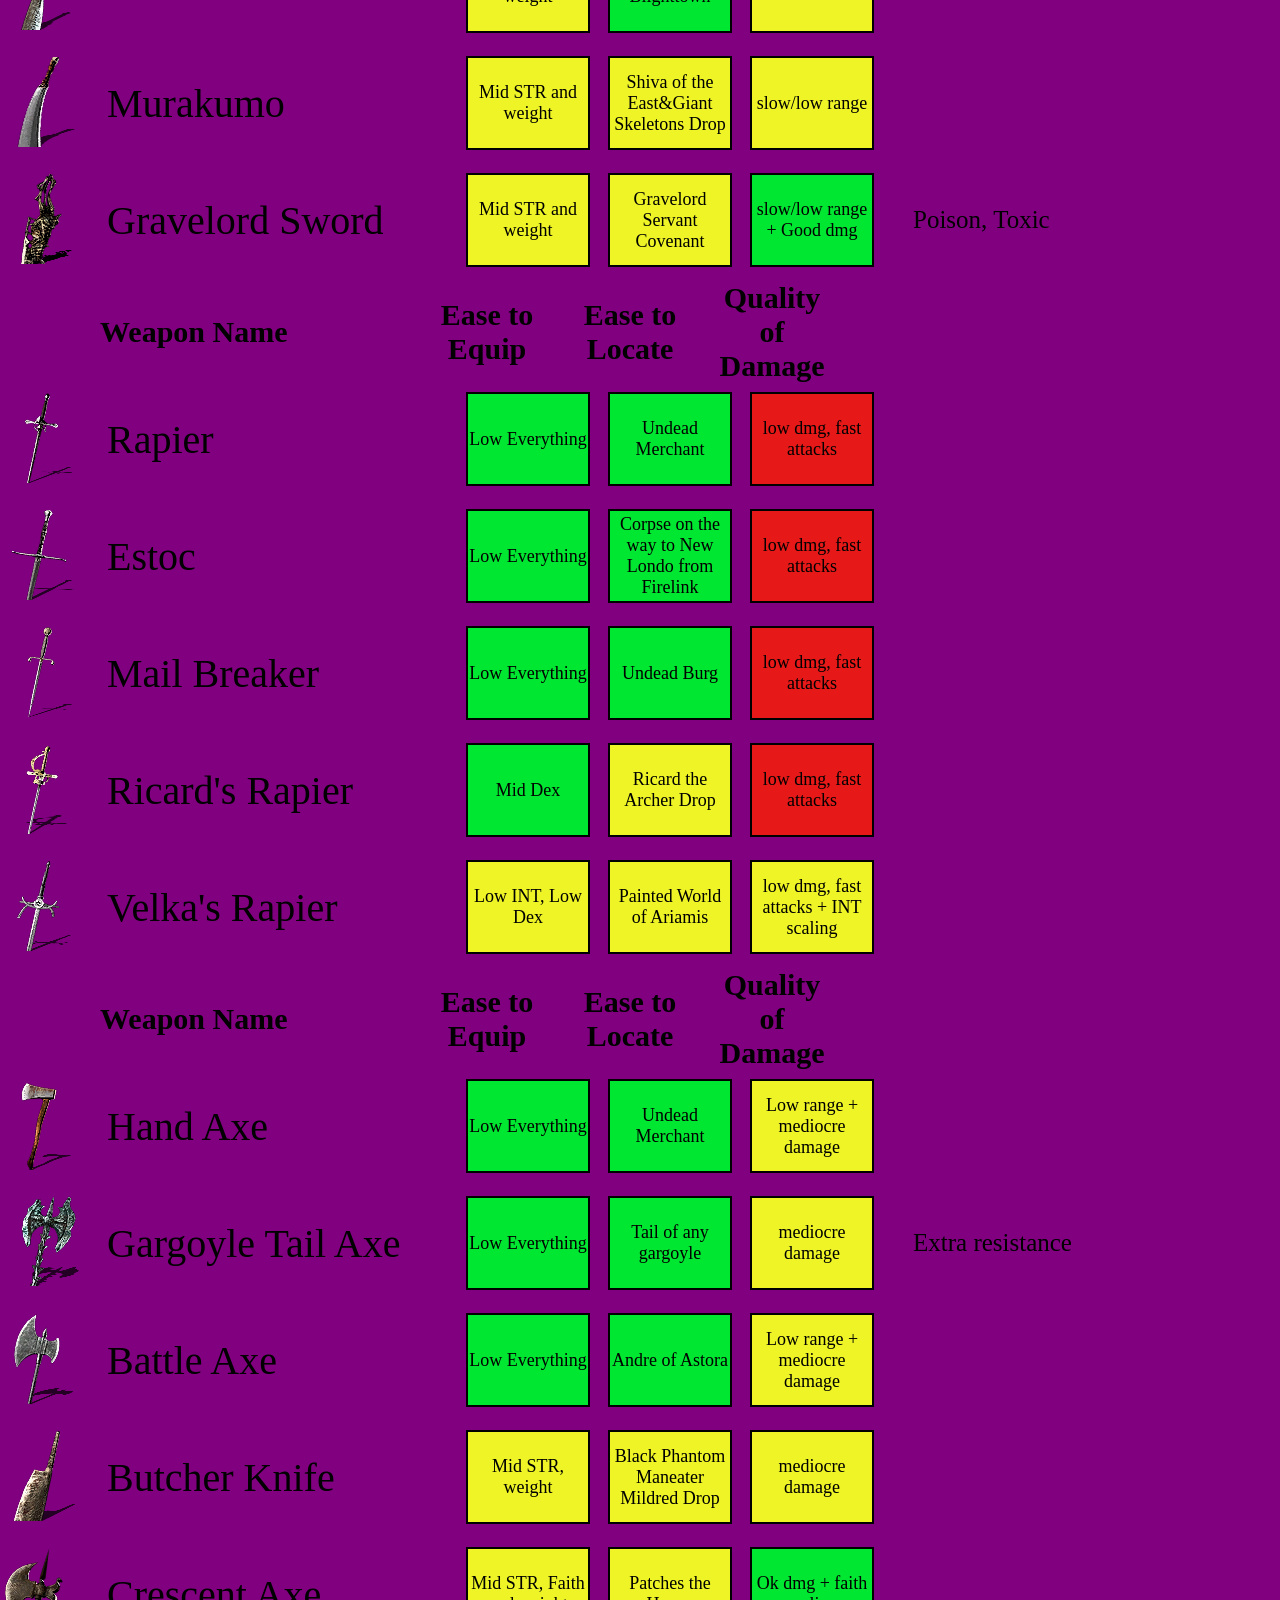
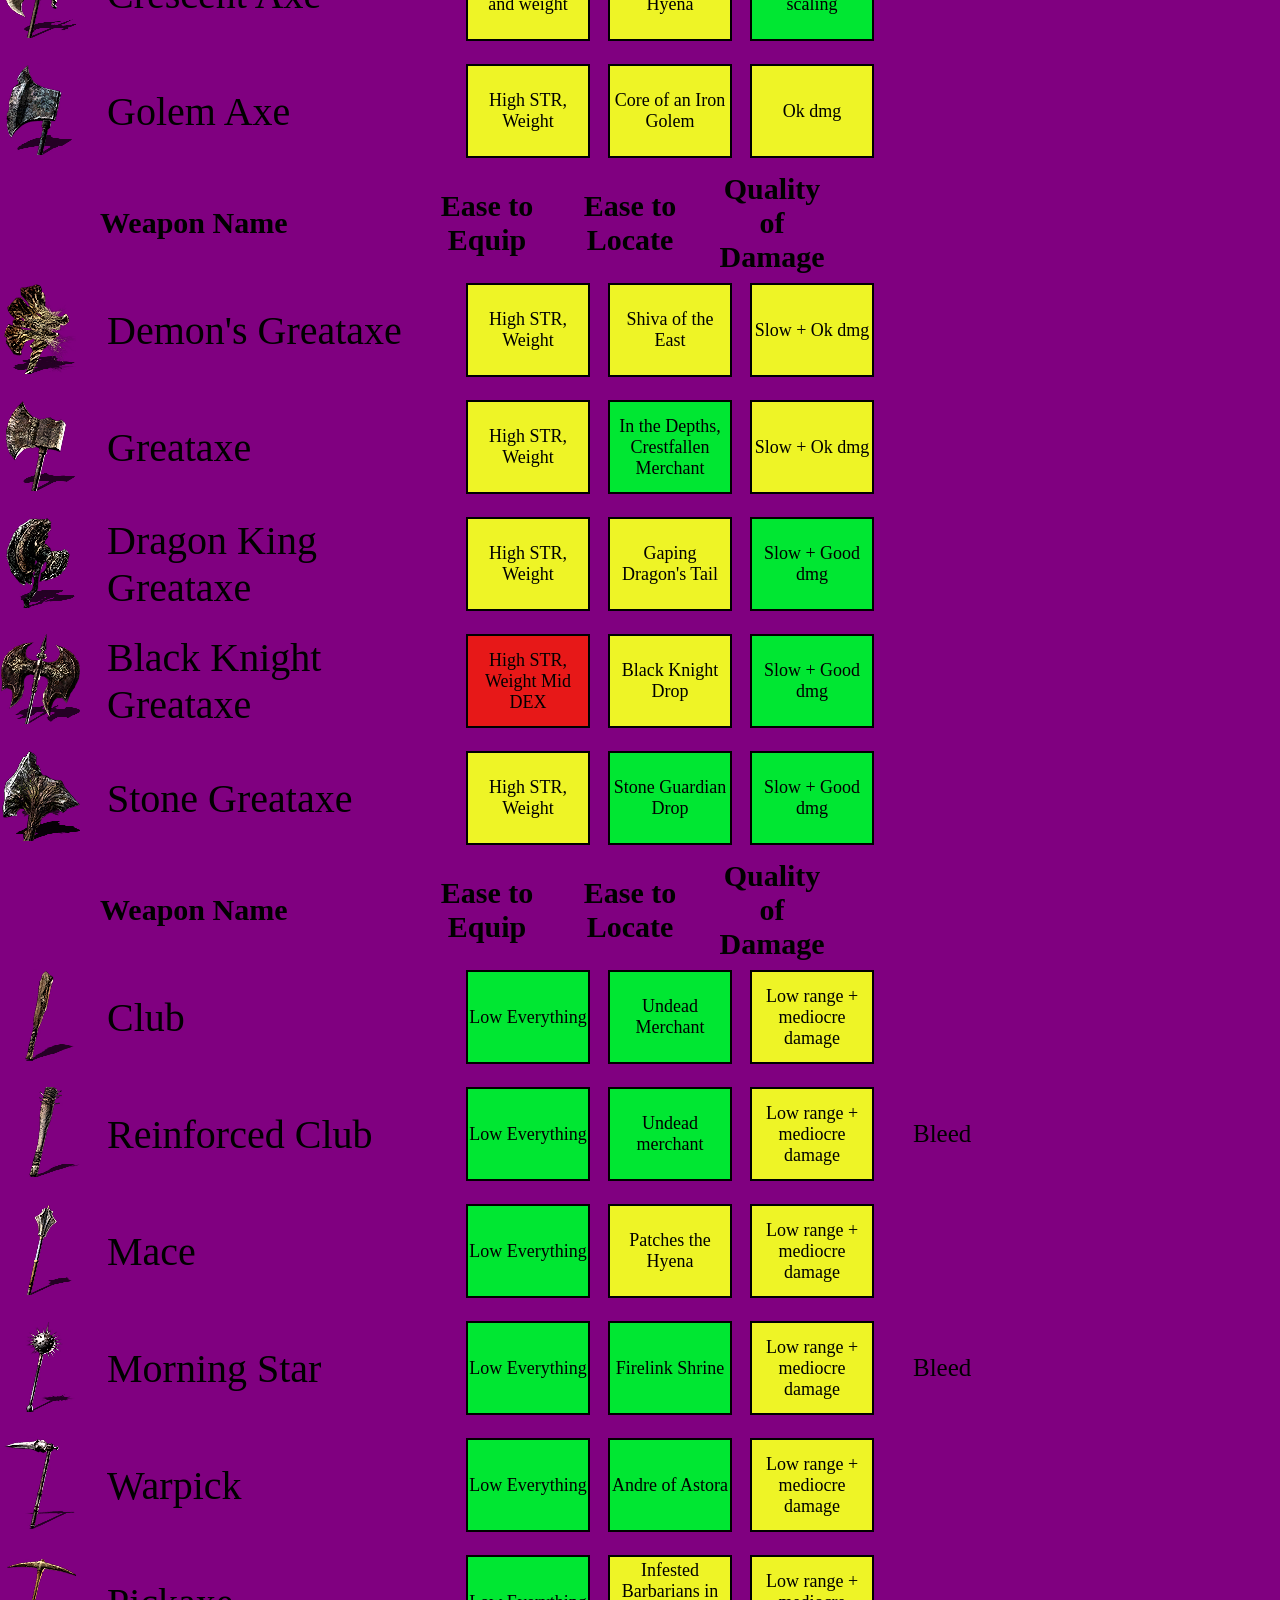
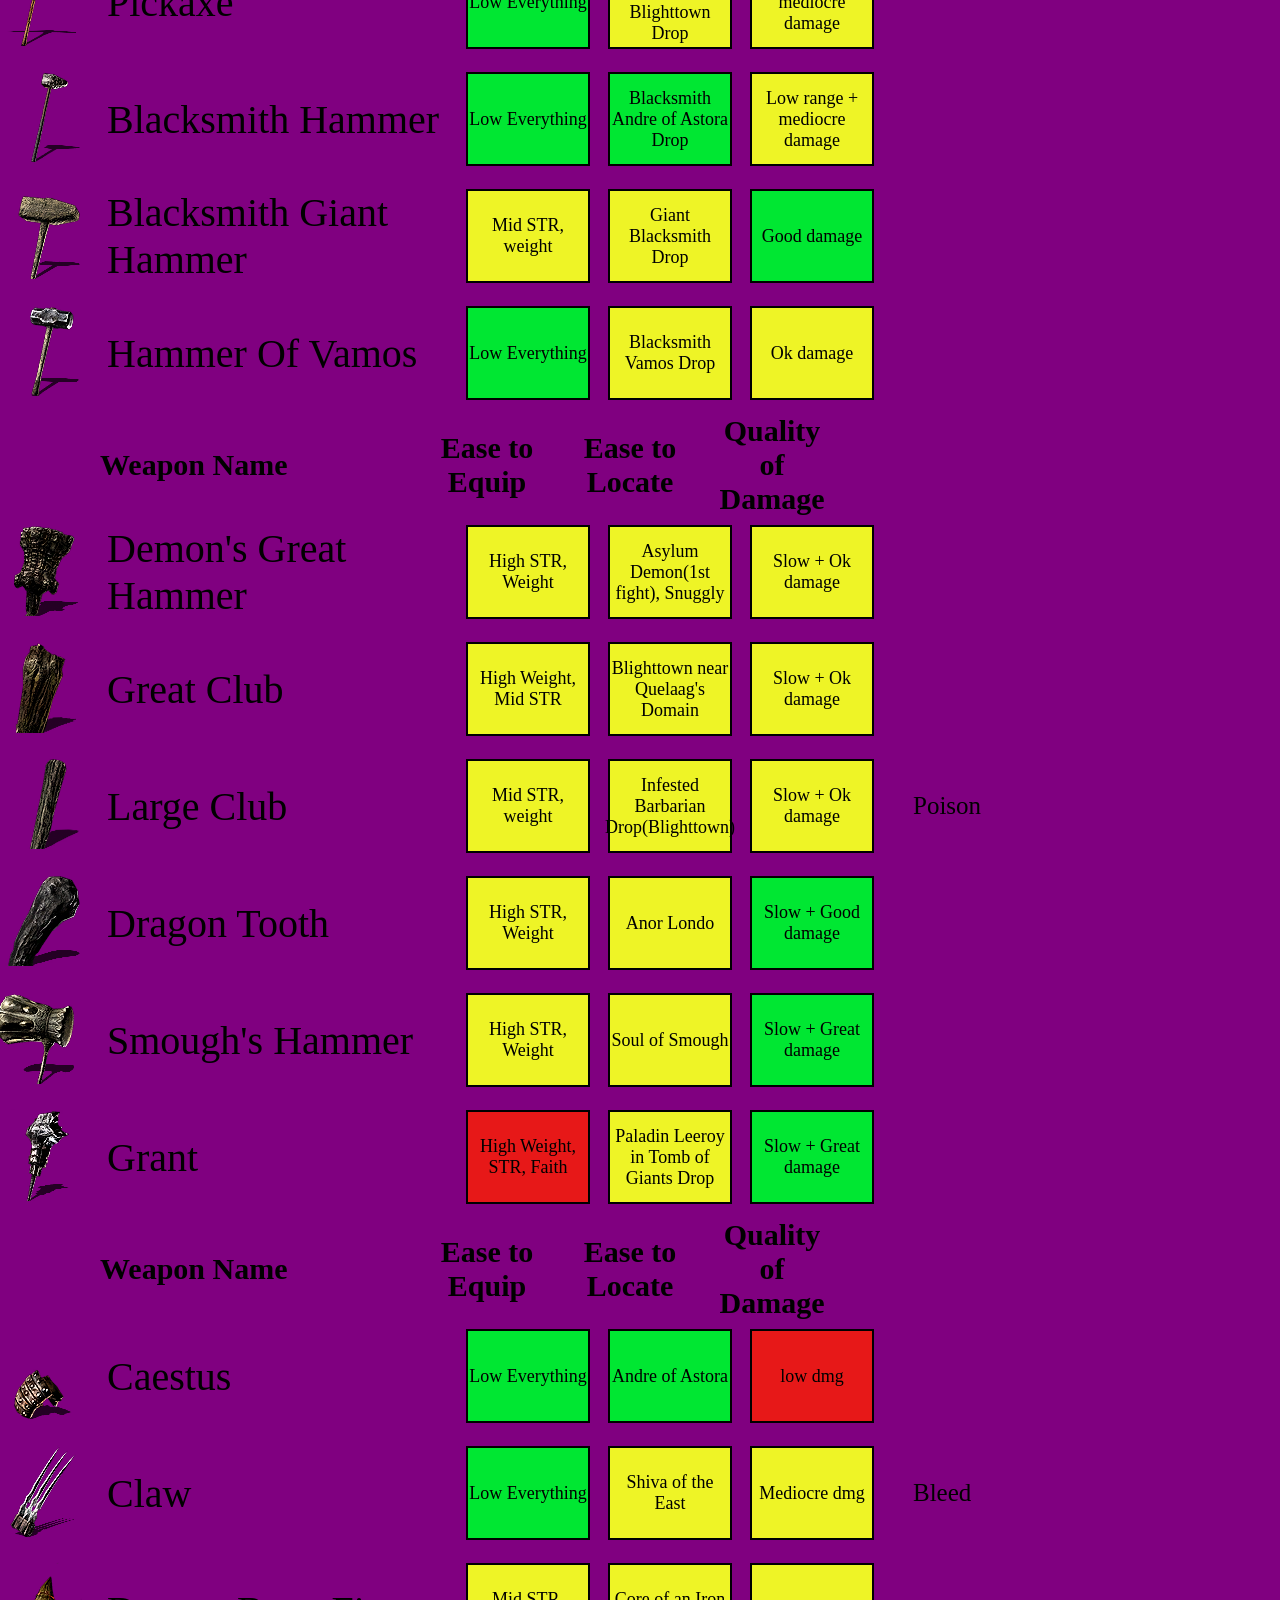
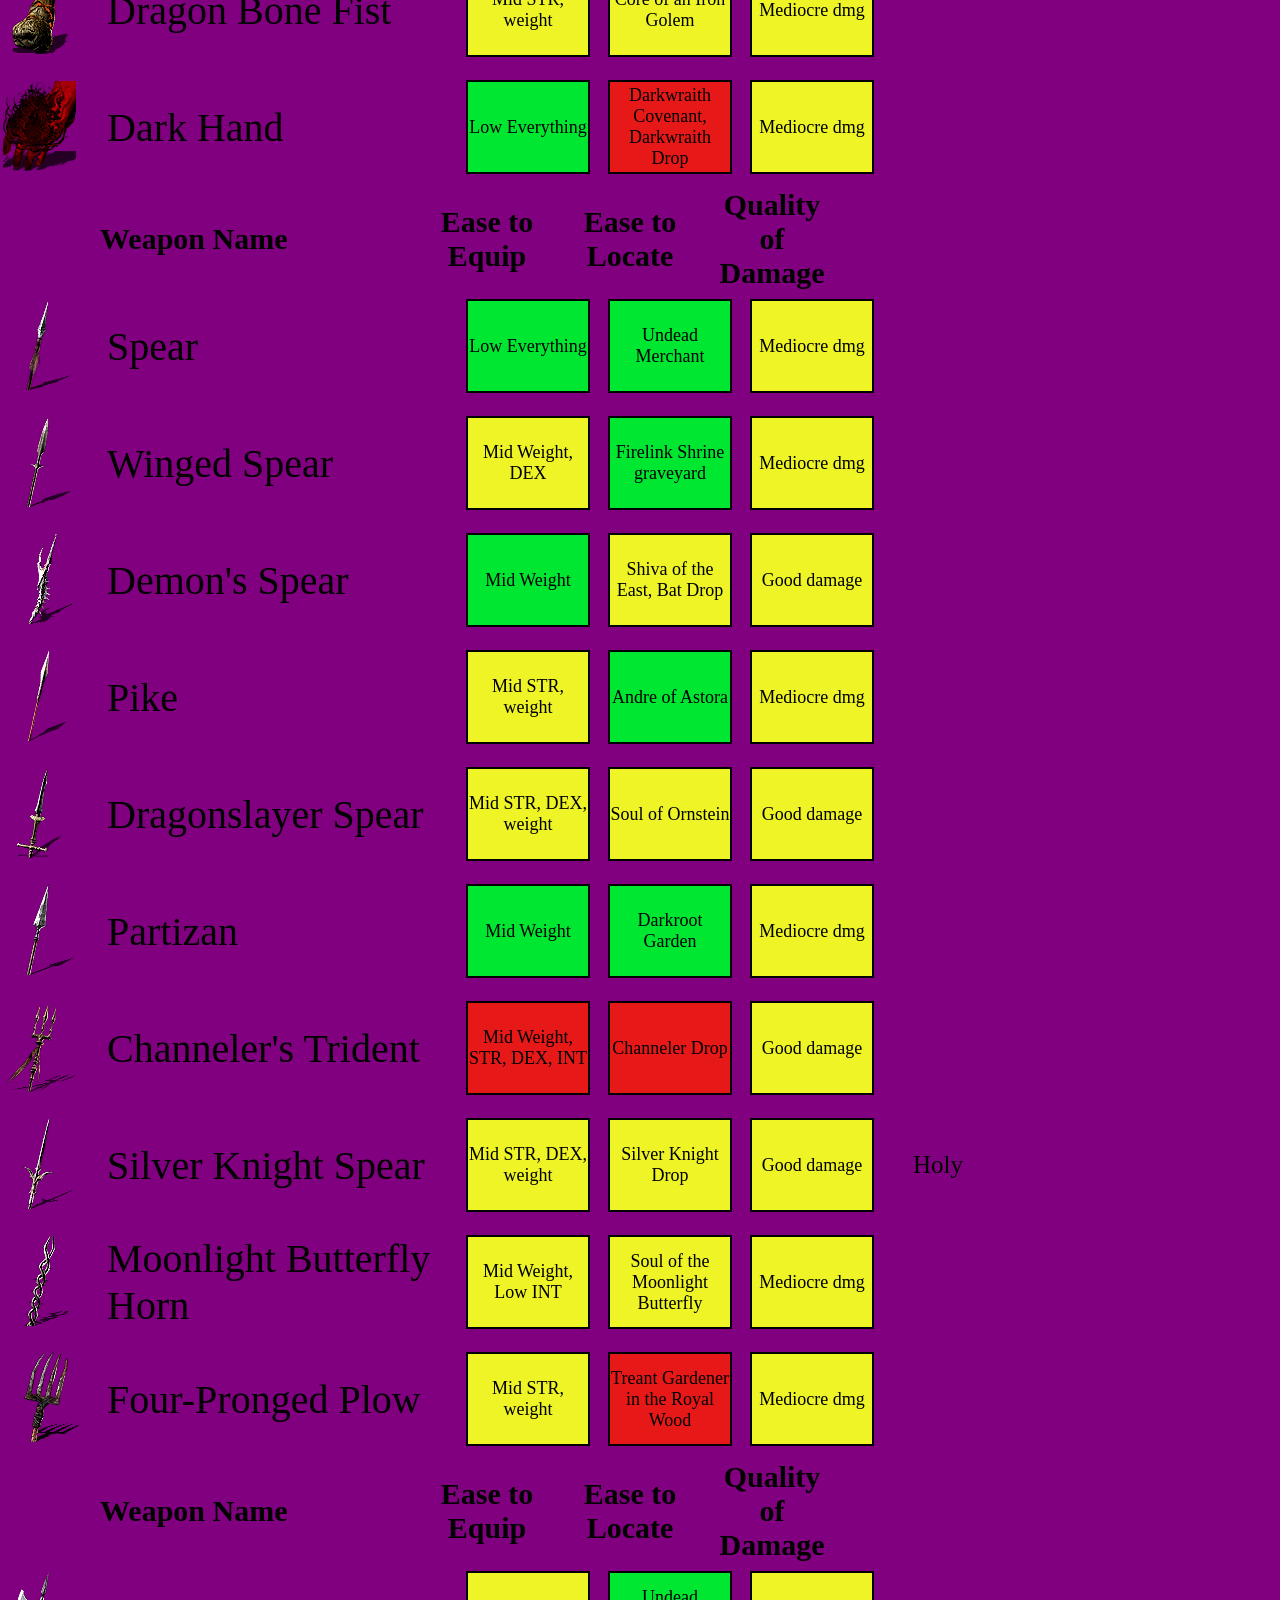
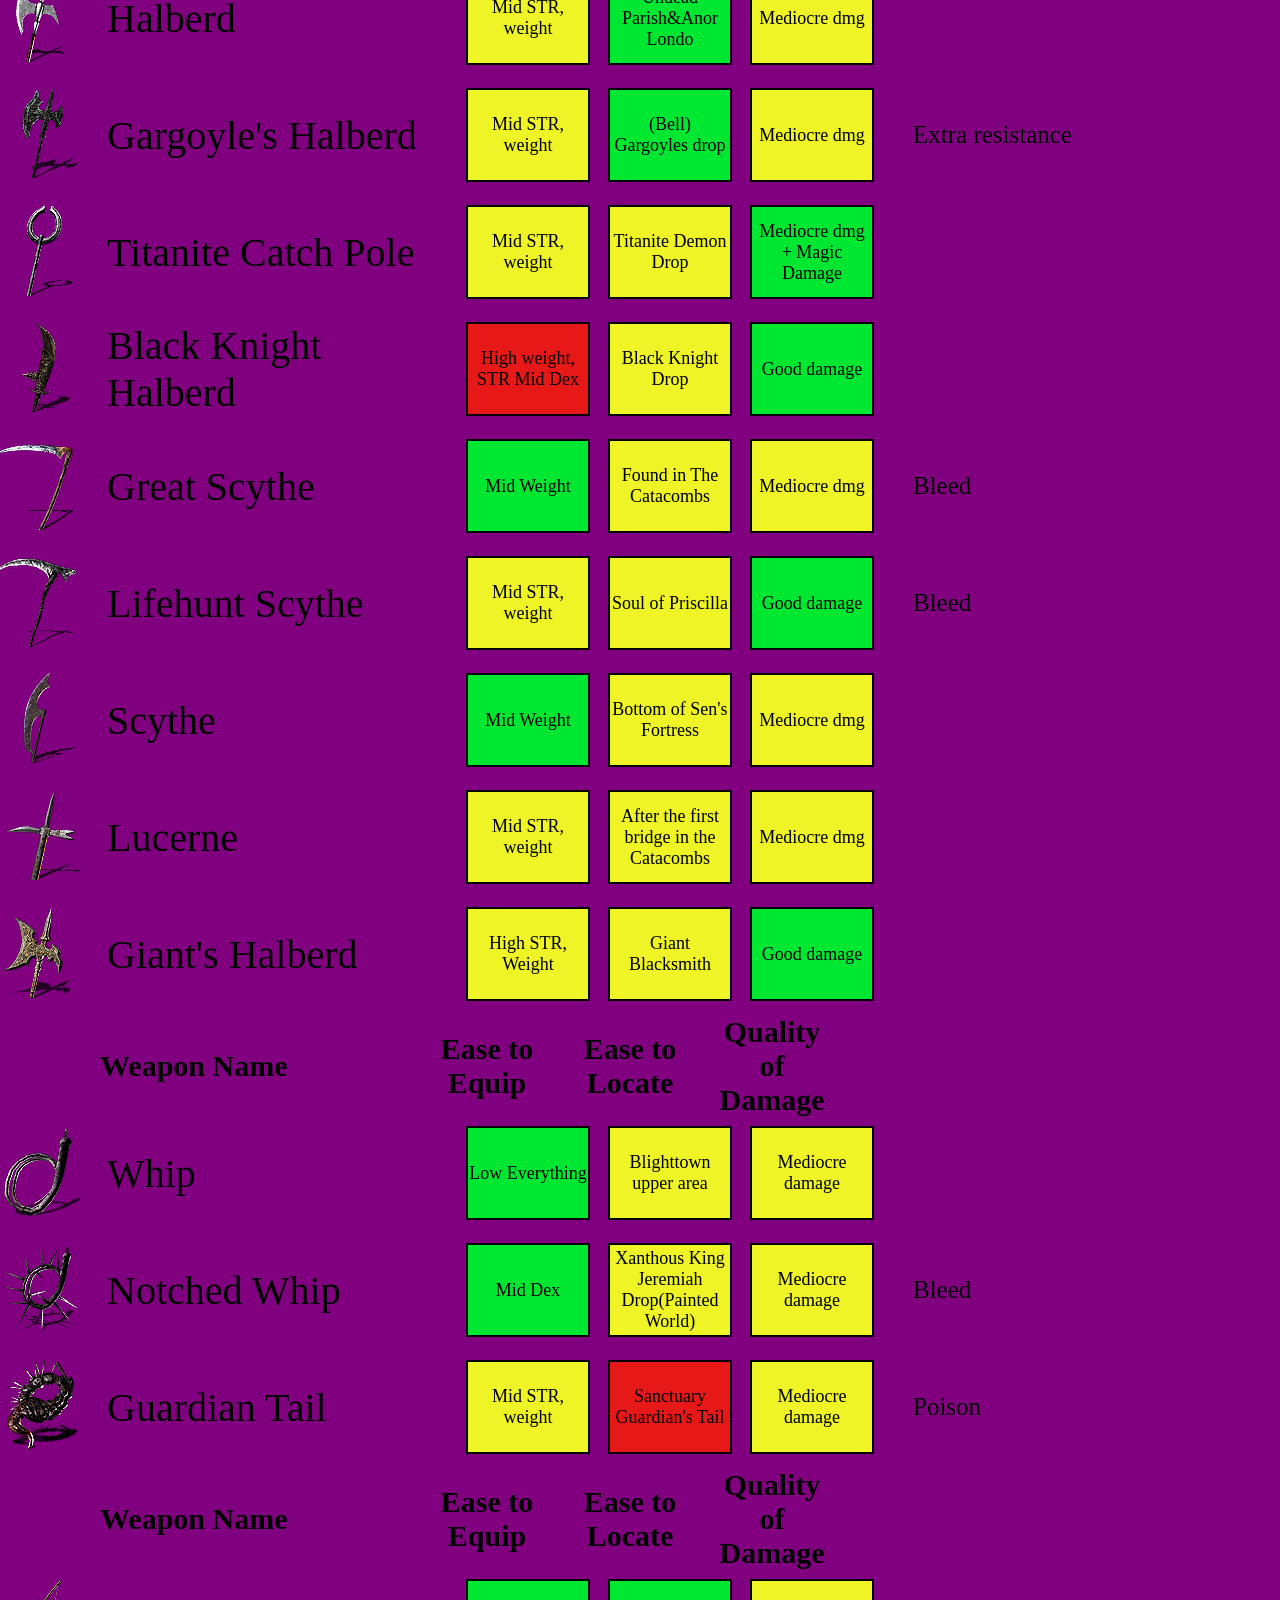
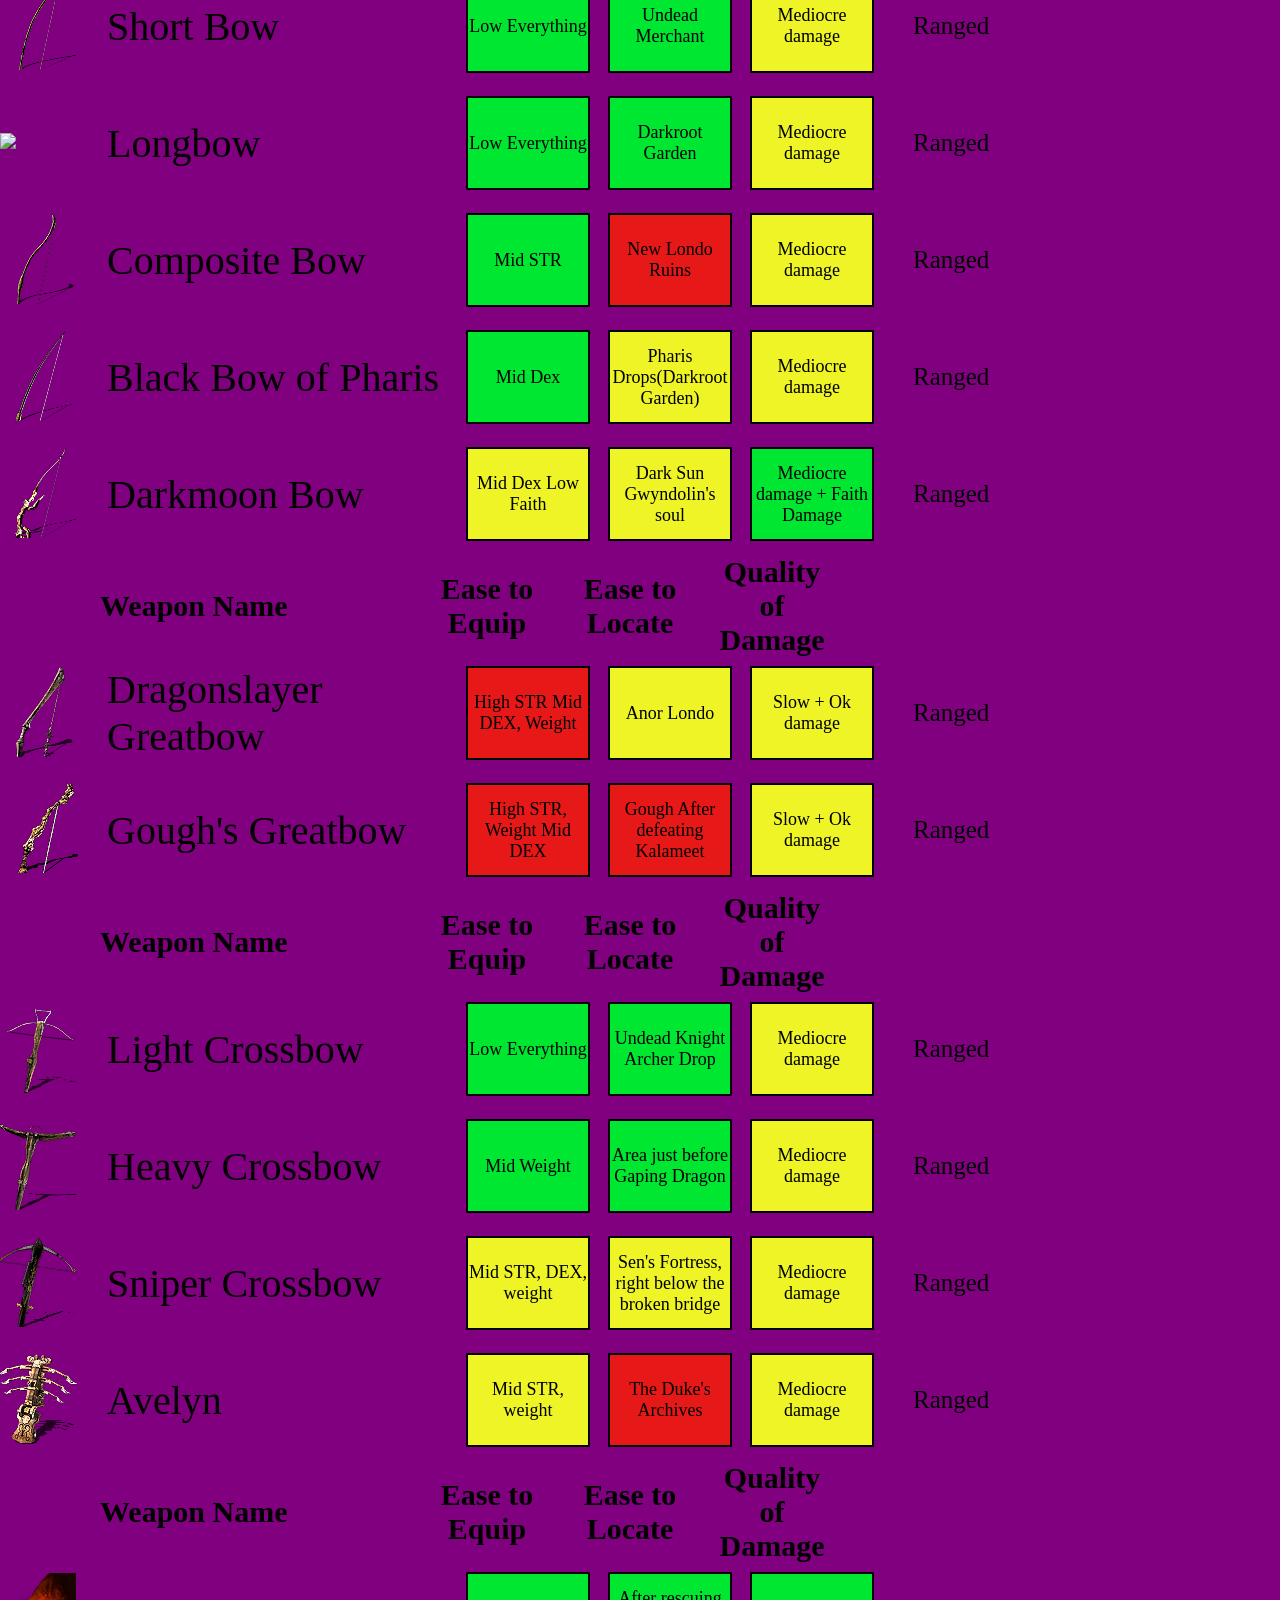
==== commit 42dc928b: "remembered to rename 'output.html' to 'index.html'" ====
--- a/index.html
+++ b/index.html
@@ -5,7 +5,7 @@
     <meta http-equiv='X-UA-Compatible' content='IE=edge'>
     <title>Page Title</title>
     <meta name='viewport' content='width=device-width, initial-scale=1'>
-    <link rel='stylesheet' type='text/css' media='screen' href='main.css'>
+    <link rel='stylesheet' type='text/css' media='screen' href='https://ethanbuchanan.github.io/OneWeaponKillVideo/main.css'>
     
 </head>
 <body>
@@ -20,7 +20,7 @@
             </header>
 
             <weapon> 
-                <img src="./Raw/01_Dag_Dagger.png">
+                <spacing><img src="https://ethanbuchanan.github.io/OneWeaponKillVideo/Raw/01_Dag_Dagger.png"></spacing>
                 <name>Dagger</name>
                 <box class="green"><p>Low Everything</p></box>
                 <box class="green"><p>Undead Merchant</p></box>
@@ -29,7 +29,7 @@
 </extra>
             </weapon>
                     <weapon> 
-                <img src="./Raw/01_Dag_GhostBlade.png">
+                <spacing><img src="https://ethanbuchanan.github.io/OneWeaponKillVideo/Raw/01_Dag_GhostBlade.png"></spacing>
                 <name>Ghost Blade</name>
                 <box class="green"><p>Low Everything</p></box>
                 <box class="red"><p>Drop from Screaming Female Ghost</p></box>
@@ -38,7 +38,7 @@
 </extra>
             </weapon>
                     <weapon> 
-                <img src="./Raw/01_Dag_BanditsKnife.png">
+                <spacing><img src="https://ethanbuchanan.github.io/OneWeaponKillVideo/Raw/01_Dag_BanditsKnife.png"></spacing>
                 <name>Bandit's Knife</name>
                 <box class="green"><p>Low Everything</p></box>
                 <box class="green"><p>Drops from Undead Assassin</p></box>
@@ -47,7 +47,7 @@
 </extra>
             </weapon>
                     <weapon> 
-                <img src="./Raw/01_Dag_ParryingDagger.png">
+                <spacing><img src="https://ethanbuchanan.github.io/OneWeaponKillVideo/Raw/01_Dag_ParryingDagger.png"></spacing>
                 <name>Parrying Dagger</name>
                 <box class="green"><p>Low Everything</p></box>
                 <box class="yellow"><p>Corpse in upper New Londo Ruins</p></box>
@@ -56,7 +56,7 @@
 </extra>
             </weapon>
                     <weapon> 
-                <img src="./Raw/01_Dag_PriscillasDagger.png">
+                <spacing><img src="https://ethanbuchanan.github.io/OneWeaponKillVideo/Raw/01_Dag_PriscillasDagger.png"></spacing>
                 <name>Priscilla's Dagger</name>
                 <box class="green"><p>Mid Dex</p></box>
                 <box class="red"><p>Cutting off Crossbreed Priscilla's Tail</p></box>
@@ -65,7 +65,7 @@
 </extra>
             </weapon>
                     <weapon> 
-                <img src="./Raw/01_Dag_DarkSilverTracer.png">
+                <spacing><img src="https://ethanbuchanan.github.io/OneWeaponKillVideo/Raw/01_Dag_DarkSilverTracer.png"></spacing>
                 <name>Dark Silver Tracer</name>
                 <box class="green"><p>Mid Dex</p></box>
                 <box class="red"><p>Lord's Blade Ciaran</p></box>
@@ -84,7 +84,7 @@
             </header>
 
             <weapon> 
-                <img src="./Raw/02_Strt_StraightSwordHilt.png">
+                <spacing><img src="https://ethanbuchanan.github.io/OneWeaponKillVideo/Raw/02_Strt_StraightSwordHilt.png"></spacing>
                 <name>Straight Sword Hilt</name>
                 <box class="green"><p>Low Everything</p></box>
                 <box class="green"><p>First starting weapon</p></box>
@@ -93,7 +93,7 @@
 </extra>
             </weapon>
                     <weapon> 
-                <img src="./Raw/02_Strt_BrokenStraightSword.png">
+                <spacing><img src="https://ethanbuchanan.github.io/OneWeaponKillVideo/Raw/02_Strt_BrokenStraightSword.png"></spacing>
                 <name>Broken Straight Sword</name>
                 <box class="green"><p>Low Everything</p></box>
                 <box class="green"><p>Drops from Hollows</p></box>
@@ -102,7 +102,7 @@
 </extra>
             </weapon>
                     <weapon> 
-                <img src="./Raw/02_Strt_Broadsword.png">
+                <spacing><img src="https://ethanbuchanan.github.io/OneWeaponKillVideo/Raw/02_Strt_Broadsword.png"></spacing>
                 <name>Broadsword</name>
                 <box class="green"><p>Low Everything</p></box>
                 <box class="green"><p>Andrei of Astora</p></box>
@@ -111,7 +111,7 @@
 </extra>
             </weapon>
                     <weapon> 
-                <img src="./Raw/02_Strt_Shortsword.png">
+                <spacing><img src="https://ethanbuchanan.github.io/OneWeaponKillVideo/Raw/02_Strt_Shortsword.png"></spacing>
                 <name>Shortsword</name>
                 <box class="green"><p>Low Everything</p></box>
                 <box class="green"><p>Male Undead Merchant</p></box>
@@ -120,7 +120,7 @@
 </extra>
             </weapon>
                     <weapon> 
-                <img src="./Raw/02_Strt_Longsword.png">
+                <spacing><img src="https://ethanbuchanan.github.io/OneWeaponKillVideo/Raw/02_Strt_Longsword.png"></spacing>
                 <name>Longsword</name>
                 <box class="green"><p>Low Everything</p></box>
                 <box class="green"><p>Andre of Astora</p></box>
@@ -129,7 +129,7 @@
 </extra>
             </weapon>
                     <weapon> 
-                <img src="./Raw/02_Strt_BarbedStraightSword.png">
+                <spacing><img src="https://ethanbuchanan.github.io/OneWeaponKillVideo/Raw/02_Strt_BarbedStraightSword.png"></spacing>
                 <name>Barbed Straight Sword</name>
                 <box class="green"><p>Low Everything</p></box>
                 <box class="red"><p>Drop from Kirk, Knight of Thorns</p></box>
@@ -138,7 +138,7 @@
 </extra>
             </weapon>
                     <weapon> 
-                <img src="./Raw/02_Strt_SunlightStraightSword.png">
+                <spacing><img src="https://ethanbuchanan.github.io/OneWeaponKillVideo/Raw/02_Strt_SunlightStraightSword.png"></spacing>
                 <name>Sunlight Straight Sword</name>
                 <box class="green"><p>Low Everything</p></box>
                 <box class="green"><p>Solaire of Astora Drop</p></box>
@@ -147,7 +147,7 @@
 </extra>
             </weapon>
                     <weapon> 
-                <img src="./Raw/02_Strt_BalderSideSword.png">
+                <spacing><img src="https://ethanbuchanan.github.io/OneWeaponKillVideo/Raw/02_Strt_BalderSideSword.png"></spacing>
                 <name>Balder Side Sword</name>
                 <box class="green"><p>Low Everything</p></box>
                 <box class="yellow"><p>Drops from Balder Knight</p></box>
@@ -156,7 +156,7 @@
 </extra>
             </weapon>
                     <weapon> 
-                <img src="./Raw/02_Strt_AstorasStraightSword.png">
+                <spacing><img src="https://ethanbuchanan.github.io/OneWeaponKillVideo/Raw/02_Strt_AstorasStraightSword.png"></spacing>
                 <name>Astora's Straight Sword</name>
                 <box class="green"><p>Low Faith </p></box>
                 <box class="green"><p>In front of the Undead Dragon</p></box>
@@ -165,7 +165,7 @@
 </extra>
             </weapon>
                     <weapon> 
-                <img src="./Raw/02_Strt_SilverKnightStraightSword.png">
+                <spacing><img src="https://ethanbuchanan.github.io/OneWeaponKillVideo/Raw/02_Strt_SilverKnightStraightSword.png"></spacing>
                 <name>Silver Knight Straight Sword</name>
                 <box class="yellow"><p>Mid STR DEX and weight</p></box>
                 <box class="yellow"><p>Silver Knights Drop</p></box>
@@ -174,7 +174,7 @@
 </extra>
             </weapon>
                     <weapon> 
-                <img src="./Raw/02_Strt_DrakeSword.png">
+                <spacing><img src="https://ethanbuchanan.github.io/OneWeaponKillVideo/Raw/02_Strt_DrakeSword.png"></spacing>
                 <name>Drake Sword</name>
                 <box class="yellow"><p>Mid Weight</p></box>
                 <box class="yellow"><p>Hellkite Wyvern Drop/Tail</p></box>
@@ -183,7 +183,7 @@
 </extra>
             </weapon>
                     <weapon> 
-                <img src="./Raw/02_Strt_Darksword.png">
+                <spacing><img src="https://ethanbuchanan.github.io/OneWeaponKillVideo/Raw/02_Strt_Darksword.png"></spacing>
                 <name>Darksword</name>
                 <box class="yellow"><p>Mid Weight</p></box>
                 <box class="red"><p>Darkwraith +2</p></box>
@@ -192,7 +192,7 @@
 </extra>
             </weapon>
                     <weapon> 
-                <img src="./Raw/02_Strt_CrystalStraightSword.png">
+                <spacing><img src="https://ethanbuchanan.github.io/OneWeaponKillVideo/Raw/02_Strt_CrystalStraightSword.png"></spacing>
                 <name>Crystal Straight Sword</name>
                 <box class="yellow"><p>Mid Weight</p></box>
                 <box class="green"><p>Domhnall of Zena</p></box>
@@ -211,7 +211,7 @@
             </header>
 
             <weapon> 
-                <img src="./Raw/03_GrtSw_BastardSword.png">
+                <spacing><img src="https://ethanbuchanan.github.io/OneWeaponKillVideo/Raw/03_GrtSw_BastardSword.png"></spacing>
                 <name>Bastard Sword</name>
                 <box class="yellow"><p>Mid Weight</p></box>
                 <box class="green"><p>Blacksmith Andre</p></box>
@@ -220,7 +220,7 @@
 </extra>
             </weapon>
                     <weapon> 
-                <img src="./Raw/03_GrtSw_BlackKnightSword.png">
+                <spacing><img src="https://ethanbuchanan.github.io/OneWeaponKillVideo/Raw/03_GrtSw_BlackKnightSword.png"></spacing>
                 <name>Black Knight Sword</name>
                 <box class="yellow"><p>Mid STR DEX and weight</p></box>
                 <box class="yellow"><p>Black Knight Drop</p></box>
@@ -229,7 +229,7 @@
 </extra>
             </weapon>
                     <weapon> 
-                <img src="./Raw/03_GrtSw_Claymore.png">
+                <spacing><img src="https://ethanbuchanan.github.io/OneWeaponKillVideo/Raw/03_GrtSw_Claymore.png"></spacing>
                 <name>Claymore</name>
                 <box class="yellow"><p>Mid Weight</p></box>
                 <box class="green"><p>Body under Wyvern</p></box>
@@ -238,7 +238,7 @@
 </extra>
             </weapon>
                     <weapon> 
-                <img src="./Raw/03_GrtSw_Flamberge.png">
+                <spacing><img src="https://ethanbuchanan.github.io/OneWeaponKillVideo/Raw/03_GrtSw_Flamberge.png"></spacing>
                 <name>Flamberge</name>
                 <box class="yellow"><p>Mid Weight</p></box>
                 <box class="yellow"><p>Shiva of the East</p></box>
@@ -247,7 +247,7 @@
 </extra>
             </weapon>
                     <weapon> 
-                <img src="./Raw/03_GrtSw_CrystalGreatsword.png">
+                <spacing><img src="https://ethanbuchanan.github.io/OneWeaponKillVideo/Raw/03_GrtSw_CrystalGreatsword.png"></spacing>
                 <name>Crystal Greatsword</name>
                 <box class="yellow"><p>Mid STR and weight</p></box>
                 <box class="green"><p>Domhnall of Zena</p></box>
@@ -256,7 +256,7 @@
 </extra>
             </weapon>
                     <weapon> 
-                <img src="./Raw/03_GrtSw_ManSerpentGreatsword.png">
+                <spacing><img src="https://ethanbuchanan.github.io/OneWeaponKillVideo/Raw/03_GrtSw_ManSerpentGreatsword.png"></spacing>
                 <name>Man-Serpent Greatsword</name>
                 <box class="yellow"><p>Mid STR and weight</p></box>
                 <box class="yellow"><p>Man-serpents Drop</p></box>
@@ -265,7 +265,7 @@
 </extra>
             </weapon>
                     <weapon> 
-                <img src="./Raw/03_GrtSw_GreatLordGreatsword.png">
+                <spacing><img src="https://ethanbuchanan.github.io/OneWeaponKillVideo/Raw/03_GrtSw_GreatLordGreatsword.png"></spacing>
                 <name>Great Lord Greatsword</name>
                 <box class="yellow"><p>Mid STR and weight</p></box>
                 <box class="red"><p>Soul of Gwyn</p></box>
@@ -274,7 +274,7 @@
 </extra>
             </weapon>
                     <weapon> 
-                <img src="./Raw/03_GrtSw_MoonlightGreatsword.png">
+                <spacing><img src="https://ethanbuchanan.github.io/OneWeaponKillVideo/Raw/03_GrtSw_MoonlightGreatsword.png"></spacing>
                 <name>Moonlight Greatsword</name>
                 <box class="red"><p>Mid INT and weight</p></box>
                 <box class="red"><p>Seath the Scaleless' tail</p></box>
@@ -283,7 +283,7 @@
 </extra>
             </weapon>
                     <weapon> 
-                <img src="./Raw/03_GrtSw_GreatswordOfArtorias.png">
+                <spacing><img src="https://ethanbuchanan.github.io/OneWeaponKillVideo/Raw/03_GrtSw_GreatswordOfArtorias.png"></spacing>
                 <name>Greatsword Of Artorias</name>
                 <box class="red"><p>Mid DEX, STR, INT, Faith and weight</p></box>
                 <box class="red"><p>Soul of Sif</p></box>
@@ -292,7 +292,7 @@
 </extra>
             </weapon>
                     <weapon> 
-                <img src="./Raw/03_GrtSw_GreatswordOfArtorias(Cursed).png">
+                <spacing><img src="https://ethanbuchanan.github.io/OneWeaponKillVideo/Raw/03_GrtSw_GreatswordOfArtorias(Cursed).png"></spacing>
                 <name>Greatsword Of Artorias (Cursed)</name>
                 <box class="red"><p>Mid DEX, STR, INT, Faith and weight</p></box>
                 <box class="red"><p>Soul of Sif</p></box>
@@ -301,7 +301,7 @@
 </extra>
             </weapon>
                     <weapon> 
-                <img src="./Raw/03_GrtSw_StoneGreatsword.png">
+                <spacing><img src="https://ethanbuchanan.github.io/OneWeaponKillVideo/Raw/03_GrtSw_StoneGreatsword.png"></spacing>
                 <name>Stone Greatsword</name>
                 <box class="yellow"><p>High STR</p></box>
                 <box class="green"><p>Great Stone Knight Drop</p></box>
@@ -310,7 +310,7 @@
 </extra>
             </weapon>
                     <weapon> 
-                <img src="./Raw/03_GrtSw_AbyssGreatsword.png">
+                <spacing><img src="https://ethanbuchanan.github.io/OneWeaponKillVideo/Raw/03_GrtSw_AbyssGreatsword.png"></spacing>
                 <name>Abyss Greatsword</name>
                 <box class="red"><p>Mid DEX, STR, INT, Faith and weight</p></box>
                 <box class="red"><p>Soul of Artorias</p></box>
@@ -319,7 +319,7 @@
 </extra>
             </weapon>
                     <weapon> 
-                <img src="./Raw/03_GrtSw_ObsidianGreatsword.png">
+                <spacing><img src="https://ethanbuchanan.github.io/OneWeaponKillVideo/Raw/03_GrtSw_ObsidianGreatsword.png"></spacing>
                 <name>Obsidian Greatsword</name>
                 <box class="yellow"><p>Mid STR and weight</p></box>
                 <box class="red"><p>Black Dragon Kalameet tail</p></box>
@@ -338,7 +338,7 @@
             </header>
 
             <weapon> 
-                <img src="./Raw/04_UltSw_DragonGreatsword.png">
+                <spacing><img src="https://ethanbuchanan.github.io/OneWeaponKillVideo/Raw/04_UltSw_DragonGreatsword.png"></spacing>
                 <name>Dragon Greatsword</name>
                 <box class="yellow"><p>High STR and weight</p></box>
                 <box class="yellow"><p>Ancient Stone Dragon's Tail(Ash Lake)</p></box>
@@ -347,7 +347,7 @@
 </extra>
             </weapon>
                     <weapon> 
-                <img src="./Raw/04_UltSw_Greatsword.png">
+                <spacing><img src="https://ethanbuchanan.github.io/OneWeaponKillVideo/Raw/04_UltSw_Greatsword.png"></spacing>
                 <name>Greatsword</name>
                 <box class="yellow"><p>Mid STR and weight</p></box>
                 <box class="yellow"><p>Crestfallen Merchant</p></box>
@@ -356,7 +356,7 @@
 </extra>
             </weapon>
                     <weapon> 
-                <img src="./Raw/04_UltSw_BlackKnightGreatsword.png">
+                <spacing><img src="https://ethanbuchanan.github.io/OneWeaponKillVideo/Raw/04_UltSw_BlackKnightGreatsword.png"></spacing>
                 <name>Black Knight Greatsword</name>
                 <box class="red"><p>High STR, Mid DEX and weight</p></box>
                 <box class="red"><p>Black Knight Drop</p></box>
@@ -365,7 +365,7 @@
 </extra>
             </weapon>
                     <weapon> 
-                <img src="./Raw/04_UltSw_Zweihander.png">
+                <spacing><img src="https://ethanbuchanan.github.io/OneWeaponKillVideo/Raw/04_UltSw_Zweihander.png"></spacing>
                 <name>Zweihander</name>
                 <box class="yellow"><p>Mid STR and weight</p></box>
                 <box class="green"><p>Corpse in the Graveyard</p></box>
@@ -374,7 +374,7 @@
 </extra>
             </weapon>
                     <weapon> 
-                <img src="./Raw/04_UltSw_DemonGreatMachete.png">
+                <spacing><img src="https://ethanbuchanan.github.io/OneWeaponKillVideo/Raw/04_UltSw_DemonGreatMachete.png"></spacing>
                 <name>Demon Great Machete</name>
                 <box class="yellow"><p>High STR and weight</p></box>
                 <box class="yellow"><p>Shiva of the East, Capra Demon Drop</p></box>
@@ -393,7 +393,7 @@
             </header>
 
             <weapon> 
-                <img src="./Raw/05_Crv_Scimitar.png">
+                <spacing><img src="https://ethanbuchanan.github.io/OneWeaponKillVideo/Raw/05_Crv_Scimitar.png"></spacing>
                 <name>Scimitar</name>
                 <box class="green"><p>Low Everything</p></box>
                 <box class="green"><p>Undead Merchant</p></box>
@@ -402,7 +402,7 @@
 </extra>
             </weapon>
                     <weapon> 
-                <img src="./Raw/05_Crv_Shotel.png">
+                <spacing><img src="https://ethanbuchanan.github.io/OneWeaponKillVideo/Raw/05_Crv_Shotel.png"></spacing>
                 <name>Shotel</name>
                 <box class="green"><p>Low Everything</p></box>
                 <box class="yellow"><p>Sen's Fortress(behind Siegmeyer)</p></box>
@@ -411,7 +411,7 @@
 </extra>
             </weapon>
                     <weapon> 
-                <img src="./Raw/05_Crv_Falchion.png">
+                <spacing><img src="https://ethanbuchanan.github.io/OneWeaponKillVideo/Raw/05_Crv_Falchion.png"></spacing>
                 <name>Falchion</name>
                 <box class="green"><p>Low Everything</p></box>
                 <box class="yellow"><p>Blighttown, Skeletons drop</p></box>
@@ -420,7 +420,7 @@
 </extra>
             </weapon>
                     <weapon> 
-                <img src="./Raw/05_Crv_QuelaagsFurysword.png">
+                <spacing><img src="https://ethanbuchanan.github.io/OneWeaponKillVideo/Raw/05_Crv_QuelaagsFurysword.png"></spacing>
                 <name>Quelaag's Furysword</name>
                 <box class="green"><p>Low Everything</p></box>
                 <box class="yellow"><p>Quelaag's Soul</p></box>
@@ -429,7 +429,7 @@
 </extra>
             </weapon>
                     <weapon> 
-                <img src="./Raw/05_Crv_PaintingGuardianSword.png">
+                <spacing><img src="https://ethanbuchanan.github.io/OneWeaponKillVideo/Raw/05_Crv_PaintingGuardianSword.png"></spacing>
                 <name>Painting Guardian Sword</name>
                 <box class="green"><p>Mid Dex</p></box>
                 <box class="yellow"><p>Painting Guardian Drop</p></box>
@@ -438,7 +438,7 @@
 </extra>
             </weapon>
                     <weapon> 
-                <img src="./Raw/05_Crv_JaggedGhostBlade.png">
+                <spacing><img src="https://ethanbuchanan.github.io/OneWeaponKillVideo/Raw/05_Crv_JaggedGhostBlade.png"></spacing>
                 <name>Jagged Ghost Blade</name>
                 <box class="green"><p>Low Everything</p></box>
                 <box class="red"><p>Ghost Drop</p></box>
@@ -447,7 +447,7 @@
 </extra>
             </weapon>
                     <weapon> 
-                <img src="./Raw/05_Crv_GoldTracer.png">
+                <spacing><img src="https://ethanbuchanan.github.io/OneWeaponKillVideo/Raw/05_Crv_GoldTracer.png"></spacing>
                 <name>Gold Tracer</name>
                 <box class="green"><p>Mid Dex</p></box>
                 <box class="red"><p>Lord's Blade Ciaran</p></box>
@@ -466,7 +466,7 @@
             </header>
 
             <weapon> 
-                <img src="./Raw/06_Kat_Uchigatana.png">
+                <spacing><img src="https://ethanbuchanan.github.io/OneWeaponKillVideo/Raw/06_Kat_Uchigatana.png"></spacing>
                 <name>Uchigatana</name>
                 <box class="green"><p>Low Everything</p></box>
                 <box class="green"><p>Undead Merchant Drop</p></box>
@@ -475,7 +475,7 @@
 </extra>
             </weapon>
                     <weapon> 
-                <img src="./Raw/06_Kat_WashingPole.png">
+                <spacing><img src="https://ethanbuchanan.github.io/OneWeaponKillVideo/Raw/06_Kat_WashingPole.png"></spacing>
                 <name>Washing Pole</name>
                 <box class="yellow"><p>Mid STR and weight</p></box>
                 <box class="yellow"><p>Shiva of the East</p></box>
@@ -484,7 +484,7 @@
 </extra>
             </weapon>
                     <weapon> 
-                <img src="./Raw/06_Kat_Iaito.png">
+                <spacing><img src="https://ethanbuchanan.github.io/OneWeaponKillVideo/Raw/06_Kat_Iaito.png"></spacing>
                 <name>Iaito</name>
                 <box class="yellow"><p>Mid Dex</p></box>
                 <box class="yellow"><p>Blighttown(close to 1st bonfire)</p></box>
@@ -493,7 +493,7 @@
 </extra>
             </weapon>
                     <weapon> 
-                <img src="./Raw/06_Kat_ChaosBlade.png">
+                <spacing><img src="https://ethanbuchanan.github.io/OneWeaponKillVideo/Raw/06_Kat_ChaosBlade.png"></spacing>
                 <name>Chaos Blade</name>
                 <box class="yellow"><p>Low Everything</p></box>
                 <box class="yellow"><p>Soul of Quelaag</p></box>
@@ -512,7 +512,7 @@
             </header>
 
             <weapon> 
-                <img src="./Raw/07_CrvGrt_Server.png">
+                <spacing><img src="https://ethanbuchanan.github.io/OneWeaponKillVideo/Raw/07_CrvGrt_Server.png"></spacing>
                 <name>Server</name>
                 <box class="yellow"><p>Mid STR and weight</p></box>
                 <box class="green"><p>Swamp of Blighttown</p></box>
@@ -521,7 +521,7 @@
 </extra>
             </weapon>
                     <weapon> 
-                <img src="./Raw/07_CrvGrt_Murakumo.png">
+                <spacing><img src="https://ethanbuchanan.github.io/OneWeaponKillVideo/Raw/07_CrvGrt_Murakumo.png"></spacing>
                 <name>Murakumo</name>
                 <box class="yellow"><p>Mid STR and weight</p></box>
                 <box class="yellow"><p>Shiva of the East&Giant Skeletons Drop</p></box>
@@ -530,7 +530,7 @@
 </extra>
             </weapon>
                     <weapon> 
-                <img src="./Raw/07_CrvGrt_GravelordSword.png">
+                <spacing><img src="https://ethanbuchanan.github.io/OneWeaponKillVideo/Raw/07_CrvGrt_GravelordSword.png"></spacing>
                 <name>Gravelord Sword</name>
                 <box class="yellow"><p>Mid STR and weight</p></box>
                 <box class="yellow"><p>Gravelord Servant Covenant</p></box>
@@ -549,7 +549,7 @@
             </header>
 
             <weapon> 
-                <img src="./Raw/08_Prc_Rapier.png">
+                <spacing><img src="https://ethanbuchanan.github.io/OneWeaponKillVideo/Raw/08_Prc_Rapier.png"></spacing>
                 <name>Rapier</name>
                 <box class="green"><p>Low Everything</p></box>
                 <box class="green"><p>Undead Merchant</p></box>
@@ -558,7 +558,7 @@
 </extra>
             </weapon>
                     <weapon> 
-                <img src="./Raw/08_Prc_Estoc.png">
+                <spacing><img src="https://ethanbuchanan.github.io/OneWeaponKillVideo/Raw/08_Prc_Estoc.png"></spacing>
                 <name>Estoc</name>
                 <box class="green"><p>Low Everything</p></box>
                 <box class="green"><p>Corpse on the way to New Londo from Firelink</p></box>
@@ -567,7 +567,7 @@
 </extra>
             </weapon>
                     <weapon> 
-                <img src="./Raw/08_Prc_MailBreaker.png">
+                <spacing><img src="https://ethanbuchanan.github.io/OneWeaponKillVideo/Raw/08_Prc_MailBreaker.png"></spacing>
                 <name>Mail Breaker</name>
                 <box class="green"><p>Low Everything</p></box>
                 <box class="green"><p>Undead Burg</p></box>
@@ -576,7 +576,7 @@
 </extra>
             </weapon>
                     <weapon> 
-                <img src="./Raw/08_Prc_RicardsRapier.png">
+                <spacing><img src="https://ethanbuchanan.github.io/OneWeaponKillVideo/Raw/08_Prc_RicardsRapier.png"></spacing>
                 <name>Ricard's Rapier</name>
                 <box class="green"><p>Mid Dex</p></box>
                 <box class="yellow"><p>Ricard the Archer Drop</p></box>
@@ -585,7 +585,7 @@
 </extra>
             </weapon>
                     <weapon> 
-                <img src="./Raw/08_Prc_VelkasRapier.png">
+                <spacing><img src="https://ethanbuchanan.github.io/OneWeaponKillVideo/Raw/08_Prc_VelkasRapier.png"></spacing>
                 <name>Velka's Rapier</name>
                 <box class="yellow"><p>Low INT, Low Dex</p></box>
                 <box class="yellow"><p>Painted World of Ariamis</p></box>
@@ -604,7 +604,7 @@
             </header>
 
             <weapon> 
-                <img src="./Raw/09_Axes_HandAxe.png">
+                <spacing><img src="https://ethanbuchanan.github.io/OneWeaponKillVideo/Raw/09_Axes_HandAxe.png"></spacing>
                 <name>Hand Axe</name>
                 <box class="green"><p>Low Everything</p></box>
                 <box class="green"><p>Undead Merchant</p></box>
@@ -613,7 +613,7 @@
 </extra>
             </weapon>
                     <weapon> 
-                <img src="./Raw/09_Axes_GargoyleTailAxe.png">
+                <spacing><img src="https://ethanbuchanan.github.io/OneWeaponKillVideo/Raw/09_Axes_GargoyleTailAxe.png"></spacing>
                 <name>Gargoyle Tail Axe</name>
                 <box class="green"><p>Low Everything</p></box>
                 <box class="green"><p>Tail of any gargoyle</p></box>
@@ -622,7 +622,7 @@
 </extra>
             </weapon>
                     <weapon> 
-                <img src="./Raw/09_Axes_BattleAxe.png">
+                <spacing><img src="https://ethanbuchanan.github.io/OneWeaponKillVideo/Raw/09_Axes_BattleAxe.png"></spacing>
                 <name>Battle Axe</name>
                 <box class="green"><p>Low Everything</p></box>
                 <box class="green"><p>Andre of Astora</p></box>
@@ -631,7 +631,7 @@
 </extra>
             </weapon>
                     <weapon> 
-                <img src="./Raw/09_Axes_ButcherKnife.png">
+                <spacing><img src="https://ethanbuchanan.github.io/OneWeaponKillVideo/Raw/09_Axes_ButcherKnife.png"></spacing>
                 <name>Butcher Knife</name>
                 <box class="yellow"><p>Mid STR, weight</p></box>
                 <box class="yellow"><p>Black Phantom Maneater Mildred Drop</p></box>
@@ -640,7 +640,7 @@
 </extra>
             </weapon>
                     <weapon> 
-                <img src="./Raw/09_Axes_CrescentAxe.png">
+                <spacing><img src="https://ethanbuchanan.github.io/OneWeaponKillVideo/Raw/09_Axes_CrescentAxe.png"></spacing>
                 <name>Crescent Axe</name>
                 <box class="yellow"><p>Mid STR, Faith and weight</p></box>
                 <box class="yellow"><p>Patches the Hyena</p></box>
@@ -649,7 +649,7 @@
 </extra>
             </weapon>
                     <weapon> 
-                <img src="./Raw/09_Axes_GolemAxe.png">
+                <spacing><img src="https://ethanbuchanan.github.io/OneWeaponKillVideo/Raw/09_Axes_GolemAxe.png"></spacing>
                 <name>Golem Axe</name>
                 <box class="yellow"><p>High STR, Weight</p></box>
                 <box class="yellow"><p>Core of an Iron Golem</p></box>
@@ -668,7 +668,7 @@
             </header>
 
             <weapon> 
-                <img src="./Raw/10_GrtAx_DemonsGreataxe.png">
+                <spacing><img src="https://ethanbuchanan.github.io/OneWeaponKillVideo/Raw/10_GrtAx_DemonsGreataxe.png"></spacing>
                 <name>Demon's Greataxe</name>
                 <box class="yellow"><p>High STR, Weight</p></box>
                 <box class="yellow"><p>Shiva of the East</p></box>
@@ -677,7 +677,7 @@
 </extra>
             </weapon>
                     <weapon> 
-                <img src="./Raw/10_GrtAx_Greataxe.png">
+                <spacing><img src="https://ethanbuchanan.github.io/OneWeaponKillVideo/Raw/10_GrtAx_Greataxe.png"></spacing>
                 <name>Greataxe</name>
                 <box class="yellow"><p>High STR, Weight</p></box>
                 <box class="green"><p>In the Depths, Crestfallen Merchant</p></box>
@@ -686,7 +686,7 @@
 </extra>
             </weapon>
                     <weapon> 
-                <img src="./Raw/10_GrtAx_DragonKingGreataxe.png">
+                <spacing><img src="https://ethanbuchanan.github.io/OneWeaponKillVideo/Raw/10_GrtAx_DragonKingGreataxe.png"></spacing>
                 <name>Dragon King Greataxe</name>
                 <box class="yellow"><p>High STR, Weight</p></box>
                 <box class="yellow"><p>Gaping Dragon's Tail</p></box>
@@ -695,7 +695,7 @@
 </extra>
             </weapon>
                     <weapon> 
-                <img src="./Raw/10_GrtAx_BlackKnightGreataxe.png">
+                <spacing><img src="https://ethanbuchanan.github.io/OneWeaponKillVideo/Raw/10_GrtAx_BlackKnightGreataxe.png"></spacing>
                 <name>Black Knight Greataxe</name>
                 <box class="red"><p>High STR, Weight  Mid DEX</p></box>
                 <box class="yellow"><p>Black Knight Drop</p></box>
@@ -704,7 +704,7 @@
 </extra>
             </weapon>
                     <weapon> 
-                <img src="./Raw/10_GrtAx_StoneGreataxe.png">
+                <spacing><img src="https://ethanbuchanan.github.io/OneWeaponKillVideo/Raw/10_GrtAx_StoneGreataxe.png"></spacing>
                 <name>Stone Greataxe</name>
                 <box class="yellow"><p>High STR, Weight</p></box>
                 <box class="green"><p>Stone Guardian Drop</p></box>
@@ -723,7 +723,7 @@
             </header>
 
             <weapon> 
-                <img src="./Raw/11_Ham_Club.png">
+                <spacing><img src="https://ethanbuchanan.github.io/OneWeaponKillVideo/Raw/11_Ham_Club.png"></spacing>
                 <name>Club</name>
                 <box class="green"><p>Low Everything</p></box>
                 <box class="green"><p>Undead Merchant</p></box>
@@ -732,7 +732,7 @@
 </extra>
             </weapon>
                     <weapon> 
-                <img src="./Raw/11_Ham_ReinforcedClub.png">
+                <spacing><img src="https://ethanbuchanan.github.io/OneWeaponKillVideo/Raw/11_Ham_ReinforcedClub.png"></spacing>
                 <name>Reinforced Club</name>
                 <box class="green"><p>Low Everything</p></box>
                 <box class="green"><p>Undead merchant</p></box>
@@ -741,7 +741,7 @@
 </extra>
             </weapon>
                     <weapon> 
-                <img src="./Raw/11_Ham_Mace.png">
+                <spacing><img src="https://ethanbuchanan.github.io/OneWeaponKillVideo/Raw/11_Ham_Mace.png"></spacing>
                 <name>Mace</name>
                 <box class="green"><p>Low Everything</p></box>
                 <box class="yellow"><p>Patches the Hyena</p></box>
@@ -750,7 +750,7 @@
 </extra>
             </weapon>
                     <weapon> 
-                <img src="./Raw/11_Ham_MorningStar.png">
+                <spacing><img src="https://ethanbuchanan.github.io/OneWeaponKillVideo/Raw/11_Ham_MorningStar.png"></spacing>
                 <name>Morning Star</name>
                 <box class="green"><p>Low Everything</p></box>
                 <box class="green"><p>Firelink Shrine</p></box>
@@ -759,7 +759,7 @@
 </extra>
             </weapon>
                     <weapon> 
-                <img src="./Raw/11_Ham_Warpick.png">
+                <spacing><img src="https://ethanbuchanan.github.io/OneWeaponKillVideo/Raw/11_Ham_Warpick.png"></spacing>
                 <name>Warpick</name>
                 <box class="green"><p>Low Everything</p></box>
                 <box class="green"><p>Andre of Astora</p></box>
@@ -768,7 +768,7 @@
 </extra>
             </weapon>
                     <weapon> 
-                <img src="./Raw/11_Ham_Pickaxe.png">
+                <spacing><img src="https://ethanbuchanan.github.io/OneWeaponKillVideo/Raw/11_Ham_Pickaxe.png"></spacing>
                 <name>Pickaxe</name>
                 <box class="green"><p>Low Everything</p></box>
                 <box class="yellow"><p>Infested Barbarians in Blighttown Drop</p></box>
@@ -777,7 +777,7 @@
 </extra>
             </weapon>
                     <weapon> 
-                <img src="./Raw/11_Ham_BlacksmithHammer.png">
+                <spacing><img src="https://ethanbuchanan.github.io/OneWeaponKillVideo/Raw/11_Ham_BlacksmithHammer.png"></spacing>
                 <name>Blacksmith Hammer</name>
                 <box class="green"><p>Low Everything</p></box>
                 <box class="green"><p>Blacksmith Andre of Astora Drop</p></box>
@@ -786,7 +786,7 @@
 </extra>
             </weapon>
                     <weapon> 
-                <img src="./Raw/11_Ham_BlacksmithGiantHammer.png">
+                <spacing><img src="https://ethanbuchanan.github.io/OneWeaponKillVideo/Raw/11_Ham_BlacksmithGiantHammer.png"></spacing>
                 <name>Blacksmith Giant Hammer</name>
                 <box class="yellow"><p>Mid STR, weight</p></box>
                 <box class="yellow"><p>Giant Blacksmith Drop</p></box>
@@ -795,8 +795,8 @@
 </extra>
             </weapon>
                     <weapon> 
-                <img src="./Raw/11_Ham_HammerOfVamos.png">
-                <name>Hammer of Vamos</name>
+                <spacing><img src="https://ethanbuchanan.github.io/OneWeaponKillVideo/Raw/11_Ham_HammerOfVamos.png"></spacing>
+                <name>Hammer Of Vamos</name>
                 <box class="green"><p>Low Everything</p></box>
                 <box class="yellow"><p>Blacksmith Vamos Drop</p></box>
                 <box class="yellow"><p>Ok damage</p></box>
@@ -814,7 +814,7 @@
             </header>
 
             <weapon> 
-                <img src="./Raw/12_GrtHam_DemonsGreatHammer.png">
+                <spacing><img src="https://ethanbuchanan.github.io/OneWeaponKillVideo/Raw/12_GrtHam_DemonsGreatHammer.png"></spacing>
                 <name>Demon's Great Hammer</name>
                 <box class="yellow"><p>High STR, Weight</p></box>
                 <box class="yellow"><p>Asylum Demon(1st fight), Snuggly</p></box>
@@ -823,7 +823,7 @@
 </extra>
             </weapon>
                     <weapon> 
-                <img src="./Raw/12_GrtHam_GreatClub.png">
+                <spacing><img src="https://ethanbuchanan.github.io/OneWeaponKillVideo/Raw/12_GrtHam_GreatClub.png"></spacing>
                 <name>Great Club</name>
                 <box class="yellow"><p>High Weight, Mid STR</p></box>
                 <box class="yellow"><p>Blighttown near Quelaag's Domain</p></box>
@@ -832,7 +832,7 @@
 </extra>
             </weapon>
                     <weapon> 
-                <img src="./Raw/12_GrtHam_LargeClub.png">
+                <spacing><img src="https://ethanbuchanan.github.io/OneWeaponKillVideo/Raw/12_GrtHam_LargeClub.png"></spacing>
                 <name>Large Club</name>
                 <box class="yellow"><p>Mid STR, weight</p></box>
                 <box class="yellow"><p>Infested Barbarian Drop(Blighttown)</p></box>
@@ -841,7 +841,7 @@
 </extra>
             </weapon>
                     <weapon> 
-                <img src="./Raw/12_GrtHam_DragonTooth.png">
+                <spacing><img src="https://ethanbuchanan.github.io/OneWeaponKillVideo/Raw/12_GrtHam_DragonTooth.png"></spacing>
                 <name>Dragon Tooth</name>
                 <box class="yellow"><p>High STR, Weight</p></box>
                 <box class="yellow"><p>Anor Londo</p></box>
@@ -850,7 +850,7 @@
 </extra>
             </weapon>
                     <weapon> 
-                <img src="./Raw/12_GrtHam_SmoughsHammer.png">
+                <spacing><img src="https://ethanbuchanan.github.io/OneWeaponKillVideo/Raw/12_GrtHam_SmoughsHammer.png"></spacing>
                 <name>Smough's Hammer</name>
                 <box class="yellow"><p>High STR, Weight</p></box>
                 <box class="yellow"><p>Soul of Smough</p></box>
@@ -859,7 +859,7 @@
 </extra>
             </weapon>
                     <weapon> 
-                <img src="./Raw/12_GrtHam_Grant.png">
+                <spacing><img src="https://ethanbuchanan.github.io/OneWeaponKillVideo/Raw/12_GrtHam_Grant.png"></spacing>
                 <name>Grant</name>
                 <box class="red"><p>High Weight, STR, Faith</p></box>
                 <box class="yellow"><p>Paladin Leeroy in Tomb of Giants Drop</p></box>
@@ -878,7 +878,7 @@
             </header>
 
             <weapon> 
-                <img src="./Raw/13_Hand_Caestus.png">
+                <spacing><img src="https://ethanbuchanan.github.io/OneWeaponKillVideo/Raw/13_Hand_Caestus.png"></spacing>
                 <name>Caestus</name>
                 <box class="green"><p>Low Everything</p></box>
                 <box class="green"><p>Andre of Astora</p></box>
@@ -887,7 +887,7 @@
 </extra>
             </weapon>
                     <weapon> 
-                <img src="./Raw/13_Hand_Claw.png">
+                <spacing><img src="https://ethanbuchanan.github.io/OneWeaponKillVideo/Raw/13_Hand_Claw.png"></spacing>
                 <name>Claw</name>
                 <box class="green"><p>Low Everything</p></box>
                 <box class="yellow"><p>Shiva of the East</p></box>
@@ -896,7 +896,7 @@
 </extra>
             </weapon>
                     <weapon> 
-                <img src="./Raw/13_Hand_DragonBoneFist.png">
+                <spacing><img src="https://ethanbuchanan.github.io/OneWeaponKillVideo/Raw/13_Hand_DragonBoneFist.png"></spacing>
                 <name>Dragon Bone Fist</name>
                 <box class="yellow"><p>Mid STR, weight</p></box>
                 <box class="yellow"><p>Core of an Iron Golem</p></box>
@@ -905,7 +905,7 @@
 </extra>
             </weapon>
                     <weapon> 
-                <img src="./Raw/13_Hand_DarkHand.png">
+                <spacing><img src="https://ethanbuchanan.github.io/OneWeaponKillVideo/Raw/13_Hand_DarkHand.png"></spacing>
                 <name>Dark Hand</name>
                 <box class="green"><p>Low Everything</p></box>
                 <box class="red"><p>Darkwraith Covenant, Darkwraith Drop</p></box>
@@ -924,7 +924,7 @@
             </header>
 
             <weapon> 
-                <img src="./Raw/14_Spr_Spear.png">
+                <spacing><img src="https://ethanbuchanan.github.io/OneWeaponKillVideo/Raw/14_Spr_Spear.png"></spacing>
                 <name>Spear</name>
                 <box class="green"><p>Low Everything</p></box>
                 <box class="green"><p>Undead Merchant</p></box>
@@ -933,7 +933,7 @@
 </extra>
             </weapon>
                     <weapon> 
-                <img src="./Raw/14_Spr_WingedSpear.png">
+                <spacing><img src="https://ethanbuchanan.github.io/OneWeaponKillVideo/Raw/14_Spr_WingedSpear.png"></spacing>
                 <name>Winged Spear</name>
                 <box class="yellow"><p>Mid Weight, DEX</p></box>
                 <box class="green"><p>Firelink Shrine graveyard</p></box>
@@ -942,7 +942,7 @@
 </extra>
             </weapon>
                     <weapon> 
-                <img src="./Raw/14_Spr_DemonsSpear.png">
+                <spacing><img src="https://ethanbuchanan.github.io/OneWeaponKillVideo/Raw/14_Spr_DemonsSpear.png"></spacing>
                 <name>Demon's Spear</name>
                 <box class="green"><p>Mid Weight</p></box>
                 <box class="yellow"><p>Shiva of the East, Bat Drop</p></box>
@@ -951,7 +951,7 @@
 </extra>
             </weapon>
                     <weapon> 
-                <img src="./Raw/14_Spr_Pike.png">
+                <spacing><img src="https://ethanbuchanan.github.io/OneWeaponKillVideo/Raw/14_Spr_Pike.png"></spacing>
                 <name>Pike</name>
                 <box class="yellow"><p>Mid STR, weight</p></box>
                 <box class="green"><p>Andre of Astora</p></box>
@@ -960,7 +960,7 @@
 </extra>
             </weapon>
                     <weapon> 
-                <img src="./Raw/14_Spr_DragonslayerSpear.png">
+                <spacing><img src="https://ethanbuchanan.github.io/OneWeaponKillVideo/Raw/14_Spr_DragonslayerSpear.png"></spacing>
                 <name>Dragonslayer Spear</name>
                 <box class="yellow"><p>Mid STR, DEX, weight</p></box>
                 <box class="yellow"><p>Soul of Ornstein</p></box>
@@ -969,7 +969,7 @@
 </extra>
             </weapon>
                     <weapon> 
-                <img src="./Raw/14_Spr_Partizan.png">
+                <spacing><img src="https://ethanbuchanan.github.io/OneWeaponKillVideo/Raw/14_Spr_Partizan.png"></spacing>
                 <name>Partizan</name>
                 <box class="green"><p>Mid Weight</p></box>
                 <box class="green"><p>Darkroot Garden</p></box>
@@ -978,7 +978,7 @@
 </extra>
             </weapon>
                     <weapon> 
-                <img src="./Raw/14_Spr_ChannelersTrident.png">
+                <spacing><img src="https://ethanbuchanan.github.io/OneWeaponKillVideo/Raw/14_Spr_ChannelersTrident.png"></spacing>
                 <name>Channeler's Trident</name>
                 <box class="red"><p>Mid Weight, STR, DEX, INT</p></box>
                 <box class="red"><p>Channeler Drop</p></box>
@@ -987,7 +987,7 @@
 </extra>
             </weapon>
                     <weapon> 
-                <img src="./Raw/14_Spr_SilverKnightSpear.png">
+                <spacing><img src="https://ethanbuchanan.github.io/OneWeaponKillVideo/Raw/14_Spr_SilverKnightSpear.png"></spacing>
                 <name>Silver Knight Spear</name>
                 <box class="yellow"><p>Mid STR, DEX, weight</p></box>
                 <box class="yellow"><p>Silver Knight Drop</p></box>
@@ -996,7 +996,7 @@
 </extra>
             </weapon>
                     <weapon> 
-                <img src="./Raw/14_Spr_MoonlightButterflyHorn.png">
+                <spacing><img src="https://ethanbuchanan.github.io/OneWeaponKillVideo/Raw/14_Spr_MoonlightButterflyHorn.png"></spacing>
                 <name>Moonlight Butterfly Horn</name>
                 <box class="yellow"><p>Mid Weight, Low INT</p></box>
                 <box class="yellow"><p>Soul of the Moonlight Butterfly</p></box>
@@ -1005,7 +1005,7 @@
 </extra>
             </weapon>
                     <weapon> 
-                <img src="./Raw/14_Spr_FourProngedPlow.png">
+                <spacing><img src="https://ethanbuchanan.github.io/OneWeaponKillVideo/Raw/14_Spr_FourProngedPlow.png"></spacing>
                 <name>Four-Pronged Plow</name>
                 <box class="yellow"><p>Mid STR, weight</p></box>
                 <box class="red"><p>Treant Gardener in the Royal Wood</p></box>
@@ -1024,7 +1024,7 @@
             </header>
 
             <weapon> 
-                <img src="./Raw/15_Hal_Halberd.png">
+                <spacing><img src="https://ethanbuchanan.github.io/OneWeaponKillVideo/Raw/15_Hal_Halberd.png"></spacing>
                 <name>Halberd</name>
                 <box class="yellow"><p>Mid STR, weight</p></box>
                 <box class="green"><p>Undead Parish&Anor Londo</p></box>
@@ -1033,7 +1033,7 @@
 </extra>
             </weapon>
                     <weapon> 
-                <img src="./Raw/15_Hal_GargoylesHalberd.png">
+                <spacing><img src="https://ethanbuchanan.github.io/OneWeaponKillVideo/Raw/15_Hal_GargoylesHalberd.png"></spacing>
                 <name>Gargoyle's Halberd</name>
                 <box class="yellow"><p>Mid STR, weight</p></box>
                 <box class="green"><p>(Bell) Gargoyles drop</p></box>
@@ -1042,7 +1042,7 @@
 </extra>
             </weapon>
                     <weapon> 
-                <img src="./Raw/15_Hal_TitaniteCatchPole.png">
+                <spacing><img src="https://ethanbuchanan.github.io/OneWeaponKillVideo/Raw/15_Hal_TitaniteCatchPole.png"></spacing>
                 <name>Titanite Catch Pole</name>
                 <box class="yellow"><p>Mid STR, weight</p></box>
                 <box class="yellow"><p>Titanite Demon Drop</p></box>
@@ -1051,7 +1051,7 @@
 </extra>
             </weapon>
                     <weapon> 
-                <img src="./Raw/15_Hal_BlackKnightHalberd.png">
+                <spacing><img src="https://ethanbuchanan.github.io/OneWeaponKillVideo/Raw/15_Hal_BlackKnightHalberd.png"></spacing>
                 <name>Black Knight Halberd</name>
                 <box class="red"><p>High weight, STR Mid Dex</p></box>
                 <box class="yellow"><p>Black Knight Drop</p></box>
@@ -1060,7 +1060,7 @@
 </extra>
             </weapon>
                     <weapon> 
-                <img src="./Raw/15_Hal_GreatScythe.png">
+                <spacing><img src="https://ethanbuchanan.github.io/OneWeaponKillVideo/Raw/15_Hal_GreatScythe.png"></spacing>
                 <name>Great Scythe</name>
                 <box class="green"><p>Mid Weight</p></box>
                 <box class="yellow"><p>Found in The Catacombs</p></box>
@@ -1069,7 +1069,7 @@
 </extra>
             </weapon>
                     <weapon> 
-                <img src="./Raw/15_Hal_LifehuntScythe.png">
+                <spacing><img src="https://ethanbuchanan.github.io/OneWeaponKillVideo/Raw/15_Hal_LifehuntScythe.png"></spacing>
                 <name>Lifehunt Scythe</name>
                 <box class="yellow"><p>Mid STR, weight</p></box>
                 <box class="yellow"><p>Soul of Priscilla</p></box>
@@ -1078,7 +1078,7 @@
 </extra>
             </weapon>
                     <weapon> 
-                <img src="./Raw/15_Hal_Scythe.png">
+                <spacing><img src="https://ethanbuchanan.github.io/OneWeaponKillVideo/Raw/15_Hal_Scythe.png"></spacing>
                 <name>Scythe</name>
                 <box class="green"><p>Mid Weight</p></box>
                 <box class="yellow"><p>Bottom of Sen's Fortress</p></box>
@@ -1087,7 +1087,7 @@
 </extra>
             </weapon>
                     <weapon> 
-                <img src="./Raw/15_Hal_Lucerne.png">
+                <spacing><img src="https://ethanbuchanan.github.io/OneWeaponKillVideo/Raw/15_Hal_Lucerne.png"></spacing>
                 <name>Lucerne </name>
                 <box class="yellow"><p>Mid STR, weight</p></box>
                 <box class="yellow"><p>After the first bridge in the Catacombs</p></box>
@@ -1096,7 +1096,7 @@
 </extra>
             </weapon>
                     <weapon> 
-                <img src="./Raw/15_Hal_GiantsHalberd.png">
+                <spacing><img src="https://ethanbuchanan.github.io/OneWeaponKillVideo/Raw/15_Hal_GiantsHalberd.png"></spacing>
                 <name>Giant's Halberd</name>
                 <box class="yellow"><p>High STR, Weight</p></box>
                 <box class="yellow"><p>Giant Blacksmith</p></box>
@@ -1115,7 +1115,7 @@
             </header>
 
             <weapon> 
-                <img src="./Raw/16_Whip_Whip.png">
+                <spacing><img src="https://ethanbuchanan.github.io/OneWeaponKillVideo/Raw/16_Whip_Whip.png"></spacing>
                 <name>Whip</name>
                 <box class="green"><p>Low Everything</p></box>
                 <box class="yellow"><p>Blighttown upper area</p></box>
@@ -1124,7 +1124,7 @@
 </extra>
             </weapon>
                     <weapon> 
-                <img src="./Raw/16_Whip_NotchedWhip.png">
+                <spacing><img src="https://ethanbuchanan.github.io/OneWeaponKillVideo/Raw/16_Whip_NotchedWhip.png"></spacing>
                 <name>Notched Whip</name>
                 <box class="green"><p>Mid Dex</p></box>
                 <box class="yellow"><p>Xanthous King Jeremiah Drop(Painted World)</p></box>
@@ -1133,7 +1133,7 @@
 </extra>
             </weapon>
                     <weapon> 
-                <img src="./Raw/16_Whip_GuardianTail.png">
+                <spacing><img src="https://ethanbuchanan.github.io/OneWeaponKillVideo/Raw/16_Whip_GuardianTail.png"></spacing>
                 <name>Guardian Tail</name>
                 <box class="yellow"><p>Mid STR, weight</p></box>
                 <box class="red"><p>Sanctuary Guardian's Tail</p></box>
@@ -1152,7 +1152,7 @@
             </header>
 
             <weapon> 
-                <img src="./Raw/17_Bow_ShortBow.png">
+                <spacing><img src="https://ethanbuchanan.github.io/OneWeaponKillVideo/Raw/17_Bow_ShortBow.png"></spacing>
                 <name>Short Bow</name>
                 <box class="green"><p>Low Everything</p></box>
                 <box class="green"><p>Undead Merchant</p></box>
@@ -1161,7 +1161,7 @@
 </extra>
             </weapon>
                     <weapon> 
-                <img src="./Raw/17_Bow_Longbow.png">
+                <spacing><img src="https://ethanbuchanan.github.io/OneWeaponKillVideo/Raw/17_Bow_Longbow.png"></spacing>
                 <name>Longbow</name>
                 <box class="green"><p>Low Everything</p></box>
                 <box class="green"><p>Darkroot Garden</p></box>
@@ -1170,7 +1170,7 @@
 </extra>
             </weapon>
                     <weapon> 
-                <img src="./Raw/17_Bow_CompositeBow.png">
+                <spacing><img src="https://ethanbuchanan.github.io/OneWeaponKillVideo/Raw/17_Bow_CompositeBow.png"></spacing>
                 <name>Composite Bow</name>
                 <box class="green"><p>Mid STR</p></box>
                 <box class="red"><p>New Londo Ruins</p></box>
@@ -1179,7 +1179,7 @@
 </extra>
             </weapon>
                     <weapon> 
-                <img src="./Raw/17_Bow_BlackBowofPharis.png">
+                <spacing><img src="https://ethanbuchanan.github.io/OneWeaponKillVideo/Raw/17_Bow_BlackBowofPharis.png"></spacing>
                 <name>Black Bow of Pharis</name>
                 <box class="green"><p>Mid Dex</p></box>
                 <box class="yellow"><p>Pharis Drops(Darkroot Garden)</p></box>
@@ -1188,7 +1188,7 @@
 </extra>
             </weapon>
                     <weapon> 
-                <img src="./Raw/17_Bow_DarkmoonBow.png">
+                <spacing><img src="https://ethanbuchanan.github.io/OneWeaponKillVideo/Raw/17_Bow_DarkmoonBow.png"></spacing>
                 <name>Darkmoon Bow</name>
                 <box class="yellow"><p>Mid Dex  Low Faith</p></box>
                 <box class="yellow"><p>Dark Sun Gwyndolin's soul</p></box>
@@ -1207,7 +1207,7 @@
             </header>
 
             <weapon> 
-                <img src="./Raw/18_GrtBw_DragonslayerGreatbow.png">
+                <spacing><img src="https://ethanbuchanan.github.io/OneWeaponKillVideo/Raw/18_GrtBw_DragonslayerGreatbow.png"></spacing>
                 <name>Dragonslayer Greatbow</name>
                 <box class="red"><p>High STR Mid DEX, Weight</p></box>
                 <box class="yellow"><p>Anor Londo</p></box>
@@ -1216,8 +1216,8 @@
 </extra>
             </weapon>
                     <weapon> 
-                <img src="./Raw/18_GrtBw_GoughsGreatBow.png">
-                <name>Gough's Great Bow</name>
+                <spacing><img src="https://ethanbuchanan.github.io/OneWeaponKillVideo/Raw/18_GrtBw_GoughsGreatbow.png"></spacing>
+                <name>Gough's Greatbow</name>
                 <box class="red"><p>High STR, Weight   Mid DEX</p></box>
                 <box class="red"><p>Gough After defeating Kalameet</p></box>
                 <box class="yellow"><p>Slow + Ok damage</p></box>
@@ -1235,7 +1235,7 @@
             </header>
 
             <weapon> 
-                <img src="./Raw/19_CrsBw_LightCrossbow.png">
+                <spacing><img src="https://ethanbuchanan.github.io/OneWeaponKillVideo/Raw/19_CrsBw_LightCrossbow.png"></spacing>
                 <name>Light Crossbow</name>
                 <box class="green"><p>Low Everything</p></box>
                 <box class="green"><p>Undead Knight Archer Drop</p></box>
@@ -1244,7 +1244,7 @@
 </extra>
             </weapon>
                     <weapon> 
-                <img src="./Raw/19_CrsBw_HeavyCrossbow.png">
+                <spacing><img src="https://ethanbuchanan.github.io/OneWeaponKillVideo/Raw/19_CrsBw_HeavyCrossbow.png"></spacing>
                 <name>Heavy Crossbow</name>
                 <box class="green"><p>Mid Weight</p></box>
                 <box class="green"><p>Area just before Gaping Dragon</p></box>
@@ -1253,7 +1253,7 @@
 </extra>
             </weapon>
                     <weapon> 
-                <img src="./Raw/19_CrsBw_SniperCrossbow.png">
+                <spacing><img src="https://ethanbuchanan.github.io/OneWeaponKillVideo/Raw/19_CrsBw_SniperCrossbow.png"></spacing>
                 <name>Sniper Crossbow</name>
                 <box class="yellow"><p>Mid STR, DEX, weight</p></box>
                 <box class="yellow"><p>Sen's Fortress, right below the broken bridge</p></box>
@@ -1262,7 +1262,7 @@
 </extra>
             </weapon>
                     <weapon> 
-                <img src="./Raw/19_CrsBw_Avelyn.png">
+                <spacing><img src="https://ethanbuchanan.github.io/OneWeaponKillVideo/Raw/19_CrsBw_Avelyn.png"></spacing>
                 <name>Avelyn</name>
                 <box class="yellow"><p>Mid STR, weight</p></box>
                 <box class="red"><p>The Duke's Archives</p></box>
@@ -1281,7 +1281,7 @@
             </header>
 
             <weapon> 
-                <img src="./Raw/20_Flame_PyromancyFlame.png">
+                <spacing><img src="https://ethanbuchanan.github.io/OneWeaponKillVideo/Raw/20_Flame_PyromancyFlame.png"></spacing>
                 <name>Pyromancy Flame</name>
                 <box class="green"><p>Low Everything</p></box>
                 <box class="green"><p>After rescuing Laurentius from the Depths</p></box>
@@ -1300,7 +1300,7 @@
             </header>
 
             <weapon> 
-                <img src="./Raw/21_Ctlyst_SorcerersCatalyst.png">
+                <spacing><img src="https://ethanbuchanan.github.io/OneWeaponKillVideo/Raw/21_Ctlyst_SorcerersCatalyst.png"></spacing>
                 <name>Sorcerer's Catalyst</name>
                 <box class="green"><p>Low Int </p></box>
                 <box class="green"><p>Griggs of Vinheim</p></box>
@@ -1309,7 +1309,7 @@
 </extra>
             </weapon>
                     <weapon> 
-                <img src="./Raw/21_Ctlyst_IzalithCatalyst.png">
+                <spacing><img src="https://ethanbuchanan.github.io/OneWeaponKillVideo/Raw/21_Ctlyst_IzalithCatalyst.png"></spacing>
                 <name>Izalith Catalyst</name>
                 <box class="green"><p>Low Int </p></box>
                 <box class="red"><p>Pyromancer Drop(Lost Izalith)</p></box>
@@ -1318,7 +1318,7 @@
 </extra>
             </weapon>
                     <weapon> 
-                <img src="./Raw/21_Ctlyst_LogansCatalyst.png">
+                <spacing><img src="https://ethanbuchanan.github.io/OneWeaponKillVideo/Raw/21_Ctlyst_LogansCatalyst.png"></spacing>
                 <name>Logan's Catalyst</name>
                 <box class="yellow"><p>Mid INT  </p></box>
                 <box class="red"><p>Duke's Archives</p></box>
@@ -1327,7 +1327,7 @@
 </extra>
             </weapon>
                     <weapon> 
-                <img src="./Raw/21_Ctlyst_BeatricesCatalyst.png">
+                <spacing><img src="https://ethanbuchanan.github.io/OneWeaponKillVideo/Raw/21_Ctlyst_BeatricesCatalyst.png"></spacing>
                 <name>Beatrice's Catalyst</name>
                 <box class="green"><p>Low Int</p></box>
                 <box class="red"><p>Valley of Drakes</p></box>
@@ -1336,7 +1336,7 @@
 </extra>
             </weapon>
                     <weapon> 
-                <img src="./Raw/21_Ctlyst_OolacileIvoryCatalyst.png">
+                <spacing><img src="https://ethanbuchanan.github.io/OneWeaponKillVideo/Raw/21_Ctlyst_OolacileIvoryCatalyst.png"></spacing>
                 <name>Oolacile Ivory Catalyst</name>
                 <box class="green"><p>Low Int</p></box>
                 <box class="yellow"><p>Dusk of Oolacile</p></box>
@@ -1345,7 +1345,7 @@
 </extra>
             </weapon>
                     <weapon> 
-                <img src="./Raw/21_Ctlyst_DemonsCatalyst.png">
+                <spacing><img src="https://ethanbuchanan.github.io/OneWeaponKillVideo/Raw/21_Ctlyst_DemonsCatalyst.png"></spacing>
                 <name>Demon's Catalyst</name>
                 <box class="yellow"><p>Mid Weight        Low INT  </p></box>
                 <box class="yellow"><p>Demon Firesage Boss Drop</p></box>
@@ -1354,7 +1354,7 @@
 </extra>
             </weapon>
                     <weapon> 
-                <img src="./Raw/21_Ctlyst_TinBanishmentCatalyst.png">
+                <spacing><img src="https://ethanbuchanan.github.io/OneWeaponKillVideo/Raw/21_Ctlyst_TinBanishmentCatalyst.png"></spacing>
                 <name>Tin Banishment Catalyst</name>
                 <box class="green"><p>Low Int</p></box>
                 <box class="yellow"><p>Body in Blighttown</p></box>
@@ -1363,7 +1363,7 @@
 </extra>
             </weapon>
                     <weapon> 
-                <img src="./Raw/21_Ctlyst_TinCrystallizationCatalyst.png">
+                <spacing><img src="https://ethanbuchanan.github.io/OneWeaponKillVideo/Raw/21_Ctlyst_TinCrystallizationCatalyst.png"></spacing>
                 <name>Tin Crystallization Catalyst</name>
                 <box class="yellow"><p>High INT</p></box>
                 <box class="red"><p>Big Hat Logan in Archives Drop</p></box>
@@ -1372,7 +1372,7 @@
 </extra>
             </weapon>
                     <weapon> 
-                <img src="./Raw/21_Ctlyst_TinDarkmoonCatalyst.png">
+                <spacing><img src="https://ethanbuchanan.github.io/OneWeaponKillVideo/Raw/21_Ctlyst_TinDarkmoonCatalyst.png"></spacing>
                 <name>Tin Darkmoon Catalyst</name>
                 <box class="green"><p>Low Int</p></box>
                 <box class="yellow"><p>Dark Sun Gwyndolin's soul</p></box>
@@ -1381,7 +1381,7 @@
 </extra>
             </weapon>
                     <weapon> 
-                <img src="./Raw/21_Ctlyst_OolacileCatalyst.png">
+                <spacing><img src="https://ethanbuchanan.github.io/OneWeaponKillVideo/Raw/21_Ctlyst_OolacileCatalyst.png"></spacing>
                 <name>Oolacile Catalyst</name>
                 <box class="green"><p>Low Int</p></box>
                 <box class="red"><p>Oolacile Sorceress Drop</p></box>
@@ -1390,7 +1390,7 @@
 </extra>
             </weapon>
                     <weapon> 
-                <img src="./Raw/21_Ctlyst_ManusCatalyst.png">
+                <spacing><img src="https://ethanbuchanan.github.io/OneWeaponKillVideo/Raw/21_Ctlyst_ManusCatalyst.png"></spacing>
                 <name>Manus Catalyst</name>
                 <box class="yellow"><p>Mid Weight        Low INT  </p></box>
                 <box class="red"><p>Soul of Manus</p></box>
@@ -1409,7 +1409,7 @@
             </header>
 
             <weapon> 
-                <img src="./Raw/22_Tal_Talisman.png">
+                <spacing><img src="https://ethanbuchanan.github.io/OneWeaponKillVideo/Raw/22_Tal_Talisman.png"></spacing>
                 <name>Talisman</name>
                 <box class="green"><p>Low Faith </p></box>
                 <box class="green"><p>Petrus of Thorolund</p></box>
@@ -1418,7 +1418,7 @@
 </extra>
             </weapon>
                     <weapon> 
-                <img src="./Raw/22_Tal_CanvasTalisman.png">
+                <spacing><img src="https://ethanbuchanan.github.io/OneWeaponKillVideo/Raw/22_Tal_CanvasTalisman.png"></spacing>
                 <name>Canvas Talisman</name>
                 <box class="green"><p>Low Faith </p></box>
                 <box class="yellow"><p>Patches</p></box>
@@ -1427,7 +1427,7 @@
 </extra>
             </weapon>
                     <weapon> 
-                <img src="./Raw/22_Tal_ThorolundTalisman.png">
+                <spacing><img src="https://ethanbuchanan.github.io/OneWeaponKillVideo/Raw/22_Tal_ThorolundTalisman.png"></spacing>
                 <name>Thorolund Talisman</name>
                 <box class="green"><p>Low Faith </p></box>
                 <box class="green"><p>Petrus of Thorolund, Patches</p></box>
@@ -1436,7 +1436,7 @@
 </extra>
             </weapon>
                     <weapon> 
-                <img src="./Raw/22_Tal_IvoryTalisman.png">
+                <spacing><img src="https://ethanbuchanan.github.io/OneWeaponKillVideo/Raw/22_Tal_IvoryTalisman.png"></spacing>
                 <name>Ivory Talisman</name>
                 <box class="green"><p>Low Faith </p></box>
                 <box class="green"><p>Reah of Thorolund or Petrus Drop</p></box>
@@ -1445,7 +1445,7 @@
 </extra>
             </weapon>
                     <weapon> 
-                <img src="./Raw/22_Tal_SunlightTalisman.png">
+                <spacing><img src="https://ethanbuchanan.github.io/OneWeaponKillVideo/Raw/22_Tal_SunlightTalisman.png"></spacing>
                 <name>Sunlight Talisman</name>
                 <box class="green"><p>Low Faith </p></box>
                 <box class="green"><p>Solaire of Astora Drop</p></box>
@@ -1454,7 +1454,7 @@
 </extra>
             </weapon>
                     <weapon> 
-                <img src="./Raw/22_Tal_VelkasTalisman.png">
+                <spacing><img src="https://ethanbuchanan.github.io/OneWeaponKillVideo/Raw/22_Tal_VelkasTalisman.png"></spacing>
                 <name>Velka's Talisman</name>
                 <box class="green"><p>Low INT</p></box>
                 <box class="green"><p>Oswald of Carim</p></box>
@@ -1463,7 +1463,7 @@
 </extra>
             </weapon>
                     <weapon> 
-                <img src="./Raw/22_Tal_DarkmoonTalisman.png">
+                <spacing><img src="https://ethanbuchanan.github.io/OneWeaponKillVideo/Raw/22_Tal_DarkmoonTalisman.png"></spacing>
                 <name>Darkmoon Talisman</name>
                 <box class="yellow"><p>Mid Faith</p></box>
                 <box class="red"><p>Blade of the Dark Moon +1(10 Souvenirs of Reprisal)</p></box>
@@ -1482,7 +1482,7 @@
             </header>
 
             <weapon> 
-                <img src="./Raw/23_Srcry_SoulArrow.png">
+                <spacing><img src="https://ethanbuchanan.github.io/OneWeaponKillVideo/Raw/23_Srcry_SoulArrow.png"></spacing>
                 <name>Soul Arrow</name>
                 <box class="green"><p>Low INT</p></box>
                 <box class="green"><p>Griggs of Vinheim, Big Hat Logan, Blacksmith Rickert of Vinheim</p></box>
@@ -1491,7 +1491,7 @@
 </extra>
             </weapon>
                     <weapon> 
-                <img src="./Raw/23_Srcry_GreatSoulArrow.png">
+                <spacing><img src="https://ethanbuchanan.github.io/OneWeaponKillVideo/Raw/23_Srcry_GreatSoulArrow.png"></spacing>
                 <name>Great Soul Arrow</name>
                 <box class="green"><p>Low INT</p></box>
                 <box class="green"><p>Griggs of Vinheim, Big Hat Logan</p></box>
@@ -1500,7 +1500,7 @@
 </extra>
             </weapon>
                     <weapon> 
-                <img src="./Raw/23_Srcry_HeavySoulArrow.png">
+                <spacing><img src="https://ethanbuchanan.github.io/OneWeaponKillVideo/Raw/23_Srcry_HeavySoulArrow.png"></spacing>
                 <name>Heavy Soul Arrow</name>
                 <box class="green"><p>Low INT</p></box>
                 <box class="green"><p>Griggs of Vinheim, Big Hat Logan, Blacksmith Rickert of Vinheim</p></box>
@@ -1509,7 +1509,7 @@
 </extra>
             </weapon>
                     <weapon> 
-                <img src="./Raw/23_Srcry_GreatHeavySoulArrow.png">
+                <spacing><img src="https://ethanbuchanan.github.io/OneWeaponKillVideo/Raw/23_Srcry_GreatHeavySoulArrow.png"></spacing>
                 <name>Great Heavy Soul Arrow</name>
                 <box class="green"><p>Low INT</p></box>
                 <box class="green"><p>Griggs of Vinheim, Big Hat Logan</p></box>
@@ -1518,7 +1518,7 @@
 </extra>
             </weapon>
                     <weapon> 
-                <img src="./Raw/23_Srcry_HomingSoulmass.png">
+                <spacing><img src="https://ethanbuchanan.github.io/OneWeaponKillVideo/Raw/23_Srcry_HomingSoulmass.png"></spacing>
                 <name>Homing Soulmass</name>
                 <box class="yellow"><p>Mid INT  </p></box>
                 <box class="green"><p>Griggs of Vinheim, Big Hat Logan</p></box>
@@ -1527,7 +1527,7 @@
 </extra>
             </weapon>
                     <weapon> 
-                <img src="./Raw/23_Srcry_HomingCrystalSoulmass.png">
+                <spacing><img src="https://ethanbuchanan.github.io/OneWeaponKillVideo/Raw/23_Srcry_HomingCrystalSoulmass.png"></spacing>
                 <name>Homing Crystal Soulmass</name>
                 <box class="yellow"><p>Mid INT  </p></box>
                 <box class="yellow"><p>Big Hat Logan</p></box>
@@ -1536,8 +1536,8 @@
 </extra>
             </weapon>
                     <weapon> 
-                <img src="./Raw/23_Srcry_Soulspear.png">
-                <name>Soulspear</name>
+                <spacing><img src="https://ethanbuchanan.github.io/OneWeaponKillVideo/Raw/23_Srcry_SoulSpear.png"></spacing>
+                <name>Soul Spear</name>
                 <box class="yellow"><p>High INT</p></box>
                 <box class="green"><p>Griggs of Vinheim, Big Hat Logan</p></box>
                 <box class="yellow"><p>Good dmg, few shots</p></box>
@@ -1545,7 +1545,7 @@
 </extra>
             </weapon>
                     <weapon> 
-                <img src="./Raw/23_Srcry_CrystalSoulSpear.png">
+                <spacing><img src="https://ethanbuchanan.github.io/OneWeaponKillVideo/Raw/23_Srcry_CrystalSoulSpear.png"></spacing>
                 <name>Crystal Soul Spear</name>
                 <box class="yellow"><p>High INT</p></box>
                 <box class="yellow"><p>Big Hat Logan</p></box>
@@ -1554,7 +1554,7 @@
 </extra>
             </weapon>
                     <weapon> 
-                <img src="./Raw/23_Srcry_WhiteDragonBreath.png">
+                <spacing><img src="https://ethanbuchanan.github.io/OneWeaponKillVideo/Raw/23_Srcry_WhiteDragonBreath.png"></spacing>
                 <name>White Dragon Breath</name>
                 <box class="yellow"><p>High INT</p></box>
                 <box class="red"><p>Big Hat Logan in Archives Drop</p></box>
@@ -1563,7 +1563,7 @@
 </extra>
             </weapon>
                     <weapon> 
-                <img src="./Raw/23_Srcry_DarkOrb.png">
+                <spacing><img src="https://ethanbuchanan.github.io/OneWeaponKillVideo/Raw/23_Srcry_DarkOrb.png"></spacing>
                 <name>Dark Orb</name>
                 <box class="green"><p>Low INT</p></box>
                 <box class="red"><p>Oolacile Township</p></box>
@@ -1572,7 +1572,7 @@
 </extra>
             </weapon>
                     <weapon> 
-                <img src="./Raw/23_Srcry_DarkBead.png">
+                <spacing><img src="https://ethanbuchanan.github.io/OneWeaponKillVideo/Raw/23_Srcry_DarkBead.png"></spacing>
                 <name>Dark Bead</name>
                 <box class="green"><p>Low INT</p></box>
                 <box class="red"><p>Depths of the Abyss</p></box>
@@ -1581,7 +1581,7 @@
 </extra>
             </weapon>
                     <weapon> 
-                <img src="./Raw/23_Srcry_DarkFog.png">
+                <spacing><img src="https://ethanbuchanan.github.io/OneWeaponKillVideo/Raw/23_Srcry_DarkFog.png"></spacing>
                 <name>Dark Fog</name>
                 <box class="yellow"><p>Mid INT  </p></box>
                 <box class="red"><p>Oolacile Township</p></box>
@@ -1590,7 +1590,7 @@
 </extra>
             </weapon>
                     <weapon> 
-                <img src="./Raw/23_Srcry_Pursuers.png">
+                <spacing><img src="https://ethanbuchanan.github.io/OneWeaponKillVideo/Raw/23_Srcry_Pursuers.png"></spacing>
                 <name>Pursuers</name>
                 <box class="red"><p>High INT, 2 Slots</p></box>
                 <box class="red"><p>Exchange Sould of Manus at Snuggly</p></box>
@@ -1609,7 +1609,7 @@
             </header>
 
             <weapon> 
-                <img src="./Raw/24_Pyro_Fireball.png">
+                <spacing><img src="https://ethanbuchanan.github.io/OneWeaponKillVideo/Raw/24_Pyro_Fireball.png"></spacing>
                 <name>Fireball</name>
                 <box class="green"><p>no req</p></box>
                 <box class="green"><p>Laurentius, Quelana</p></box>
@@ -1618,7 +1618,7 @@
 </extra>
             </weapon>
                     <weapon> 
-                <img src="./Raw/24_Pyro_FireOrb.png">
+                <spacing><img src="https://ethanbuchanan.github.io/OneWeaponKillVideo/Raw/24_Pyro_FireOrb.png"></spacing>
                 <name>Fire Orb</name>
                 <box class="green"><p>no req</p></box>
                 <box class="green"><p>Laurentius, Quelana</p></box>
@@ -1627,7 +1627,7 @@
 </extra>
             </weapon>
                     <weapon> 
-                <img src="./Raw/24_Pyro_GreatFireball.png">
+                <spacing><img src="https://ethanbuchanan.github.io/OneWeaponKillVideo/Raw/24_Pyro_GreatFireball.png"></spacing>
                 <name>Great Fireball</name>
                 <box class="green"><p>no req</p></box>
                 <box class="yellow"><p>Quelana</p></box>
@@ -1636,7 +1636,7 @@
 </extra>
             </weapon>
                     <weapon> 
-                <img src="./Raw/24_Pyro_GreatChaosFireball.png">
+                <spacing><img src="https://ethanbuchanan.github.io/OneWeaponKillVideo/Raw/24_Pyro_GreatChaosFireball.png"></spacing>
                 <name>Great Chaos Fireball</name>
                 <box class="yellow"><p>2 Slots</p></box>
                 <box class="yellow"><p>Joining Chaos Servants</p></box>
@@ -1645,7 +1645,7 @@
 </extra>
             </weapon>
                     <weapon> 
-                <img src="./Raw/24_Pyro_Firestorm.png">
+                <spacing><img src="https://ethanbuchanan.github.io/OneWeaponKillVideo/Raw/24_Pyro_Firestorm.png"></spacing>
                 <name>Firestorm</name>
                 <box class="green"><p>no req</p></box>
                 <box class="yellow"><p>Quelana</p></box>
@@ -1654,7 +1654,7 @@
 </extra>
             </weapon>
                     <weapon> 
-                <img src="./Raw/24_Pyro_FireTempest.png">
+                <spacing><img src="https://ethanbuchanan.github.io/OneWeaponKillVideo/Raw/24_Pyro_FireTempest.png"></spacing>
                 <name>Fire Tempest</name>
                 <box class="green"><p>no req</p></box>
                 <box class="red"><p>Quelana after favor</p></box>
@@ -1663,7 +1663,7 @@
 </extra>
             </weapon>
                     <weapon> 
-                <img src="./Raw/24_Pyro_ChaosStorm.png">
+                <spacing><img src="https://ethanbuchanan.github.io/OneWeaponKillVideo/Raw/24_Pyro_ChaosStorm.png"></spacing>
                 <name>Chaos Storm</name>
                 <box class="yellow"><p>2 Slots</p></box>
                 <box class="yellow"><p>Chaos Servant Rank 2</p></box>
@@ -1672,7 +1672,7 @@
 </extra>
             </weapon>
                     <weapon> 
-                <img src="./Raw/24_Pyro_Combustion.png">
+                <spacing><img src="https://ethanbuchanan.github.io/OneWeaponKillVideo/Raw/24_Pyro_Combustion.png"></spacing>
                 <name>Combustion</name>
                 <box class="green"><p>no req</p></box>
                 <box class="green"><p>Laurentius, Quelana</p></box>
@@ -1681,7 +1681,7 @@
 </extra>
             </weapon>
                     <weapon> 
-                <img src="./Raw/24_Pyro_GreatCombustion.png">
+                <spacing><img src="https://ethanbuchanan.github.io/OneWeaponKillVideo/Raw/24_Pyro_GreatCombustion.png"></spacing>
                 <name>Great Combustion</name>
                 <box class="green"><p>no req</p></box>
                 <box class="yellow"><p>Quelana</p></box>
@@ -1690,7 +1690,7 @@
 </extra>
             </weapon>
                     <weapon> 
-                <img src="./Raw/24_Pyro_FireSurge.png">
+                <spacing><img src="https://ethanbuchanan.github.io/OneWeaponKillVideo/Raw/24_Pyro_FireSurge.png"></spacing>
                 <name>Fire Surge</name>
                 <box class="green"><p>no req</p></box>
                 <box class="red"><p>Bloated Dredge in Painted World</p></box>
@@ -1699,7 +1699,7 @@
 </extra>
             </weapon>
                     <weapon> 
-                <img src="./Raw/24_Pyro_FireWhip.png">
+                <spacing><img src="https://ethanbuchanan.github.io/OneWeaponKillVideo/Raw/24_Pyro_FireWhip.png"></spacing>
                 <name>Fire Whip</name>
                 <box class="green"><p>no req</p></box>
                 <box class="yellow"><p>Quelana</p></box>
@@ -1708,7 +1708,7 @@
 </extra>
             </weapon>
                     <weapon> 
-                <img src="./Raw/24_Pyro_ChaosFireWhip.png">
+                <spacing><img src="https://ethanbuchanan.github.io/OneWeaponKillVideo/Raw/24_Pyro_ChaosFireWhip.png"></spacing>
                 <name>Chaos Fire Whip</name>
                 <box class="yellow"><p>2 Slots</p></box>
                 <box class="red"><p>Chest in Lost Izalith</p></box>
@@ -1717,7 +1717,7 @@
 </extra>
             </weapon>
                     <weapon> 
-                <img src="./Raw/24_Pyro_PoisonMist.png">
+                <spacing><img src="https://ethanbuchanan.github.io/OneWeaponKillVideo/Raw/24_Pyro_PoisonMist.png"></spacing>
                 <name>Poison Mist</name>
                 <box class="green"><p>no req</p></box>
                 <box class="red"><p>Eingyi</p></box>
@@ -1726,7 +1726,7 @@
 </extra>
             </weapon>
                     <weapon> 
-                <img src="./Raw/24_Pyro_ToxicMist.png">
+                <spacing><img src="https://ethanbuchanan.github.io/OneWeaponKillVideo/Raw/24_Pyro_ToxicMist.png"></spacing>
                 <name>Toxic Mist</name>
                 <box class="green"><p>no req</p></box>
                 <box class="red"><p>Eingyi</p></box>
@@ -1735,7 +1735,7 @@
 </extra>
             </weapon>
                     <weapon> 
-                <img src="./Raw/24_Pyro_AcidSurge.png">
+                <spacing><img src="https://ethanbuchanan.github.io/OneWeaponKillVideo/Raw/24_Pyro_AcidSurge.png"></spacing>
                 <name>Acid Surge</name>
                 <box class="green"><p>no req</p></box>
                 <box class="red"><p>Painted World of Ariamis</p></box>
@@ -1744,7 +1744,7 @@
 </extra>
             </weapon>
                     <weapon> 
-                <img src="./Raw/24_Pyro_BlackFlame.png">
+                <spacing><img src="https://ethanbuchanan.github.io/OneWeaponKillVideo/Raw/24_Pyro_BlackFlame.png"></spacing>
                 <name>Black Flame</name>
                 <box class="green"><p>no req</p></box>
                 <box class="red"><p>Chasm of the Abyss</p></box>
@@ -1763,7 +1763,7 @@
             </header>
 
             <weapon> 
-                <img src="./Raw/25_Mira_Force.png">
+                <spacing><img src="https://ethanbuchanan.github.io/OneWeaponKillVideo/Raw/25_Mira_Force.png"></spacing>
                 <name>Force</name>
                 <box class="green"><p>Low Faith </p></box>
                 <box class="green"><p>Petrus, Reah</p></box>
@@ -1772,8 +1772,8 @@
 </extra>
             </weapon>
                     <weapon> 
-                <img src="./Raw/25_Mira_WrathoftheGods.png">
-                <name>Wrath of the Gods</name>
+                <spacing><img src="https://ethanbuchanan.github.io/OneWeaponKillVideo/Raw/25_Mira_WrathOfTheGods.png"></spacing>
+                <name>Wrath Of The Gods</name>
                 <box class="yellow"><p>Mid Faith</p></box>
                 <box class="red"><p>Reah of Thorolund</p></box>
                 <box class="yellow"><p>Okay Dmg, few uses</p></box>
@@ -1781,7 +1781,7 @@
 </extra>
             </weapon>
                     <weapon> 
-                <img src="./Raw/25_Mira_EmitForce.png">
+                <spacing><img src="https://ethanbuchanan.github.io/OneWeaponKillVideo/Raw/25_Mira_EmitForce.png"></spacing>
                 <name>Emit Force</name>
                 <box class="yellow"><p>Mid Faith</p></box>
                 <box class="yellow"><p>Siegmeyer in Firelink after Anor Londo</p></box>
@@ -1790,7 +1790,7 @@
 </extra>
             </weapon>
                     <weapon> 
-                <img src="./Raw/25_Mira_LightningSpear.png">
+                <spacing><img src="https://ethanbuchanan.github.io/OneWeaponKillVideo/Raw/25_Mira_LightningSpear.png"></spacing>
                 <name>Lightning Spear</name>
                 <box class="yellow"><p>Mid Faith</p></box>
                 <box class="green"><p>Joining Warriors of Sunlight</p></box>
@@ -1799,7 +1799,7 @@
 </extra>
             </weapon>
                     <weapon> 
-                <img src="./Raw/25_Mira_GreatLightningSpear.png">
+                <spacing><img src="https://ethanbuchanan.github.io/OneWeaponKillVideo/Raw/25_Mira_GreatLightningSpear.png"></spacing>
                 <name>Great Lightning Spear</name>
                 <box class="yellow"><p>High Faith</p></box>
                 <box class="red"><p>Warriors of Sunlight Rank 1</p></box>
@@ -1808,7 +1808,7 @@
 </extra>
             </weapon>
                     <weapon> 
-                <img src="./Raw/25_Mira_SunlightSpear.png">
+                <spacing><img src="https://ethanbuchanan.github.io/OneWeaponKillVideo/Raw/25_Mira_SunlightSpear.png"></spacing>
                 <name>Sunlight Spear</name>
                 <box class="red"><p>High Faith, 2 Slots</p></box>
                 <box class="red"><p>Gwyn's Soul at Warriors of Sunlight Altar</p></box>
@@ -1817,7 +1817,7 @@
 </extra>
             </weapon>
                     <weapon> 
-                <img src="./Raw/25_Mira_GravelordSwordDance.png">
+                <spacing><img src="https://ethanbuchanan.github.io/OneWeaponKillVideo/Raw/25_Mira_GravelordSwordDance.png"></spacing>
                 <name>Gravelord Sword Dance</name>
                 <box class="green"><p>no req</p></box>
                 <box class="yellow"><p>Joining Gravelord Servant</p></box>
@@ -1826,7 +1826,7 @@
 </extra>
             </weapon>
                     <weapon> 
-                <img src="./Raw/25_Mira_GravelordGreatswordDance.png">
+                <spacing><img src="https://ethanbuchanan.github.io/OneWeaponKillVideo/Raw/25_Mira_GravelordGreatswordDance.png"></spacing>
                 <name>Gravelord Greatsword Dance</name>
                 <box class="green"><p>no req</p></box>
                 <box class="red"><p>Gravelord Servant Rank 1</p></box>
@@ -1845,7 +1845,7 @@
             </header>
 
             <weapon> 
-                <img src="./Raw/26_Ammo_StandardArrow.png">
+                <spacing><img src="https://ethanbuchanan.github.io/OneWeaponKillVideo/Raw/26_Ammo_StandardArrow.png"></spacing>
                 <name>Standard Arrow</name>
                 <box class="green"><p>n/a</p></box>
                 <box class="green"><p>Many Merchants</p></box>
@@ -1854,7 +1854,7 @@
 </extra>
             </weapon>
                     <weapon> 
-                <img src="./Raw/26_Ammo_LargeArrow.png">
+                <spacing><img src="https://ethanbuchanan.github.io/OneWeaponKillVideo/Raw/26_Ammo_LargeArrow.png"></spacing>
                 <name>Large Arrow</name>
                 <box class="green"><p>n/a</p></box>
                 <box class="green"><p>Many Merchants</p></box>
@@ -1863,7 +1863,7 @@
 </extra>
             </weapon>
                     <weapon> 
-                <img src="./Raw/26_Ammo_FeatherArrow.png">
+                <spacing><img src="https://ethanbuchanan.github.io/OneWeaponKillVideo/Raw/26_Ammo_FeatherArrow.png"></spacing>
                 <name>Feather Arrow</name>
                 <box class="green"><p>n/a</p></box>
                 <box class="yellow"><p>Giant Blacksmith/Chester/Crestfallen Merchant</p></box>
@@ -1872,7 +1872,7 @@
 </extra>
             </weapon>
                     <weapon> 
-                <img src="./Raw/26_Ammo_FireArrow.png">
+                <spacing><img src="https://ethanbuchanan.github.io/OneWeaponKillVideo/Raw/26_Ammo_FireArrow.png"></spacing>
                 <name>Fire Arrow</name>
                 <box class="green"><p>n/a</p></box>
                 <box class="green"><p>Undead Merchant (Female)</p></box>
@@ -1881,7 +1881,7 @@
 </extra>
             </weapon>
                     <weapon> 
-                <img src="./Raw/26_Ammo_PoisonArrow.png">
+                <spacing><img src="https://ethanbuchanan.github.io/OneWeaponKillVideo/Raw/26_Ammo_PoisonArrow.png"></spacing>
                 <name>Poison Arrow</name>
                 <box class="green"><p>n/a</p></box>
                 <box class="green"><p>Undead Merchant (Female)</p></box>
@@ -1890,7 +1890,7 @@
 </extra>
             </weapon>
                     <weapon> 
-                <img src="./Raw/26_Ammo_MoonlightArrow.png">
+                <spacing><img src="https://ethanbuchanan.github.io/OneWeaponKillVideo/Raw/26_Ammo_MoonlightArrow.png"></spacing>
                 <name>Moonlight Arrow</name>
                 <box class="green"><p>n/a</p></box>
                 <box class="yellow"><p>Giant Blacksmith</p></box>
@@ -1899,7 +1899,7 @@
 </extra>
             </weapon>
                     <weapon> 
-                <img src="./Raw/26_Ammo_WoodenArrow.png">
+                <spacing><img src="https://ethanbuchanan.github.io/OneWeaponKillVideo/Raw/26_Ammo_WoodenArrow.png"></spacing>
                 <name>Wooden Arrow</name>
                 <box class="green"><p>n/a</p></box>
                 <box class="green"><p>Many Merchants</p></box>
@@ -1908,8 +1908,8 @@
 </extra>
             </weapon>
                     <weapon> 
-                <img src="./Raw/26_Ammo_DragonSlayerArrow.png">
-                <name>Dragon Slayer Arrow</name>
+                <spacing><img src="https://ethanbuchanan.github.io/OneWeaponKillVideo/Raw/26_Ammo_DragonslayerArrow.png"></spacing>
+                <name>Dragonslayer Arrow</name>
                 <box class="green"><p>n/a</p></box>
                 <box class="yellow"><p>Giant Blacksmith</p></box>
                 <box class="green"><p>Good Bonus</p></box>
@@ -1917,7 +1917,7 @@
 </extra>
             </weapon>
                     <weapon> 
-                <img src="./Raw/26_Ammo_GoughsGreatArrow.png">
+                <spacing><img src="https://ethanbuchanan.github.io/OneWeaponKillVideo/Raw/26_Ammo_GoughsGreatArrow.png"></spacing>
                 <name>Gough's Great Arrow</name>
                 <box class="green"><p>n/a</p></box>
                 <box class="red"><p>Gough</p></box>
@@ -1926,7 +1926,7 @@
 </extra>
             </weapon>
                     <weapon> 
-                <img src="./Raw/26_Ammo_StandardBolt.png">
+                <spacing><img src="https://ethanbuchanan.github.io/OneWeaponKillVideo/Raw/26_Ammo_StandardBolt.png"></spacing>
                 <name>Standard Bolt</name>
                 <box class="green"><p>n/a</p></box>
                 <box class="green"><p>Many Merchants</p></box>
@@ -1935,7 +1935,7 @@
 </extra>
             </weapon>
                     <weapon> 
-                <img src="./Raw/26_Ammo_HeavyBolt.png">
+                <spacing><img src="https://ethanbuchanan.github.io/OneWeaponKillVideo/Raw/26_Ammo_HeavyBolt.png"></spacing>
                 <name>Heavy Bolt</name>
                 <box class="green"><p>n/a</p></box>
                 <box class="green"><p>Many Merchants</p></box>
@@ -1944,7 +1944,7 @@
 </extra>
             </weapon>
                     <weapon> 
-                <img src="./Raw/26_Ammo_SniperBolt.png">
+                <spacing><img src="https://ethanbuchanan.github.io/OneWeaponKillVideo/Raw/26_Ammo_SniperBolt.png"></spacing>
                 <name>Sniper Bolt</name>
                 <box class="green"><p>n/a</p></box>
                 <box class="yellow"><p>Crestfallen Merchant</p></box>
@@ -1953,7 +1953,7 @@
 </extra>
             </weapon>
                     <weapon> 
-                <img src="./Raw/26_Ammo_WoodBolt.png">
+                <spacing><img src="https://ethanbuchanan.github.io/OneWeaponKillVideo/Raw/26_Ammo_WoodBolt.png"></spacing>
                 <name>Wood Bolt</name>
                 <box class="green"><p>n/a</p></box>
                 <box class="green"><p>Many Merchants</p></box>
@@ -1962,7 +1962,7 @@
 </extra>
             </weapon>
                     <weapon> 
-                <img src="./Raw/26_Ammo_LightningBolt.png">
+                <spacing><img src="https://ethanbuchanan.github.io/OneWeaponKillVideo/Raw/26_Ammo_LightningBolt.png"></spacing>
                 <name>Lightning Bolt</name>
                 <box class="green"><p>n/a</p></box>
                 <box class="yellow"><p>Giant Blacksmith</p></box>
@@ -1981,7 +1981,7 @@
             </header>
 
             <weapon> 
-                <img src="./Raw/27_Projectile_Firebomb.png">
+                <spacing><img src="https://ethanbuchanan.github.io/OneWeaponKillVideo/Raw/27_Projectile_Firebomb.png"></spacing>
                 <name>Firebomb</name>
                 <box class="green"><p>n/a</p></box>
                 <box class="green"><p>Undead Merchant (Male)</p></box>
@@ -1990,7 +1990,7 @@
 </extra>
             </weapon>
                     <weapon> 
-                <img src="./Raw/27_Projectile_BlackFirebomb.png">
+                <spacing><img src="https://ethanbuchanan.github.io/OneWeaponKillVideo/Raw/27_Projectile_BlackFirebomb.png"></spacing>
                 <name>Black Firebomb</name>
                 <box class="green"><p>n/a</p></box>
                 <box class="yellow"><p>Crestfallen Merchant/Chester</p></box>
@@ -1999,7 +1999,7 @@
 </extra>
             </weapon>
                     <weapon> 
-                <img src="./Raw/27_Projectile_DungPie.png">
+                <spacing><img src="https://ethanbuchanan.github.io/OneWeaponKillVideo/Raw/27_Projectile_DungPie.png"></spacing>
                 <name>Dung Pie</name>
                 <box class="green"><p>n/a</p></box>
                 <box class="green"><p>Undead Merchant (Female)</p></box>
@@ -2008,7 +2008,7 @@
 </extra>
             </weapon>
                     <weapon> 
-                <img src="./Raw/27_Projectile_ThrowingKnife.png">
+                <spacing><img src="https://ethanbuchanan.github.io/OneWeaponKillVideo/Raw/27_Projectile_ThrowingKnife.png"></spacing>
                 <name>Throwing Knife</name>
                 <box class="green"><p>n/a</p></box>
                 <box class="green"><p>Undead Merchant (Male)</p></box>
@@ -2017,7 +2017,7 @@
 </extra>
             </weapon>
                     <weapon> 
-                <img src="./Raw/27_Projectile_PoisonThrowingKnife.png">
+                <spacing><img src="https://ethanbuchanan.github.io/OneWeaponKillVideo/Raw/27_Projectile_PoisonThrowingKnife.png"></spacing>
                 <name>Poison Throwing Knife</name>
                 <box class="green"><p>n/a</p></box>
                 <box class="green"><p>Undead Merchant (Female)</p></box>
